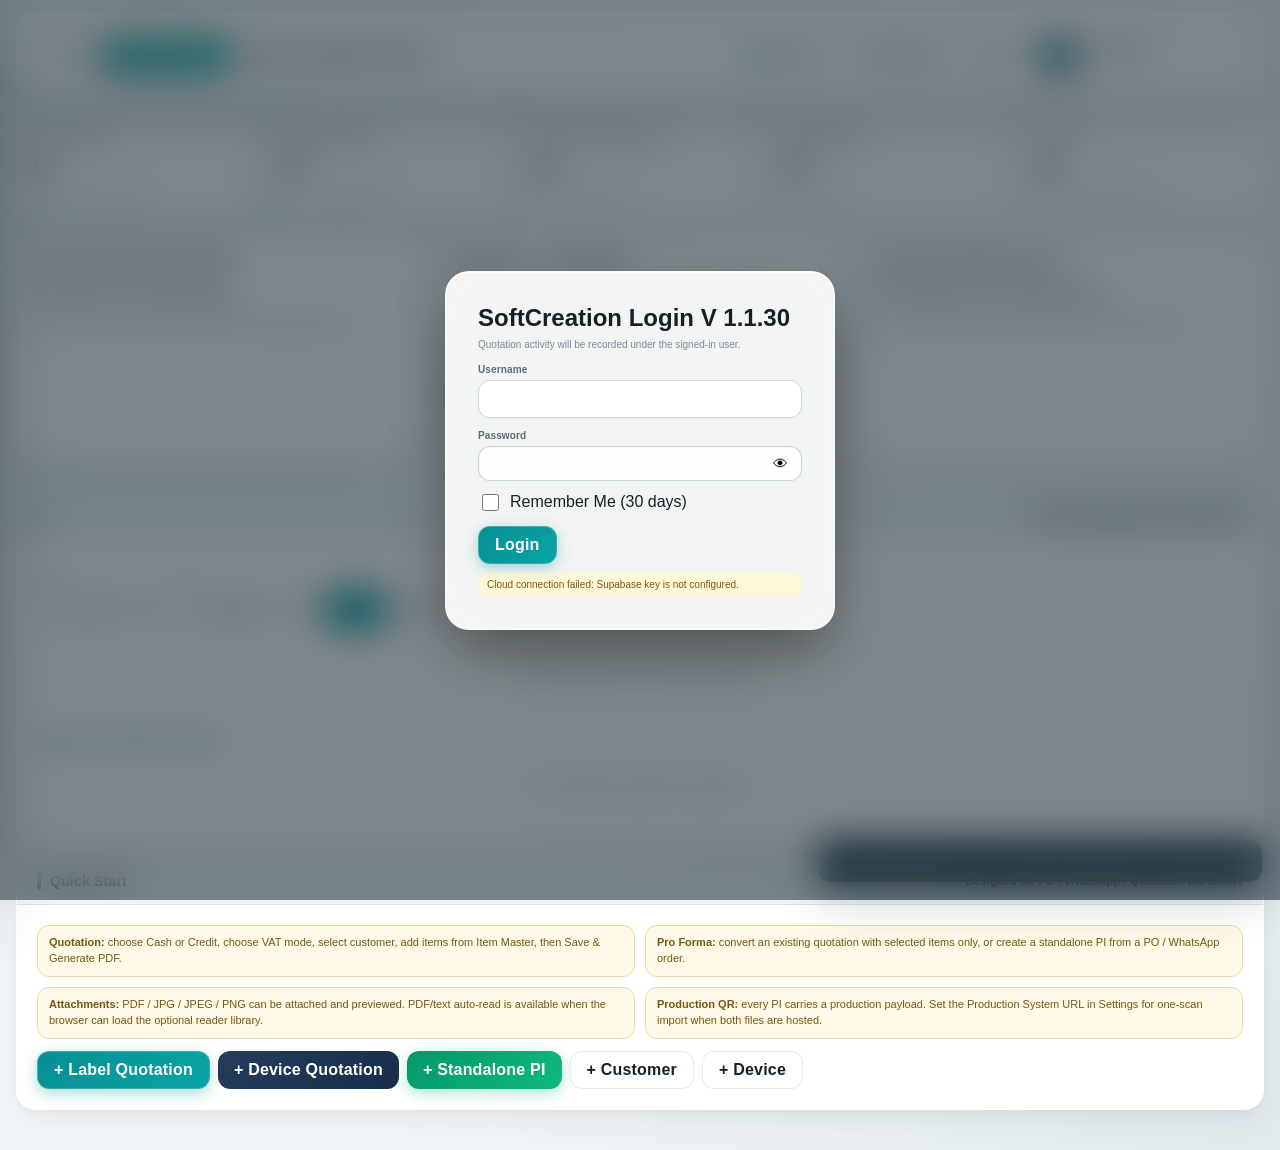
==== index.html @ ccf66707 "Add files via upload" ====
<!DOCTYPE html>
<html lang="en">
<head>
  <!-- SoftCreation v1.1.30 - Modern Glassmorphism & Structured Architecture -->
  <meta charset="UTF-8"/>
  <meta name="viewport" content="width=device-width,initial-scale=1"/>
  <title>SoftCreation Quotation & Pro Forma System</title>

  <!-- Early Theme Bootstrap (Immediate execution to avoid theme flash) -->
  <script src="js/01-theme-bootstrap.js"></script>

  <!-- Stylesheets -->
  <link rel="stylesheet" href="css/index.css">
  <link rel="stylesheet" href="css/modern-glass.css">
</head>
<body>
<div id="loginScreen" class="login-screen"><div class="login-box"><h2>SoftCreation Login | V 1.1.30</h2><div class="hint">Quotation activity will be recorded under the signed-in user.</div><div class="field"><label>Username</label><input id="loginUser" value="" autocomplete="off"></div><div class="field"><label>Password</label><input id="loginPass" type="password" autocomplete="current-password"></div><label class="checkline" style="margin:10px 0"><input id="spgsRememberMe" type="checkbox"> Remember Me (30 days)</label><div class="actions"><button class="btn primary" type="button" onclick="loginUser()">Login</button></div><div id="loginError" class="calc-warning"></div></div></div>
<div class="app">
  <header class="topbar app-shell-header">
    <div class="topbar-main">
      <button class="shell-icon-btn mobile-nav-toggle" id="mobileNavToggle" type="button" aria-label="Open navigation" aria-controls="navShell" aria-expanded="false" onclick="toggleMobileNav()">
          <span></span><span></span><span></span>
        </button>

      <div class="brand app-brand" role="button" tabindex="0" onclick="showView('dashboard')" onkeydown="if(event.key==='Enter'||event.key===' '){event.preventDefault();showView('dashboard')}">
        <div class="brandmark"><span class="s">Soft</span><span class="c">Creation</span></div>
        <div class="brandtext"><b>Business Operations System <span class="shell-version">v1.1.30</span></b><span>Quotation • Production • Procurement • Fulfilment</span></div>
      </div>

<div class="topbar-actions">

  <!-- PRINTER CONNECTION HUB -->
  <button
    id="printerHubBtnV1124"
    class="printer-hub-btn-v1124"
    type="button"
    onclick="openPrinterHubV1124()"
    aria-label="Printer connections"
    title="Printer connections"
  >
    <span class="printer-hub-icon-v1124" aria-hidden="true">
      <svg viewBox="0 0 24 24" width="20" height="20" fill="none" stroke="currentColor" stroke-width="2" stroke-linecap="round" stroke-linejoin="round">
        <path d="M6 9V2h12v7"/>
        <path d="M6 18H4a2 2 0 0 1-2-2v-5a2 2 0 0 1 2-2h16a2 2 0 0 1 2 2v5a2 2 0 0 1-2 2h-2"/>
        <rect x="6" y="14" width="12" height="8" rx="1"/>
        <path d="M18 12h.01"/>
      </svg>
    </span>
    <span class="printer-hub-text-v1124">Printers</span>
    <span id="printerHubDotV1124" class="printer-hub-dot-v1124"></span>
  </button>

  <!-- APP / CLOUD REFRESH -->
  <button
    id="appRefreshBtnV1079"
    class="app-refresh-btn-v1079"
    type="button"
    onclick="refreshApplicationV1079()"
    aria-label="Refresh application data"
    title="Refresh application data"
  >
    <span class="app-refresh-icon-v1079" aria-hidden="true">↻</span>
    <span class="app-refresh-text-v1079">Refresh</span>
  </button>

  <!-- LIGHT / DARK MODE -->
  <button
    id="themeToggle"
    class="theme-toggle"
    type="button"
    onclick="toggleAppTheme()"
    aria-label="Switch to dark mode"
    aria-pressed="false"
    title="Switch to dark mode"
  >
    <span class="theme-toggle-sun">☀</span>
    <span class="theme-toggle-moon">☾</span>
    <span class="theme-toggle-knob"></span>
  </button>

  <div class="user-profile-wrap">
          <button class="user-profile-btn" id="userProfileBtn" type="button" aria-haspopup="true" aria-expanded="false" onclick="toggleProfileMenu(event)">
            <span class="user-avatar" id="userAvatar">U</span>
            <span class="user-profile-copy">
              <strong id="currentUserChip">Not signed in</strong>
              <small id="currentUserRole">User</small>
            </span>
            <span class="profile-chevron" aria-hidden="true">⌄</span>
          </button>

          <div class="user-profile-menu" id="userProfileMenu" role="menu" aria-hidden="true">
            <div class="profile-menu-head">
              <span class="user-avatar large" id="userAvatarMenu">U</span>
              <div><b id="profileDisplayName">Not signed in</b><span id="profileUsername">—</span></div>
            </div>
            <div class="profile-role-row"><span>Role</span><b id="profileRoleLabel">User</b></div>
            <div class="profile-menu-sep"></div>
            <button type="button" class="profile-menu-item" onclick="showView('dashboard');closeProfileMenu()"><span>⌂</span> Dashboard</button>
            <button type="button" class="profile-menu-item" id="profileAdminBtn" onclick="showView('admin');closeProfileMenu()"><span>⚙</span> Admin Panel</button>
            <button type="button" class="profile-menu-item" id="profileSettingsBtn" onclick="showView('settings');closeProfileMenu()"><span>◫</span> Settings</button>
            <div class="profile-menu-sep"></div>
            <button type="button" class="profile-menu-item danger" onclick="closeProfileMenu();logoutUser()"><span>↪</span> Sign out</button>
          </div>
        </div>
      </div>
    </div>

  </header>

    <div class="nav-backdrop" id="navBackdrop" onclick="closeMobileNav()"></div>
    <div class="nav-shell" id="navShell">
      <div class="mobile-nav-head">
        <div><b>Navigation</b><span>SoftCreation workspace</span></div>
        <button class="shell-icon-btn" type="button" aria-label="Close navigation" onclick="closeMobileNav()">×</button>
      </div>
      <nav class="nav" aria-label="Main navigation">
        <button class="navbtn active" data-view="dashboard">Dashboard</button>
        <button class="navbtn" data-view="editor">New Document</button>
        <button class="navbtn" data-view="quotations">Quotations</button>
        <button class="navbtn" data-view="pis">Pro Forma</button>
        <button class="navbtn" data-view="customers">Customers</button>
        <button class="navbtn" data-view="items">Label Master</button>
        <button class="navbtn" data-view="devices">Device Master</button>
        <button class="navbtn" data-view="admin">Admin Panel</button>
        <button class="navbtn" data-view="settings">Settings</button>
      </nav>
    </div>


  <section id="dashboard" class="view active">
    <div class="cards">
      <div class="card" onclick="showView('customers')" style="cursor:pointer"><div class="k">Customers</div><div class="v" id="statCustomers">0</div><div class="sub">Open customer master</div></div>
      <div class="card" onclick="showView('items')" style="cursor:pointer"><div class="k">Label Master</div><div class="v" id="statItems">0</div><div class="sub">Open calculated labels</div></div>
      <div class="card" onclick="showView('quotations')" style="cursor:pointer"><div class="k">Active Quotations</div><div class="v" id="statQuotes">0</div><div class="sub">Open quotation list</div></div>
      <div class="card" onclick="showView('pis')" style="cursor:pointer"><div class="k">Pro Forma</div><div class="v" id="statPI">0</div><div class="sub">Open PI list</div></div>
      <div class="card" onclick="dashboardToday()" style="cursor:pointer"><div class="k">Today</div><div class="v" id="statToday">0</div><div class="sub">Show today's documents</div></div>
    </div>
    <div class="panel" style="margin-top:14px"><div class="panel-title">Document Report & Date Filter</div><div class="panel-body"><div class="dash-filter"><div class="field"><label>From</label><input id="dashFrom" type="date"></div><div class="field"><label>To</label><input id="dashTo" type="date"></div><button class="btn primary sm" onclick="renderDashboardReport()">Filter</button><button class="btn ghost sm" onclick="dashboardToday()">Today</button></div><div id="dashResults" class="dash-results"></div></div></div>
    <div class="panel" style="margin-top:14px"><div class="panel-title">Quick Start <span style="font-size:11px;font-weight:600">Designed for PO / WhatsApp / Quotation workflows</span></div><div class="panel-body">
      <div class="grid">
        <div class="notice"><b>Quotation:</b> choose Cash or Credit, choose VAT mode, select customer, add items from Item Master, then Save & Generate PDF.</div>
        <div class="notice"><b>Pro Forma:</b> convert an existing quotation with selected items only, or create a standalone PI from a PO / WhatsApp order.</div>
        <div class="notice"><b>Attachments:</b> PDF / JPG / JPEG / PNG can be attached and previewed. PDF/text auto-read is available when the browser can load the optional reader library.</div>
        <div class="notice"><b>Production QR:</b> every PI carries a production payload. Set the Production System URL in Settings for one-scan import when both files are hosted.</div>
      </div>
      <div class="actions"><button class="btn primary" onclick="newDocument('Q','label')">+ Label Quotation</button><button class="btn navy" onclick="newDocument('Q','device')">+ Device Quotation</button><button class="btn green" onclick="newDocument('PI')">+ Standalone PI</button><button class="btn ghost" onclick="showView('customers');openCustomerModal()">+ Customer</button><button class="btn ghost" onclick="showView('devices');openDeviceModal()">+ Device</button></div>
    </div></div>
  </section>

  <section id="editor" class="view">
    <div class="editor">
      <div class="panel">
        <div class="panel-title"><span id="editorTitle">Document Entry</span><span id="serialBadge" style="font-size:11px"></span></div>
        <div class="panel-body">
          <div class="grid">
<!-- Internal document type control.
     Kept for existing system logic, but no longer shown to the user. -->
<select id="docType" hidden>
  <option value="Q">Quotation</option>
  <option value="PI">Pro Forma Invoice</option>
</select>

<!-- Document Date -->
<div class="field">
  <label>Document Date</label>
  <input
    id="docDate"
    type="date"
  />
</div>


<!-- Quotation Validity -->
<div class="field">
  <label>Validity</label>

  <select id="validity">
    <option value="14">14 Days</option>
    <option value="7">7 Days</option>
    <option value="30">30 Days</option>
  </select>
</div>

<!-- Internal payment mode.
     Later this will be automatically filled from Customer Master. -->
<select id="payMode" hidden>
  <option value="credit">Credit</option>
  <option value="cash">Cash</option>
</select>
<!-- Internal VAT mode.
     Automatically controlled by the selected customer. -->
<select id="vatMode" hidden>
  <option value="none">No VAT Breakdown</option>
  <option value="vat18">VAT Inclusive - Show 18% Breakdown</option>
</select>


<!-- Internal quotation category.
     Controlled by the entry point:
     Label Quotation / Device Quotation / PI -->
<!-- Internal quotation category -->
<select id="quoteCategory" hidden>
  <option value="label">Label Quotation</option>
  <option value="device">Device Quotation</option>
</select>
            <div class="field" id="poRefField"><label>PO / Reference (PI Only)</label><input id="poRef" placeholder="Enter customer PO number before generating PI"/></div>

            <div class="section">Customer</div>
            <div class="field full">
  <label>Customer</label>
  <div class="sc-customer-combo-v1119">
    <div class="sc-customer-search-wrap-v1119">
      <input
        id="customerSearchV1119"
        type="text"
        autocomplete="off"
        placeholder="Type customer name, phone or email — System + Brylix ERP"
        oninput="scCustomerSearchTypeV1119(this.value)"
        onfocus="scCustomerSearchFocusV1119()"
        onkeydown="scCustomerSearchKeyV1119(event)"
      />
      <div id="customerSuggestionsV1119" class="sc-customer-suggestions-v1119"></div>
    </div>
    <button class="btn ghost sm" type="button" onclick="openCustomerModal()">+ New / Edit</button>
  </div>
  <select id="customerSelect" hidden></select>
  <div id="customerSourceV1119" class="sc-customer-source-v1119"></div>
</div>
            <div id="piBrRequirementNotice" class="pi-br-requirement-notice" style="display:none"></div>
            <div class="field"><label>Contact Number</label><input id="customerPhone"/></div><div class="field"><label>Email</label><input id="customerEmail"/></div>
            <div class="field full"><label>Billing Address</label><textarea id="customerAddress"></textarea></div>
            <div class="field full"><label>Delivery Address</label><textarea id="deliveryAddress" placeholder="Leave blank to use billing address"></textarea></div>
            <div class="field"><label>Google Location</label><input id="googleLocation"/></div><div class="field"><label>VAT No. / Ref</label><input id="customerVat"/></div>
<!--
  Source Attachments & Auto Fill removed from New Document UI.
  These hidden elements are retained because older system functions
  still reference their IDs.
-->
<div hidden>

  <input
    id="poFile"
    type="file"
    accept="application/pdf,image/*"
  >

  <div id="poPreview"></div>


  <input
    id="quoteFile"
    type="file"
    accept="application/pdf,image/*"
  >

  <div id="quotePreview"></div>


  <input
    id="chatFile"
    type="file"
    accept="image/*,application/pdf"
  >

  <div id="chatPreview"></div>


  <input
    id="autoFillQuote"
    type="checkbox"
  >


  <textarea id="sourceText"></textarea>

</div>

<div class="section">Items</div>

<div class="hint" style="grid-column:1/-1;margin-top:-3px;margin-bottom:5px">
  Select a previous customer item below, or create a new item with the Label Price Calculator under the items table.
</div>


<!-- NEW QUOTATION - ERP LIVE STOCK -->
<div class="field full">

  <div class="erp-lookup-panel">

    <div class="erp-lookup-header">

      <div class="erp-lookup-title-wrap">

        <div class="erp-lookup-icon">⌕</div>

        <div>

          <div class="erp-lookup-title">

            Check ERP Stock

            <span class="erp-live-dot"></span>

            <span class="erp-live-text">
              LIVE
            </span>

          </div>

          <div class="erp-lookup-subtitle">
            Check ERP availability before adding items to this quotation.
          </div>

        </div>

      </div>


      <div class="erp-branch-chip">

        <span>WAREHOUSE</span>

        <b>Branch 2</b>

      </div>

    </div>


    <div
      id="quoteErpWrap"
      class="erp-autocomplete-wrap"
    >

      <div class="erp-search-box">

        <span class="erp-search-icon">
          ⌕
        </span>

        <input
          id="quoteErpStockSearch"
          type="text"
          placeholder="Search ERP product name, code or label size..."
          autocomplete="off"
          spellcheck="false"
          oninput="quoteErpStockType(this.value)"
          onkeydown="quoteErpStockKey(event)"
          onfocus="quoteErpStockFocus()"
        >

        <button
          id="quoteErpStockClear"
          class="erp-search-clear"
          type="button"
          onclick="quoteClearERPStock()"
          title="Clear search"
          aria-label="Clear search"
        >
          ×
        </button>

      </div>


      <div
        id="quoteErpStockSuggestions"
        class="erp-suggestions"
      ></div>

    </div>


    <div
      id="quoteErpStockStatus"
      class="erp-lookup-status"
    >

      <span class="erp-status-dot"></span>

      Type at least 2 characters to search ERP products.

    </div>


    <div
      id="quoteErpStockSelected"
      class="erp-selected-wrap"
    ></div>

  </div>

</div>


<!-- EXISTING ITEM TOOLS -->
<div class="field full">

  <div id="customerItemProfile" class="customer-item-profile">
    <div class="customer-item-profile-copy">
      <b>Customer Item Prices</b>
      <span id="customerItemProfileText">Select a customer to load only that customer's saved label items.</span>
    </div>
    <button id="customerAllPriceHistoryBtn" class="btn ghost sm" type="button" onclick="openCustomerAllPriceHistoryV1021()" disabled>Customer Price History</button>
  </div>
  <div id="customerItemPickerWrap" class="customer-item-picker-wrap">
    <label for="masterItemPick">Customer Item Master</label>
    <select id="masterItemPick" onchange="customerItemPickChangedV1021()">
      <option value="">-- Select customer first --</option>
    </select>
    <div class="customer-item-picker-hint">Only items previously used by the selected customer are shown here. Select one to view its current price and price-change history.</div>
  </div>
  <button id="customerItemHistoryBtn" type="button" onclick="openSelectedCustomerItemHistoryV1021()" hidden disabled></button>

  <div id="customerItemMasterList" class="customer-item-master-list">
    <div class="customer-item-master-empty">Select a customer, then choose an item from Customer Item Master.</div>
  </div>

  <div class="customer-item-action-row item-tools">
    <div class="field customer-item-qty-field"><label>Quantity</label><input id="quickQty" type="number" min="1" value="1" placeholder="Qty"/></div>
    <div class="field customer-item-price-field"><label>Selected / Manual Price</label><input id="quickPrice" type="number" step="0.01" placeholder="Select an item above"/></div>
    <button class="btn primary sm" type="button" onclick="addMasterLine()">Add Selected Label</button>
    <button class="btn ghost sm" type="button" onclick="openDevicePicker()">Add Device</button>
  </div>

              <div style="overflow:auto"><table class="line-table"><thead><tr><th>Use</th><th>Description</th><th>Size</th><th>Material</th><th>Layout</th><th>Pcs/Roll</th><th>Qty</th><th>Unit</th><th>Price</th><th>Amount</th><th></th></tr></thead><tbody id="lineBody"></tbody></table></div>

            <div class="section">Label Price Calculator — Excel Formula</div>
            <div class="price-calc">
              <div class="price-calc-head"><div><b>Custom Label Roll Price</b><div class="hint">Material, size, ups and pieces per roll determine the exact Excel-based prices.</div></div><span class="hint">All prices include 18% VAT</span></div>
              <div class="price-inputs">
                <div class="field"><label>Material</label><select id="calcMaterial"><option>TT</option><option>ELP HYBRID</option><option>PVC</option><option selected>DT ECO</option><option>HIGHSTICK</option></select></div>
                <div class="field"><label>Width (mm)</label><input id="calcWidth" type="number" min="0.01" step="0.01" value="38"></div>
                <div class="field"><label>Height (mm)</label><input id="calcHeight" type="number" min="0.01" step="0.01" value="25"></div>
                <div class="field"><label>Ups</label><input id="calcUps" type="number" min="1" step="1" value="1"></div>
                <div class="field"><label>Pieces / Roll</label><input id="calcPcs" type="number" min="1" step="1" value="1000"></div>
              </div>
              <div id="calcResults" class="price-results"></div>
              <div class="master-actions"><div class="field" style="max-width:180px"><label>Custom Margin %</label><input id="customMargin" type="number" min="0.01" max="99" step="0.01" placeholder="e.g. 12.5"></div><button class="btn amber sm" type="button" onclick="applyCustomMargin()">Add Custom Margin Price</button></div>
              <div id="calcWarning" class="calc-warning"></div>
              <div class="price-summary"><span class="cost">Excel cost / roll: <b id="calcCost">0.00</b> • Selected: <b id="calcSelected">None</b></span><label class="field" style="min-width:100px"><span class="hint">Quotation Qty</span><input id="calcQty" type="number" min="1" step="1" value="1"></label><button class="btn primary sm" type="button" onclick="addCalculatedLabel('cash')">Add as Cash</button><button class="btn navy sm" type="button" onclick="addCalculatedLabel('credit')">Add as Credit</button></div>
              <div id="customerPriceSuggestion"></div>
            </div>

              <div class="sumline"><span>Net / Base: <b id="netTotal">0.00</b></span><span>VAT: <b id="vatTotal">0.00</b></span><span>Total: <strong id="grandTotal">0.00</strong></span></div>

            </div>

            <div class="section">Terms & Notes</div>
            <div class="field full"><label>Additional Note</label><textarea id="extraNote" placeholder="Optional note for this document"></textarea></div>
            <div class="field full"><label class="checkline"><input id="delivery3" type="checkbox" checked/> Delivery within 3 working days</label></div>
            <div class="field full" id="piDispatchRow"><label class="checkline"><input id="whatsappTracking" type="checkbox" checked/> Courier packaging image + tracking details will be sent via WhatsApp after dispatch is arranged</label></div>
          </div>
          <div class="actions"><button class="btn primary" onclick="saveCurrentDoc()">Save Document</button><button class="btn green" onclick="saveAndPDF()">Save & Generate PDF</button><button class="btn ghost" onclick="renderCurrent()">Refresh Preview</button><button class="btn navy" id="convertBtn" onclick="convertCurrentToPI()">Convert to PI</button><button class="btn red" onclick="resetEditor()">Clear</button></div>
        </div>
      </div>
      <div class="panel"><div class="panel-title">Live A4 Preview <span style="font-size:10px">Preview = PDF • 4x HQ capture • save-to-list • protected edit/delete</span></div><div class="paperwrap"><div id="paper" class="paper"></div></div></div>
    </div>
  </section>

  <section id="viewer" class="view">
    <div class="panel">
      <div class="panel-title viewer-top">
        <div class="viewer-title"><b id="viewerDocTitle">Document Preview</b><span id="viewerDocMeta"></span></div>
        <div class="viewer-actions">
          <button class="btn green sm" id="viewerPdfBtn" onclick="downloadViewedPDF()">Generate / Download PDF</button>
          <button class="btn amber sm" id="viewerEditBtn" onclick="editViewedDocument()">Edit</button>
          <button class="btn red sm" id="viewerDeleteBtn" onclick="deleteViewedDocument()">Delete</button>
          <button class="btn ghost sm" onclick="closeDocumentViewer()">Back to List</button>
        </div>
      </div>
      <div class="panel-body" style="padding:10px 14px 0">
        <div class="protected-note">Edit and Delete are protected with the document password.</div>
      </div>
      <div class="viewer-paperwrap"><div id="viewerPaper" class="paper"></div></div>
    </div>
  </section>

  <section id="quotations" class="view"><div class="panel"><div class="panel-title">Quotation List <button class="btn sm" style="background:#fff;color:#087f83" onclick="newDocument('Q')">+ New</button></div><div class="panel-body"><div class="listbar"><input class="search" id="quoteSearch" placeholder="Search quotation / customer / PO" oninput="renderDocLists()"/><label class="checkline small"><input id="showReplaced" type="checkbox" onchange="renderDocLists()"/> Show replaced revisions</label></div><div id="quoteList"></div></div></div></section>
  <section id="pis" class="view"><div class="panel"><div class="panel-title">Pro Forma Invoice List <button class="btn sm" style="background:#fff;color:#087f83" onclick="newDocument('PI')">+ Standalone PI</button></div><div class="panel-body"><div class="listbar"><input class="search" id="piSearch" placeholder="Search PI / customer / PO" oninput="renderDocLists()"/></div><div id="piList"></div></div></div></section>
  <section id="customers" class="view"><div class="panel"><div class="panel-title">Customer Master <button class="btn sm" style="background:#fff;color:#087f83" onclick="openCustomerModal()">+ Add Customer</button></div><div class="panel-body"><div class="listbar"><input class="search" id="customerSearch" placeholder="Search customer" oninput="renderCustomers()"/></div><div id="customerList"></div></div></div></section>
<section id="items" class="view">

  <div class="panel">

    <div class="panel-title">
      Label Item Master
      <span style="font-size:10px;font-weight:600">
        Labels can only be created from the pricing calculator
      </span>
    </div>

    <div class="panel-body">

      <!-- LABEL MASTER ERP LIVE STOCK -->
      <div class="erp-lookup-panel">

        <div class="erp-lookup-header">

          <div class="erp-lookup-title-wrap">

            <div class="erp-lookup-icon">⌕</div>

            <div>

              <div class="erp-lookup-title">
                Check ERP Stock
                <span class="erp-live-dot"></span>
                <span class="erp-live-text">LIVE</span>
              </div>

              <div class="erp-lookup-subtitle">
                Search ERP by label size, material, product name or product code.
              </div>

            </div>

          </div>

          <div class="erp-branch-chip">
            <span>WAREHOUSE</span>
            <b>Branch 2</b>
          </div>

        </div>


        <div
          id="lmErpWrap"
          class="erp-autocomplete-wrap"
        >

          <div class="erp-search-box">

            <span class="erp-search-icon">⌕</span>

            <input
              id="lmErpStockSearch"
              type="text"
              placeholder="Try: 100 x 150, ELP 100x150, Hybrid 50x25..."
              autocomplete="off"
              spellcheck="false"
              oninput="lmErpStockType(this.value)"
              onkeydown="lmErpStockKey(event)"
              onfocus="lmErpStockFocus()"
            >

            <button
              id="lmErpStockClear"
              class="erp-search-clear"
              type="button"
              onclick="lmClearERPStock()"
              title="Clear search"
            >×</button>

          </div>


          <div
            id="lmErpStockSuggestions"
            class="erp-suggestions"
          ></div>

        </div>


        <div
          id="lmErpStockStatus"
          class="erp-lookup-status"
        >
          <span class="erp-status-dot"></span>
          Type at least 2 characters to search ERP products.
        </div>


        <div
          id="lmErpStockSelected"
          class="erp-selected-wrap"
        ></div>

      </div>


      <!-- EXISTING LABEL MASTER SEARCH -->
      <div class="listbar">

        <input
          class="search"
          id="itemSearch"
          placeholder="Search size / material / description"
          oninput="renderItems()"
        />

      </div>

      <div id="itemList"></div>

    </div>

  </div>

</section>
  <section id="devices" class="view"><div class="panel"><div class="panel-title">Device Item Master <button class="btn sm" style="background:#fff;color:#087f83" onclick="openDeviceModal()">+ Device Add</button></div><div class="panel-body"><div class="listbar"><input class="search" id="deviceSearch" placeholder="Search device / model" oninput="renderDevices()"/></div><div id="deviceList" class="device-grid"></div></div></div></section>
  <section id="admin" class="view"><div class="panel"><div class="panel-title">Admin Cost & Profit Control</div><div class="panel-body"><div class="notice"><b>Snapshot control:</b> Rate changes apply only to future calculations. Saved quotations retain their original cost snapshot and profit basis.</div><div class="section">Current Excel Cost Assumptions</div><div class="assumption-grid"><div class="field"><label>TT - LKR / SQM</label><input id="admTT" type="number" step="0.01"></div><div class="field"><label>ELP HYBRID - LKR / SQM</label><input id="admDTTop" type="number" step="0.01"></div><div class="field"><label>PVC - LKR / SQM</label><input id="admPVC" type="number" step="0.01"></div><div class="field"><label>DT ECO - LKR / SQM</label><input id="admDTEco" type="number" step="0.01"></div><div class="field"><label>HIGHSTICK - LKR / SQM</label><input id="admHighstick" type="number" step="0.01"></div><div class="field"><label>Core Cost / Roll</label><input id="admCore" type="number" step="0.01"></div><div class="field"><label>Strapping Roll Cost</label><input id="admStrap" type="number" step="0.01"></div><div class="field"><label>Stretch Film Cost</label><input id="admStretch" type="number" step="0.01"></div><div class="field"><label>Service Charge / SQM</label><input id="admService" type="number" step="0.01"></div><div class="field"><label>Scale Service / SQM</label><input id="admScaleService" type="number" step="0.01"></div><div class="field"><label>VAT %</label><input id="admVat" type="number" step="0.01"></div><div class="field"><label>SSCL Taxable Share %</label><input id="admSsclShare" type="number" step="0.01"></div><div class="field"><label>SSCL Rate %</label><input id="admSsclRate" type="number" step="0.01"></div><div class="field"><label>Default Commission %</label><input id="admCommission" type="number" step="0.01"></div></div><div class="actions"><button class="btn primary" onclick="saveAdminAssumptions()">Save Rates for Future Prices</button></div><div class="section">Quotation Profit Report</div><div class="grid"><div class="field full"><label>Select Saved Quotation / PI</label><select id="profitDoc" onchange="renderProfitReport()"></select></div><div class="field"><label>Commission %</label><input id="profitCommission" type="number" step="0.01" oninput="renderProfitReport()"></div><div class="field"><label>Delivery Expense (LKR)</label><input id="profitDelivery" type="number" step="0.01" value="0" oninput="renderProfitReport()"></div><div class="field"><label>Other Expense (LKR)</label><input id="profitOther" type="number" step="0.01" value="0" oninput="renderProfitReport()"></div></div><div id="profitReport" class="admin-report"></div><div class="actions"><button class="btn green" onclick="downloadProfitReportPDF()">Download Profit Report PDF</button></div></div></div></section>
  <section id="settings" class="view"><div class="panel"><div class="panel-title">System Settings</div><div class="panel-body"><div class="grid">
      <div class="field"><label>Company Prefix</label><input id="setPrefix" value="SC"/></div><div class="field"><label>VAT Rate %</label><input id="setVat" type="number" value="18"/></div>
      <div class="field full"><label>Production System URL</label><input id="setProdUrl" placeholder="https://your-domain.com/production.html"/><div class="hint">When this URL is set, PI QR codes contain a link that opens the compatible Production Request System and auto-creates production orders.</div></div>
      <div class="field"><label>Default Credit Markup %</label><input id="setCreditMarkup" type="number" value="10"/></div>
      <div class="field"><label>Default Packing</label><select id="setPacking"><option value="box">Box</option><option value="pack">Pack</option><option value="loose">Loose Rolls</option></select></div>
      <div class="field"><label>Box / Packing Qty</label><select id="setPackingQty"><option>10</option><option>20</option><option>25</option><option selected>50</option><option>100</option><option>200</option></select></div>
      <div class="field full"><label>Quotation Footer Note</label><input id="setQuoteFooter" value="Computer Generated Quotation - Signature Not Required"/></div>
      <div class="field full"><label>PI Footer Note</label><input id="setPIFooter" value="Computer Generated Pro Forma Invoice - No Signature Required"/></div>
      <div class="section">User Management</div><div class="field"><label>New Username</label><input id="newUsername"></div><div class="field"><label>New Password</label><input id="newUserPassword" type="password"></div><div class="field"><label>Display Name</label><input id="newUserDisplay"></div><div class="field"><label>Role</label><select id="newUserRole"><option value="sales">Sales User</option><option value="manager">Manager</option><option value="admin">Admin</option></select></div><div class="field full"><button class="btn ghost sm" onclick="addSystemUser()">Add User</button><div id="userList"></div></div>
    </div><div class="actions"><button class="btn primary" onclick="saveSettings()">Save Settings</button><button class="btn ghost" onclick="exportData()">Export Backup JSON</button><label class="btn ghost" style="cursor:pointer">Import Backup JSON<input id="importBackup" type="file" accept="application/json" hidden onchange="importData(this.files[0])"/></label></div></div></div></section>
</div>

<div id="customerModal" class="modal"><div class="modal-card"><div class="modal-head"><b>Customer Master — Fast Add</b><button class="closex" onclick="closeModal('customerModal')">×</button></div><div class="modal-body"><div class="grid">
  <input id="custId" type="hidden"/>

  <!-- v1.0.24: legacy auto-fill elements retained hidden for backward compatibility -->
  <div hidden aria-hidden="true">
    <input id="custSourceFile" type="file" accept="application/pdf,image/*,.txt,text/plain"/>
    <button id="custGenerateBtn" type="button"></button>
    <div id="custSourcePreview" class="customer-source-preview"></div>
    <div id="custPasteZone" class="paste-zone" tabindex="-1"></div>
    <div id="custReadStatus" class="customer-read-status"></div>
    <textarea id="custSourceText"></textarea>
  </div>

  <div class="section">Customer Details</div>

  <div class="field"><label>Customer / Company Name <span class="required-dot">*</span></label><input id="custName" placeholder="Auto-fill or type only if no source"/></div>
  <div class="field"><label>Contact Person</label><input id="custContactPerson" placeholder="Optional"/></div>
  <div class="field"><label>Contact Number <span class="required-dot">*</span></label><input id="custPhone" placeholder="At least phone or email"/></div>
<div class="field">
  <label>Email <span class="required-dot">*</span></label>
  <input id="custEmail" placeholder="At least phone or email"/>
</div>


<div class="section">
  Customer Payment Terms
</div>


<div class="field">

  <label>Payment Mode</label>

  <select
    id="custPaymentMode"
    onchange="updateCustomerPaymentTermsUI()"
  >
    <option value="cash">Cash Customer</option>
    <option value="credit">Credit Customer</option>
  </select>

  <div class="hint">
    Quotations will automatically use this customer's payment mode.
  </div>

</div>


<div class="field">

  <label>Credit Period</label>

  <select id="custCreditDays">

    <option value="7">7 Days</option>
    <option value="14">14 Days</option>
    <option value="21">21 Days</option>
    <option value="30">30 Days</option>
    <option value="45">45 Days</option>
    <option value="60">60 Days</option>
    <option value="90">90 Days</option>

  </select>

</div>


<div class="field">

  <label>Credit Limit (LKR)</label>

  <input
    id="custCreditLimit"
    type="number"
    min="0"
    step="0.01"
    value="0"
    placeholder="e.g. 250000.00"
  />

  <div class="hint">
    Maximum approved outstanding credit for this customer.
  </div>

</div>
<div class="section">
  VAT Settings
</div>


<div class="field">

  <label>VAT Customer</label>

  <select
    id="custVatEnabled"
    onchange="updateCustomerVatUI()"
  >
    <option value="no">Non-VAT Customer</option>
    <option value="yes">VAT Customer</option>
  </select>

  <div class="hint">
    Quotations and Pro Forma Invoices will automatically use this customer's VAT setting.
  </div>

</div>


<div class="field">

  <label>VAT No. / Ref</label>

  <input
    id="custVat"
    placeholder="Enter VAT registration number"
  />

</div>
  <div class="field"><label>Google Location</label><input id="custMap" placeholder="Google Maps link if available"/></div>
  <div class="field full"><label>Billing Address</label><textarea id="custAddress" placeholder="Auto-fill from customer source where possible"></textarea></div>
  <div class="field full"><label>Delivery Address (if different)</label><textarea id="custDelivery"></textarea></div>
  <!-- Legacy local VAT input kept hidden. New certificates use Supabase Storage. -->
  <div hidden aria-hidden="true">
    <input id="custVatFile" type="file" accept="application/pdf,image/*"/>
    <div id="custSavedSourceLabel"></div>
    <div id="specialPriceRows"></div>
  </div>

  <div class="section">Customer Compliance Documents</div>

  <div class="field full customer-cloud-doc-card" id="custVatDocCard">
    <div class="customer-cloud-doc-head">
      <div>
        <label>VAT Certificate</label>
        <div class="hint">PDF / JPG / PNG / WEBP • stored in Supabase Cloud Storage.</div>
      </div>
      <button class="btn ghost sm" id="custVatViewBtn" type="button" onclick="viewCustomerCloudDocumentV1024('vat')" style="display:none">View Saved</button>
    </div>
    <input id="custVatCloudFile" type="file" accept="application/pdf,image/jpeg,image/png,image/webp"/>
    <div id="custVatDocStatus" class="customer-cloud-doc-status">No VAT certificate uploaded.</div>
  </div>

  <div class="field full customer-cloud-doc-card" id="custBrDocCard">
    <div class="customer-cloud-doc-head">
      <div>
        <label>BR Certificate</label>
        <div class="hint">Optional when creating or updating the customer. If a BR is available, upload and save it. If the customer does not currently have a BR, turn on the option below; that customer may still proceed to Pro Forma Invoice.</div>
      </div>
      <button class="btn ghost sm" id="custBrViewBtn" type="button" onclick="viewCustomerCloudDocumentV1024('br')" style="display:none">View Saved</button>
    </div>
    <input id="custBrCloudFile" type="file" accept="application/pdf,image/jpeg,image/png,image/webp"/>
    <div id="custBrDocStatus" class="customer-cloud-doc-status ready">No BR certificate uploaded yet. Upload the BR when available, or mark the customer as currently having no BR.</div>

    <label class="checkline customer-no-br-check">
      <input id="custNoBr" type="checkbox" onchange="updateCustomerBrOverrideUIV1024()">
      Customer does not currently have a BR certificate
    </label>

    <div id="custBrOverrideWrap" class="customer-br-override" style="display:none" hidden aria-hidden="true">
      <div class="field">
        <label>Administrator Password</label>
        <input id="custBrAdminPassword" type="password" autocomplete="off"/>
        <div class="hint">Legacy field retained for backward compatibility. No password is required when the customer is explicitly marked as currently having no BR.</div>
      </div>
    </div>
  </div>
  <div class="field full"><label>Notes</label><textarea id="custNotes"></textarea></div>
</div><div class="actions"><button class="btn primary" id="saveCustBtn" onclick="saveCustomer()" disabled>Save Customer</button><span id="custSaveNote" class="cust-save-note">Minimum: Customer Name + Contact Number or Email</span><button class="btn red" id="deleteCustBtn" onclick="deleteCustomer()">Delete</button></div></div></div></div>

<div id="itemModal" class="modal"><div class="modal-card"><div class="modal-head"><b>Item Master</b><button class="closex" onclick="closeModal('itemModal')">×</button></div><div class="modal-body"><div class="grid">
  <input id="itmId" type="hidden"/><div class="field full"><label>Item Description</label><input id="itmDesc" placeholder="UVDT Label Roll"/></div>
  <div class="field"><label>Size</label><input id="itmSize" placeholder="50mm x 25mm"/></div><div class="field"><label>Material</label><input id="itmMaterial" placeholder="UVDT"/></div>
  <div class="field"><label>Layout</label><input id="itmLayout" placeholder="1UP"/></div><div class="field"><label>Pieces / Roll</label><input id="itmPcs" type="number" placeholder="2000"/></div>
  <div class="field"><label>Unit</label><select id="itmUnit"><option>Rolls</option><option>Pcs</option><option>Boxes</option><option>Units</option></select></div>
  <div class="field"><label>Packing Type</label><select id="itmPacking"><option value="default">Use Default</option><option value="box">Box</option><option value="pack">Pack</option><option value="loose">Loose Rolls</option></select></div>
  <div class="field"><label>Qty per Packing</label><select id="itmPackingQty"><option>10</option><option>20</option><option>25</option><option>50</option><option>100</option><option>200</option></select></div>
  <div class="field"><label>Cash Price</label><input id="itmCash" type="number" step="0.01"/></div><div class="field"><label>Credit Markup %</label><input id="itmCreditMarkup" type="number" step="0.01"/></div>
  <div class="field"><label>Computed Credit Price</label><input id="itmCreditPrice" readonly/></div><div class="field"><label>VAT Inclusive?</label><select id="itmVatIncl"><option value="yes">Yes</option><option value="no">No</option></select></div>
</div><div class="actions"><button class="btn primary" onclick="saveItem()">Save Item</button><button class="btn red" id="deleteItemBtn" onclick="deleteItem()">Delete</button></div></div></div></div>

<div id="convertModal" class="modal"><div class="modal-card convert-pi-modal" style="width:min(900px,96vw)"><div class="modal-head"><b>Select items for Pro Forma Invoice</b><button class="closex" onclick="closeModal('convertModal')">×</button></div><div class="modal-body">
  
  <div class="grid" style="margin-bottom:14px;grid-template-columns:repeat(auto-fit,minmax(240px,1fr))">
    <div class="field"><label>Customer PO / Reference (optional)</label><input id="convPoRefNov3" placeholder="Enter customer's PO number" autocomplete="off"></div>
    <div class="field"><label>Attach Customer PO (optional, PDF or image, max 10 MB)</label><input id="convPoFileNov3" type="file" accept=".pdf,.png,.jpg,.jpeg,.webp,application/pdf,image/png,image/jpeg,image/webp"><small>Stored in private Supabase Storage bucket customer-po-documents</small></div>
  </div>
  <div id="convertItems"></div><div class="actions"><button class="btn green" onclick="createPIFromSelection()">Create PI with Selected Items</button></div></div></div></div>
<div id="deviceModal" class="modal"><div class="modal-card"><div class="modal-head"><b>Device Master</b><button class="closex" onclick="closeModal('deviceModal')">×</button></div><div class="modal-body"><div class="grid"><input id="devId" type="hidden"><div class="field"><label>Device Name</label><input id="devName" placeholder="Desktop Barcode Label Printer"></div><div class="field"><label>Model</label><input id="devModel"></div><div class="field"><label>Serial Number (Optional)</label><input id="devSerial"></div><div class="field"><label>Brand / Make</label><input id="devBrand"></div><div class="field"><label>Base Unit Price</label><input id="devPrice" type="number" step="0.01"></div><div class="field"><label>Available Qty</label><input id="devStock" type="number" step="1"></div><div class="field"><label>Device Image</label><input id="devImage" type="file" accept="image/jpeg,image/png,image/webp"><div class="device-image-storage-note">Image uploads automatically to the Supabase Storage bucket <b>device-images</b> immediately after selection. Click Save Device after the upload completes to link the cloud image to this Device Master record.</div><div id="devImageUploadProgress" hidden><div class="small"><span id="devImageUploadLabel">Preparing image...</span> • <b id="devImageUploadPercent">0%</b></div><progress id="devImageUploadBar" max="100" value="0"></progress></div><div id="devImageStorageStatus" class="device-image-storage-status">No image selected.</div></div><div class="field full"><label>Features (one per line)</label><textarea id="devFeatures" placeholder="Resolution: 203 DPI&#10;Interface: USB + Ethernet&#10;Printing Method: Direct Thermal"></textarea></div><div class="section">Automatic Quantity Prices</div><div class="field"><label>1-5 Qty Discount %</label><input id="devD1" type="number" value="0"></div><div class="field"><label>6-10 Qty Discount %</label><input id="devD2" type="number" value="5"></div><div class="field"><label>11-20 Qty Discount %</label><input id="devD3" type="number" value="10"></div><div class="field"><label>21+ Qty Discount %</label><input id="devD4" type="number" value="15"></div></div><div class="actions"><button id="saveDeviceBtn" class="btn primary" onclick="saveDevice()">Save Device</button><button id="deleteDeviceBtn" class="btn red" onclick="deleteDevice()">Delete</button></div></div></div></div>
<div id="devicePickerModal" class="modal"><div class="modal-card"><div class="modal-head"><b>Add Devices to Quotation</b><button class="closex" onclick="closeModal('devicePickerModal')">×</button></div><div class="modal-body"><div id="devicePickerList"></div></div></div></div>
<div id="toast" class="toast"></div><div id="printHost" style="display:none"></div>

  <!-- Application Modules (Executed sequentially to maintain 100% logic compatibility) -->
  <script src="js/02-core-engine.js"></script>
  <script src="js/03-branch-portal.js"></script>
  <script src="js/04-introducer-links.js"></script>
  <script src="js/05-procurement-po.js"></script>
  <script src="js/06-dealer-fulfilment.js"></script>
  <script src="js/07-dealer-delivery-autofill.js"></script>
  <script src="js/08-repeat-sales-orders.js"></script>
  <script src="js/09-so-qty-lock.js"></script>
  <script src="js/10-supabase-bridge.js"></script>
  <script id="softcreation-responsive-shell-v109" src="js/11-responsive-shell.js"></script>
  <script src="js/12-erp-autocomplete.js"></script>
  <script src="js/13-quotation-patch.js"></script>
  <script src="js/14-quotation-continuation.js"></script>
  <script src="js/15-customer-item-master.js"></script>
  <script src="js/16-customer-item-dropdown.js"></script>
  <script src="js/17-customer-compliance.js"></script>
  <script src="js/18-new-document-actions.js"></script>
  <script src="js/19-approved-prices-delivery.js"></script>
  <script src="js/20-approved-prices-desk.js"></script>
  <script src="js/21-scoped-production-summary.js"></script>
  <script src="js/22-products-batch-control.js"></script>
  <script src="js/23-production-notifications.js"></script>
  <script src="js/24-approved-price-actions.js"></script>
  <script src="js/25-factory-usage.js"></script>
  <script src="js/26-jbr-register.js"></script>
  <script src="js/27-grouped-packing.js"></script>
  <script src="js/28-packing-count-history.js"></script>
  <script src="js/29-product-dispatch-costing.js"></script>
  <script src="js/30-fast-dispatch-finance.js"></script>
  <script src="js/31-standalone-fast-dispatch.js"></script>
  <script src="js/32-finance-pagination-jbr.js"></script>
  <script src="js/33-packing-carton-dispatch.js"></script>
  <script src="js/34-direct-customer-delivery.js"></script>
  <script src="js/35-stores-print-integration.js"></script>
  <script src="js/36-stores-printing-extension.js"></script>
  <script src="js/37-quotation-revision-ux.js"></script>
  <script src="js/38-quotation-revision-password.js"></script>
  <script src="js/39-top-refresh-reliability.js"></script>
  <script src="js/40-user-edit-cleanup.js"></script>
  <script src="js/41-production-control-planner.js"></script>
  <script src="js/42-pi-reprint.js"></script>
  <script src="js/43-manual-invoice-order-flow.js"></script>
  <script src="js/44-new-doc-customer-lock.js"></script>
  <script src="js/45-jbr-allocation.js"></script>
  <script src="js/46-multi-box-dispatch.js"></script>
  <script src="js/47-production-dispatch-queue.js"></script>
  <script src="js/48-usb-receipt-print.js"></script>
  <script src="js/49-live-dispatch-chips.js"></script>
  <script src="js/50-stores-sales-orders.js"></script>
  <script src="js/51-finance-job-costing.js"></script>
  <script src="js/floating-enhancements.js"></script>
  <script src="js/52-stock-attention-dashboard-bi.js"></script>
  <script src="js/56-dashboard-pagination-process-charts.js"></script>
  <script src="js/57-cancelled-view-only-dashboard-layout.js"></script>
  <script src="js/53-sales-order-cancellation.js"></script>
  <script src="js/54-sales-order-cancelled-list.js"></script>
  <script src="js/58-item-name-clean-display.js"></script>
  <script src="js/59-nov3-device-responsive.js"></script>
  <script src="js/60-finance-grn-register.js"></script>
  <script src="js/61-session-ordexa-tracking.js"></script>
<script src="js/62-so-erp-customer-lookup.js"></script>
<script src="js/64-shared-batch-stores.js"></script>
  <script src="js/65-ubuntu-cups-receipts.js"></script>
  <script src="js/66-safe-quotation-native-pdf.js"></script>
  <script src="js/67-quotation-freeze-rescue.js"></script>
</body>
</html>
---- css/index.css ----
:root{--teal:#078f92;--teal2:#0aa3a6;--ink:#17243c;--muted:#6f7c8e;--bg:#f4f8fa;--line:#dbe6e9;--soft:#edf9f8;--green:#16885b;--red:#d74a4a;--amber:#d49a17;--navy:#203354;--shadow:0 12px 34px rgba(21,54,66,.10)}
*{box-sizing:border-box}html,body{margin:0;background:linear-gradient(135deg,#eef7f7,#f8fafc 50%,#eef3ff);font-family:Inter,Segoe UI,Arial,sans-serif;color:var(--ink)}
button,input,select,textarea{font:inherit}.app{max-width:1680px;margin:auto;padding:16px}.topbar{position:sticky;top:8px;z-index:50;display:flex;align-items:center;justify-content:space-between;gap:16px;background:#fff;border:1px solid var(--line);border-radius:20px;padding:13px 16px;box-shadow:var(--shadow)}
.brand{display:flex;align-items:center;gap:14px}.brandmark{font-size:31px;font-weight:1000;letter-spacing:-2px}.brandmark .s{color:#079c9f}.brandmark .c{color:#050505}.brandtext b{display:block;font-size:15px}.brandtext span{font-size:11px;color:var(--muted)}
.nav{display:flex;gap:7px;flex-wrap:wrap;justify-content:flex-end}.navbtn,.btn{border:0;border-radius:11px;padding:10px 12px;font-weight:850;cursor:pointer;transition:.15s}.navbtn{background:#f2f6f7;color:#3b4a60}.navbtn.active,.btn.primary{background:linear-gradient(90deg,var(--teal),var(--teal2));color:#fff}.btn{background:#eaf1f3;color:#274250}.btn.ghost{background:#fff;border:1px solid #d2e0e4}.btn.green{background:#16885b;color:#fff}.btn.red{background:#d74a4a;color:#fff}.btn.navy{background:#203354;color:#fff}.btn.amber{background:#d49a17;color:#fff}.btn.sm{padding:7px 9px;border-radius:9px;font-size:11px}.btn:hover,.navbtn:hover{filter:brightness(.98);transform:translateY(-1px)}
.view{display:none;margin-top:16px}.view.active{display:block}.cards{display:grid;grid-template-columns:repeat(5,1fr);gap:12px}.card{background:#fff;border:1px solid var(--line);border-radius:18px;padding:16px;box-shadow:var(--shadow)}.card .k{font-size:11px;color:var(--muted);font-weight:850;text-transform:uppercase}.card .v{font-size:27px;font-weight:1000;margin-top:6px}.card .sub{font-size:11px;color:var(--muted);margin-top:4px}
.panel{background:#fff;border:1px solid var(--line);border-radius:20px;box-shadow:var(--shadow);overflow:hidden}.panel-title{padding:15px 18px;background:linear-gradient(90deg,#087f83,#0aa1a6);color:#fff;font-size:16px;font-weight:950;display:flex;justify-content:space-between;align-items:center}.panel-body{padding:16px}.editor{display:grid;grid-template-columns:minmax(820px,920px) minmax(650px,1fr);gap:16px}.grid{display:grid;grid-template-columns:1fr 1fr;gap:10px}.field{display:flex;flex-direction:column;gap:5px}.field.full{grid-column:1/-1}.field label{font-size:11px;font-weight:900;color:#4b5d70}.field input,.field select,.field textarea{width:100%;border:1px solid #cfdde2;border-radius:10px;background:#fbfdfe;padding:9px 10px;outline:none}.field textarea{resize:vertical;min-height:66px}.field input:focus,.field select:focus,.field textarea:focus{border-color:#0a9da0;box-shadow:0 0 0 3px rgba(10,157,160,.12)}.section{grid-column:1/-1;margin-top:8px;padding-top:11px;border-top:1px dashed #d9e6e8;font-size:11px;color:#087b7e;font-weight:1000;letter-spacing:.8px;text-transform:uppercase}.hint{font-size:10px;color:#7a8797;line-height:1.4}.checkline{display:flex;gap:8px;align-items:center}.checkline input{width:17px;height:17px}.actions{display:flex;gap:8px;flex-wrap:wrap;margin-top:12px}
.attach-grid{display:grid;grid-template-columns:repeat(3,1fr);gap:8px}.drop{border:1px dashed #a9cfd0;background:#f8fcfc;border-radius:12px;padding:10px;min-height:98px}.drop b{font-size:11px}.drop .meta{font-size:10px;color:var(--muted);margin:5px 0}.previewbox{height:110px;border:1px solid #d9e5e8;border-radius:10px;overflow:hidden;background:#f5f7f8;margin-top:8px}.previewbox iframe,.previewbox img{width:100%;height:100%;object-fit:contain;border:0}.sourceText{min-height:85px}
.customer-autofill{grid-column:1/-1;border:1px solid #b9dddd;background:linear-gradient(135deg,#f2fbfb,#f8fcfd);border-radius:14px;padding:12px;margin-bottom:2px}
.customer-autofill-head{display:flex;align-items:flex-start;justify-content:space-between;gap:12px;margin-bottom:8px}
.customer-autofill-head b{font-size:13px;color:#077c80}.customer-autofill-head span{font-size:10px;color:#647989;line-height:1.35;text-align:right}
.customer-source-row{display:grid;grid-template-columns:minmax(260px,1fr) auto;gap:8px;align-items:end}
.customer-source-row input[type=file]{width:100%;border:1px solid #bcd5da;background:#fff;border-radius:10px;padding:8px}
.customer-source-preview{height:118px;border:1px solid #d7e5e8;border-radius:10px;overflow:hidden;background:#fff;margin-top:8px;display:none}
.customer-source-preview.show{display:block}.customer-source-preview iframe,.customer-source-preview img{width:100%;height:100%;object-fit:contain;border:0}
.customer-read-status{margin-top:8px;padding:8px 10px;border-radius:9px;background:#eef4f5;color:#566a77;font-size:10.5px;line-height:1.4}
.customer-read-status.ok{background:#e4f8ed;color:#11683c;border:1px solid #b8e9cb}.customer-read-status.warn{background:#fff7df;color:#7a5b08;border:1px solid #edd691}
.customer-source-text{margin-top:8px}.customer-source-text summary{font-size:10px;font-weight:800;color:#58707a;cursor:pointer}
.customer-source-text textarea{margin-top:6px;min-height:80px;font-size:10px;background:#fbfdfd}
.required-dot{color:#d64242;font-weight:900}.cust-save-note{font-size:10px;color:#657580;align-self:center}.btn:disabled{opacity:.45;cursor:not-allowed;filter:none!important;transform:none!important}

.viewer-shell{display:grid;grid-template-columns:1fr;gap:14px}
.viewer-top{display:flex;align-items:center;justify-content:space-between;gap:12px;flex-wrap:wrap}
.viewer-title{display:flex;flex-direction:column;gap:2px}.viewer-title b{font-size:16px}.viewer-title span{font-size:11px;color:#687887}
.viewer-actions{display:flex;gap:7px;flex-wrap:wrap}
.viewer-paperwrap{padding:16px;background:linear-gradient(135deg,#eef4f5,#f5f8fb);overflow:auto;display:flex;justify-content:center}
.protected-note{font-size:10px;color:#697987;background:#f6f9fa;border:1px solid #dce8eb;border-radius:8px;padding:7px 9px}
.tag.pi-generated{background:#dff7eb;color:#0c7544;border:1px solid #b9e8ce}
.packing-pair{display:grid;grid-template-columns:1fr 1fr;gap:8px}
.pdf-capture-host{position:fixed;left:-10000px;top:0;width:794px;height:1123px;overflow:hidden;background:#fff;z-index:-1}
.pdf-capture-host .paper{transform:none!important;margin:0!important}

@media(max-width:650px){.customer-source-row{grid-template-columns:1fr}.customer-autofill-head{display:block}.customer-autofill-head span{display:block;text-align:left;margin-top:4px}}
.item-tools{display:grid;grid-template-columns:minmax(150px,1.25fr) 95px 105px 85px 95px 90px;gap:7px;margin-bottom:8px}
.price-calc{grid-column:1/-1;border:1px solid #9fd6d7;background:linear-gradient(135deg,#f1fbfb,#fff);border-radius:15px;padding:14px;margin:4px 0 12px}.price-calc-head{display:flex;justify-content:space-between;align-items:flex-start;gap:12px;margin-bottom:10px}.price-calc-head b{color:#087f83;font-size:14px}.price-inputs{display:grid;grid-template-columns:1.25fr repeat(4,minmax(90px,1fr));gap:8px}.price-results{display:grid;grid-template-columns:repeat(4,minmax(120px,1fr));gap:8px;margin-top:10px}.price-option{border:1px solid #c9dfe1;background:#fff;border-radius:11px;padding:9px;text-align:left;cursor:pointer}.price-option:hover,.price-option.selected{border-color:#079c9f;box-shadow:0 0 0 3px rgba(7,156,159,.12)}.price-option.hasitha{background:#fff4bf;border-color:#e8bf22}.price-option .tier{font-size:10px;font-weight:900;color:#567}.price-option .inc{font-size:15px;font-weight:1000;color:#102b35;margin-top:3px}.price-option .ex{font-size:9px;color:#73838c}.price-summary{display:flex;gap:12px;flex-wrap:wrap;align-items:center;margin-top:10px;padding-top:10px;border-top:1px dashed #b9d7d9}.price-summary .cost{margin-right:auto;font-size:11px;color:#526874}.calc-warning{font-size:10px;color:#7b5b0a;background:#fff7da;border-radius:8px;padding:7px 9px;margin-top:8px;display:none}@media(max-width:900px){.price-inputs{grid-template-columns:1fr 1fr}.price-results{grid-template-columns:1fr 1fr}}@media(max-width:520px){.price-inputs,.price-results{grid-template-columns:1fr}}
.login-screen{position:fixed;inset:0;background:linear-gradient(135deg,#043f48,#079c9f);z-index:9999;display:flex;align-items:center;justify-content:center;padding:20px}.login-box{width:min(390px,100%);background:#fff;border-radius:22px;padding:28px;box-shadow:0 25px 80px #002b}.login-box h2{margin:0 0 6px}.login-box .field{margin-top:12px}.user-chip{font-size:11px;background:#e8f7f7;color:#087f83;border-radius:999px;padding:7px 10px;font-weight:900}.paste-zone{border:2px dashed #79c8ca;border-radius:12px;padding:14px;text-align:center;background:#f7fdfd;color:#387078;outline:none}.paste-zone:focus{border-color:#079c9f;background:#ebfafa}.suggestion{margin-top:8px;background:#e9f8ef;border:1px solid #a9dfbd;padding:9px;border-radius:9px;font-size:11px;color:#175d36}.master-actions{display:flex;gap:8px;flex-wrap:wrap;margin-top:8px}.dash-filter{display:flex;gap:8px;flex-wrap:wrap;align-items:end;margin:14px 0}.dash-results{margin-top:10px}.device-grid{
  display:grid;
  grid-template-columns:repeat(3,1fr);
  gap:12px;
}

@media(max-width:1000px){
  .device-grid{
    grid-template-columns:repeat(2,1fr);
  }
}

@media(max-width:650px){
  .device-grid{
    grid-template-columns:1fr;
  }
}
.device-card{border:1px solid #d4e3e5;border-radius:12px;padding:12px;background:#fff}.audit-badge{font-size:9px;color:#5d7480}.approval-tag{color:#8a5a00;font-weight:900}.hidden{display:none!important}@media(max-width:650px){.device-grid{grid-template-columns:1fr}}
.admin-kpis{display:grid;grid-template-columns:repeat(4,1fr);gap:9px;margin:10px 0}.admin-kpi{border:1px solid #cfe1e3;border-radius:12px;padding:10px;background:#f9fcfd}.admin-kpi span{font-size:9px;color:#627781;font-weight:800}.admin-kpi b{display:block;font-size:16px;margin-top:3px}.profit-positive{color:#137547}.profit-negative{color:#bd2929}.admin-report{background:#fff;border:1px solid #cbdfe1;border-radius:14px;padding:14px}.assumption-grid{display:grid;grid-template-columns:repeat(4,1fr);gap:9px}@media(max-width:850px){.admin-kpis,.assumption-grid{grid-template-columns:1fr 1fr}}@media(max-width:500px){.admin-kpis,.assumption-grid{grid-template-columns:1fr}}
.line-table{width:100%;min-width:1180px;border-collapse:collapse;font-size:11.5px;table-layout:fixed}
.line-table th{background:#eaf6f6;color:#3f5963;text-align:left;padding:7px;border:1px solid #dce8ea;white-space:nowrap}
.line-table td{padding:5px;border:1px solid #dce8ea;vertical-align:top;overflow:visible}
.line-table th:nth-child(1),.line-table td:nth-child(1){width:42px;text-align:center}
.line-table th:nth-child(2),.line-table td:nth-child(2){width:210px}
.line-table th:nth-child(3),.line-table td:nth-child(3){width:130px}
.line-table th:nth-child(4),.line-table td:nth-child(4){width:160px}
.line-table th:nth-child(5),.line-table td:nth-child(5){width:90px}
.line-table th:nth-child(6),.line-table td:nth-child(6){width:105px}
.line-table th:nth-child(7),.line-table td:nth-child(7){width:95px}
.line-table th:nth-child(8),.line-table td:nth-child(8){width:105px}
.line-table th:nth-child(9),.line-table td:nth-child(9){width:125px}
.line-table th:nth-child(10),.line-table td:nth-child(10){width:120px}
.line-table th:nth-child(11),.line-table td:nth-child(11){width:46px}
.line-table input,.line-table select{display:block;border:1px solid #cfdee2;border-radius:7px;padding:8px 9px;width:100%;min-width:0;font-size:11.5px;background:#fff;color:#17243c;white-space:nowrap;text-overflow:ellipsis}
.line-table input:focus,.line-table select:focus{border-color:#07989a;box-shadow:0 0 0 2px rgba(7,152,154,.12)}
.line-table .num{text-align:right}.line-table .tinyin{min-width:0}.sumline{display:flex;justify-content:flex-end;gap:28px;padding:10px 3px;font-size:12px}.sumline strong{font-size:15px}
.paperwrap{background:#eaf0f2;padding:14px;min-height:780px;overflow:auto}.paper{width:794px;min-height:1123px;margin:auto;background:white;background-image:url('../assets/images/paper-bg.png');background-size:100% 100%;background-repeat:no-repeat;box-shadow:0 12px 30px rgba(24,45,56,.18);position:relative;color:#19252d}.docbody{position:absolute;left:58px;right:58px;top:238px;bottom:122px}.dochead{display:flex;justify-content:space-between;align-items:flex-start;border-bottom:2px solid #07989a;padding-bottom:8px}.doctype{font-weight:1000;font-size:23px;letter-spacing:.2px}.doctype.teal{color:#078f92}.docmeta{font-size:10px;line-height:1.6;text-align:right}.customerbox{display:flex;justify-content:space-between;gap:20px;margin:10px 0 9px}.customerbox .left{flex:1}.label{color:#078f92;font-size:9px;font-weight:1000;text-transform:uppercase}.custname{font-size:13px;font-weight:950;margin-top:3px}.custaddr{font-size:10px;line-height:1.35;color:#3e4d59}.pricing-banner{display:flex;justify-content:space-between;border:1px solid #d8ad32;background:#fff8df;padding:9px 12px;border-radius:9px;margin:8px 0;color:#8a6311;font-weight:900}.docsection{font-size:9px;color:#078f92;font-weight:1000;text-transform:uppercase;margin:8px 0 5px}.doctable{width:100%;border-collapse:collapse;font-size:9px;table-layout:fixed}.doctable th{background:#e8f3f3;padding:7px 6px;border:1px solid #d7e4e5;color:#53656d;text-align:left;overflow:hidden}.doctable td{padding:7px 6px;border-bottom:1px solid #d7e4e5;vertical-align:top;overflow:hidden;word-wrap:break-word}.doctable .r{text-align:right}.totalrow{display:flex;justify-content:flex-end;border-top:2px solid #0a999d;margin-top:6px;padding-top:7px;font-size:11px}.totalrow b{min-width:135px;text-align:right}
.commercial-summary{margin-top:8px;border:1px solid #bdd8da;background:#f5fbfb;border-radius:8px;padding:8px 10px}
.commercial-summary .sumtitle{font-size:9px;font-weight:1000;color:#078f92;margin-bottom:5px;text-transform:uppercase}
.commercial-summary .sumrow{display:flex;justify-content:space-between;gap:18px;font-size:8.5px;line-height:1.55}
.commercial-summary .sumrow b{min-width:125px;text-align:right}
.commercial-summary .sumrow.grand{border-top:1px solid #cbdfe0;margin-top:3px;padding-top:4px;font-size:10px;font-weight:1000;color:#17252d}.benefit{margin-top:9px;border:1px solid #9dd4c6;background:#f0fbf7;padding:8px 10px;border-radius:8px;font-size:8.5px;line-height:1.42}.benefit b{display:block;color:#17835f;font-size:9px;margin-bottom:3px}.terms{margin-top:9px;font-size:8px;line-height:1.48}.terms h4{margin:0 0 4px;color:#078f92;font-size:9px}.termrow b{display:inline-block;min-width:94px}.docfoot{position:absolute;left:58px;right:58px;bottom:101px;border-top:1px solid #cddadc;padding-top:6px;font-size:8px;display:flex;justify-content:space-between;background:rgba(255,255,255,.96)}.pi-notes{border:1px solid #bcdede;background:#eef9f9;border-radius:8px;padding:8px 10px;font-size:8.4px;line-height:1.5;margin-top:10px}.qrrow{display:flex;justify-content:space-between;align-items:flex-end;margin-top:10px}.qrbox{width:74px;height:74px;border:1px solid #d0dadd;background:#fff;display:flex;align-items:center;justify-content:center}.qrbox canvas,.qrbox img{width:70px!important;height:70px!important}.qrtext{font-size:7.5px;color:#667785;max-width:250px;line-height:1.4}.waternote{font-size:7px;color:#819096}
.device-quote-card{border:1px solid #bddbdd;border-radius:12px;margin:9px 0;overflow:hidden;page-break-inside:avoid;background:#fff}
.device-card-head{background:#edf9f9;padding:8px 10px;display:flex;gap:12px;align-items:center;color:#18343b}
.device-card-head span{color:#078f92;font-size:9px}
.device-card-body{display:grid;grid-template-columns:115px 1fr;gap:12px;padding:10px}
.device-card-body>:only-child{grid-column:1 / -1}
.device-image-white{height:105px;display:flex;align-items:center;justify-content:center;background:#fff}
.device-image-white img{max-width:105px;max-height:100px;object-fit:contain}
.device-model{font-size:13px;font-weight:900;color:#078f92}
.feature-grid{display:grid;grid-template-columns:1fr 1fr;gap:3px;margin-top:7px;font-size:9px}
.warranty-chip{display:inline-block;background:#e8f7ef;color:#146c45;border-radius:999px;padding:4px 8px;font-size:9px;font-weight:900;margin-top:5px}
.device-price-row{display:flex;justify-content:space-between;background:#f5f8f9;padding:7px;margin-top:8px;font-size:9px}
.listbar{display:flex;justify-content:space-between;gap:10px;align-items:center;margin-bottom:10px}.search{min-width:260px;border:1px solid #cfdde2;border-radius:10px;padding:9px}.table{width:100%;border-collapse:collapse;font-size:12px}.table th{background:#f0f5f6;color:#52616f;text-align:left;padding:9px}.table td{border-top:1px solid #e2eaec;padding:9px;vertical-align:top}.tag{display:inline-flex;border-radius:999px;padding:4px 7px;font-size:9px;font-weight:900;background:#e7f5f4;color:#08787a}.tag.cash{background:#fff3d8;color:#8c6613}.tag.credit{background:#eaf0ff;color:#304e8d}.tag.replaced{background:#ffe8e8;color:#a53a3a}.small{font-size:10px;color:var(--muted)}
.modal{position:fixed;inset:0;background:rgba(17,30,45,.46);display:none;align-items:center;justify-content:center;padding:20px;z-index:1300}.modal.show{display:flex}.modal-card{background:#fff;width:min(930px,96vw);max-height:92vh;overflow:auto;border-radius:18px;box-shadow:0 20px 60px rgba(0,0,0,.25)}.modal-head{position:sticky;top:0;background:#fff;padding:14px 16px;border-bottom:1px solid #dfe8ea;display:flex;justify-content:space-between;align-items:center;z-index:2}.modal-head b{font-size:16px}.modal-body{padding:16px}.closex{border:0;background:#eef3f5;border-radius:9px;width:34px;height:34px;font-weight:900;cursor:pointer}.special-row{display:grid;grid-template-columns:1fr 120px 110px auto;gap:7px;align-items:center;margin-top:6px}.empty{padding:28px;text-align:center;color:#82909f}.notice{background:#fff8df;border:1px solid #edd791;color:#745811;border-radius:11px;padding:9px 11px;font-size:11px;line-height:1.45}.toast{position:fixed;right:18px;bottom:18px;background:#173644;color:#fff;padding:11px 14px;border-radius:11px;box-shadow:var(--shadow);display:none;z-index:200}.toast.show{display:block}
@media(max-width:1150px){.editor{grid-template-columns:1fr}.cards{grid-template-columns:repeat(2,1fr)}.topbar{position:static}.paper{transform-origin:top left}.attach-grid{grid-template-columns:1fr}.item-tools{grid-template-columns:1fr 1fr}}
@media(max-width:650px){.app{padding:8px}.grid{grid-template-columns:1fr}.field.full,.section{grid-column:auto}.cards{grid-template-columns:1fr 1fr}.brandtext{display:none}.nav{justify-content:flex-start}.paperwrap{padding:4px}.paper{transform:scale(.48);transform-origin:top left;margin-bottom:-580px}.line-table{font-size:9px}.special-row{grid-template-columns:1fr 1fr}}
@media print{body{background:#fff}.app>*{display:none!important}#printHost{display:block!important}.paper{box-shadow:none;margin:0;width:210mm;height:297mm;min-height:297mm}.docbody{left:15.4mm;right:15.4mm;top:63mm;bottom:32mm}.docfoot{left:15.4mm;right:15.4mm;bottom:26mm}@page{size:A4;margin:0}}

/* V1.0.4 - Supplier Purchase Orders */
.po-kpis{display:grid;grid-template-columns:repeat(5,minmax(0,1fr));gap:10px;margin-bottom:12px}
.po-kpi{background:linear-gradient(135deg,#f8fbfc,#fff);border:1px solid #d6e6e8;border-radius:14px;padding:13px}
.po-kpi span{display:block;font-size:9px;font-weight:900;color:#687b82;text-transform:uppercase}
.po-kpi b{display:block;font-size:21px;margin-top:4px}
.po-kpi.sent{background:#eef8fa}.po-kpi.partial{background:#fff7df;border-color:#efdda9}.po-kpi.received{background:#eaf8f0;border-color:#cce8d8}.po-kpi.cancelled{background:#fff0f0;border-color:#f1bcbc}
.po-status{display:inline-block;padding:4px 8px;border-radius:999px;font-size:9px;font-weight:950;background:#edf3f5;color:#50656c;white-space:nowrap}
.po-status.sent,.po-status.supplier-confirmed{background:#e7f5f7;color:#087f83}.po-status.approved{background:#eef0ff;color:#3547a5}.po-status.partially-received{background:#fff1cf;color:#8b5d00}.po-status.received{background:#e3f5ea;color:#0d7040}.po-status.cancelled{background:#ffe5e5;color:#a91d1d}
.po-progress{height:7px;border-radius:999px;background:#edf2f3;overflow:hidden;min-width:110px;margin-top:5px}.po-progress>span{display:block;height:100%;background:#15906d}
.po-editor-lines{width:100%;border-collapse:collapse;font-size:11px;min-width:980px}.po-editor-lines th,.po-editor-lines td{border:1px solid #dce8ea;padding:6px;vertical-align:top}.po-editor-lines th{background:#eaf6f6;color:#405c64;text-align:left}.po-editor-lines input,.po-editor-lines select{width:100%;border:1px solid #cfdee2;border-radius:7px;padding:7px;background:#fff}.po-line-scroll{overflow:auto;border:1px solid #dce8ea;border-radius:11px}
.po-totalbox{margin-left:auto;width:min(430px,100%);border:1px solid #cfe1e3;border-radius:12px;background:#f8fcfc;padding:11px}.po-totalrow{display:flex;justify-content:space-between;gap:16px;padding:4px 0}.po-totalrow.grand{border-top:1px solid #bfd8da;margin-top:5px;padding-top:8px;font-size:15px;font-weight:1000;color:#087f83}
.po-history{max-height:170px;overflow:auto;border-left:2px solid #bddadc;padding-left:10px;margin-top:8px}.po-history-item{font-size:10px;padding:5px 0;border-bottom:1px dashed #dce7e9}.po-balance-bad{color:#bd2525;font-weight:950}.po-balance-ok{color:#087247;font-weight:950}
.po-receive-row{display:grid;grid-template-columns:1.5fr .7fr .7fr .7fr .8fr;gap:8px;align-items:center;padding:9px;border-bottom:1px solid #e3ecee}.po-receive-row input{width:100%;padding:8px;border:1px solid #cfdee2;border-radius:8px}
@media(max-width:900px){.po-kpis{grid-template-columns:1fr 1fr}.po-receive-row{grid-template-columns:1fr 1fr}.po-receive-row>*:first-child{grid-column:1/-1}}
@media(max-width:560px){.po-kpis{grid-template-columns:1fr}.po-receive-row{grid-template-columns:1fr}}

/* v1.0.6 - Purchase Order receiving detail + branded PDF */
.po-receiving-list{display:flex;flex-direction:column;gap:6px;min-width:250px}.po-receive-mini{border:1px solid #dce8ea;background:#fbfdfd;border-radius:8px;padding:6px 7px}.po-receive-mini-head{display:flex;justify-content:space-between;gap:8px;align-items:flex-start;font-size:10px}.po-receive-mini-head b{max-width:150px;line-height:1.2}.po-receive-mini-head span{white-space:nowrap;font-weight:800;color:#3d5560}.po-receive-mini-spec{font-size:8.5px;color:#7b8992;margin-top:2px;white-space:normal}.po-progress.mini{height:4px;margin-top:4px}.po-receive-mini-balance{font-size:8.5px;font-weight:850;margin-top:3px}.po-receive-total{margin-top:7px;padding-top:6px;border-top:1px dashed #cbdcdf;font-size:9.5px;white-space:nowrap}.po-pdf-capture{width:794px;height:1123px;min-height:1123px;padding:0!important;background:#fff}.po-pdf-paper{width:794px!important;height:1123px!important;min-height:1123px!important;margin:0!important;box-shadow:none!important;transform:none!important}.po-pdf-paper .po-docbody{top:238px}.po-pdf-paper .po-order-banner{background:#eef9f9;border-color:#9fd6d7;color:#087f83}.po-pdf-paper .po-pdf-table th{font-size:8px}.po-pdf-paper .po-pdf-table td{font-size:8.5px;padding:6px}.po-pdf-paper .po-commercial-summary{margin-top:8px}.po-pdf-paper .po-note-box{margin-top:8px}.po-pdf-paper .po-terms{margin-top:8px}.po-pdf-paper .po-terms .termrow b{min-width:100px}.po-pdf-paper .po-supplier-box{margin-top:10px;margin-bottom:8px}@media(max-width:700px){.po-receiving-list{min-width:210px}.po-receive-mini-head{display:block}.po-receive-mini-head span{display:block;margin-top:2px}}


/* =========================================================
   SoftCreation Responsive Application Shell — v1.0.9 UI
   Presentation-only layer. Existing business/module styles
   remain intact above this block.
   ========================================================= */
:root{
  --shell-header-bg:rgba(255,255,255,.96);
  --shell-border:#dbe7e9;
  --shell-text:#17243c;
  --shell-muted:#71818c;
  --shell-accent:#078f92;
  --shell-accent-2:#0aa3a6;
  --shell-danger:#c93434;
  --shell-radius:18px;
}

html{scroll-behavior:smooth}
body{overflow-x:hidden;min-width:0}
.app{max-width:1720px;width:100%;margin:0 auto;padding:14px 16px 28px}

/* Header */
.topbar.app-shell-header{
  position:sticky;
  top:8px;
  z-index:500;
  display:block;
  padding:0;
  overflow:visible;
  border:1px solid var(--shell-border);
  background:var(--shell-header-bg);
  backdrop-filter:blur(18px);
  -webkit-backdrop-filter:blur(18px);
  border-radius:20px;
  box-shadow:0 14px 42px rgba(21,54,66,.11);
}
.topbar-main{
  min-height:66px;
  display:flex;
  align-items:center;
  justify-content:space-between;
  gap:18px;
  padding:10px 12px 9px 16px;
}
.app-brand{min-width:0;cursor:pointer;user-select:none}
.app-brand:focus-visible{outline:3px solid rgba(7,143,146,.18);outline-offset:4px;border-radius:12px}
.shell-version{display:inline-flex;align-items:center;margin-left:5px;padding:2px 6px;border-radius:999px;background:#e5f7f7;color:#087f83;font-size:9px;vertical-align:2px}
.topbar-actions{display:flex;align-items:center;gap:8px;flex:0 0 auto}
.shell-icon-btn{width:40px;height:40px;border:1px solid #d6e4e7;border-radius:11px;background:#fff;color:#31525b;display:inline-flex;align-items:center;justify-content:center;cursor:pointer;font-size:22px;font-weight:700}
.shell-icon-btn:hover{background:#f2f8f8;border-color:#bcd8da}
.mobile-nav-toggle{display:none;flex-direction:column;gap:4px}
.mobile-nav-toggle span{display:block;width:18px;height:2px;border-radius:4px;background:#365c63}

/* Desktop nav bar */
.nav-shell{border-top:1px solid #edf2f3;padding:7px 10px 9px;min-width:0}
.nav{
  display:flex;
  align-items:center;
  justify-content:flex-start;
  gap:5px;
  flex-wrap:nowrap;
  min-width:0;
  max-width:100%;
  overflow-x:auto;
  overflow-y:hidden;
  scrollbar-width:thin;
  scrollbar-color:#c8dcdf transparent;
  padding:1px 1px 3px;
}
.nav::-webkit-scrollbar{height:5px}.nav::-webkit-scrollbar-thumb{background:#c8dcdf;border-radius:999px}
.navbtn{
  flex:0 0 auto;
  min-height:37px;
  padding:8px 10px;
  border-radius:10px;
  background:transparent;
  color:#435862;
  border:1px solid transparent;
  font-size:11px;
  font-weight:800;
  white-space:nowrap;
}
.navbtn:hover{background:#f1f7f7;border-color:#dfeaec;transform:none}
.navbtn.active{background:linear-gradient(90deg,var(--shell-accent),var(--shell-accent-2));color:#fff;box-shadow:0 5px 14px rgba(7,143,146,.20)}
.mobile-nav-head{display:none}
.nav-backdrop{display:none}

/* Profile */
.user-profile-wrap{position:relative}
.user-profile-btn{
  min-width:210px;
  max-width:280px;
  height:46px;
  border:1px solid #d8e5e8;
  background:#fff;
  border-radius:14px;
  padding:5px 8px 5px 6px;
  display:flex;
  align-items:center;
  gap:9px;
  cursor:pointer;
  color:var(--shell-text);
  text-align:left;
  transition:.15s ease;
}
.user-profile-btn:hover,.user-profile-btn[aria-expanded="true"]{border-color:#acd2d4;background:#f8fcfc;box-shadow:0 7px 20px rgba(27,72,78,.10)}
.user-avatar{width:34px;height:34px;border-radius:11px;background:linear-gradient(145deg,#087f83,#12a9ac);color:#fff;display:inline-flex;align-items:center;justify-content:center;font-size:11px;font-weight:1000;letter-spacing:.4px;flex:0 0 auto;box-shadow:0 4px 10px rgba(7,143,146,.20)}
.user-avatar.large{width:42px;height:42px;border-radius:13px;font-size:13px}
.user-profile-copy{display:flex;flex-direction:column;min-width:0;line-height:1.15;flex:1}
.user-profile-copy strong{font-size:11.5px;white-space:nowrap;overflow:hidden;text-overflow:ellipsis}
.user-profile-copy small{font-size:9.5px;color:#72828b;margin-top:3px;text-transform:capitalize}
.profile-chevron{font-size:16px;color:#779097;line-height:1;transition:.15s}
.user-profile-btn[aria-expanded="true"] .profile-chevron{transform:rotate(180deg)}
.user-profile-menu{
  display:none;
  position:absolute;
  top:calc(100% + 9px);
  right:0;
  width:270px;
  background:#fff;
  border:1px solid #d8e5e8;
  border-radius:16px;
  padding:9px;
  box-shadow:0 22px 60px rgba(16,54,61,.20);
  z-index:900;
  transform-origin:top right;
}
.user-profile-menu.show{display:block;animation:shellMenuIn .14s ease-out}
@keyframes shellMenuIn{from{opacity:0;transform:translateY(-5px) scale(.985)}to{opacity:1;transform:none}}
.profile-menu-head{display:flex;align-items:center;gap:10px;padding:7px 7px 10px}
.profile-menu-head>div{display:flex;flex-direction:column;min-width:0}.profile-menu-head b{font-size:12px;overflow:hidden;text-overflow:ellipsis;white-space:nowrap}.profile-menu-head span:not(.user-avatar){font-size:10px;color:#71838b;margin-top:3px}
.profile-role-row{display:flex;align-items:center;justify-content:space-between;padding:8px 9px;border-radius:9px;background:#f4f9f9;font-size:10px;color:#63747c}.profile-role-row b{color:#087f83;text-transform:capitalize}
.profile-menu-sep{height:1px;background:#edf2f3;margin:7px 2px}
.profile-menu-item{width:100%;border:0;background:transparent;border-radius:9px;padding:9px 10px;display:flex;align-items:center;gap:9px;color:#334e57;font-size:11px;font-weight:750;cursor:pointer;text-align:left}.profile-menu-item:hover{background:#eff8f8;color:#087f83}.profile-menu-item>span{width:18px;text-align:center}.profile-menu-item.danger{color:#b52e2e}.profile-menu-item.danger:hover{background:#fff0f0;color:#a62121}

/* Global responsive hardening */
.view{min-width:0}
.panel,.panel-body,.card,.editor,.grid,.field{min-width:0}
.panel-body{max-width:100%}
.cards{grid-template-columns:repeat(auto-fit,minmax(170px,1fr))}
.table{width:100%}
.listbar{max-width:100%}
.actions{align-items:center}
img,video,canvas,iframe{max-width:100%}

/* Laptop / compact desktop */
@media(max-width:1320px){
  .editor{grid-template-columns:1fr}
  .paperwrap,.viewer-paperwrap{min-height:0}
  .brandtext span{display:none}
}

@media(max-width:1100px){
  .app{padding:10px 12px 24px}
  .topbar.app-shell-header{top:5px;border-radius:16px}
  .brandmark{font-size:27px}
  .user-profile-btn{min-width:180px}
  .assumption-grid,.admin-kpis{grid-template-columns:repeat(2,1fr)}
  .attach-grid{grid-template-columns:1fr 1fr}
}

/* Mobile navigation drawer */
@media(max-width:900px){
  body{background:#f4f8fa}
  body.mobile-nav-open{overflow:hidden}
  .app{padding:8px 8px 20px}
  /* Android / Capacitor WebView: backdrop-filter on a fixed child's ancestor can
     turn the sticky header into the containing block. Disable it on mobile so the
     drawer is anchored to the viewport, not to the header height. */
  .topbar.app-shell-header{
    top:4px;
    border-radius:14px;
    backdrop-filter:none!important;
    -webkit-backdrop-filter:none!important;
  }
  .topbar-main{min-height:58px;padding:8px 8px 8px 11px;gap:8px}
  .brandmark{font-size:23px;letter-spacing:-1.5px}
  .brandtext b{font-size:11px}.brandtext span{display:none}.shell-version{font-size:8px;padding:1px 5px}
  .mobile-nav-toggle{display:inline-flex}
  .user-profile-btn{min-width:0;width:42px;height:42px;padding:4px;border-radius:12px;justify-content:center}
  .user-profile-btn .user-profile-copy,.user-profile-btn .profile-chevron{display:none}
  .user-avatar{width:32px;height:32px;border-radius:10px}
  .user-profile-menu{position:fixed;top:62px;right:8px;width:min(300px,calc(100vw - 16px));z-index:1100}

  .nav-backdrop{
    display:block;
    position:fixed!important;
    inset:0;
    width:100vw;
    height:100vh;
    height:100dvh;
    background:rgba(12,31,38,.42);
    backdrop-filter:blur(1px);
    -webkit-backdrop-filter:blur(1px);
    opacity:0;
    visibility:hidden;
    transition:.18s;
    z-index:997;
  }
  .nav-shell{
    position:fixed!important;
    left:0;
    top:0;
    bottom:auto;
    width:min(320px,86vw);
    height:100vh;
    height:100dvh;
    max-height:100vh;
    max-height:100dvh;
    padding:0;
    background:#fff;
    border:0;
    border-right:1px solid #dbe7e9;
    box-shadow:18px 0 50px rgba(13,47,53,.20);
    transform:translate3d(-103%,0,0);
    transition:transform .22s ease;
    z-index:998;
    overflow-x:hidden;
    overflow-y:auto;
    overscroll-behavior:contain;
    -webkit-overflow-scrolling:touch;
  }
  body.mobile-nav-open .nav-shell{transform:translate3d(0,0,0)}
  body.mobile-nav-open .nav-backdrop{opacity:1;visibility:visible}
  .mobile-nav-head{display:flex;align-items:center;justify-content:space-between;min-height:68px;padding:12px 13px 11px 16px;border-bottom:1px solid #e9f0f1;background:linear-gradient(135deg,#f5fbfb,#fff)}
  .mobile-nav-head>div{display:flex;flex-direction:column}.mobile-nav-head b{font-size:14px}.mobile-nav-head span{font-size:10px;color:#72858e;margin-top:3px}
  .mobile-nav-head .shell-icon-btn{width:36px;height:36px}
  .nav{display:flex;flex-direction:column;align-items:stretch;gap:4px;overflow:visible;padding:9px 10px 20px}
  .navbtn{display:flex!important;width:100%;min-height:43px;padding:10px 12px;justify-content:flex-start;border-radius:10px;font-size:12px;text-align:left}
  .navbtn[style*="display: none"],.navbtn.hidden{display:none!important}
  .navbtn.active{box-shadow:none}

  .view{margin-top:10px}
  .panel{border-radius:14px}
  .panel-title{padding:12px 13px;font-size:13px;gap:7px;flex-wrap:wrap}
  .panel-body{padding:12px}
  .card{border-radius:13px;padding:12px}.card .v{font-size:22px}
  .cards{grid-template-columns:repeat(2,minmax(0,1fr));gap:8px}
  .grid{grid-template-columns:1fr}
  .field.full,.section{grid-column:1}
  .editor{display:block}
  .editor>.panel+ .panel{margin-top:10px}
  .attach-grid{grid-template-columns:1fr}
  .device-grid{grid-template-columns:1fr}
  .admin-kpis,.assumption-grid{grid-template-columns:1fr 1fr}
  .dash-filter{align-items:stretch}.dash-filter>.field{flex:1 1 140px}
  .actions{gap:6px}.actions>.btn{max-width:100%}
  .modal{padding:6px}
  .modal-card{width:calc(100vw - 12px)!important;max-width:none!important;max-height:calc(100dvh - 12px);border-radius:14px;margin:0}
  .modal-head{position:sticky;top:0;z-index:5;padding:12px;background:#fff;border-bottom:1px solid #e7eff0}
  .modal-body{padding:12px;max-height:calc(100dvh - 74px);overflow-y:auto;overscroll-behavior:contain}
  .paperwrap,.viewer-paperwrap{padding:8px;justify-content:flex-start}
  .paper{transform-origin:top left}
  .listbar{display:flex;flex-wrap:wrap;gap:7px}.listbar>*{max-width:100%}
  .search{min-width:0;width:100%}
  .po-kpis,.prod-kpis,.pp-kpis{grid-template-columns:repeat(2,1fr)!important}
}

@media(max-width:620px){
  input,select,textarea{font-size:16px!important}
  button{touch-action:manipulation}
  .app{padding-left:6px;padding-right:6px}
  .topbar-main{padding-left:9px}
  .brandtext{display:none}
  .cards{grid-template-columns:1fr 1fr}
  .panel-title .actions{width:100%}.panel-title .actions .btn{flex:1 1 auto}
  .admin-kpis,.assumption-grid{grid-template-columns:1fr}
  .price-inputs,.price-results{grid-template-columns:1fr!important}
  .item-tools{display:grid;grid-template-columns:1fr 1fr!important}.item-tools>*:first-child{grid-column:1/-1}
  .customer-source-row{grid-template-columns:1fr}
  .packing-pair{grid-template-columns:1fr}
  .sumline{justify-content:flex-start;gap:10px;flex-wrap:wrap}
  .viewer-actions{width:100%}.viewer-actions .btn{flex:1 1 calc(50% - 6px)}
  .btn{min-height:40px}.btn.sm{min-height:34px}
  .po-kpis,.prod-kpis,.pp-kpis{grid-template-columns:1fr 1fr!important}
}

@media(max-width:420px){
  .cards{grid-template-columns:1fr}
  .po-kpis,.prod-kpis,.pp-kpis{grid-template-columns:1fr!important}
  .item-tools{grid-template-columns:1fr!important}.item-tools>*{grid-column:1!important}
  .viewer-actions .btn{flex-basis:100%}
}

/* Tables remain complete on phones; their container scrolls horizontally instead of crushing columns. */
@media(max-width:900px){
  .panel-body:has(table),.table-wrap,.viewer-paperwrap,.paperwrap{overflow-x:auto;-webkit-overflow-scrolling:touch}
  table{max-width:none}
  .table{min-width:720px}
  .line-table{min-width:1120px}
}


/* ================================================================
   v1.0.10 UNIVERSAL SIDE NAVIGATION
   Same drawer interaction on desktop, laptop, tablet and Android.
   The drawer is a body-level fixed layer, so it always uses the true viewport.
   ================================================================ */

/* The menu trigger is now part of the primary desktop shell too. */
.mobile-nav-toggle{
  display:inline-flex!important;
  flex:0 0 auto;
}
.topbar-main{
  justify-content:flex-start;
}
.app-brand{
  flex:1 1 auto;
  margin-right:auto;
}
.topbar-actions{
  margin-left:auto;
}

/* Universal viewport drawer. */
.nav-backdrop{
  display:block!important;
  position:fixed!important;
  inset:0!important;
  width:100vw!important;
  height:100vh!important;
  height:100dvh!important;
  background:rgba(12,31,38,.46)!important;
  backdrop-filter:blur(1.5px);
  -webkit-backdrop-filter:blur(1.5px);
  opacity:0;
  visibility:hidden;
  pointer-events:none;
  transition:opacity .2s ease,visibility .2s ease;
  z-index:1190!important;
}
.nav-shell{
  position:fixed!important;
  left:0!important;
  top:0!important;
  bottom:auto!important;
  width:310px!important;
  max-width:88vw!important;
  height:100vh!important;
  height:100dvh!important;
  max-height:100vh!important;
  max-height:100dvh!important;
  padding:0!important;
  background:#fff!important;
  border:0!important;
  border-right:1px solid #dbe7e9!important;
  box-shadow:20px 0 60px rgba(13,47,53,.22)!important;
  transform:translate3d(-104%,0,0)!important;
  transition:transform .22s cubic-bezier(.2,.8,.2,1)!important;
  z-index:1200!important;
  overflow-x:hidden!important;
  overflow-y:auto!important;
  overscroll-behavior:contain;
  -webkit-overflow-scrolling:touch;
}
body.mobile-nav-open{overflow:hidden!important}
body.mobile-nav-open .nav-shell{transform:translate3d(0,0,0)!important}
body.mobile-nav-open .nav-backdrop{
  opacity:1!important;
  visibility:visible!important;
  pointer-events:auto!important;
}

.mobile-nav-head{
  display:flex!important;
  position:sticky;
  top:0;
  z-index:3;
  align-items:center;
  justify-content:space-between;
  min-height:72px;
  padding:13px 14px 12px 17px;
  border-bottom:1px solid #e7eff0;
  background:linear-gradient(135deg,#effafa 0%,#fff 72%);
}
.mobile-nav-head>div{display:flex;flex-direction:column;min-width:0}
.mobile-nav-head b{font-size:14px;color:#1c3f47}
.mobile-nav-head span{font-size:10px;color:#72858e;margin-top:3px}
.mobile-nav-head .shell-icon-btn{width:36px;height:36px;flex:0 0 auto}

.nav{
  display:flex!important;
  flex-direction:column!important;
  align-items:stretch!important;
  justify-content:flex-start!important;
  gap:4px!important;
  width:100%!important;
  max-width:none!important;
  overflow:visible!important;
  padding:10px 11px 24px!important;
}
.navbtn{
  display:flex!important;
  align-items:center;
  justify-content:flex-start!important;
  width:100%!important;
  min-height:44px!important;
  padding:10px 13px!important;
  border-radius:11px!important;
  border:1px solid transparent!important;
  background:transparent!important;
  color:#415a63!important;
  font-size:12px!important;
  font-weight:800!important;
  text-align:left!important;
  white-space:normal!important;
  box-shadow:none!important;
  transition:background .14s ease,border-color .14s ease,color .14s ease,transform .14s ease!important;
}
.navbtn:hover{
  background:#f1f8f8!important;
  border-color:#dcebec!important;
  color:#087f83!important;
  transform:translateX(2px)!important;
}
.navbtn.active{
  background:linear-gradient(90deg,#087f83,#0aa3a6)!important;
  color:#fff!important;
  border-color:transparent!important;
  box-shadow:0 8px 20px rgba(7,143,146,.18)!important;
  transform:none!important;
}
/* Permission logic sometimes hides buttons with inline display:none. Preserve it. */
.navbtn[style*="display: none"],
.navbtn[style*="display:none"],
.navbtn.hidden{display:none!important}

/* Desktop profile remains fully descriptive while navigation is drawer-based. */
@media(min-width:901px){
  .topbar.app-shell-header{border-radius:18px}
  .topbar-main{min-height:66px;padding:10px 12px;gap:11px}
  .mobile-nav-toggle{width:44px;height:44px;border-radius:13px}
  .mobile-nav-toggle span{width:19px}
  .user-profile-btn{min-width:210px}
}

/* On smaller screens keep the compact Android header/profile treatment. */
@media(max-width:900px){
  .nav-shell{width:min(320px,86vw)!important;max-width:86vw!important}
  .topbar-main{justify-content:flex-start}
  .app-brand{margin-right:auto}
  .topbar-actions{margin-left:0}
}


/* =========================================================
   v1.0.12 — Professional ERP autocomplete inside PI conversion
   ========================================================= */
.convert-pi-modal{
  width:min(920px,96vw)!important;
}

.erp-lookup-panel{
  position:relative;
  margin:0 0 18px;
  padding:18px;
  border:1px solid #d9e8e9;
  border-radius:18px;
  background:
    radial-gradient(circle at 0 0,rgba(37,142,142,.08),transparent 38%),
    linear-gradient(145deg,#ffffff 0%,#f8fbfc 100%);
  box-shadow:
    0 10px 30px rgba(20,52,70,.06),
    inset 0 1px 0 rgba(255,255,255,.9);
}

.erp-lookup-header{
  display:flex;
  align-items:flex-start;
  justify-content:space-between;
  gap:18px;
  margin-bottom:16px;
}

.erp-lookup-title-wrap{
  display:flex;
  align-items:flex-start;
  gap:12px;
  min-width:0;
}

.erp-lookup-icon{
  width:42px;
  height:42px;
  flex:0 0 42px;
  display:flex;
  align-items:center;
  justify-content:center;
  border-radius:13px;
  background:linear-gradient(135deg,#258e8e,#166b7d);
  color:#fff;
  font-size:25px;
  font-weight:800;
  box-shadow:0 8px 18px rgba(37,142,142,.22);
}

.erp-lookup-title{
  display:flex;
  align-items:center;
  gap:7px;
  flex-wrap:wrap;
  color:#17243c;
  font-size:15px;
  font-weight:900;
  line-height:1.25;
}

.erp-lookup-subtitle{
  margin-top:4px;
  max-width:570px;
  color:#71808e;
  font-size:10.5px;
  line-height:1.55;
}

.erp-live-dot{
  width:7px;
  height:7px;
  border-radius:50%;
  background:#16a363;
  box-shadow:0 0 0 4px rgba(22,163,99,.12);
}

.erp-live-text{
  color:#128152;
  font-size:8px;
  font-weight:1000;
  letter-spacing:.8px;
}

.erp-branch-chip{
  flex:0 0 auto;
  min-width:92px;
  padding:7px 11px;
  border:1px solid #cbe1e2;
  border-radius:12px;
  background:#fff;
  text-align:right;
}

.erp-branch-chip span{
  display:block;
  color:#8b9aa5;
  font-size:7px;
  font-weight:900;
  letter-spacing:.8px;
}

.erp-branch-chip b{
  display:block;
  margin-top:2px;
  color:#167b80;
  font-size:11px;
}

.erp-autocomplete-wrap{
  position:relative;
  z-index:20;
}

.erp-search-box{
  position:relative;
  display:flex;
  align-items:center;
  min-height:52px;
  border:1.5px solid #cbdcdf;
  border-radius:15px;
  background:#fff;
  transition:
    border-color .18s ease,
    box-shadow .18s ease,
    transform .18s ease;
}

.erp-search-box:focus-within{
  border-color:#258e8e;
  box-shadow:0 0 0 4px rgba(37,142,142,.11);
}

.erp-search-icon{
  flex:0 0 auto;
  margin-left:15px;
  color:#258e8e;
  font-size:22px;
  line-height:1;
}

.erp-search-box input{
  width:100%;
  min-width:0;
  height:50px;
  padding:0 46px 0 11px;
  border:0!important;
  outline:0!important;
  box-shadow:none!important;
  background:transparent!important;
  color:#17243c;
  font-size:13px;
  font-weight:650;
}

.erp-search-box input::placeholder{
  color:#9aa8b2;
  font-weight:500;
}

.erp-search-clear{
  position:absolute;
  top:50%;
  right:11px;
  transform:translateY(-50%);
  width:29px;
  height:29px;
  display:none;
  align-items:center;
  justify-content:center;
  padding:0;
  border:0;
  border-radius:9px;
  background:#eef4f5;
  color:#6d7f89;
  cursor:pointer;
  font-size:19px;
  line-height:1;
}

.erp-search-clear.show{
  display:flex;
}

.erp-search-clear:hover{
  background:#e1ecee;
  color:#17243c;
}

.erp-suggestions{
  position:absolute;
  top:calc(100% + 7px);
  left:0;
  right:0;
  display:none;
  max-height:340px;
  overflow:auto;
  padding:6px;
  border:1px solid #d4e2e4;
  border-radius:15px;
  background:#fff;
  box-shadow:
    0 24px 50px rgba(15,42,57,.16),
    0 4px 12px rgba(15,42,57,.06);
}

.erp-suggestions.show{
  display:block;
  animation:erpDropIn .16s ease-out;
}

@keyframes erpDropIn{
  from{
    opacity:0;
    transform:translateY(-5px);
  }
  to{
    opacity:1;
    transform:translateY(0);
  }
}

.erp-suggestion-item{
  width:100%;
  display:grid;
  grid-template-columns:42px minmax(0,1fr) auto;
  align-items:center;
  gap:11px;
  padding:10px;
  border:0;
  border-radius:11px;
  background:transparent;
  text-align:left;
  cursor:pointer;
  transition:background .14s ease,transform .14s ease;
}

.erp-suggestion-item:hover,
.erp-suggestion-item.active{
  background:#f0f8f8;
}

.erp-suggestion-item:active{
  transform:scale(.995);
}

.erp-suggestion-avatar{
  width:42px;
  height:42px;
  display:flex;
  align-items:center;
  justify-content:center;
  border-radius:11px;
  background:linear-gradient(145deg,#e8f6f6,#f6fbfb);
  border:1px solid #d4e8e8;
  color:#167a7e;
  font-size:15px;
  font-weight:1000;
}

.erp-suggestion-main{
  min-width:0;
}

.erp-suggestion-name{
  overflow:hidden;
  text-overflow:ellipsis;
  white-space:nowrap;
  color:#17243c;
  font-size:11.5px;
  font-weight:900;
}

.erp-suggestion-code{
  margin-bottom:2px;
  color:#258e8e;
  font-size:8.5px;
  font-weight:900;
  letter-spacing:.35px;
}

.erp-suggestion-meta{
  overflow:hidden;
  text-overflow:ellipsis;
  white-space:nowrap;
  margin-top:3px;
  color:#82909b;
  font-size:9px;
}

.erp-suggestion-right{
  min-width:105px;
  text-align:right;
}

.erp-suggestion-price{
  color:#5f707d;
  font-size:8.5px;
  font-weight:700;
}

.erp-suggestion-stock{
  display:flex;
  align-items:center;
  justify-content:flex-end;
  gap:5px;
  margin-top:3px;
}

.erp-suggestion-stock strong{
  color:#17243c;
  font-size:13px;
  font-weight:1000;
}

.erp-mini-stock{
  padding:3px 6px;
  border-radius:999px;
  font-size:7px;
  font-weight:1000;
  letter-spacing:.25px;
}

.erp-mini-stock.ok{
  background:#e2f6ea;
  color:#0d7747;
}

.erp-mini-stock.low{
  background:#fff2cd;
  color:#815f00;
}

.erp-mini-stock.out{
  background:#ffe6e6;
  color:#ad2929;
}

.erp-lookup-status{
  display:flex;
  align-items:center;
  gap:7px;
  min-height:21px;
  margin-top:8px;
  color:#81909a;
  font-size:9.5px;
}

.erp-status-dot{
  width:6px;
  height:6px;
  flex:0 0 6px;
  border-radius:50%;
  background:#b4c0c5;
}

.erp-lookup-status.loading{
  color:#446d84;
}

.erp-lookup-status.loading .erp-status-dot{
  background:#3487af;
  animation:erpPulse 1s infinite;
}

.erp-lookup-status.ok{
  color:#17744b;
}

.erp-lookup-status.ok .erp-status-dot{
  background:#16a363;
}

.erp-lookup-status.error{
  color:#ae3030;
}

.erp-lookup-status.error .erp-status-dot{
  background:#d63d3d;
}

@keyframes erpPulse{
  0%,100%{opacity:.35}
  50%{opacity:1}
}

.erp-selected-wrap{
  margin-top:10px;
}

.erp-selected-card{
  overflow:hidden;
  border:1px solid #d9e6e8;
  border-radius:15px;
  background:#fff;
  box-shadow:0 7px 22px rgba(24,55,70,.055);
  animation:erpSelectedIn .2s ease-out;
}

@keyframes erpSelectedIn{
  from{
    opacity:0;
    transform:translateY(4px);
  }
  to{
    opacity:1;
    transform:translateY(0);
  }
}

.erp-selected-top{
  display:flex;
  align-items:center;
  justify-content:space-between;
  gap:15px;
  padding:14px 15px;
  border-bottom:1px solid #edf2f3;
}

.erp-selected-product{
  min-width:0;
}

.erp-selected-label{
  margin-bottom:3px;
  color:#168082;
  font-size:7.5px;
  font-weight:1000;
  letter-spacing:1px;
}

.erp-selected-name{
  color:#17243c;
  font-size:14px;
  font-weight:1000;
}

.erp-selected-code{
  margin-top:3px;
  color:#778792;
  font-size:9px;
  font-weight:700;
}

.erp-selected-stock{
  min-width:135px;
  padding:10px 13px;
  border-radius:12px;
  text-align:right;
}

.erp-selected-stock.ok{
  background:#eaf8ef;
}

.erp-selected-stock.low{
  background:#fff6dd;
}

.erp-selected-stock.out{
  background:#fff0f0;
}

.erp-selected-stock-number{
  color:#17243c;
  font-size:24px;
  font-weight:1000;
  line-height:1;
}

.erp-selected-stock-caption{
  margin-top:4px;
  font-size:7.5px;
  font-weight:1000;
  letter-spacing:.45px;
}

.erp-selected-stock.ok .erp-selected-stock-caption{
  color:#117344;
}

.erp-selected-stock.low .erp-selected-stock-caption{
  color:#826000;
}

.erp-selected-stock.out .erp-selected-stock-caption{
  color:#ab2929;
}

.erp-selected-grid{
  display:grid;
  grid-template-columns:repeat(3,minmax(0,1fr));
  gap:1px;
  background:#edf2f3;
}

.erp-selected-info{
  min-width:0;
  padding:11px 14px;
  background:#fff;
}

.erp-selected-info span{
  display:block;
  margin-bottom:4px;
  color:#93a0a9;
  font-size:7.5px;
  font-weight:900;
  letter-spacing:.55px;
}

.erp-selected-info b{
  display:block;
  overflow:hidden;
  text-overflow:ellipsis;
  white-space:nowrap;
  color:#25364d;
  font-size:10.5px;
}

.erp-selected-footer{
  display:flex;
  align-items:center;
  justify-content:space-between;
  gap:10px;
  padding:9px 14px;
  background:#f9fbfb;
  color:#87949c;
  font-size:8.5px;
}

.erp-selected-footer strong{
  color:#258e8e;
}

.erp-suggest-message{
  padding:16px;
  color:#7d8c96;
  font-size:10px;
  text-align:center;
}

@media(max-width:650px){
  .convert-pi-modal{
    width:100%!important;
    max-width:100%!important;
  }

  .erp-lookup-panel{
    padding:14px;
    border-radius:15px;
  }

  .erp-lookup-header{
    gap:10px;
  }

  .erp-lookup-icon{
    width:38px;
    height:38px;
    flex-basis:38px;
  }

  .erp-branch-chip{
    min-width:auto;
  }

  .erp-lookup-subtitle{
    font-size:9.5px;
  }

  .erp-suggestion-item{
    grid-template-columns:36px minmax(0,1fr) auto;
    gap:8px;
    padding:9px 7px;
  }

  .erp-suggestion-avatar{
    width:36px;
    height:36px;
  }

  .erp-suggestion-right{
    min-width:80px;
  }

  .erp-suggestion-price{
    display:none;
  }

  .erp-selected-top{
    align-items:flex-start;
  }

  .erp-selected-stock{
    min-width:105px;
  }

  .erp-selected-stock-number{
    font-size:21px;
  }

  .erp-selected-grid{
    grid-template-columns:1fr;
  }
}

/* ======================================================================
   v1.0.12 UI THEME REFRESH — ERP-inspired system-wide visual language
   THEME ONLY: no layout workflow, business logic, document/PDF template,
   permissions, data handling or JavaScript behavior is changed here.
   ====================================================================== */

:root{
  --ui-accent:#258e8e;
  --ui-accent-2:#166b7d;
  --ui-accent-soft:#eef8f8;
  --ui-accent-soft-2:#f7fbfc;
  --ui-ink:#17243c;
  --ui-text:#33495a;
  --ui-muted:#7b8b96;
  --ui-line:#d8e6e8;
  --ui-line-soft:#eaf0f1;
  --ui-surface:#ffffff;
  --ui-surface-alt:#f8fbfc;
  --ui-bg:#f2f7f8;
  --ui-radius-lg:18px;
  --ui-radius-md:14px;
  --ui-radius-sm:11px;
  --ui-shadow:0 10px 30px rgba(20,52,70,.065),0 1px 2px rgba(20,52,70,.035);
  --ui-shadow-hover:0 16px 34px rgba(20,52,70,.095),0 2px 4px rgba(20,52,70,.04);
  --ui-focus:0 0 0 4px rgba(37,142,142,.11);

  /* keep legacy variables aligned with the refreshed theme */
  --teal:#258e8e;
  --teal2:#166b7d;
  --ink:#17243c;
  --muted:#7b8b96;
  --bg:#f2f7f8;
  --line:#d8e6e8;
  --soft:#eef8f8;
  --shadow:var(--ui-shadow);
}

html,body{
  background:
    radial-gradient(circle at 0 0,rgba(37,142,142,.075),transparent 30%),
    radial-gradient(circle at 100% 0,rgba(22,107,125,.045),transparent 28%),
    linear-gradient(180deg,#f8fbfc 0%,#f2f7f8 100%);
  color:var(--ui-ink);
}

body{
  min-height:100vh;
}

/* App chrome */
.topbar.app-shell-header,
.topbar{
  background:rgba(255,255,255,.96);
  border-color:var(--ui-line);
  box-shadow:var(--ui-shadow);
}

.topbar.app-shell-header{
  backdrop-filter:blur(14px);
  -webkit-backdrop-filter:blur(14px);
}

.mobile-nav-toggle,
.shell-icon-btn{
  border:1px solid var(--ui-line)!important;
  background:#fff!important;
  color:var(--ui-text)!important;
  box-shadow:0 4px 12px rgba(20,52,70,.045);
}

.mobile-nav-toggle:hover,
.shell-icon-btn:hover{
  border-color:#bcd8da!important;
  background:var(--ui-accent-soft)!important;
  color:var(--ui-accent)!important;
}

.app-brand{
  color:var(--ui-ink);
}

.shell-version{
  border:1px solid #d7e7e8;
  background:#f4fafa;
  color:#477078;
}

/* Universal drawer */
.nav{
  background:#fff;
}

.mobile-nav-head{
  background:
    radial-gradient(circle at 0 0,rgba(37,142,142,.10),transparent 55%),
    #fff;
  border-bottom:1px solid var(--ui-line-soft);
}

.nav-shell{
  border-color:var(--ui-line-soft);
}

.navbtn{
  border:1px solid transparent;
  border-radius:12px;
  background:transparent;
  color:#405563;
  font-weight:800;
  transition:background .15s ease,border-color .15s ease,color .15s ease,box-shadow .15s ease;
}

.navbtn:hover{
  border-color:#deebec;
  background:#f3f9f9;
  color:#1b7377;
}

.navbtn.active{
  border-color:transparent;
  background:linear-gradient(135deg,var(--ui-accent),var(--ui-accent-2));
  color:#fff;
  box-shadow:0 8px 18px rgba(37,142,142,.20);
}

.nav-backdrop{
  background:rgba(14,31,42,.40);
  backdrop-filter:blur(2px);
  -webkit-backdrop-filter:blur(2px);
}

/* Profile controls */
.user-profile-btn{
  border-color:var(--ui-line);
  background:#fff;
  box-shadow:0 4px 14px rgba(20,52,70,.045);
}

.user-profile-btn:hover,
.user-profile-btn[aria-expanded="true"]{
  border-color:#b9d9da;
  background:#f7fbfb;
  box-shadow:0 9px 22px rgba(27,72,78,.09);
}

.user-avatar{
  background:linear-gradient(135deg,var(--ui-accent),var(--ui-accent-2));
  box-shadow:0 5px 12px rgba(37,142,142,.18);
}

.user-profile-menu{
  border:1px solid var(--ui-line);
  border-radius:15px;
  background:#fff;
  box-shadow:0 22px 50px rgba(15,42,57,.15),0 4px 12px rgba(15,42,57,.06);
}

.profile-role-row{
  border:1px solid #e1eded;
  background:#f5fafa;
}

.profile-role-row b{
  color:var(--ui-accent);
}

.profile-menu-item{
  border-radius:10px;
}

.profile-menu-item:hover{
  background:#eff8f8;
  color:#167b80;
}

/* Dashboard cards + reusable surfaces */
.card,
.panel,
.admin-report,
.device-card,
.po-kpi,
.admin-kpi,
.customer-autofill,
.price-calc,
.drop{
  border-color:var(--ui-line);
  background:
    radial-gradient(circle at 0 0,rgba(37,142,142,.035),transparent 38%),
    var(--ui-surface);
  box-shadow:var(--ui-shadow);
}

.card{
  border-radius:var(--ui-radius-lg);
  transition:transform .16s ease,box-shadow .16s ease,border-color .16s ease;
}

.card:hover{
  transform:translateY(-2px);
  border-color:#c9dddd;
  box-shadow:var(--ui-shadow-hover);
}

.card .k{
  color:#7c8d96;
  letter-spacing:.45px;
}

.card .v{
  color:var(--ui-ink);
  letter-spacing:-.4px;
}

.panel{
  border-radius:var(--ui-radius-lg);
  overflow:hidden;
}

.panel-title{
  padding:14px 17px;
  border-bottom:1px solid #dce9ea;
  background:
    radial-gradient(circle at 0 0,rgba(37,142,142,.08),transparent 48%),
    linear-gradient(145deg,#ffffff 0%,#f8fbfc 100%);
  color:var(--ui-ink);
  font-size:14px;
  font-weight:950;
}

.panel-title::before{
  content:"";
  width:4px;
  height:18px;
  flex:0 0 4px;
  border-radius:999px;
  background:linear-gradient(180deg,var(--ui-accent),var(--ui-accent-2));
  margin-right:9px;
}

.panel-title > :last-child{
  margin-left:auto;
}

.panel-body{
  background:#fff;
}

.section{
  border-top-color:#dfe9ea;
  color:#168082;
  letter-spacing:.85px;
}

/* Forms */
.field label{
  color:#586d79;
  font-size:10px;
  font-weight:900;
  letter-spacing:.12px;
}

.field input,
.field select,
.field textarea,
.search,
.item-tools input,
.item-tools select,
.special-row input,
.special-row select{
  border:1px solid #cbdcdf;
  border-radius:12px;
  background:#fff;
  color:var(--ui-ink);
  box-shadow:0 1px 0 rgba(20,52,70,.02);
  transition:border-color .16s ease,box-shadow .16s ease,background .16s ease;
}

.field input:hover,
.field select:hover,
.field textarea:hover,
.search:hover{
  border-color:#b9d0d3;
}

.field input:focus,
.field select:focus,
.field textarea:focus,
.search:focus,
.item-tools input:focus,
.item-tools select:focus,
.special-row input:focus,
.special-row select:focus{
  border-color:var(--ui-accent)!important;
  background:#fff!important;
  box-shadow:var(--ui-focus)!important;
  outline:none!important;
}

.field input::placeholder,
.field textarea::placeholder,
.search::placeholder{
  color:#9ba8b0;
}

.hint,
.small,
.audit-badge{
  color:var(--ui-muted);
}

.checkline input[type="checkbox"],
input[type="checkbox"],
input[type="radio"]{
  accent-color:var(--ui-accent);
}

/* Buttons */
.btn,
.navbtn,
.closex{
  transition:transform .14s ease,box-shadow .14s ease,background .14s ease,border-color .14s ease,color .14s ease;
}

.btn{
  border-radius:11px;
  font-weight:850;
}

.btn.primary{
  background:linear-gradient(135deg,var(--ui-accent),var(--ui-accent-2));
  box-shadow:0 7px 16px rgba(37,142,142,.17);
}

.btn.ghost{
  border:1px solid var(--ui-line);
  background:#fff;
  color:#405563;
}

.btn.ghost:hover{
  border-color:#bad7d9;
  background:#f5fafa;
  color:#166f74;
}

.btn.navy{
  background:linear-gradient(135deg,#263c5c,#182d4c);
}

.btn.green{
  background:linear-gradient(135deg,#1b9364,#11714b);
}

.btn.amber{
  background:linear-gradient(135deg,#dda72a,#bd7f0d);
}

.btn.red{
  background:linear-gradient(135deg,#dc5656,#bd3333);
}

.btn:hover:not(:disabled){
  transform:translateY(-1px);
  box-shadow:0 8px 18px rgba(20,52,70,.10);
  filter:none;
}

.btn:active:not(:disabled){
  transform:translateY(0);
}

.closex{
  border:1px solid #dce7e9;
  background:#f5f8f9;
  color:#526673;
}

.closex:hover{
  border-color:#c7dcde;
  background:#edf6f6;
  color:#176f73;
}

/* Lists + application tables; deliberately excludes PDF .doctable */
.listbar{
  gap:12px;
}

.table{
  overflow:hidden;
  border:1px solid var(--ui-line);
  border-radius:14px;
  background:#fff;
  box-shadow:0 5px 16px rgba(20,52,70,.035);
}

.table th{
  border-bottom:1px solid #dfe9ea;
  background:#f3f8f8;
  color:#586d77;
  font-size:10px;
  font-weight:950;
  letter-spacing:.2px;
}

.table td{
  border-top-color:#e7eef0;
  background:#fff;
}

.table tbody tr:hover td{
  background:#f8fbfb;
}

.line-table{
  border-collapse:separate;
  border-spacing:0;
  border:1px solid var(--ui-line);
  border-radius:13px;
  overflow:hidden;
  background:#fff;
}

.line-table th{
  border-color:#dfe9ea;
  background:#f1f8f8;
  color:#526a75;
}

.line-table td{
  border-color:#e4ecee;
  background:#fff;
}

/* Status chips */
.tag,
.po-status{
  border:1px solid transparent;
  border-radius:999px;
  font-weight:950;
  letter-spacing:.12px;
}

.tag{
  border-color:#cfe4e3;
  background:#eaf7f6;
  color:#16787b;
}

/* Notices and contextual panels */
.notice,
.protected-note,
.customer-read-status,
.calc-warning{
  border-radius:12px;
  box-shadow:none;
}

.notice{
  border-color:#ead9a6;
  background:#fff9e8;
}

.protected-note{
  border-color:#dce8ea;
  background:#f7fafb;
}

.customer-autofill,
.price-calc{
  border-radius:15px;
  background:
    radial-gradient(circle at 0 0,rgba(37,142,142,.06),transparent 43%),
    linear-gradient(145deg,#ffffff 0%,#f8fbfc 100%);
}

.customer-autofill-head b,
.price-calc-head b{
  color:#167c80;
}

.drop{
  border-style:dashed;
  background:#fbfdfd;
}

.drop:hover{
  border-color:#9bcaca;
  background:#f5fbfb;
}

.previewbox,
.customer-source-preview{
  border-color:#dce8ea;
  border-radius:12px;
  background:#f8fafb;
}

.paste-zone{
  border-color:#9acfd0;
  border-radius:14px;
  background:#f8fcfc;
  color:#426d74;
}

.paste-zone:focus{
  border-color:var(--ui-accent);
  background:#f1fafa;
  box-shadow:var(--ui-focus);
}

/* Pricing cards */
.price-option{
  border-color:#d4e3e5;
  border-radius:13px;
  background:#fff;
  transition:border-color .15s ease,box-shadow .15s ease,transform .15s ease;
}

.price-option:hover,
.price-option.selected{
  border-color:#8fc4c5;
  box-shadow:0 0 0 3px rgba(37,142,142,.09),0 8px 18px rgba(20,52,70,.05);
  transform:translateY(-1px);
}

.price-option.hasitha{
  border-color:#e6c867;
  background:#fff9df;
}

/* KPI groups */
.po-kpi,
.admin-kpi{
  border-radius:14px;
}

.po-kpi span,
.admin-kpi span{
  color:#74868f;
  letter-spacing:.35px;
}

.po-kpi b,
.admin-kpi b{
  color:var(--ui-ink);
}

/* Modal system — must remain above header and drawer */
.modal{
  z-index:1300!important;
  background:rgba(14,31,42,.46);
  backdrop-filter:blur(3px);
  -webkit-backdrop-filter:blur(3px);
}

.modal-card{
  border:1px solid rgba(217,231,233,.95);
  border-radius:18px;
  background:#fff;
  box-shadow:0 30px 80px rgba(12,31,42,.25),0 5px 18px rgba(12,31,42,.08);
}

.modal-head{
  border-bottom:1px solid var(--ui-line-soft);
  background:rgba(255,255,255,.97);
  backdrop-filter:blur(12px);
  -webkit-backdrop-filter:blur(12px);
}

.modal-head b{
  color:var(--ui-ink);
  font-size:14px;
  font-weight:950;
}

.modal-body{
  background:#fff;
}

/* Toast */
.toast{
  border:1px solid rgba(255,255,255,.08);
  border-radius:13px;
  background:#173644;
  box-shadow:0 18px 45px rgba(14,35,45,.22);
}

/* Login — same design language without changing functionality */
.login-screen{
  background:
    radial-gradient(circle at 18% 14%,rgba(255,255,255,.13),transparent 28%),
    radial-gradient(circle at 85% 75%,rgba(10,45,60,.20),transparent 35%),
    linear-gradient(135deg,#176d75 0%,#258e8e 48%,#166b7d 100%);
}

.login-box{
  border:1px solid rgba(255,255,255,.75);
  border-radius:20px;
  background:rgba(255,255,255,.98);
  box-shadow:0 30px 90px rgba(7,45,54,.30);
}

.user-chip{
  border:1px solid #d1e7e6;
  background:#edf8f7;
  color:#16797c;
}

/* Viewer shell — application chrome only. Document .paper styles stay unchanged. */
.viewer-top{
  padding:11px 13px;
  border:1px solid var(--ui-line);
  border-radius:14px;
  background:#fff;
  box-shadow:0 5px 16px rgba(20,52,70,.04);
}

.viewer-title b{
  color:var(--ui-ink);
}

.viewer-title span{
  color:var(--ui-muted);
}

.viewer-paperwrap,
.paperwrap{
  border:1px solid #dce7e9;
  border-radius:15px;
  background:
    radial-gradient(circle at 0 0,rgba(37,142,142,.045),transparent 35%),
    #edf3f4;
}

/* Gentle scrollbar polish for app UI */
.nav::-webkit-scrollbar,
.modal-card::-webkit-scrollbar,
.erp-suggestions::-webkit-scrollbar,
.viewer-paperwrap::-webkit-scrollbar,
.paperwrap::-webkit-scrollbar{
  width:8px;
  height:8px;
}

.nav::-webkit-scrollbar-thumb,
.modal-card::-webkit-scrollbar-thumb,
.erp-suggestions::-webkit-scrollbar-thumb,
.viewer-paperwrap::-webkit-scrollbar-thumb,
.paperwrap::-webkit-scrollbar-thumb{
  border:2px solid transparent;
  border-radius:999px;
  background:#bfd0d3;
  background-clip:padding-box;
}

/* Responsive theme adjustments only */
@media(max-width:650px){
  .card,
  .panel,
  .modal-card,
  .customer-autofill,
  .price-calc{
    border-radius:15px;
  }

  .panel-title{
    padding:12px 14px;
  }

  .viewer-top{
    padding:9px 10px;
  }

  .modal{
    padding:6px;
  }

  .modal-card{
    border-radius:15px;
  }
}

/* Keep generated quotation / PI / PO print appearance isolated from this
   application-theme refresh. */
.paper,
.paper *{
  --ui-shadow:initial;
}

/* =========================================================
   v1.0.15 — DEVICE LOCAL IMAGE STORAGE
   ========================================================= */
.device-image-storage-note{
  margin-top:7px;
  padding:8px 10px;
  border:1px solid #d9e7e9;
  border-radius:10px;
  background:#f7fbfc;
  color:#6e8087;
  font-size:10px;
  line-height:1.45;
}
.device-image-storage-note b{color:#29474f}
.device-image-storage-status{
  margin-top:6px;
  font-size:10px;
  font-weight:700;
  color:#7b8c92;
  overflow-wrap:anywhere;
}
.device-image-storage-status.ready{color:#966400}
.device-image-storage-status.saved{color:#08785f}
.device-image-storage-status.legacy{color:#9a6a00}
.device-master-image{
  display:block;
  width:100%;
  height:140px;
  object-fit:contain;
  margin:0 0 10px;
  border-radius:11px;
  background:#fff;
}
.device-local-image-badge{
  display:inline-flex;
  align-items:center;
  margin-top:7px;
  padding:4px 7px;
  border:1px solid #bfe1d7;
  border-radius:999px;
  background:#edf9f5;
  color:#08785f;
  font-size:8.5px;
  font-weight:900;
  letter-spacing:.04em;
}

/* =========================================================
   v1.0.15 — PRODUCTS / LIVE PRODUCTION CARD SPECIFICATION
   Make the material / layout / pieces-per-roll line easier to scan.
   ========================================================= */
#productionProductsGrid .pp-card .pp-spec{
  margin-top:6px!important;
  color:#425d65!important;
  font-size:14px!important;
  font-weight:850!important;
  line-height:1.55!important;
  letter-spacing:.005em;
}
@media(max-width:650px){
  #productionProductsGrid .pp-card .pp-spec{
    font-size:13px!important;
  }
}
/* =====================================================================
   SOFTCREATION SYSTEM-WIDE LIGHT / DARK MODE
   ===================================================================== */

/* ---------------------------------------------------------
   THEME TOGGLE
   --------------------------------------------------------- */

.theme-toggle{
  position:relative;
  width:62px;
  height:36px;
  flex:0 0 62px;
  border:1px solid var(--ui-line);
  border-radius:999px;
  padding:0;
  background:#eef5f6;
  cursor:pointer;
  box-shadow:0 4px 14px rgba(20,52,70,.05);
  transition:
    background .2s ease,
    border-color .2s ease,
    box-shadow .2s ease;
}

.theme-toggle-sun,
.theme-toggle-moon{
  position:absolute;
  top:50%;
  transform:translateY(-50%);
  z-index:1;
  font-size:13px;
  line-height:1;
  pointer-events:none;
}

.theme-toggle-sun{
  left:8px;
  color:#d29413;
}

.theme-toggle-moon{
  right:8px;
  color:#657888;
}

.theme-toggle-knob{
  position:absolute;
  left:4px;
  top:4px;
  width:26px;
  height:26px;
  border-radius:50%;
  background:#fff;
  box-shadow:
    0 3px 9px rgba(20,45,55,.18);
  transition:
    transform .22s ease,
    background .22s ease;
  z-index:2;
}

html[data-theme="dark"] .theme-toggle{
  background:#22343c;
  border-color:#40535b;
}

html[data-theme="dark"] .theme-toggle-knob{
  transform:translateX(27px);
  background:#dbe8eb;
}

html[data-theme="dark"] .theme-toggle-sun{
  color:#718187;
}

html[data-theme="dark"] .theme-toggle-moon{
  color:#dce9ec;
}


/* ---------------------------------------------------------
   DARK THEME VARIABLES
   --------------------------------------------------------- */

html[data-theme="dark"]{

  --ui-accent:#38a7a5;
  --ui-accent-2:#247d91;

  --ui-accent-soft:#183235;
  --ui-accent-soft-2:#17272d;

  --ui-ink:#eef5f6;
  --ui-text:#c9d6da;
  --ui-muted:#8fa2aa;

  --ui-line:#32464e;
  --ui-line-soft:#263940;

  --ui-surface:#17262c;
  --ui-surface-alt:#1c2d33;

  --ui-bg:#0d171b;

  --ui-shadow:
    0 12px 32px rgba(0,0,0,.24),
    0 1px 2px rgba(0,0,0,.15);

  --ui-shadow-hover:
    0 18px 38px rgba(0,0,0,.30);

  --ui-focus:
    0 0 0 4px rgba(56,167,165,.16);


  /* Legacy variables */

  --teal:#38a7a5;
  --teal2:#247d91;

  --ink:#eef5f6;
  --muted:#8fa2aa;

  --bg:#0d171b;
  --line:#32464e;
  --soft:#183235;

  --shadow:var(--ui-shadow);
}


/* ---------------------------------------------------------
   PAGE / APPLICATION
   --------------------------------------------------------- */

html[data-theme="dark"],
html[data-theme="dark"] body{
  background:
    radial-gradient(
      circle at 12% 0%,
      rgba(38,123,137,.15),
      transparent 32%
    ),
    linear-gradient(
      135deg,
      #0c1519,
      #101d22 48%,
      #0c161c
    ) !important;

  color:var(--ui-ink);
}


/* ---------------------------------------------------------
   HEADER / NAVIGATION
   --------------------------------------------------------- */

html[data-theme="dark"] .topbar,
html[data-theme="dark"] .topbar.app-shell-header{
  background:rgba(20,34,40,.97) !important;
  border-color:var(--ui-line) !important;
  color:var(--ui-ink);
}

html[data-theme="dark"] .brandmark .c{
  color:#eef5f6;
}

html[data-theme="dark"] .brandtext b{
  color:#eef5f6;
}

html[data-theme="dark"] .brandtext span{
  color:var(--ui-muted);
}

html[data-theme="dark"] .shell-version{
  background:#17373a;
  border-color:#305052;
  color:#82d5d3;
}

html[data-theme="dark"] .nav,
html[data-theme="dark"] .nav-shell,
html[data-theme="dark"] .mobile-nav-head{
  background:#15242a !important;
  border-color:var(--ui-line) !important;
}

html[data-theme="dark"] .navbtn{
  color:#b8c8cd;
}

html[data-theme="dark"] .navbtn:hover{
  background:#1d3439;
  border-color:#315057;
  color:#72cac8;
}

html[data-theme="dark"] .navbtn.active{
  color:#fff;
}


/* ---------------------------------------------------------
   PROFILE
   --------------------------------------------------------- */

html[data-theme="dark"] .user-profile-btn{
  background:#1a2b31 !important;
  border-color:#354950 !important;
  color:#eef5f6 !important;
}

html[data-theme="dark"] .user-profile-btn:hover,
html[data-theme="dark"] .user-profile-btn[aria-expanded="true"]{
  background:#20343a !important;
  border-color:#477078 !important;
}

html[data-theme="dark"] .user-profile-copy strong{
  color:#eef5f6;
}

html[data-theme="dark"] .user-profile-copy small,
html[data-theme="dark"] .profile-chevron{
  color:#90a4ab;
}

html[data-theme="dark"] .user-profile-menu{
  background:#17272d !important;
  border-color:#33474e !important;
  color:#e9f1f3;
}

html[data-theme="dark"] .profile-menu-head,
html[data-theme="dark"] .profile-menu-sep{
  border-color:#2d4148;
}

html[data-theme="dark"] .profile-role-row{
  background:#1c3035;
  border-color:#31474c;
}

html[data-theme="dark"] .profile-menu-item{
  color:#cbd9dc;
}

html[data-theme="dark"] .profile-menu-item:hover{
  background:#20363c;
}


/* ---------------------------------------------------------
   CARDS / PANELS / MAIN SURFACES
   --------------------------------------------------------- */

html[data-theme="dark"] .card,
html[data-theme="dark"] .panel,
html[data-theme="dark"] .panel-body,
html[data-theme="dark"] .portal-card,
html[data-theme="dark"] .device-card,
html[data-theme="dark"] .admin-report,
html[data-theme="dark"] .viewer-top{
  background:#17262c !important;
  border-color:#30444b !important;
  color:#eaf2f4;
}

html[data-theme="dark"] .card .v{
  color:#edf5f6;
}

html[data-theme="dark"] .card .k,
html[data-theme="dark"] .card .sub,
html[data-theme="dark"] .small,
html[data-theme="dark"] .hint{
  color:#8fa2aa;
}

html[data-theme="dark"] .section{
  color:#61c2c0;
  border-color:#354a50;
}


/* ---------------------------------------------------------
   FORM CONTROLS
   --------------------------------------------------------- */

html[data-theme="dark"] .field label{
  color:#b8c9ce;
}

html[data-theme="dark"] .field input,
html[data-theme="dark"] .field select,
html[data-theme="dark"] .field textarea,
html[data-theme="dark"] .search,
html[data-theme="dark"] .item-tools input,
html[data-theme="dark"] .item-tools select,
html[data-theme="dark"] .special-row input,
html[data-theme="dark"] .special-row select,
html[data-theme="dark"] .line-table input,
html[data-theme="dark"] .line-table select{
  background:#112027 !important;
  border-color:#354a52 !important;
  color:#e5eef0 !important;
}

html[data-theme="dark"] input::placeholder,
html[data-theme="dark"] textarea::placeholder{
  color:#70848c;
}

html[data-theme="dark"] .field input:focus,
html[data-theme="dark"] .field select:focus,
html[data-theme="dark"] .field textarea:focus,
html[data-theme="dark"] .search:focus{
  border-color:#45aaa9 !important;
  box-shadow:var(--ui-focus) !important;
}


/* ---------------------------------------------------------
   BUTTONS
   --------------------------------------------------------- */

html[data-theme="dark"] .btn{
  background:#263a41;
  color:#dbe7ea;
}

html[data-theme="dark"] .btn.ghost{
  background:#192a30 !important;
  border-color:#354a51 !important;
  color:#d8e4e7 !important;
}

html[data-theme="dark"] .btn.ghost:hover{
  background:#22383e !important;
}

html[data-theme="dark"] .shell-icon-btn,
html[data-theme="dark"] .mobile-nav-toggle{
  background:#192a30 !important;
  border-color:#354a51 !important;
  color:#dce7e9 !important;
}


/* ---------------------------------------------------------
   TABLES
   --------------------------------------------------------- */

html[data-theme="dark"] .table,
html[data-theme="dark"] .line-table{
  background:#17262c;
  color:#dce7ea;
}

html[data-theme="dark"] .table th,
html[data-theme="dark"] .line-table th{
  background:#20343a !important;
  border-color:#334950 !important;
  color:#b9cbd0 !important;
}

html[data-theme="dark"] .table td,
html[data-theme="dark"] .line-table td{
  background:#17262c !important;
  border-color:#2c4148 !important;
  color:#dce7ea;
}

html[data-theme="dark"] .table tbody tr:hover td{
  background:#1c3036 !important;
}


/* ---------------------------------------------------------
   MODALS
   --------------------------------------------------------- */

html[data-theme="dark"] .modal{
  background:rgba(3,8,11,.72);
}

html[data-theme="dark"] .modal-card,
html[data-theme="dark"] .modal-head,
html[data-theme="dark"] .modal-body{
  background:#17262c !important;
  border-color:#32464d !important;
  color:#e8f0f2;
}

html[data-theme="dark"] .closex{
  background:#253940;
  color:#e1ecee;
}


/* ---------------------------------------------------------
   PRICE CALCULATOR / CUSTOMER SOURCE
   --------------------------------------------------------- */

html[data-theme="dark"] .price-calc,
html[data-theme="dark"] .customer-autofill{
  background:
    linear-gradient(
      135deg,
      #172b30,
      #142329
    ) !important;

  border-color:#34565a !important;
}

html[data-theme="dark"] .price-option{
  background:#192a30 !important;
  border-color:#344a51 !important;
}

html[data-theme="dark"] .price-option .tier,
html[data-theme="dark"] .price-option .ex{
  color:#94a8ae;
}

html[data-theme="dark"] .price-option .inc{
  color:#e8f1f2;
}

html[data-theme="dark"] .price-option.selected{
  background:#1c383b !important;
  border-color:#43aaa8 !important;
}

html[data-theme="dark"] .customer-source-row input[type=file],
html[data-theme="dark"] .customer-source-preview{
  background:#14252b !important;
  border-color:#344950 !important;
  color:#dbe6e9;
}


/* ---------------------------------------------------------
   ERP STOCK LOOKUPS
   --------------------------------------------------------- */

html[data-theme="dark"] .erp-lookup-panel,
html[data-theme="dark"] .erp-search-box,
html[data-theme="dark"] .erp-suggestions,
html[data-theme="dark"] .erp-selected-card,
html[data-theme="dark"] .erp-selected-info,
html[data-theme="dark"] .erp-branch-chip{
  background:#17282e !important;
  border-color:#344b52 !important;
  color:#dce8ea !important;
}

html[data-theme="dark"] .erp-lookup-subtitle,
html[data-theme="dark"] .erp-lookup-status{
  color:#91a6ac;
}


/* ---------------------------------------------------------
   INFORMATION / STATUS AREAS
   --------------------------------------------------------- */

html[data-theme="dark"] .notice{
  background:#342d18 !important;
  border-color:#62552a !important;
  color:#e5cf82 !important;
}

html[data-theme="dark"] .suggestion{
  background:#173126;
  border-color:#28583f;
  color:#92d5ac;
}

html[data-theme="dark"] .protected-note{
  background:#192a30;
  border-color:#30454c;
  color:#96aab0;
}

html[data-theme="dark"] .empty{
  color:#82979e;
}


/* ---------------------------------------------------------
   PURCHASE / PRODUCTION / OPERATIONS CARDS
   --------------------------------------------------------- */

html[data-theme="dark"] .po-kpi,
html[data-theme="dark"] .prod-kpi,
html[data-theme="dark"] .pp-kpi,
html[data-theme="dark"] .pp-card{
  background:#18292f !important;
  border-color:#31474e !important;
  color:#e4edef !important;
}


/* ---------------------------------------------------------
   VIEWER BACKGROUND
   --------------------------------------------------------- */

html[data-theme="dark"] .paperwrap,
html[data-theme="dark"] .viewer-paperwrap{
  background:
    radial-gradient(
      circle at 0 0,
      rgba(57,167,165,.08),
      transparent 38%
    ),
    #101c21 !important;

  border-color:#30434a !important;
}


/* ---------------------------------------------------------
   DEVICE IMAGE UI
   --------------------------------------------------------- */

html[data-theme="dark"] .device-image-storage-note{
  background:#17282e;
  border-color:#30474e;
  color:#92a6ac;
}

html[data-theme="dark"] .device-image-storage-note b{
  color:#d7e5e8;
}


/* ---------------------------------------------------------
   LOGIN
   Saved theme also applies before login.
   --------------------------------------------------------- */

html[data-theme="dark"] .login-screen{
  background:
    linear-gradient(
      135deg,
      #06171c,
      #123a40
    );
}

html[data-theme="dark"] .login-box{
  background:#17262c !important;
  border:1px solid #31464d;
  color:#e9f2f3;
}


/* ---------------------------------------------------------
   MOBILE DARK OVERRIDES
   --------------------------------------------------------- */

@media(max-width:900px){

  html[data-theme="dark"] body{
    background:#0d171b !important;
  }

  html[data-theme="dark"] .nav-shell{
    background:#15242a !important;
    border-right-color:#30444b !important;
  }

  html[data-theme="dark"] .mobile-nav-head{
    background:
      linear-gradient(
        135deg,
        #182b30,
        #15242a
      ) !important;

    border-color:#30444b !important;
  }

}


/* ---------------------------------------------------------
   SCROLLBARS
   --------------------------------------------------------- */

html[data-theme="dark"] ::-webkit-scrollbar-thumb{
  background:#40545b;
}

html[data-theme="dark"] ::-webkit-scrollbar-track{
  background:#142229;
}


/* ---------------------------------------------------------
   VERY IMPORTANT:
   QUOTATION / PI / PO PAPER MUST ALWAYS STAY WHITE.
   Dark mode affects application UI only.
   --------------------------------------------------------- */

html[data-theme="dark"] .paper,
html[data-theme="dark"] #paper,
html[data-theme="dark"] #viewerPaper,
html[data-theme="dark"] .pdf-capture-host,
html[data-theme="dark"] .po-pdf-capture{
  background-color:#fff !important;
  color:#17243c !important;
}


/* Print must always stay light */

@media print{

  html[data-theme="dark"],
  html[data-theme="dark"] body{
    background:#fff !important;
    color:#17243c !important;
  }

}
/* =========================================================
   APPROVED PRICES - SEPARATE DELIVERY
   ========================================================= */

.bp-delivery-toggle{
  display:flex!important;
  align-items:center;
  gap:11px;
  padding:11px 12px;
  border:1px solid #d4e5e7;
  border-radius:13px;
  background:#f8fbfc;
  cursor:pointer;
  user-select:none;
}

.bp-delivery-toggle>input{
  position:absolute;
  opacity:0;
  pointer-events:none;
}

.bp-delivery-switch{
  position:relative;
  width:42px;
  height:24px;
  flex:0 0 42px;
  border-radius:999px;
  background:#ccd9dc;
  transition:.18s ease;
}

.bp-delivery-switch::after{
  content:"";
  position:absolute;
  width:18px;
  height:18px;
  left:3px;
  top:3px;
  border-radius:50%;
  background:#fff;
  box-shadow:0 2px 6px rgba(0,0,0,.18);
  transition:.18s ease;
}

.bp-delivery-toggle>
input:checked +
.bp-delivery-switch{
  background:#258e8e;
}

.bp-delivery-toggle>
input:checked +
.bp-delivery-switch::after{
  transform:translateX(18px);
}

.bp-delivery-toggle-copy{
  display:flex;
  flex-direction:column;
  gap:3px;
}

.bp-delivery-toggle-copy b{
  font-size:11px;
  color:#263e4a;
}

.bp-delivery-toggle-copy small{
  font-size:9.5px;
  line-height:1.4;
  color:#7b8b96;
}

.bp-separate-delivery{
  padding:12px;
  border:1px solid #bcdfe0;
  border-radius:14px;
  background:#f5fbfb;
}

.bp-delivery-grid{
  display:grid;
  grid-template-columns:1fr 1fr;
  gap:10px;
}


/* DARK MODE */

html[data-theme="dark"]
.bp-delivery-toggle{
  background:#182b31;
  border-color:#334a51;
}

html[data-theme="dark"]
.bp-delivery-toggle-copy b{
  color:#e1ecee;
}

html[data-theme="dark"]
.bp-delivery-toggle-copy small{
  color:#91a5ac;
}

html[data-theme="dark"]
.bp-delivery-switch{
  background:#42555c;
}

html[data-theme="dark"]
.bp-separate-delivery{
  background:#17292f;
  border-color:#345057;
}


/* MOBILE */

@media(max-width:650px){

  .bp-delivery-grid{
    grid-template-columns:1fr;
  }

}
/* Separate Delivery - switch style */

.bp-delivery-toggle{
  display:flex;
  align-items:center;
  gap:12px;
}


.bp-toggle-btn{
  position:relative;
  width:62px;
  height:34px;
  flex:0 0 62px;

  border:1px solid #d1dfe2;
  border-radius:999px;

  background:#edf3f4;

  padding:0;

  cursor:pointer;

  transition:.2s ease;
}


.bp-toggle-knob{
  position:absolute;

  top:3px;
  left:3px;

  width:26px;
  height:26px;

  border-radius:50%;

  background:#fff;

  box-shadow:
    0 2px 8px rgba(0,0,0,.18);

  transition:
    transform .2s ease;
}


.bp-toggle-off,
.bp-toggle-on{
  position:absolute;

  top:50%;

  transform:translateY(-50%);

  font-size:8px;
  font-weight:900;

  pointer-events:none;
}


.bp-toggle-off{
  right:8px;
  color:#697b83;
}


.bp-toggle-on{
  left:9px;
  color:#fff;
  opacity:0;
}


/* ON state */

.bp-toggle-btn[aria-pressed="true"]{
  background:#258e8e;
  border-color:#258e8e;
}


.bp-toggle-btn[aria-pressed="true"]
.bp-toggle-knob{
  transform:translateX(28px);
}


.bp-toggle-btn[aria-pressed="true"]
.bp-toggle-off{
  opacity:0;
}


.bp-toggle-btn[aria-pressed="true"]
.bp-toggle-on{
  opacity:1;
}


/* Dark mode */

html[data-theme="dark"]
.bp-toggle-btn{
  background:#25373e;
  border-color:#41545c;
}


html[data-theme="dark"]
.bp-toggle-btn[aria-pressed="true"]{
  background:#258e8e;
  border-color:#39aaa8;
}

/* =====================================================================
   SoftCreation Performance Patch V1 — list pagination
   ===================================================================== */
.sc-pagination{
  display:flex;
  align-items:center;
  justify-content:space-between;
  gap:12px;
  flex-wrap:wrap;
  padding:11px 2px 2px;
  margin-top:8px;
  border-top:1px solid var(--line,#dbe6e9);
  font-size:10.5px;
  color:var(--muted,#6f7c8e);
}
.sc-pagination-summary{white-space:nowrap}
.sc-pagination-actions{
  display:flex;
  align-items:center;
  justify-content:flex-end;
  gap:7px;
  flex-wrap:wrap;
}
.sc-pagination-actions label{
  display:flex;
  align-items:center;
  gap:5px;
  font-weight:800;
}
.sc-pagination-actions select{
  min-width:66px;
  border:1px solid #cfdde2;
  border-radius:8px;
  background:#fff;
  color:#274250;
  padding:6px 8px;
  outline:none;
}
.sc-page-number{
  min-width:86px;
  text-align:center;
  color:#49606a;
  font-weight:750;
}
.sc-pagination .btn:disabled{
  opacity:.4;
  cursor:not-allowed;
  transform:none!important;
}

/* Reduce off-screen paint/layout cost for long non-document result areas. */
#customerList,
#itemList,
#deviceList,
#quoteList,
#piList,
#branchRequestList,
#poList,
#soList91{
  contain:layout style;
}

html[data-theme="dark"] .sc-pagination{
  border-top-color:#33474d;
  color:#91a5ac;
}
html[data-theme="dark"] .sc-pagination-actions select{
  background:#15282e;
  border-color:#365058;
  color:#dce8eb;
}
html[data-theme="dark"] .sc-page-number{
  color:#a9bcc2;
}

@media(max-width:650px){
  .sc-pagination{
    align-items:stretch;
  }
  .sc-pagination-summary{
    width:100%;
  }
  .sc-pagination-actions{
    width:100%;
    justify-content:space-between;
  }
}
/* Device Master - Supabase image upload */

.device-upload-preview{
  margin-top:8px;
  min-height:110px;
  border:1px solid #d4e3e5;
  border-radius:12px;
  background:#fff;
  padding:8px;
  align-items:center;
  justify-content:center;
  overflow:hidden;
}

.device-upload-preview img{
  display:block;
  width:100%;
  height:140px;
  object-fit:contain;
}

.device-upload-progress{
  margin-top:9px;
  padding:9px 10px;
  background:#f4fbfb;
  border:1px solid #c8e4e4;
  border-radius:10px;
}

.device-upload-progress[hidden]{
  display:none!important;
}

.device-upload-progress-head{
  display:flex;
  align-items:center;
  justify-content:space-between;
  gap:10px;
  margin-bottom:6px;
  font-size:10px;
  color:#526b75;
}

.device-upload-progress-head b{
  color:#087f83;
  font-size:11px;
}

.device-upload-progress-track{
  width:100%;
  height:8px;
  overflow:hidden;
  border-radius:999px;
  background:#dfeaec;
}

.device-upload-progress-bar{
  display:block;
  width:0;
  height:100%;
  border-radius:999px;
  background:linear-gradient(
    90deg,
    #078f92,
    #0aa3a6
  );
  transition:width .15s ease;
}

.device-upload-progress.success{
  background:#edf9f2;
  border-color:#bfe5cf;
}

.device-upload-progress.success
.device-upload-progress-head b{
  color:#16885b;
}

.device-upload-progress.error{
  background:#fff0f0;
  border-color:#efc1c1;
}

.device-upload-progress.error
.device-upload-progress-head b{
  color:#c53e3e;
}


/* =========================================================
   v1.0.19 — TRUE MULTI-PAGE QUOTATION LAYOUT
   ---------------------------------------------------------
   IMPORTANT: no existing quotation font sizes are changed.
   Each continuation is a separate full A4 .paper page.
   ========================================================= */
#paper.paper-stack,
#viewerPaper.paper-stack{
  width:794px;
  min-height:0;
  height:auto;
  margin:0 auto;
  padding:0;
  position:static;
  display:flex;
  flex-direction:column;
  gap:18px;
  background:transparent!important;
  background-image:none!important;
  box-shadow:none!important;
  color:inherit!important;
  overflow:visible;
}

#paper.paper-stack>.paper,
#viewerPaper.paper-stack>.paper,
.sc-quote-capture-host>.paper,
.sc-print-stack>.paper{
  width:794px;
  height:1123px;
  min-height:1123px;
  max-height:1123px;
  margin:0;
  flex:0 0 1123px;
  overflow:hidden;
  transform:none!important;
}

.sc-quote-page .docbody{
  overflow:hidden;
}

.sc-continuation-mark{
  display:inline-block;
  margin-left:8px;
  padding:3px 6px;
  border:1px solid #9fcfd0;
  border-radius:999px;
  color:#087f83;
  font-size:8px;
  font-weight:900;
  letter-spacing:.5px;
  vertical-align:middle;
}

.sc-quote-measure-host{
  position:fixed;
  left:-20000px;
  top:0;
  width:794px;
  visibility:hidden;
  pointer-events:none;
  z-index:-99999;
}

.sc-quote-measure-host>.paper{
  width:794px;
  height:1123px;
  min-height:1123px;
  max-height:1123px;
  margin:0 0 18px 0;
  overflow:hidden;
  transform:none!important;
}

.sc-quote-capture-host{
  position:fixed;
  left:-10000px;
  top:0;
  width:794px;
  background:#fff;
  pointer-events:none;
  z-index:-1;
}

.sc-quote-capture-host>.paper{
  margin:0 0 18px 0;
}

/* Ensure item rows and device cards are not visually cut between pages. */
.sc-quote-page .doctable tr,
.sc-quote-page .device-quote-card,
.sc-quote-page .commercial-summary,
.sc-quote-page .benefit{
  break-inside:avoid;
  page-break-inside:avoid;
}

@media(max-width:650px){
  #paper.paper-stack,
  #viewerPaper.paper-stack{
    zoom:.48;
    transform:none!important;
    margin:0;
  }

  #paper.paper-stack>.paper,
  #viewerPaper.paper-stack>.paper{
    transform:none!important;
    margin:0!important;
  }
}

@media print{
  .sc-print-stack{
    display:block!important;
    width:210mm!important;
    margin:0!important;
    padding:0!important;
  }

  .sc-print-stack>.sc-quote-page{
    width:210mm!important;
    height:297mm!important;
    min-height:297mm!important;
    max-height:297mm!important;
    margin:0!important;
    box-shadow:none!important;
    overflow:hidden!important;
    break-after:page;
    page-break-after:always;
  }

  .sc-print-stack>.sc-quote-page:last-child{
    break-after:auto;
    page-break-after:auto;
  }
}


/* =========================================================
   v1.0.21 — CUSTOMER-SPECIFIC ITEM MASTER / PRICE HISTORY
   ========================================================= */
.customer-item-profile{
  display:flex;
  align-items:center;
  justify-content:space-between;
  gap:12px;
  margin:0 0 9px;
  padding:10px 12px;
  border:1px solid #bcdedf;
  border-radius:11px;
  background:linear-gradient(135deg,#f2fbfb,#fff);
}
.customer-item-profile-copy{min-width:0;display:flex;flex-direction:column;gap:2px}
.customer-item-profile-copy b{font-size:11px;color:#087f83}
.customer-item-profile-copy span{font-size:9.5px;color:#637780;line-height:1.35}
.customer-price-modal-head{display:flex;justify-content:space-between;align-items:center;gap:12px;margin-bottom:12px;padding-bottom:10px;border-bottom:1px solid #dce8ea}
.customer-price-modal-head>div:first-child{display:flex;flex-direction:column;gap:3px}
.customer-price-modal-head>div:first-child b{font-size:16px;color:#17343d}
.customer-price-modal-head>div:first-child span{font-size:10px;color:#697d85}
.customer-price-count{font-size:10px;font-weight:900;color:#087f83;background:#eaf7f7;border-radius:999px;padding:6px 9px;white-space:nowrap}
.customer-price-summary-grid{display:grid;grid-template-columns:repeat(2,minmax(0,1fr));gap:10px}
.customer-price-item-card{border:1px solid #d4e5e7;border-radius:12px;background:#fff;padding:11px}
.customer-price-item-title{display:flex;flex-direction:column;gap:2px}
.customer-price-item-title b{font-size:12px;color:#17343d}
.customer-price-item-title span{font-size:9px;color:#74858c}
.customer-price-item-value{display:flex;align-items:end;justify-content:space-between;gap:10px;margin-top:9px;padding:8px 9px;border-radius:9px;background:#f3fafa}
.customer-price-item-value span{font-size:8.5px;font-weight:900;color:#668087;text-transform:uppercase}
.customer-price-item-value b{font-size:14px;color:#087f83}
.customer-price-item-meta{font-size:9px;color:#71838a;margin-top:6px}
.customer-price-current{display:grid;grid-template-columns:1fr auto;gap:3px 12px;align-items:center;margin-bottom:11px;padding:10px 12px;border:1px solid #bcdedf;border-radius:11px;background:#f3fbfb}
.customer-price-current span{font-size:9px;font-weight:900;color:#637a82;text-transform:uppercase}
.customer-price-current b{font-size:17px;color:#087f83;grid-row:1/3;grid-column:2}
.customer-price-current small{font-size:9px;color:#71838a}
.customer-price-history-list{display:flex;flex-direction:column;gap:7px}
.customer-price-history-row{display:grid;grid-template-columns:36px minmax(0,1fr) auto;gap:10px;align-items:center;border:1px solid #dbe8ea;border-radius:11px;padding:9px;background:#fff}
.customer-price-history-index{width:30px;height:30px;border-radius:9px;display:flex;align-items:center;justify-content:center;background:#edf8f8;color:#087f83;font-size:9px;font-weight:1000}
.customer-price-history-main{display:flex;flex-direction:column;gap:2px;min-width:0}
.customer-price-history-main>b{font-size:11px;color:#1c343c}
.customer-price-history-main>span{font-size:9px;color:#087f83;font-weight:800}
.customer-price-history-main>small{font-size:8.5px;color:#71838a;line-height:1.4}
.customer-price-history-actions{display:flex;align-items:center;justify-content:flex-end;gap:6px;flex-wrap:wrap;max-width:260px}
.customer-price-history-actions>b{color:#17343d;font-size:12px;min-width:90px;text-align:right}

html[data-theme="dark"] .customer-item-profile,
html[data-theme="dark"] .customer-price-item-card,
html[data-theme="dark"] .customer-price-history-row{
  background:#18292f!important;
  border-color:#31484f!important;
}
html[data-theme="dark"] .customer-item-profile-copy span,
html[data-theme="dark"] .customer-price-item-title span,
html[data-theme="dark"] .customer-price-item-meta,
html[data-theme="dark"] .customer-price-history-main>small{
  color:#91a7ae!important;
}
html[data-theme="dark"] .customer-price-item-title b,
html[data-theme="dark"] .customer-price-history-main>b,
html[data-theme="dark"] .customer-price-history-actions>b{
  color:#e4edef!important;
}
html[data-theme="dark"] .customer-price-item-value,
html[data-theme="dark"] .customer-price-current,
html[data-theme="dark"] .customer-price-history-index{
  background:#14252b!important;
  border-color:#30474e!important;
}

@media(max-width:900px){
  .customer-price-summary-grid{grid-template-columns:1fr}
  .customer-price-history-row{grid-template-columns:34px minmax(0,1fr)}
  .customer-price-history-actions{grid-column:2;justify-content:flex-start;max-width:none}
  .customer-price-history-actions>b{text-align:left}
}
@media(max-width:650px){
  .customer-item-profile{align-items:flex-start;flex-direction:column}
  .customer-price-modal-head{align-items:flex-start;flex-direction:column}
  .customer-price-history-row{grid-template-columns:1fr}
  .customer-price-history-index{display:none}
  .customer-price-history-actions{grid-column:auto}
}


/* =========================================================
   v1.0.23 — CUSTOMER ITEM MASTER DROPDOWN
   ========================================================= */
.customer-item-master-list{
  display:flex;
  flex-direction:column;
  gap:8px;
  margin:9px 0 10px;
}
.customer-item-master-empty{
  display:flex;
  flex-direction:column;
  gap:3px;
  padding:13px 14px;
  border:1px dashed #b9d4d7;
  border-radius:12px;
  background:#f8fcfc;
  color:#647980;
  font-size:10px;
  line-height:1.45;
}
.customer-item-master-empty b{color:#28434b;font-size:11px}
.customer-item-master-card{
  border:1px solid #d4e4e6;
  border-radius:12px;
  overflow:hidden;
  background:#fff;
  transition:border-color .15s,box-shadow .15s;
}
.customer-item-master-card.selected{
  border-color:#079c9f;
  box-shadow:0 0 0 3px rgba(7,156,159,.10);
}
.customer-item-master-row{
  display:grid;
  grid-template-columns:34px minmax(0,1fr) 150px 76px;
  gap:8px;
  align-items:center;
  padding:9px 10px;
}
.customer-item-expand{
  width:30px;
  height:30px;
  border:1px solid #cee0e2;
  border-radius:9px;
  background:#f4fafa;
  color:#087f83;
  font-size:22px;
  font-weight:900;
  line-height:1;
  cursor:pointer;
  transition:transform .15s,background .15s;
}
.customer-item-expand.open{transform:rotate(90deg);background:#e7f7f7}
.customer-item-main{
  min-width:0;
  border:0;
  padding:0;
  background:transparent;
  text-align:left;
  cursor:pointer;
  display:flex;
  flex-direction:column;
  gap:2px;
}
.customer-item-name{font-size:11.5px;font-weight:950;color:#17353d;white-space:normal}
.customer-item-sub{font-size:9px;color:#71828a}
.customer-item-current{
  display:flex;
  flex-direction:column;
  align-items:flex-end;
  gap:1px;
  min-width:0;
}
.customer-item-current span{font-size:7.5px;font-weight:900;color:#6e8087;text-transform:uppercase}
.customer-item-current b{font-size:12.5px;color:#087f83;white-space:nowrap}
.customer-item-current small{font-size:8px;color:#7e8d93}
.customer-item-select{white-space:nowrap}
.customer-item-inline-history{
  display:none;
  border-top:1px solid #deeaec;
  background:#f8fbfc;
  padding:7px 10px 9px 52px;
}
.customer-item-inline-history.show{display:flex;flex-direction:column;gap:6px}
.customer-item-history-entry{
  display:grid;
  grid-template-columns:minmax(0,1fr) auto;
  gap:10px;
  align-items:center;
  padding:7px 8px;
  border:1px solid #dce8ea;
  border-radius:9px;
  background:#fff;
}
.customer-item-history-copy{display:flex;flex-direction:column;gap:1px;min-width:0}
.customer-item-history-copy b{font-size:10px;color:#233d44}
.customer-item-history-copy span{font-size:8.5px;color:#087f83;font-weight:800}
.customer-item-history-copy small{font-size:8px;color:#73868d;line-height:1.35}
.customer-item-history-use{display:flex;align-items:center;gap:7px}
.customer-item-history-use>b{font-size:10.5px;color:#17353d;white-space:nowrap}
.customer-item-history-empty{font-size:9px;color:#74868d;padding:5px}
.customer-item-action-row{
  display:grid;
  grid-template-columns:100px minmax(170px,230px) auto auto;
  gap:8px;
  align-items:end;
  margin:8px 0 10px;
}
.customer-item-action-row .field input{padding:8px 9px}

html[data-theme="dark"] .customer-item-master-card,
html[data-theme="dark"] .customer-item-history-entry{
  background:#18292f;
  border-color:#31484f;
}
html[data-theme="dark"] .customer-item-master-empty,
html[data-theme="dark"] .customer-item-inline-history{
  background:#14252b;
  border-color:#31484f;
  color:#9bafb5;
}
html[data-theme="dark"] .customer-item-expand{
  background:#1b3036;
  border-color:#385159;
  color:#5ec5c4;
}
html[data-theme="dark"] .customer-item-name,
html[data-theme="dark"] .customer-item-history-copy b,
html[data-theme="dark"] .customer-item-history-use>b,
html[data-theme="dark"] .customer-item-master-empty b{color:#e2ecee}
html[data-theme="dark"] .customer-item-sub,
html[data-theme="dark"] .customer-item-current small,
html[data-theme="dark"] .customer-item-history-copy small{color:#91a6ac}

@media(max-width:900px){
  .customer-item-master-row{grid-template-columns:34px minmax(0,1fr) 130px}
  .customer-item-select{grid-column:2/4;justify-self:start}
  .customer-item-action-row{grid-template-columns:1fr 1fr}
}
@media(max-width:560px){
  .customer-item-master-row{grid-template-columns:32px minmax(0,1fr)}
  .customer-item-current{grid-column:2;align-items:flex-start}
  .customer-item-select{grid-column:2;justify-self:start}
  .customer-item-inline-history{padding-left:10px}
  .customer-item-history-entry{grid-template-columns:1fr}
  .customer-item-history-use{justify-content:space-between}
  .customer-item-action-row{grid-template-columns:1fr}
}

/* =========================================================
   v1.0.23 — CUSTOMER ITEM MASTER DROPDOWN
   ========================================================= */
.customer-item-picker-wrap{
  display:flex;
  flex-direction:column;
  gap:5px;
  margin:9px 0 8px;
}
.customer-item-picker-wrap>label{
  font-size:11px;
  font-weight:900;
  color:#4b5d70;
}
.customer-item-picker-wrap select{
  width:100%;
  border:1px solid #bfd7da;
  border-radius:11px;
  background:#fff;
  color:#17343d;
  padding:10px 11px;
  outline:none;
  font-size:11px;
  font-weight:800;
}
.customer-item-picker-wrap select:focus{
  border-color:#079c9f;
  box-shadow:0 0 0 3px rgba(7,156,159,.12);
}
.customer-item-picker-wrap select:disabled{
  opacity:.68;
  cursor:not-allowed;
  background:#f4f7f8;
}
.customer-item-picker-hint{
  font-size:9px;
  line-height:1.4;
  color:#74858c;
}
.customer-item-master-list{
  margin-top:6px;
}
.customer-item-main-static{
  cursor:default;
}
.customer-item-selected-tag{
  justify-self:end;
  background:#e6f7ef;
  color:#126e46;
  border:1px solid #bfe4d0;
  font-size:8px;
}
.customer-item-master-row-selected{
  grid-template-columns:34px minmax(0,1fr) 150px 78px;
}

html[data-theme="dark"] .customer-item-picker-wrap>label{
  color:#b8c9ce;
}
html[data-theme="dark"] .customer-item-picker-wrap select{
  background:#18292f;
  border-color:#375057;
  color:#e7f0f2;
}
html[data-theme="dark"] .customer-item-picker-wrap select:disabled{
  background:#142229;
  color:#83989e;
}
html[data-theme="dark"] .customer-item-picker-hint{
  color:#8fa4aa;
}
html[data-theme="dark"] .customer-item-selected-tag{
  background:#18362a;
  border-color:#285b40;
  color:#8ed6ad;
}

@media(max-width:760px){
  .customer-item-master-row-selected{
    grid-template-columns:34px minmax(0,1fr);
  }
  .customer-item-master-row-selected .customer-item-current,
  .customer-item-master-row-selected .customer-item-selected-tag{
    grid-column:2;
    justify-self:start;
    align-items:flex-start;
  }
}

/* =========================================================
   v1.0.24 — CUSTOMER COMPLIANCE + PASSWORD UX
   ========================================================= */

/* Duplicate calculator history is intentionally removed.
   Price history now lives only under Customer Item Master. */
#customerPriceSuggestion{
  display:none!important;
}

.customer-cloud-doc-card{
  border:1px solid #d5e4e7;
  border-radius:12px;
  background:#f9fcfd;
  padding:11px;
  margin-top:2px;
}
.customer-cloud-doc-head{
  display:flex;
  align-items:flex-start;
  justify-content:space-between;
  gap:12px;
  margin-bottom:7px;
}
.customer-cloud-doc-head label{
  display:block;
  margin-bottom:2px;
}
.customer-cloud-doc-status{
  margin-top:7px;
  padding:7px 9px;
  border:1px solid #dbe6e9;
  border-radius:9px;
  background:#f2f6f7;
  color:#61747c;
  font-size:9.5px;
  line-height:1.4;
}
.customer-cloud-doc-status.ready{
  border-color:#b9dcdf;
  background:#eefafa;
  color:#08777a;
}
.customer-cloud-doc-status.saved{
  border-color:#bfe3cf;
  background:#edf9f2;
  color:#146e45;
}
.customer-cloud-doc-status.override{
  border-color:#ecd48d;
  background:#fff7de;
  color:#805b08;
}
.customer-no-br-check{
  margin-top:10px;
  padding:8px 9px;
  border:1px dashed #d8c37d;
  border-radius:9px;
  background:#fffaf0;
  font-size:10px;
  font-weight:850;
  color:#72560f;
}
.customer-br-override{
  margin-top:8px;
  padding:9px;
  border:1px solid #e5d39b;
  border-radius:10px;
  background:#fffaf0;
}

/* Password field + eye */
.password-eye-wrap-v1024{
  position:relative;
  width:100%;
}
.password-eye-wrap-v1024>input{
  padding-right:42px!important;
}
.password-eye-btn-v1024{
  position:absolute;
  right:7px;
  top:50%;
  transform:translateY(-50%);
  width:30px;
  height:30px;
  border:0;
  border-radius:8px;
  background:transparent;
  cursor:pointer;
  font-size:15px;
  line-height:1;
  display:flex;
  align-items:center;
  justify-content:center;
}
.password-eye-btn-v1024:hover{
  background:#edf5f6;
}

.secure-password-card-v1024{
  width:min(430px,94vw);
}
.secure-password-error-v1024{
  min-height:18px;
  margin-top:7px;
  color:#bd3030;
  font-size:10px;
  font-weight:800;
}

.customer-assigned-user-v1024{
  margin-top:3px;
  color:#516b74;
}

html[data-theme="dark"] .customer-cloud-doc-card{
  background:#17272d;
  border-color:#30464d;
}
html[data-theme="dark"] .customer-cloud-doc-status{
  background:#142229;
  border-color:#30434a;
  color:#9cb0b6;
}
html[data-theme="dark"] .customer-cloud-doc-status.ready{
  background:#173033;
  border-color:#2a5a5d;
  color:#91d7d8;
}
html[data-theme="dark"] .customer-cloud-doc-status.saved{
  background:#173126;
  border-color:#28583f;
  color:#92d5ac;
}
html[data-theme="dark"] .customer-cloud-doc-status.override,
html[data-theme="dark"] .customer-no-br-check,
html[data-theme="dark"] .customer-br-override{
  background:#302b19;
  border-color:#635b30;
  color:#e6cd7f;
}
html[data-theme="dark"] .password-eye-btn-v1024{
  color:#c9d8db;
}
html[data-theme="dark"] .password-eye-btn-v1024:hover{
  background:#25373d;
}
html[data-theme="dark"] .customer-assigned-user-v1024{
  color:#99adb3;
}

@media(max-width:650px){
  .customer-cloud-doc-head{
    flex-direction:column;
    align-items:stretch;
  }
}

/* =========================================================
   v1.0.25 — CUSTOMER UPDATE / REFERRAL FIX
   ========================================================= */

/* Modal is z-index 1300 in the base theme. Validation toasts must sit above it. */
.toast{
  z-index:5000!important;
}

.customer-save-error-v1025{
  margin:10px 16px 0;
  padding:10px 12px;
  border:1px solid #e1a4a4;
  border-left:5px solid #c63636;
  border-radius:10px;
  background:#fff1f1;
  color:#922828;
  font-size:10.5px;
  line-height:1.45;
  font-weight:800;
}

html[data-theme="dark"] .customer-save-error-v1025{
  background:#341e1e;
  border-color:#6f3a3a;
  border-left-color:#e26a6a;
  color:#ffc0c0;
}

/* =========================================================
   v1.0.26 — NEW DOCUMENT ACTIONS + BR / PI REQUIREMENT
   ========================================================= */
.customer-item-action-row.item-tools{
  grid-template-columns:100px minmax(170px,230px) auto auto auto;
}

.pi-br-requirement-notice{
  grid-column:1/-1;
  border:1px solid #d7e4e8;
  border-radius:10px;
  padding:9px 11px;
  font-size:10px;
  line-height:1.45;
  margin-top:-2px;
}
.pi-br-requirement-notice.neutral{
  background:#f2f7f8;
  border-color:#d6e3e6;
  color:#516870;
}
.pi-br-requirement-notice.ok{
  background:#edf9f2;
  border-color:#bfe3cf;
  color:#146e45;
}
.pi-br-requirement-notice.blocked{
  background:#fff7de;
  border-color:#e8cf81;
  color:#7b5909;
}

html[data-theme="dark"] .pi-br-requirement-notice.neutral{
  background:#17272d;
  border-color:#31464d;
  color:#a6b8bd;
}
html[data-theme="dark"] .pi-br-requirement-notice.ok{
  background:#173126;
  border-color:#28583f;
  color:#92d5ac;
}
html[data-theme="dark"] .pi-br-requirement-notice.blocked{
  background:#302b19;
  border-color:#635b30;
  color:#e6cd7f;
}

@media(max-width:900px){
  .customer-item-action-row.item-tools{grid-template-columns:1fr 1fr}
}
@media(max-width:560px){
  .customer-item-action-row.item-tools{grid-template-columns:1fr}
}


/* =========================================================
   v1.0.30 — APPROVED PRICES SALES ORDER PORTAL
   ========================================================= */

.bp-mode-switch-v1030{
  display:flex;
  align-items:center;
  justify-content:space-between;
  gap:14px;
  margin:0 0 14px;
  padding:12px 14px;
  border:1px solid #cfe1e4;
  border-radius:14px;
  background:#fff;
  box-shadow:0 8px 24px rgba(21,54,66,.06);
}
.bp-mode-switch-v1030>div:first-child{
  display:flex;
  flex-direction:column;
  gap:3px;
}
.bp-mode-switch-v1030 b{
  color:#087f83;
  font-size:13px;
}
.bp-mode-switch-v1030 span{
  color:#6b7d87;
  font-size:10px;
  line-height:1.35;
}
.bp-mode-buttons-v1030{
  display:flex;
  gap:7px;
  flex-wrap:wrap;
}
.bp-v1030-sales-only{
  display:none;
}
#branchportal.bp-portal-sales-mode-v1030 .bp-v1030-quote-only{
  display:none!important;
}
#branchportal.bp-portal-sales-mode-v1030 .bp-v1030-sales-only{
  display:block;
}
.bp-so-card-head-v1030{
  display:flex;
  align-items:flex-start;
  justify-content:space-between;
  gap:12px;
  margin-bottom:10px;
}
.bp-so-card-head-v1030 h3{
  margin-bottom:4px;
}
.bp-so-lock-badge-v1030{
  flex:0 0 auto;
  display:inline-flex;
  align-items:center;
  min-height:25px;
  padding:5px 8px;
  border-radius:999px;
  background:#e8f7f7;
  border:1px solid #b9dddd;
  color:#087f83;
  font-size:8.5px;
  font-weight:1000;
  letter-spacing:.45px;
  text-transform:uppercase;
}
.bp-so-filter-grid-v1030{
  margin-bottom:9px;
}
.bp-so-source-summary-v1030{
  padding:7px 9px;
  margin-bottom:8px;
  border-radius:9px;
  background:#f1f7f8;
  border:1px solid #d8e6e8;
  color:#5c727b;
  font-size:10px;
}
.bp-so-eligible-items-v1030{
  display:flex;
  flex-direction:column;
  gap:8px;
  max-height:none;
  overflow:visible;
  padding-right:0;
}
.bp-so-eligible-item-v1030{
  display:grid;
  grid-template-columns:minmax(0,1fr) 145px;
  gap:10px;
  align-items:center;
  padding:10px;
  border:1px solid #d7e6e8;
  border-radius:11px;
  background:#fbfdfd;
}
.bp-so-item-main-v1030>b{
  display:block;
  color:#203842;
  font-size:11px;
  line-height:1.35;
}
.bp-so-approved-price-v1030{
  display:flex;
  align-items:center;
  gap:7px;
  flex-wrap:wrap;
  margin-top:5px;
  color:#087f83;
  font-size:11px;
  font-weight:1000;
}
.bp-so-approved-price-v1030 span{
  display:inline-flex;
  padding:3px 6px;
  border-radius:999px;
  background:#eaf5f5;
  color:#5c7178;
  font-size:8.5px;
  font-weight:900;
}
.bp-so-add-controls-v1030{
  display:grid;
  grid-template-columns:1fr;
  gap:7px;
  align-items:stretch;
  min-width:0;
}
.bp-so-add-controls-v1030>label{
  grid-column:1;
  font-size:9px;
  font-weight:900;
  color:#60727d;
}
.bp-so-add-visible-v1032{
  width:100%;
  min-height:34px;
}
.bp-so-qty-stepper-v1031{
  display:grid;
  grid-template-columns:34px minmax(68px,1fr) 34px;
  align-items:center;
  border:1px solid #cfdde2;
  border-radius:9px;
  overflow:hidden;
  background:#fff;
}
.bp-so-qty-stepper-v1031 input{
  width:100%;
  min-width:0;
  height:34px;
  border:0!important;
  border-left:1px solid #dbe5e7!important;
  border-right:1px solid #dbe5e7!important;
  border-radius:0!important;
  padding:6px 8px!important;
  text-align:center;
  font-weight:900;
  outline:none;
  box-shadow:none!important;
}
.bp-so-qty-step-v1031{
  width:34px;
  height:34px;
  border:0;
  background:#f1f6f7;
  color:#087f83;
  font-size:17px;
  font-weight:1000;
  cursor:pointer;
}
.bp-so-qty-step-v1031:hover{
  background:#e5f3f3;
}
html[data-theme="dark"] .bp-so-qty-stepper-v1031{
  background:#17272d;
  border-color:#30464d;
}
html[data-theme="dark"] .bp-so-qty-stepper-v1031 input{
  background:#17272d;
  color:#e6eef0;
  border-color:#30464d!important;
}
html[data-theme="dark"] .bp-so-qty-step-v1031{
  background:#22353b;
  color:#8bd5d7;
}
.bp-so-selected-list-v1030{
  display:flex;
  flex-direction:column;
  gap:7px;
}
.bp-so-selected-line-v1030{
  display:grid;
  grid-template-columns:minmax(0,1fr) 95px 130px auto;
  gap:8px;
  align-items:center;
  padding:9px;
  border:1px solid #d9e6e8;
  border-radius:10px;
  background:#fbfdfd;
}
.bp-so-selected-line-v1030 .field label{
  font-size:9px;
}
.bp-so-selected-line-v1030 .field input{
  padding:7px 8px;
}
.bp-so-line-amount-v1030{
  text-align:right;
}
.bp-so-line-amount-v1030 span{
  display:block;
  color:#70808b;
  font-size:8.5px;
}
.bp-so-line-amount-v1030 b{
  color:#172f36;
  font-size:11px;
}
.bp-so-meta-v1030{
  margin-top:10px;
}
.bp-so-delivery-hint-v1030{
  margin:7px 0 9px;
  padding:8px 9px;
  border:1px solid #cde3e4;
  border-radius:9px;
  background:#f1fafa;
  color:#527179;
  font-size:9.5px;
  line-height:1.4;
}
.bp-so-delivery-card-v1030{
  margin-top:9px;
  padding:11px;
  border:1px solid #d4e4e6;
  border-radius:12px;
  background:#fcfefe;
}
.bp-so-delivery-title-v1030{
  display:flex;
  align-items:flex-start;
  justify-content:space-between;
  gap:10px;
  margin-bottom:9px;
}
.bp-so-delivery-title-v1030>div{
  display:flex;
  flex-direction:column;
  gap:2px;
}
.bp-so-delivery-title-v1030 b{
  color:#087f83;
  font-size:11.5px;
}
.bp-so-delivery-title-v1030 span{
  color:#72838c;
  font-size:9px;
  line-height:1.35;
}
.bp-so-allocation-head-v1030{
  display:flex;
  align-items:center;
  justify-content:space-between;
  gap:10px;
  padding-top:10px;
  margin-top:10px;
  border-top:1px dashed #d4e3e5;
}
.bp-so-allocation-head-v1030 b{
  color:#314d56;
  font-size:10px;
}
.bp-so-allocation-head-v1030 span{
  color:#6d8089;
  font-size:9px;
}
.bp-so-allocation-list-v1030{
  margin-top:5px;
}
.bp-so-allocation-row-v1030{
  display:grid;
  grid-template-columns:minmax(0,1fr) 150px;
  gap:10px;
  align-items:center;
  padding:7px 0;
  border-bottom:1px solid #edf2f3;
}
.bp-so-allocation-row-v1030:last-child{
  border-bottom:0;
}
.bp-so-allocation-row-v1030>div:first-child{
  display:flex;
  flex-direction:column;
  gap:2px;
}
.bp-so-allocation-row-v1030>div:first-child b{
  font-size:10px;
}
.bp-so-allocation-row-v1030>div:first-child span{
  color:#75858d;
  font-size:8.5px;
}
.bp-so-allocation-row-v1030 input[readonly]{
  background:#eef4f5;
  color:#546d75;
  font-weight:900;
}
.bp-so-bottom-actions-v1030{
  justify-content:center;
  padding:10px 0 2px;
}
.bp-so-grand-total-v1030{
  display:flex;
  align-items:center;
  justify-content:space-between;
  gap:12px;
  margin-top:10px;
  padding:11px 12px;
  border-radius:10px;
  background:#173f49;
  color:#fff;
}
.bp-so-grand-total-v1030 span{
  font-size:10px;
  font-weight:850;
}
.bp-so-grand-total-v1030 strong{
  font-size:16px;
}
.bp-so-validation-error-v1030{
  margin-top:9px;
  padding:9px 10px;
  border:1px solid #efb4b4;
  border-radius:9px;
  background:#fff0f0;
  color:#a82929;
  font-size:9.5px;
  font-weight:850;
  line-height:1.4;
}
.bp-so-history-list-v1030{
  display:flex;
  flex-direction:column;
}
.bp-so-history-row-v1030{
  display:flex;
  align-items:center;
  justify-content:space-between;
  gap:10px;
}
.bp-so-pager-v1030{
  display:flex;
  align-items:center;
  justify-content:space-between;
  gap:10px;
  margin-top:10px;
  padding-top:10px;
  border-top:1px solid #dce8ea;
  color:#687b84;
  font-size:9.5px;
}
.bp-so-pager-v1030>div{
  display:flex;
  align-items:center;
  gap:7px;
}
.bp-so-view-deliveries-v1030{
  display:grid;
  grid-template-columns:repeat(2,minmax(0,1fr));
  gap:9px;
}
.bp-so-view-delivery-v1030{
  padding:10px;
  border:1px solid #d8e5e7;
  border-radius:10px;
  background:#fafdfd;
  font-size:10px;
  line-height:1.45;
}

/* Dark theme */
html[data-theme="dark"] .bp-mode-switch-v1030,
html[data-theme="dark"] .bp-so-eligible-item-v1030,
html[data-theme="dark"] .bp-so-selected-line-v1030,
html[data-theme="dark"] .bp-so-delivery-card-v1030,
html[data-theme="dark"] .bp-so-view-delivery-v1030{
  background:#17272d;
  border-color:#30464d;
}
html[data-theme="dark"] .bp-mode-switch-v1030 b,
html[data-theme="dark"] .bp-so-delivery-title-v1030 b{
  color:#8bd5d7;
}
html[data-theme="dark"] .bp-mode-switch-v1030 span,
html[data-theme="dark"] .bp-so-source-summary-v1030,
html[data-theme="dark"] .bp-so-delivery-title-v1030 span,
html[data-theme="dark"] .bp-so-allocation-row-v1030>div:first-child span{
  color:#9eb0b6;
}
html[data-theme="dark"] .bp-so-source-summary-v1030,
html[data-theme="dark"] .bp-so-delivery-hint-v1030{
  background:#14262b;
  border-color:#30464d;
}
html[data-theme="dark"] .bp-so-item-main-v1030>b,
html[data-theme="dark"] .bp-so-line-amount-v1030 b,
html[data-theme="dark"] .bp-so-allocation-row-v1030>div:first-child b{
  color:#dbe7e9;
}
html[data-theme="dark"] .bp-so-lock-badge-v1030,
html[data-theme="dark"] .bp-so-approved-price-v1030 span{
  background:#183236;
  border-color:#2f5b5d;
  color:#8fd2d4;
}
html[data-theme="dark"] .bp-so-allocation-row-v1030 input[readonly]{
  background:#22353b;
  color:#b8c8cc;
}
html[data-theme="dark"] .bp-so-validation-error-v1030{
  background:#341e1e;
  border-color:#6f3a3a;
  color:#ffc0c0;
}

/* Responsive */
@media(max-width:850px){
  .bp-mode-switch-v1030{
    flex-direction:column;
    align-items:stretch;
  }
  .bp-mode-buttons-v1030{
    width:100%;
  }
  .bp-mode-buttons-v1030 .btn{
    flex:1;
  }
  .bp-so-selected-line-v1030{
    grid-template-columns:minmax(0,1fr) 90px auto;
  }
  .bp-so-line-amount-v1030{
    grid-column:1/3;
    text-align:left;
  }
  .bp-so-view-deliveries-v1030{
    grid-template-columns:1fr;
  }
}
@media(max-width:620px){
  .bp-so-eligible-item-v1030{
    grid-template-columns:1fr;
  }
  .bp-so-add-controls-v1030{
    grid-template-columns:1fr auto;
  }
  .bp-so-selected-line-v1030{
    grid-template-columns:1fr 90px auto;
  }
  .bp-so-selected-line-v1030>div:first-child{
    grid-column:1/-1;
  }
  .bp-so-line-amount-v1030{
    grid-column:1/3;
  }
  .bp-so-allocation-row-v1030{
    grid-template-columns:1fr;
  }
  .bp-so-pager-v1030{
    flex-direction:column;
    align-items:stretch;
  }
  .bp-so-pager-v1030>div{
    justify-content:space-between;
  }
}



/* v1.0.31 — Separate delivery customer clarification */
.bp-so-delivery-card-v1030{
  position:relative;
}
.bp-so-delivery-card-v1030 + .bp-so-delivery-card-v1030{
  margin-top:12px;
}
.bp-so-delivery-title-v1030 b{
  letter-spacing:.1px;
}



/* =========================================================
   v1.0.32 — APPROVED ITEMS PAGINATION + SO PO FILE + LIVE STATUS
   ========================================================= */

.bp-so-item-pager-v1032{
  display:flex;
  align-items:center;
  justify-content:space-between;
  gap:10px;
  margin-top:10px;
  padding-top:10px;
  border-top:1px solid #dce8ea;
  color:#687b84;
  font-size:9.5px;
}
.bp-so-item-pager-v1032>div{
  display:flex;
  align-items:center;
  gap:7px;
}

.bp-so-po-attach-v1032{
  display:flex;
  align-items:center;
  gap:8px;
  flex-wrap:wrap;
  margin-top:7px;
  padding:8px;
  border:1px dashed #c7dade;
  border-radius:10px;
  background:#f8fbfc;
}
.bp-so-po-file-status-v1032{
  flex:1 1 220px;
  min-width:0;
  color:#71818a;
  font-size:9.5px;
  line-height:1.35;
  overflow-wrap:anywhere;
}
.bp-so-po-file-status-v1032.ready{
  color:#116d48;
  font-weight:800;
}
.bp-so-po-file-status-v1032.uploading{
  color:#087f83;
  font-weight:900;
}
.bp-so-po-file-status-v1032.error{
  color:#b62e2e;
  font-weight:900;
}
.bp-so-po-file-actions-v1032{
  display:flex;
  gap:6px;
  flex-wrap:wrap;
}

.bp-so-history-list-v1030{
  gap:10px;
}
.bp-so-history-card-v1032{
  overflow:hidden;
  border:1px solid #d8e5e7;
  border-radius:12px;
  background:#fff;
}
.bp-so-history-card-v1032 .portal-item{
  border:0;
  border-radius:0;
}
.bp-so-status-banner-v1032{
  display:flex;
  align-items:center;
  justify-content:space-between;
  gap:12px;
  padding:8px 11px;
  border-bottom:1px solid transparent;
}
.bp-so-status-banner-v1032>div{
  display:flex;
  align-items:center;
  gap:8px;
  flex-wrap:wrap;
}
.bp-so-status-banner-v1032 span{
  font-size:8px;
  font-weight:1000;
  letter-spacing:.75px;
  opacity:.78;
}
.bp-so-status-banner-v1032 b{
  font-size:11px;
  font-weight:1000;
  text-transform:uppercase;
}
.bp-so-status-banner-v1032 small{
  font-size:8.5px;
  font-weight:800;
}
.bp-so-status-banner-v1032.received,
.bp-so-status-banner-v1032.awaiting{
  background:#eef4f6;
  color:#4e6771;
  border-color:#d7e2e5;
}
.bp-so-status-banner-v1032.ready{
  background:#fff7dc;
  color:#765807;
  border-color:#ebd486;
}
.bp-so-status-banner-v1032.transit{
  background:#e8f4ff;
  color:#185d8a;
  border-color:#bfdcf1;
}
.bp-so-status-banner-v1032.delivered{
  background:#e8f8ef;
  color:#146b42;
  border-color:#bfe5cf;
}
.bp-so-status-banner-v1032.issue{
  background:#fff0f0;
  color:#a72c2c;
  border-color:#efbcbc;
}
.bp-so-status-large-v1032{
  margin-bottom:12px;
  border:1px solid;
  border-radius:10px;
}
.bp-so-history-actions-v1032{
  display:flex;
  gap:6px;
  align-items:center;
  flex-wrap:wrap;
  justify-content:flex-end;
}
.bp-so-live-tracking-v1032{
  display:flex;
  gap:5px;
  flex-wrap:wrap;
  margin-top:5px;
}
.bp-so-live-tracking-v1032 span{
  display:inline-flex;
  padding:3px 6px;
  border-radius:999px;
  background:#eef5f6;
  border:1px solid #d8e5e7;
  color:#526c75;
  font-size:8.5px;
  font-weight:800;
}
.bp-so-po-saved-v1032{
  margin-top:5px;
  color:#526c75;
  font-size:8.8px;
  font-weight:800;
}
.bp-so-view-summary-v1032{
  display:grid;
  grid-template-columns:repeat(3,minmax(0,1fr));
  gap:8px;
  margin-bottom:12px;
}
.bp-so-view-summary-v1032>div{
  display:flex;
  flex-direction:column;
  gap:4px;
  padding:9px;
  border:1px solid #d8e5e7;
  border-radius:9px;
  background:#fafdfd;
}
.bp-so-view-summary-v1032 span{
  color:#71818a;
  font-size:8.5px;
  font-weight:900;
  text-transform:uppercase;
  letter-spacing:.45px;
}
.bp-so-view-summary-v1032 b{
  font-size:10.5px;
  overflow-wrap:anywhere;
}
.bp-so-view-summary-v1032 small{
  color:#6f8189;
  font-size:8.5px;
}
.bp-so-view-summary-v1032 .btn{
  align-self:flex-start;
  margin-top:2px;
}
.bp-so-live-delivery-v1032{
  display:flex;
  flex-direction:column;
  gap:7px;
}
.bp-so-delivery-live-head-v1032{
  display:flex;
  align-items:flex-start;
  justify-content:space-between;
  gap:10px;
}
.bp-so-delivery-live-head-v1032>div{
  display:flex;
  flex-direction:column;
  gap:2px;
}
.bp-so-delivery-live-head-v1032>div>span{
  color:#71818a;
  font-size:8.5px;
}
.bp-so-mini-status-v1032{
  flex:0 0 auto;
  display:inline-flex;
  padding:4px 7px;
  border-radius:999px;
  font-size:8.2px;
  font-weight:1000;
  text-transform:uppercase;
}
.bp-so-mini-status-v1032.awaiting{
  background:#edf3f5;
  color:#536b74;
}
.bp-so-mini-status-v1032.ready{
  background:#fff2c9;
  color:#735600;
}
.bp-so-mini-status-v1032.transit{
  background:#e5f2ff;
  color:#155d8b;
}
.bp-so-mini-status-v1032.delivered{
  background:#e3f7eb;
  color:#146c42;
}
.bp-so-mini-status-v1032.issue{
  background:#ffe8e8;
  color:#a42929;
}
.bp-so-live-courier-grid-v1032{
  display:grid;
  grid-template-columns:repeat(2,minmax(0,1fr));
  gap:6px;
  margin-top:3px;
}
.bp-so-live-courier-grid-v1032>div{
  padding:7px 8px;
  border:1px solid #e0e9eb;
  border-radius:8px;
  background:#f8fbfc;
}
.bp-so-live-courier-grid-v1032 span{
  display:block;
  margin-bottom:2px;
  color:#76868e;
  font-size:8px;
  font-weight:900;
}
.bp-so-live-courier-grid-v1032 b{
  font-size:9.5px;
  overflow-wrap:anywhere;
}
.bp-so-live-note-v1032{
  padding:7px 8px;
  border-radius:8px;
  background:#fff8df;
  color:#735b14;
  font-size:9px;
  line-height:1.4;
}
.bp-so-live-allocation-v1032{
  padding-top:6px;
  border-top:1px dashed #dce7e9;
}

/* Dark theme */
html[data-theme="dark"] .bp-so-po-attach-v1032,
html[data-theme="dark"] .bp-so-history-card-v1032,
html[data-theme="dark"] .bp-so-view-summary-v1032>div,
html[data-theme="dark"] .bp-so-live-courier-grid-v1032>div{
  background:#17272d;
  border-color:#30464d;
}
html[data-theme="dark"] .bp-so-status-banner-v1032.received,
html[data-theme="dark"] .bp-so-status-banner-v1032.awaiting{
  background:#223138;
  color:#b8c8cc;
  border-color:#30464d;
}
html[data-theme="dark"] .bp-so-status-banner-v1032.ready{
  background:#342d16;
  color:#e8cf7a;
  border-color:#645a2b;
}
html[data-theme="dark"] .bp-so-status-banner-v1032.transit{
  background:#172d3c;
  color:#9bcaea;
  border-color:#2b5169;
}
html[data-theme="dark"] .bp-so-status-banner-v1032.delivered{
  background:#183126;
  color:#9bd3af;
  border-color:#28563f;
}
html[data-theme="dark"] .bp-so-status-banner-v1032.issue{
  background:#341f1f;
  color:#efb1b1;
  border-color:#6b3a3a;
}
html[data-theme="dark"] .bp-so-live-tracking-v1032 span{
  background:#22353b;
  border-color:#30464d;
  color:#afc0c5;
}
html[data-theme="dark"] .bp-so-live-note-v1032{
  background:#342d16;
  color:#e4ca75;
}

@media(max-width:850px){
  .bp-so-view-summary-v1032{
    grid-template-columns:1fr;
  }
}
@media(max-width:620px){
  .bp-so-item-pager-v1032{
    flex-direction:column;
    align-items:stretch;
  }
  .bp-so-item-pager-v1032>div{
    justify-content:space-between;
  }
  .bp-so-live-courier-grid-v1032{
    grid-template-columns:1fr;
  }
  .bp-so-history-row-v1030{
    align-items:flex-start;
  }
  .bp-so-history-actions-v1032{
    width:100%;
    justify-content:flex-start;
  }
}

/* =====================================================================
   SOFTCREATION NATIVE FACTORY MODULE
   ===================================================================== */
#factory .factory-title-row>div:first-child{display:flex;flex-direction:column;gap:2px}
#factory .factory-title-row small{font-size:10px;color:rgba(255,255,255,.78);font-weight:650}
.factory-title-actions{display:flex;align-items:center;gap:8px;flex-wrap:wrap}
.factory-cloud-status{font-size:10px;font-weight:850;padding:5px 8px;border-radius:999px;background:rgba(255,255,255,.16);color:#fff}
.factory-cloud-status.ok{background:#dff7eb;color:#0c7544}
.factory-cloud-status.loading{background:#fff3cd;color:#7a5a00}
.factory-cloud-status.warn{background:#fff0d4;color:#855500}
.factory-cloud-status.bad{background:#ffe1e1;color:#a32929}
.factory-subnav{display:flex;gap:7px;flex-wrap:wrap;margin-bottom:14px;padding-bottom:12px;border-bottom:1px solid var(--line)}
.factory-subnav-btn{border:1px solid #d2e0e4;border-radius:10px;padding:8px 11px;background:#fff;color:#3b4a60;font-size:11px;font-weight:850;cursor:pointer}
.factory-subnav-btn.active{background:linear-gradient(90deg,var(--teal),var(--teal2));border-color:transparent;color:#fff}
.factory-kpis{display:grid;grid-template-columns:repeat(4,minmax(150px,1fr));gap:10px;margin-bottom:14px}
.factory-kpi{background:#fff;border:1px solid var(--line);border-radius:14px;padding:13px;box-shadow:0 6px 18px rgba(21,54,66,.06)}
.factory-kpi span{display:block;font-size:10px;color:var(--muted);font-weight:900;text-transform:uppercase}
.factory-kpi b{display:block;font-size:24px;margin-top:5px}
.factory-kpi small{font-size:10px;color:var(--muted)}
.factory-inner-panel{box-shadow:none;margin-bottom:14px}
.factory-form-grid{display:grid;grid-template-columns:repeat(3,minmax(180px,1fr));gap:10px;margin-bottom:10px}
.factory-field{display:flex;flex-direction:column;gap:5px}
.factory-field label{font-size:11px;font-weight:900;color:#4b5d70}
.factory-field input,.factory-field select,.factory-field textarea,#factory select,#factory input,#factory textarea{width:100%;border:1px solid #cfdde2;border-radius:10px;background:#fbfdfe;padding:9px 10px;outline:none}
.factory-field textarea{min-height:74px;resize:vertical}
.factory-scroll{overflow:auto}
.factory-table{width:100%;border-collapse:collapse;white-space:nowrap;font-size:11px}
.factory-table th,.factory-table td{padding:9px 10px;border-bottom:1px solid #e0eaec;text-align:left;vertical-align:top}
.factory-table th{background:#f2f8f8;color:#5c7078;font-size:10px;text-transform:uppercase;position:sticky;top:0}
.factory-master-grid{display:grid;grid-template-columns:1fr 1fr;gap:14px}
.factory-master-tags{display:flex;gap:6px;flex-wrap:wrap;margin-top:10px}
.factory-report-toolbar{display:flex;gap:8px;align-items:center;flex-wrap:wrap;margin-bottom:12px}
.factory-report-toolbar select{max-width:620px}
.factory-job-head{border:1px solid #cfe2e4;background:#f7fbfb;border-radius:11px;padding:10px 12px;margin-bottom:10px}
.factory-job-head b{display:block;font-size:14px;color:#087f83}
.factory-job-head span{display:block;margin-top:3px;font-size:10px;color:#657780}
.factory-cost-total{display:flex;justify-content:flex-end;gap:18px;align-items:center;margin-top:12px;padding:12px;border-top:1px dashed #cbdfe2}
.factory-cost-total span{font-size:11px;color:var(--muted);font-weight:850}.factory-cost-total b{font-size:18px}
.factory-loading{padding:32px;text-align:center;color:var(--muted);font-weight:750}
@media(max-width:900px){
  .factory-kpis{grid-template-columns:1fr 1fr}
  .factory-form-grid{grid-template-columns:1fr 1fr}
  .factory-master-grid{grid-template-columns:1fr}
}
@media(max-width:600px){
  .factory-kpis,.factory-form-grid{grid-template-columns:1fr}
  .factory-title-actions{width:100%}
  #factory .panel-title.factory-title-row{align-items:flex-start;flex-direction:column}
}



/* Factory v1.1 — finished-job raw material usage additions */
.factory-finished-job-grid{grid-template-columns:minmax(360px,2fr) minmax(180px,.8fr)}
.factory-usage-head{display:flex;align-items:center;justify-content:space-between;gap:10px;margin:14px 0 8px;padding-top:12px;border-top:1px dashed #d7e4e6}
.factory-usage-row{display:grid;grid-template-columns:minmax(210px,1.35fr) minmax(150px,1fr) minmax(150px,1fr) minmax(125px,.7fr) 70px auto;gap:8px;align-items:end;padding:9px;border:1px solid #dce8ea;border-radius:12px;background:#fbfdfd;margin-bottom:8px}
.factory-usage-unit{height:38px;display:flex;align-items:center;font-size:11px;font-weight:900;color:#536b73}
.factory-job-selected{display:grid;grid-template-columns:repeat(5,minmax(120px,1fr));gap:8px;margin:10px 0 14px}
.factory-job-selected>div{border:1px solid #d8e6e8;background:#f8fbfb;border-radius:11px;padding:9px}
.factory-job-selected span{display:block;font-size:9px;color:var(--muted);font-weight:850;text-transform:uppercase}
.factory-job-selected b{display:block;font-size:11px;margin-top:3px}
@media(max-width:1050px){.factory-usage-row{grid-template-columns:1fr 1fr 1fr}.factory-job-selected{grid-template-columns:1fr 1fr 1fr}}
@media(max-width:700px){.factory-finished-job-grid,.factory-usage-row,.factory-job-selected{grid-template-columns:1fr}.factory-usage-head{align-items:flex-start;flex-direction:column}.factory-usage-unit{height:auto}}

/* =====================================================================
   FACTORY TABLET / TOUCH UI + STOCK IN AUTOCOMPLETE
   ===================================================================== */
.factory-material-autocomplete{position:relative}
.factory-autocomplete-list{display:none;position:absolute;left:0;right:0;top:calc(100% - 2px);z-index:120;max-height:340px;overflow:auto;background:#fff;border:1px solid #bcd6db;border-radius:12px;box-shadow:0 14px 34px rgba(20,55,65,.18);padding:6px}
.factory-autocomplete-list.show{display:block}
.factory-autocomplete-option{width:100%;min-height:52px;border:0;border-bottom:1px solid #e7eff1;background:#fff;text-align:left;padding:10px 12px;cursor:pointer;border-radius:9px;display:flex;align-items:center;justify-content:space-between;gap:10px}
.factory-autocomplete-option:last-child{border-bottom:0}.factory-autocomplete-option:active{background:#eaf8f8}.factory-autocomplete-option span{font-weight:850;color:#17343a}.factory-autocomplete-option small{color:#6f7f86;font-weight:750}
.factory-autocomplete-empty{padding:13px 12px;min-height:48px;display:flex;align-items:center;color:#60767d;background:#f7fbfb;border-radius:9px;font-size:12px}
.factory-jbr-unit-wrap{border:1px solid #b7dedd;background:#f3fbfb;border-radius:12px;padding:12px;margin:8px 0 12px}.factory-big-btn{min-height:48px;padding:12px 18px;font-size:13px}.factory-touch-actions{margin-top:16px}
@media (pointer:coarse), (max-width:1100px){
 #factory .factory-subnav-btn,#factory .btn,#factory button{min-height:46px;padding:10px 14px;touch-action:manipulation}
 #factory input,#factory select,#factory textarea{min-height:48px;font-size:16px;padding:11px 12px}
 #factory textarea{min-height:96px} #factory .factory-field label{font-size:12px;margin-bottom:2px}
 #factory .factory-subnav{gap:9px;overflow-x:auto;flex-wrap:nowrap;padding-bottom:10px;-webkit-overflow-scrolling:touch}
 #factory .factory-subnav-btn{flex:0 0 auto;min-width:112px;font-size:12px}
 #factory .factory-form-grid,#factory .factory-stockin-grid{grid-template-columns:repeat(2,minmax(220px,1fr));gap:14px}
 #factory .factory-table th,#factory .factory-table td{padding:12px 11px;font-size:12px}
 #factory .factory-autocomplete-option{min-height:58px;padding:12px 14px;font-size:14px}
 #factory .factory-autocomplete-option small{font-size:12px} #factory .factory-autocomplete-list{max-height:420px}
}
@media (max-width:720px){#factory .factory-form-grid,#factory .factory-stockin-grid{grid-template-columns:1fr}#factory .panel-body{padding:12px}#factory .factory-kpis{grid-template-columns:1fr 1fr}}
@media (max-width:520px){#factory .factory-kpis{grid-template-columns:1fr}}

/* Factory stock label action */
#factory .factory-label-btn{white-space:nowrap;min-width:118px}
@media (pointer:coarse), (max-width:1100px){
  #factory .factory-label-btn{min-height:46px;min-width:138px;padding:10px 14px}
}

/* Factory v2.4 — 75x50 PDF label + typed Stock Unit */
#factory .factory-bartender-hint{
  margin:0 0 10px;
  padding:9px 11px;
  border:1px solid #cfe2e5;
  border-radius:10px;
  background:#f7fbfc;
  color:#5e717a;
  line-height:1.45;
}
#factory #factoryStockUnit{
  width:100%;
}
@media (pointer:coarse), (max-width:1100px){
  #factory .factory-bartender-hint{
    font-size:12px;
    padding:11px 13px;
  }
}

/* Factory Stock In pagination */
#factory .factory-stock-pagination{
  display:flex;
  align-items:center;
  justify-content:space-between;
  gap:12px;
  flex-wrap:wrap;
  margin-top:12px;
  padding-top:12px;
  border-top:1px solid #d9e6e8;
}
#factory .factory-stock-page-info{
  font-size:11px;
  color:#657780;
  font-weight:750;
}
#factory .factory-stock-page-actions{
  display:flex;
  align-items:center;
  gap:8px;
}
#factory .factory-stock-page-chip{
  min-width:82px;
  text-align:center;
  font-size:11px;
  font-weight:900;
  color:#31525a;
}
@media (pointer:coarse), (max-width:1100px){
  #factory .factory-stock-pagination{
    align-items:stretch;
  }
  #factory .factory-stock-page-actions .btn{
    min-width:100px;
  }
}

/* Factory JBR per-unit measurement inputs */
#factory .factory-measurement-wrap{
  grid-column:1/-1;
}
#factory .factory-measurement-card{
  border:1px solid #b8dddd;
  background:#f5fbfb;
  border-radius:14px;
  padding:12px;
}
#factory .factory-measurement-head{
  display:flex;
  align-items:flex-start;
  justify-content:space-between;
  gap:12px;
  margin-bottom:10px;
}
#factory .factory-measurement-head b{
  display:block;
  color:#087f83;
  font-size:12px;
}
#factory .factory-measurement-head span{
  display:block;
  margin-top:2px;
  font-size:10px;
  color:#6c7f87;
}
#factory .factory-measurement-count{
  flex:0 0 auto;
  padding:5px 8px;
  border-radius:999px;
  background:#e4f5f5;
  color:#087f83!important;
  font-weight:900;
}
#factory .factory-measurement-grid{
  display:grid;
  grid-template-columns:repeat(4,minmax(140px,1fr));
  gap:10px;
}
@media (max-width:1000px){
  #factory .factory-measurement-grid{
    grid-template-columns:repeat(2,minmax(180px,1fr));
  }
}
@media (max-width:620px){
  #factory .factory-measurement-grid{
    grid-template-columns:1fr;
  }
}

/* Factory manual measurement toggle */
#factory .factory-measurement-toggle{
  grid-column:1/-1;
}
#factory .factory-checkline{
  display:flex;
  align-items:center;
  gap:10px;
  min-height:46px;
  padding:10px 12px;
  border:1px solid #b8dadd;
  border-radius:12px;
  background:#f7fbfc;
  cursor:pointer;
}
#factory .factory-checkline input{
  width:22px;
  height:22px;
  flex:0 0 auto;
  accent-color:#078f92;
}
#factory .factory-checkline span{
  font-size:12px;
  font-weight:900;
  color:#244a52;
}
@media (pointer:coarse), (max-width:1100px){
  #factory .factory-checkline{
    min-height:54px;
    padding:12px 14px;
  }
  #factory .factory-checkline input{
    width:26px;
    height:26px;
  }
}

/* V1.0.41 - Products > Open Product > JBR In */
.btn.jbr-in-btn-v1050{
  background:#dff4ff;
  color:#145f78;
  border:1px solid #9ed8ef;
}
.btn.jbr-in-btn-v1050:hover{
  background:#cceeff;
}
.jbr-modal-card-v1050{
  width:min(1180px,96vw);
  max-height:92vh;
  overflow:auto;
}
.jbr-summary-v1050{
  display:grid;
  grid-template-columns:repeat(4,minmax(150px,1fr));
  gap:9px;
  margin-bottom:12px;
}
.jbr-summary-stat-v1050{
  border:1px solid #cfe1e5;
  background:#f8fbfc;
  border-radius:12px;
  padding:10px;
}
.jbr-summary-stat-v1050 span{
  display:block;
  font-size:9px;
  color:#687b84;
  font-weight:900;
  text-transform:uppercase;
}
.jbr-summary-stat-v1050 b{
  display:block;
  margin-top:3px;
  font-size:19px;
  color:#183b49;
}
.jbr-summary-stat-v1050 small{
  display:block;
  margin-top:2px;
  color:#73838b;
  font-size:9px;
}
.jbr-summary-stat-v1050.over{
  background:#eef9f5;
  border-color:#b8e4d4;
}
.jbr-entry-card-v1050{
  border:1px solid #b9dfe9;
  background:linear-gradient(135deg,#f4fbfe,#fff);
  border-radius:15px;
  padding:14px;
}
.jbr-entry-title-v1050{
  display:flex;
  justify-content:space-between;
  gap:12px;
  margin-bottom:12px;
}
.jbr-entry-title-v1050 b{
  display:block;
  color:#14627b;
  font-size:14px;
}
.jbr-entry-title-v1050 span,
.jbr-list-head-v1050 span{
  display:block;
  margin-top:3px;
  font-size:10px;
  color:#687d87;
}
.jbr-calc-grid-v1050{
  display:grid;
  grid-template-columns:repeat(5,minmax(120px,1fr));
  gap:8px;
  margin-top:12px;
}
.jbr-calc-grid-v1050>div{
  border:1px solid #cee0e5;
  background:#fff;
  border-radius:10px;
  padding:9px;
}
.jbr-calc-grid-v1050>div.strong{
  background:#e7f6fb;
  border-color:#9ed4e6;
}
.jbr-calc-grid-v1050 span{
  display:block;
  color:#687c85;
  font-size:9px;
  font-weight:900;
  text-transform:uppercase;
}
.jbr-calc-grid-v1050 b{
  display:block;
  margin-top:3px;
  font-size:17px;
  color:#173e4c;
}
.jbr-calc-grid-v1050 small{
  display:block;
  margin-top:2px;
  font-size:8.5px;
  color:#7b8a91;
}
.jbr-list-head-v1050{
  margin:15px 0 8px;
}
.jbr-list-head-v1050 b{
  color:#264a57;
  font-size:13px;
}
.jbr-table-v1050{
  min-width:980px;
}
.jbr-row-actions-v1050{
  margin:0;
  flex-wrap:nowrap;
}
@media(max-width:900px){
  .jbr-summary-v1050{grid-template-columns:1fr 1fr}
  .jbr-calc-grid-v1050{grid-template-columns:1fr 1fr}
}
@media(max-width:560px){
  .jbr-summary-v1050{grid-template-columns:1fr}
  .jbr-calc-grid-v1050{grid-template-columns:1fr}
}

/* V1.0.42 - JBR Add / View workflow */
.jbr-modal-head-actions-v1050{
  display:flex;
  align-items:center;
  gap:8px;
}
.btn.jbr-view-btn-v1050{
  background:#e7f5ff;
  color:#17627b;
  border:1px solid #a8d9ee;
}
.btn.jbr-view-btn-v1050:hover{
  background:#d7effb;
}
#jbrViewPaneV1050[hidden],
#jbrAddPaneV1050[hidden]{
  display:none!important;
}

/* V1.0.43 - Persistent product-scoped JBR view */
#jbrViewProductIdentityV1054{
  font-weight:750;
  color:#486a76;
}

/* V1.0.44 - DB-backed JBR production register */
.btn.jbr-in-btn-v1055{
  background:#dff4ff;
  color:#145f78;
  border:1px solid #9ed8ef;
}
.jbr-modal-card-v1055{
  width:min(1240px,96vw);
  max-height:92vh;
  overflow:auto;
}
.jbr-modal-head-actions-v1055{
  display:flex;
  align-items:center;
  gap:8px;
}
.btn.jbr-view-btn-v1055{
  background:#e7f5ff;
  color:#17627b;
  border:1px solid #a8d9ee;
}
.jbr-summary-v1055{
  display:grid;
  grid-template-columns:repeat(4,minmax(150px,1fr));
  gap:9px;
  margin-bottom:12px;
}
.jbr-summary-stat-v1055{
  border:1px solid #cfe1e5;
  background:#f8fbfc;
  border-radius:12px;
  padding:10px;
}
.jbr-summary-stat-v1055.waste{
  background:#fff9ec;
  border-color:#edd9a4;
}
.jbr-summary-stat-v1055 span{
  display:block;
  font-size:9px;
  color:#687b84;
  font-weight:900;
  text-transform:uppercase;
}
.jbr-summary-stat-v1055 b{
  display:block;
  margin-top:3px;
  font-size:19px;
  color:#183b49;
}
.jbr-summary-stat-v1055 small{
  display:block;
  margin-top:2px;
  color:#73838b;
  font-size:9px;
}
.jbr-entry-card-v1055{
  border:1px solid #b9dfe9;
  background:linear-gradient(135deg,#f4fbfe,#fff);
  border-radius:15px;
  padding:14px;
}
.jbr-entry-title-v1055{margin-bottom:12px}
.jbr-entry-title-v1055 b{display:block;color:#14627b;font-size:14px}
.jbr-entry-title-v1055 span,.jbr-list-head-v1055 span{
  display:block;
  margin-top:3px;
  font-size:10px;
  color:#687d87;
}
.jbr-calc-grid-v1055{
  display:grid;
  grid-template-columns:repeat(5,minmax(120px,1fr));
  gap:8px;
  margin-top:12px;
}
.jbr-calc-grid-v1055>div{
  border:1px solid #cee0e5;
  background:#fff;
  border-radius:10px;
  padding:9px;
}
.jbr-calc-grid-v1055>div.strong{
  background:#e7f6fb;
  border-color:#9ed4e6;
}
.jbr-calc-grid-v1055 span{
  display:block;color:#687c85;font-size:9px;font-weight:900;text-transform:uppercase
}
.jbr-calc-grid-v1055 b{display:block;margin-top:3px;font-size:17px;color:#173e4c}
.jbr-calc-grid-v1055 small{display:block;margin-top:2px;font-size:8.5px;color:#7b8a91}
.jbr-list-head-v1055{margin:15px 0 8px}
.jbr-list-head-v1055 b{color:#264a57;font-size:13px}
.jbr-table-v1055{min-width:1180px}
.jbr-row-actions-v1055{margin:0;flex-wrap:nowrap}
.jbr-waste-v1055{color:#a23d2e;font-weight:900}
.jbr-reusable-v1055{color:#147244;font-weight:900}
#jbrViewPaneV1055[hidden],#jbrAddPaneV1055[hidden]{display:none!important}
@media(max-width:900px){
  .jbr-summary-v1055{grid-template-columns:1fr 1fr}
  .jbr-calc-grid-v1055{grid-template-columns:1fr 1fr}
}
@media(max-width:560px){
  .jbr-summary-v1055{grid-template-columns:1fr}
  .jbr-calc-grid-v1055{grid-template-columns:1fr}
}

/* V1.0.46 - Packing / Core Usage */
.pack-live-grid-v1057{
  display:grid;
  grid-template-columns:repeat(4,minmax(120px,1fr));
  gap:8px;
}
.pack-live-grid-v1057>div,
.pack-core-summary-v1057>div{
  border:1px solid #cfe0e5;
  background:#fff;
  border-radius:10px;
  padding:9px;
}
.pack-live-grid-v1057 span,
.pack-core-summary-v1057 span{
  display:block;
  font-size:9px;
  font-weight:900;
  color:#687d87;
  text-transform:uppercase;
}
.pack-live-grid-v1057 b,
.pack-core-summary-v1057 b{
  display:block;
  margin-top:3px;
  font-size:17px;
  color:#193f4d;
}
.pack-live-grid-v1057 small,
.pack-core-summary-v1057 small{
  display:block;
  margin-top:2px;
  font-size:9px;
  color:#788991;
}
#packGrand.pack-over-v1057{
  background:#fff0ef;
  border-color:#efb7b1;
}
#packGrand.pack-over-v1057 .pack-live-grid-v1057>div:nth-child(4){
  border-color:#e18c82;
  background:#fff3f1;
}
.pack-limit-note-v1057{
  margin:10px 0;
  padding:9px 11px;
  border:1px solid #b9dfe2;
  background:#f3fbfb;
  border-radius:10px;
  color:#2e5964;
  font-size:11px;
}
.pack-limit-note-v1057.danger{
  background:#fff0ef;
  border-color:#efb7b1;
  color:#9e3328;
}
.pack-loose-action-v1057{
  display:flex;
  align-items:center;
  gap:9px;
  flex-wrap:wrap;
  margin:8px 0 2px;
}
.pack-loose-action-v1057 span{
  font-size:10px;
  color:#72848b;
}
.pack-core-inputs-v1057{
  margin-top:8px;
}
.pack-core-summary-v1057{
  display:grid;
  grid-template-columns:repeat(4,minmax(130px,1fr));
  gap:8px;
  margin-top:10px;
}
@media(max-width:850px){
  .pack-live-grid-v1057,.pack-core-summary-v1057{grid-template-columns:1fr 1fr}
}
@media(max-width:520px){
  .pack-live-grid-v1057,.pack-core-summary-v1057{grid-template-columns:1fr}
}

/* V1.0.58 - Packed Count History */
.pack-history-head-actions-v1058{
  display:flex;
  align-items:center;
  gap:8px;
}
.btn.pack-history-view-btn-v1058{
  background:#e7f5ff;
  color:#17627b;
  border:1px solid #a8d9ee;
}
.btn.pack-history-view-btn-v1058:hover{
  background:#d8eef9;
}
.pack-history-card-v1058{
  width:min(1180px,96vw);
  max-height:92vh;
  overflow:auto;
}
.pack-history-summary-v1058{
  display:grid;
  grid-template-columns:repeat(4,minmax(150px,1fr));
  gap:9px;
  margin-bottom:14px;
}
.pack-history-summary-v1058>div,
.pack-history-kpis-v1058>div,
.pack-history-core-v1058>div{
  border:1px solid #d3e3e7;
  border-radius:10px;
  background:#f9fcfd;
  padding:9px;
}
.pack-history-summary-v1058 span,
.pack-history-kpis-v1058 span,
.pack-history-core-v1058 span{
  display:block;
  color:#6a7c85;
  font-size:9px;
  font-weight:900;
  text-transform:uppercase;
}
.pack-history-summary-v1058 b{
  display:block;
  margin-top:3px;
  font-size:18px;
  color:#173f4d;
}
.pack-history-summary-v1058 small{
  display:block;
  margin-top:2px;
  font-size:8.5px;
  color:#788890;
}
.pack-history-entry-v1058{
  border:1px solid #d4e3e7;
  border-radius:14px;
  background:#fff;
  padding:12px;
  margin-bottom:12px;
}
.pack-history-entry-head-v1058{
  display:flex;
  justify-content:space-between;
  align-items:flex-start;
  gap:12px;
  margin-bottom:10px;
}
.pack-history-entry-head-v1058 b{
  display:block;
  color:#174f62;
  font-size:13px;
}
.pack-history-entry-head-v1058 span{
  display:block;
  margin-top:2px;
  font-size:9.5px;
  color:#708089;
}
.pack-history-kpis-v1058{
  display:grid;
  grid-template-columns:repeat(6,minmax(110px,1fr));
  gap:7px;
  margin-bottom:10px;
}
.pack-history-kpis-v1058 b,
.pack-history-core-v1058 b{
  display:block;
  margin-top:2px;
  font-size:14px;
  color:#244856;
}
.pack-history-table-v1058{
  min-width:650px;
}
.pack-history-core-v1058{
  display:grid;
  grid-template-columns:repeat(5,minmax(120px,1fr));
  gap:7px;
  margin-top:10px;
}
@media(max-width:900px){
  .pack-history-summary-v1058{grid-template-columns:1fr 1fr}
  .pack-history-kpis-v1058{grid-template-columns:1fr 1fr 1fr}
  .pack-history-core-v1058{grid-template-columns:1fr 1fr}
}
@media(max-width:560px){
  .pack-history-summary-v1058,
  .pack-history-kpis-v1058,
  .pack-history-core-v1058{grid-template-columns:1fr}
}

/* V1.0.59 - Product Dispatch + Finance Job Costing */
.product-dispatch-list-v1059{display:flex;flex-direction:column;gap:8px;margin-top:12px}
.product-dispatch-row-v1059{display:grid;grid-template-columns:minmax(240px,1.7fr) repeat(3,minmax(90px,.6fr)) auto;gap:8px;align-items:center;border:1px solid #d6e5e8;border-radius:12px;padding:10px;background:#fff}
.product-dispatch-row-v1059>div:first-child b{display:block;color:#184958}.product-dispatch-row-v1059>div:first-child span{display:block;font-size:9px;color:#72828a;margin-top:2px}.product-dispatch-row-v1059>div:not(:first-child) span{display:block;font-size:8px;color:#75858d;text-transform:uppercase;font-weight:900}.product-dispatch-row-v1059>div:not(:first-child) b{display:block;margin-top:2px;font-size:14px}
.finance-kpis-v1059{display:grid;grid-template-columns:repeat(5,minmax(150px,1fr));gap:9px;margin-bottom:12px}.finance-kpis-v1059>div{border:1px solid #d3e3e7;border-radius:13px;background:#f9fcfd;padding:11px}.finance-kpis-v1059>div.loss{background:#fff0f0;border-color:#efc0c0}.finance-kpis-v1059 span{display:block;font-size:8.5px;font-weight:900;text-transform:uppercase;color:#6e8088}.finance-kpis-v1059 b{display:block;font-size:17px;margin-top:3px;color:#183f4c}.finance-kpis-v1059 small{display:block;font-size:8px;color:#7c8a91;margin-top:2px}
.finance-filter-v1059{display:grid;grid-template-columns:minmax(320px,1fr) 190px 180px;gap:8px;align-items:center}.finance-filter-v1059 select{border:1px solid #cfdde2;border-radius:10px;background:#fbfdfe;padding:9px 10px}
.finance-table-v1059{min-width:1700px}.finance-profit-v1059{color:#147244}.finance-loss-v1059{color:#b42318}.finance-job-modal-v1059{width:min(1200px,96vw);max-height:92vh;overflow:auto}.finance-detail-grid-v1059{display:grid;grid-template-columns:repeat(4,minmax(150px,1fr));gap:8px}.finance-detail-grid-v1059.compact{margin-top:8px}.finance-detail-grid-v1059>div{border:1px solid #d7e5e8;border-radius:10px;background:#f9fcfd;padding:9px}.finance-detail-grid-v1059>div.loss{background:#fff0f0;border-color:#efc0c0}.finance-detail-grid-v1059 span{display:block;font-size:8px;font-weight:900;text-transform:uppercase;color:#71828a}.finance-detail-grid-v1059 b{display:block;margin-top:2px;font-size:14px;color:#214955}.finance-adjust-form-v1059{display:grid;grid-template-columns:220px 180px 1fr auto;gap:8px;align-items:end;border:1px solid #bddfe3;background:#f4fbfc;border-radius:12px;padding:11px;margin-top:10px}.finance-adjust-form-v1059 .full{grid-column:auto}.product-dispatch-btn-v1059{white-space:nowrap}
@media(max-width:1000px){.finance-kpis-v1059{grid-template-columns:1fr 1fr}.finance-detail-grid-v1059{grid-template-columns:1fr 1fr}.finance-adjust-form-v1059{grid-template-columns:1fr 1fr}.finance-adjust-form-v1059 .full{grid-column:1/-1}.product-dispatch-row-v1059{grid-template-columns:1fr 1fr}}
@media(max-width:600px){.finance-kpis-v1059,.finance-detail-grid-v1059,.finance-filter-v1059,.finance-adjust-form-v1059{grid-template-columns:1fr}.product-dispatch-row-v1059{grid-template-columns:1fr}}

/* V1.0.60 - Finance Job Usage + PDF */
.finance-usage-cards-v1060{
  display:grid;
  grid-template-columns:repeat(2,minmax(0,1fr));
  gap:12px;
}
.finance-usage-card-v1060{
  border:1px solid #d4e4e7;
  background:#fff;
  border-radius:15px;
  padding:13px;
}
.finance-usage-card-head-v1060{
  display:flex;
  justify-content:space-between;
  align-items:flex-start;
  gap:12px;
}
.finance-usage-card-head-v1060 b{
  display:block;
  color:#174e61;
  font-size:14px;
}
.finance-usage-card-head-v1060 span{
  display:block;
  margin-top:2px;
  font-size:9.5px;
  color:#71818a;
}
.finance-usage-product-v1060{
  margin:9px 0;
  padding:8px 10px;
  border-radius:9px;
  background:#f4f9fa;
  color:#365965;
  font-size:10.5px;
  font-weight:800;
}
.finance-usage-stats-v1060{
  display:grid;
  grid-template-columns:repeat(3,minmax(100px,1fr));
  gap:7px;
}
.finance-usage-stats-v1060>div{
  border:1px solid #deeaec;
  border-radius:9px;
  padding:8px;
  background:#fbfdfd;
}
.finance-usage-stats-v1060 span{
  display:block;
  font-size:8px;
  font-weight:900;
  color:#788891;
  text-transform:uppercase;
}
.finance-usage-stats-v1060 b{
  display:block;
  margin-top:2px;
  font-size:13px;
  color:#294b57;
}
.finance-usage-scope-v1060{
  margin-top:8px;
  font-size:9px;
  color:#71818a;
}
.usage-scope-note-v1060{
  padding:8px 10px;
  background:#fff8df;
  border:1px solid #ead89f;
  color:#6b590f;
  border-radius:9px;
  font-size:9.5px;
  margin:8px 0;
}
.usage-table-v1060{
  min-width:760px;
}
.usage-pdf-capture-v1060{
  position:fixed;
  left:-12000px;
  top:0;
  width:794px;
  z-index:-1;
  background:#fff;
}
.usage-pdf-paper-v1060{
  width:794px;
  min-height:1123px;
  background:#fff;
  color:#17243c;
  padding:34px 38px 42px;
  font-family:Inter,Segoe UI,Arial,sans-serif;
}
.usage-pdf-head-v1060{
  display:flex;
  justify-content:space-between;
  align-items:flex-start;
  gap:20px;
  padding-bottom:15px;
  border-bottom:4px solid #078f92;
}
.usage-pdf-brand-v1060{
  font-size:27px;
  font-weight:1000;
  letter-spacing:-1.5px;
  color:#078f92;
}
.usage-pdf-brand-v1060 span{color:#111}
.usage-pdf-head-v1060>div>div:last-child:not(.usage-pdf-brand-v1060){
  margin-top:3px;
  font-size:12px;
  font-weight:900;
  color:#4d626c;
}
.usage-pdf-ref-v1060{
  text-align:right;
}
.usage-pdf-ref-v1060 small{
  display:block;
  font-size:8px;
  color:#78858c;
  font-weight:900;
}
.usage-pdf-ref-v1060 b{
  display:block;
  font-size:17px;
  margin:3px 0 5px;
}
.usage-pdf-meta-v1060{
  display:grid;
  grid-template-columns:1fr 1fr;
  gap:8px;
  margin:14px 0;
}
.usage-pdf-meta-v1060>div{
  border:1px solid #d5e3e6;
  border-radius:8px;
  padding:8px 10px;
}
.usage-pdf-meta-v1060 span{
  display:block;
  font-size:7.5px;
  font-weight:900;
  text-transform:uppercase;
  color:#75858c;
}
.usage-pdf-meta-v1060 b{
  display:block;
  margin-top:2px;
  font-size:10.5px;
}
.usage-pdf-paper-v1060 .section{
  margin-top:13px;
  padding-top:8px;
  font-size:9px;
}
.usage-pdf-paper-v1060 .finance-detail-grid-v1059{
  box-shadow:none;
}
.usage-pdf-paper-v1060 .table{
  font-size:8px;
}
.usage-pdf-paper-v1060 .table th,
.usage-pdf-paper-v1060 .table td{
  padding:5px;
}
.usage-pdf-foot-v1060{
  margin-top:18px;
  padding-top:8px;
  border-top:1px solid #d6e3e6;
  font-size:7.5px;
  color:#74848b;
  text-align:center;
}
@media(max-width:850px){
  .finance-usage-cards-v1060{grid-template-columns:1fr}
}
@media(max-width:560px){
  .finance-usage-stats-v1060{grid-template-columns:1fr 1fr}
}

/* V1.0.61 - Finance JBR measurement clarity */
.jbr-usage-grid-v1061{
  display:grid;
  grid-template-columns:1fr;
  gap:10px;
  margin:8px 0 10px;
}
.jbr-usage-card-v1061{
  border:1px solid #cfe2e6;
  border-radius:13px;
  background:linear-gradient(135deg,#f8fcfd,#fff);
  padding:11px;
}
.jbr-usage-card-head-v1061{
  display:flex;
  justify-content:space-between;
  align-items:flex-start;
  gap:10px;
  margin-bottom:9px;
}
.jbr-usage-card-head-v1061 b{
  display:block;
  color:#14546a;
  font-size:13px;
}
.jbr-usage-card-head-v1061 span{
  display:block;
  margin-top:2px;
  font-size:9px;
  color:#71828a;
}
.jbr-measure-strip-v1061{
  display:grid;
  grid-template-columns:repeat(4,minmax(115px,1fr));
  gap:7px;
  margin-top:7px;
}
.jbr-measure-strip-v1061>div{
  border:1px solid #dce9ec;
  border-radius:9px;
  background:#fff;
  padding:8px;
}
.jbr-measure-strip-v1061.secondary>div{
  background:#f7fbfc;
}
.jbr-measure-strip-v1061.output>div{
  background:#eef9f7;
  border-color:#c5e5de;
}
.jbr-measure-strip-v1061 span{
  display:block;
  font-size:7.8px;
  font-weight:900;
  color:#73848c;
  text-transform:uppercase;
}
.jbr-measure-strip-v1061 b{
  display:block;
  margin-top:2px;
  color:#244955;
  font-size:11.5px;
}
.jbr-usage-note-v1061{
  margin-top:8px;
  padding:7px 9px;
  border-radius:8px;
  background:#fff8e7;
  border:1px solid #eadcae;
  color:#685813;
  font-size:9.5px;
}
.jbr-usage-detail-table-v1061{
  min-width:1450px;
}
.usage-pdf-paper-v1060 .jbr-usage-card-v1061{
  break-inside:avoid;
}
.usage-pdf-paper-v1060 .jbr-measure-strip-v1061{
  gap:5px;
}
.usage-pdf-paper-v1060 .jbr-measure-strip-v1061>div{
  padding:5px 6px;
}
.usage-pdf-paper-v1060 .jbr-measure-strip-v1061 span{
  font-size:6.5px;
}
.usage-pdf-paper-v1060 .jbr-measure-strip-v1061 b{
  font-size:8.5px;
}
@media(max-width:800px){
  .jbr-measure-strip-v1061{grid-template-columns:1fr 1fr}
}
@media(max-width:480px){
  .jbr-measure-strip-v1061{grid-template-columns:1fr}
}

/* V1.0.62 - Actual JBR length usage + robust Product Dispatch */
.jbr-length-usage-v1062{
  display:grid;
  grid-template-columns:repeat(3,minmax(150px,1fr));
  gap:7px;
  margin-top:8px;
}
.jbr-length-usage-v1062>div{
  border:1px solid #cfe0e4;
  border-radius:10px;
  background:#f8fbfc;
  padding:9px;
}
.jbr-length-usage-v1062>div.productive{
  background:#edf7fb;
  border-color:#b9dce8;
}
.jbr-length-usage-v1062>div.waste{
  background:#fff1ef;
  border-color:#ecc5bf;
}
.jbr-length-usage-v1062>div.reusable{
  background:#edf9f2;
  border-color:#c5e5d1;
}
.jbr-length-usage-v1062 span{
  display:block;
  font-size:8px;
  font-weight:900;
  text-transform:uppercase;
  color:#71838b;
}
.jbr-length-usage-v1062 b{
  display:block;
  margin-top:2px;
  font-size:13px;
  color:#214956;
}
.jbr-length-usage-v1062 small{
  display:block;
  margin-top:3px;
  font-size:8px;
  color:#74858d;
  line-height:1.35;
}
.product-dispatch-btn-v1060,
.product-dispatch-btn-v1059{
  position:relative;
  z-index:5;
  pointer-events:auto!important;
  cursor:pointer!important;
}
.usage-pdf-paper-v1060 .jbr-length-usage-v1062{
  gap:5px;
}
.usage-pdf-paper-v1060 .jbr-length-usage-v1062>div{
  padding:6px;
}
.usage-pdf-paper-v1060 .jbr-length-usage-v1062 b{
  font-size:9px;
}
@media(max-width:700px){
  .jbr-length-usage-v1062{grid-template-columns:1fr}
}

/* V1.0.63 - Fast Product Dispatch popup */
.product-dispatch-opening-v1063{
  min-height:110px;
  display:flex;
  flex-direction:column;
  align-items:center;
  justify-content:center;
  gap:4px;
  text-align:center;
  border:1px solid #d7e7ea;
  background:#f8fbfc;
  border-radius:12px;
  color:#345560;
}
.product-dispatch-opening-v1063 b{
  font-size:13px;
}
.product-dispatch-opening-v1063 span{
  font-size:9.5px;
  color:#71828a;
}

/* V1.0.64 - Standalone Product Dispatch */
.product-dispatch-btn-v1064{
  position:relative;
  z-index:20;
  pointer-events:auto!important;
  cursor:pointer!important;
}
.product-dispatch-modal-v1064{
  width:min(980px,96vw);
  max-height:90vh;
  overflow:auto;
}
.product-dispatch-list-v1064{
  display:flex;
  flex-direction:column;
  gap:8px;
  margin-top:10px;
}
.product-dispatch-row-v1064{
  display:grid;
  grid-template-columns:minmax(260px,1.6fr) repeat(3,minmax(90px,.55fr)) auto;
  gap:9px;
  align-items:center;
  border:1px solid #d7e5e8;
  border-radius:11px;
  padding:10px;
  background:#fff;
}
.product-dispatch-row-v1064>div:not(.product-dispatch-job-v1064) span{
  display:block;
  font-size:8px;
  font-weight:900;
  color:#72838b;
  text-transform:uppercase;
}
.product-dispatch-row-v1064>div:not(.product-dispatch-job-v1064) b{
  display:block;
  margin-top:2px;
  font-size:13px;
  color:#254855;
}
.product-dispatch-job-v1064 b{
  display:block;
  font-size:12.5px;
  color:#174e61;
}
.product-dispatch-job-v1064 span{
  display:block;
  margin-top:3px;
  font-size:9px;
  color:#72828a;
}
@media(max-width:760px){
  .product-dispatch-row-v1064{
    grid-template-columns:1fr 1fr;
  }
  .product-dispatch-job-v1064{
    grid-column:1/-1;
  }
}

/* V1.0.66 - Finance Pagination */
.finance-pager-v1066{
  display:flex;
  align-items:center;
  justify-content:space-between;
  gap:12px;
  flex-wrap:wrap;
  margin-top:14px;
  padding:10px 12px;
  border:1px solid #d8e5e8;
  border-radius:12px;
  background:#f8fbfc;
}
.finance-pager-info-v1066{
  font-size:10px;
  color:#657982;
}
.finance-pager-actions-v1066{
  display:flex;
  align-items:center;
  gap:5px;
  flex-wrap:wrap;
}
.finance-page-btn-v1066{
  min-width:32px;
  height:32px;
  border:1px solid #cbdde1;
  border-radius:8px;
  background:#fff;
  color:#31535f;
  font-size:10px;
  font-weight:900;
  cursor:pointer;
}
.finance-page-btn-v1066.active{
  background:#078f92;
  border-color:#078f92;
  color:#fff;
}

/* V1.0.66 - JBR Actual Length Preview */
.jbr-actual-length-card-v1066{
  display:grid;
  grid-template-columns:repeat(4,minmax(130px,1fr));
  gap:8px;
  margin-top:10px;
  padding:10px;
  border:1px solid #c6e1e5;
  border-radius:13px;
  background:linear-gradient(135deg,#f6fbfc,#ffffff);
}
.jbr-actual-length-card-v1066>div{
  border:1px solid #dae8eb;
  border-radius:10px;
  padding:9px;
  background:#fff;
}
.jbr-actual-length-card-v1066>div.used{
  background:#eaf8fb;
  border-color:#b7dde7;
}
.jbr-actual-length-card-v1066>div.balance{
  background:#edf9f2;
  border-color:#c5e4d1;
}
.jbr-actual-length-card-v1066.over>div.balance{
  background:#fff0ee;
  border-color:#efc1ba;
}
.jbr-actual-length-card-v1066 span{
  display:block;
  font-size:8px;
  font-weight:900;
  color:#71848c;
  text-transform:uppercase;
}
.jbr-actual-length-card-v1066 b{
  display:block;
  margin-top:3px;
  font-size:15px;
  color:#204956;
}
.jbr-actual-length-card-v1066 small{
  display:block;
  margin-top:2px;
  font-size:8px;
  color:#75868e;
}

/* V1.0.66 - Box-by-box Dispatch */
.box-dispatch-picker-card-v1066{
  width:min(1050px,96vw);
  max-height:90vh;
  overflow:auto;
}
.box-dispatch-list-v1066{
  display:flex;
  flex-direction:column;
  gap:8px;
  margin-top:12px;
}
.box-dispatch-item-v1066{
  display:grid;
  grid-template-columns:minmax(230px,1.6fr) repeat(3,minmax(95px,.55fr)) auto;
  gap:8px;
  align-items:center;
  padding:10px;
  border:1px solid #d7e5e8;
  border-radius:11px;
  background:#fff;
}
.box-dispatch-item-v1066.done{
  opacity:.58;
  background:#f4f7f8;
}
.box-dispatch-name-v1066 b{
  display:block;
  color:#174e61;
  font-size:12px;
}
.box-dispatch-name-v1066 span{
  display:block;
  margin-top:2px;
  color:#71828a;
  font-size:9px;
}
.box-dispatch-item-v1066>div:not(.box-dispatch-name-v1066) span{
  display:block;
  font-size:7.5px;
  color:#75858d;
  font-weight:900;
  text-transform:uppercase;
}
.box-dispatch-item-v1066>div:not(.box-dispatch-name-v1066) b{
  display:block;
  margin-top:2px;
  color:#294d59;
  font-size:13px;
}
.dispatch-box-pick.single-v1066{
  grid-template-columns:1fr 130px;
  border:1px solid #b9dce4;
  border-radius:10px;
  background:#f4fbfc;
  margin-bottom:10px;
}
.dispatch-box-pick.single-v1066 .dispatch-box-qty{
  font-weight:900;
  background:#fff;
}

@media(max-width:800px){
  .jbr-actual-length-card-v1066{grid-template-columns:1fr 1fr}
  .box-dispatch-item-v1066{grid-template-columns:1fr 1fr}
  .box-dispatch-name-v1066{grid-column:1/-1}
}
@media(max-width:520px){
  .jbr-actual-length-card-v1066{grid-template-columns:1fr}
  .box-dispatch-item-v1066{grid-template-columns:1fr}
}

/* V1.0.67 - Dispatch follows Packing Batch */
.dispatch-pack-batch-head-v1067{
  display:flex;
  align-items:center;
  justify-content:space-between;
  gap:12px;
  flex-wrap:wrap;
  margin:6px 0 10px;
  padding:10px 12px;
  border:1px solid #cfe1e5;
  border-radius:11px;
  background:#f6fafb;
}
.dispatch-pack-batch-head-v1067 b{
  display:block;
  color:#174f61;
  font-size:12px;
}
.dispatch-pack-batch-head-v1067 span{
  display:block;
  margin-top:2px;
  color:#71828a;
  font-size:9px;
}
.dispatch-select-all-v1067{
  display:flex;
  align-items:center;
  gap:7px;
  font-size:10px;
  font-weight:900;
  color:#315762;
  cursor:pointer;
}
.dispatch-select-all-v1067 input{
  width:17px;
  height:17px;
}
.dispatch-pack-list-v1067{
  display:flex;
  flex-direction:column;
  gap:8px;
}
.dispatch-pack-box-v1067{
  display:grid;
  grid-template-columns:34px minmax(220px,1.5fr) repeat(3,minmax(100px,.6fr));
  gap:8px;
  align-items:center;
  padding:11px;
  border:1px solid #d3e3e6;
  border-radius:12px;
  background:#fff;
  cursor:pointer;
  transition:.15s ease;
}
.dispatch-pack-box-v1067:hover:not(.done){
  border-color:#9ecfd7;
  box-shadow:0 4px 14px rgba(24,83,98,.08);
}
.dispatch-pack-box-v1067.selected{
  border-color:#078f92;
  background:#eefafa;
  box-shadow:0 0 0 2px rgba(7,143,146,.08);
}
.dispatch-pack-box-v1067.done{
  opacity:.52;
  background:#f3f6f7;
  cursor:default;
}
.dispatch-pack-box-v1067.loose{
  border-style:dashed;
}
.dispatch-pack-check-v1067{
  display:flex;
  align-items:center;
  justify-content:center;
}
.dispatch-pack-check-v1067 input{
  width:19px;
  height:19px;
  accent-color:#078f92;
}
.dispatch-pack-box-main-v1067 b{
  display:block;
  color:#154d60;
  font-size:13px;
}
.dispatch-pack-box-main-v1067 span{
  display:block;
  margin-top:3px;
  color:#71818a;
  font-size:9px;
}
.dispatch-pack-kpi-v1067{
  padding:7px 8px;
  border-left:1px solid #e3ecee;
}
.dispatch-pack-kpi-v1067 span{
  display:block;
  color:#798990;
  font-size:7.5px;
  font-weight:900;
  text-transform:uppercase;
}
.dispatch-pack-kpi-v1067 b{
  display:block;
  margin-top:2px;
  color:#274b58;
  font-size:13px;
}
.dispatch-pack-kpi-v1067.available b{
  color:#087f83;
}
@media(max-width:820px){
  .dispatch-pack-box-v1067{
    grid-template-columns:34px 1fr 1fr;
  }
  .dispatch-pack-box-main-v1067{
    grid-column:2/-1;
  }
}
@media(max-width:520px){
  .dispatch-pack-box-v1067{
    grid-template-columns:30px 1fr;
  }
  .dispatch-pack-box-main-v1067{
    grid-column:2;
  }
  .dispatch-pack-kpi-v1067{
    grid-column:2;
    border-left:0;
    border-top:1px solid #e5edef;
  }
}

/* V1.0.68 - Direct Customer Delivery */
.dispatch-direct-wrap-v1068{
  margin:14px 0 8px;
}
.dispatch-direct-toggle-v1068{
  display:flex;
  align-items:flex-start;
  gap:10px;
  padding:12px;
  border:1px solid #b9dce1;
  border-radius:12px;
  background:#f4fbfc;
  cursor:pointer;
}
.dispatch-direct-toggle-v1068 input{
  width:19px;
  height:19px;
  margin-top:1px;
  accent-color:#078f92;
}
.dispatch-direct-toggle-v1068 b{
  display:block;
  color:#174f60;
  font-size:12px;
}
.dispatch-direct-toggle-v1068 small{
  display:block;
  margin-top:3px;
  color:#6f8189;
  font-size:9.5px;
  line-height:1.4;
}
.dispatch-direct-fields-v1068{
  margin-top:9px;
  padding:12px;
  border:1px solid #c8e1d2;
  border-radius:12px;
  background:linear-gradient(135deg,#f2fbf6,#fff);
}
.dispatch-direct-title-v1068{
  margin-bottom:10px;
}
.dispatch-direct-title-v1068 b{
  display:block;
  color:#176443;
  font-size:12px;
}
.dispatch-direct-title-v1068 span{
  display:block;
  margin-top:2px;
  color:#708179;
  font-size:9px;
}
.dispatch-customer-suggest-wrap-v1068{
  position:relative;
}
#dispatchDirectCustomerNameV1068{
  font-weight:800;
}

/* V1.0.71 - Separate PI -> Stores order sync status (current base) */
.sc-order-sync-host-v1070{
  margin-top:7px;
}
.sc-order-sync-v1070{
  display:flex;
  flex-direction:column;
  align-items:flex-start;
  gap:3px;
  padding:7px 8px;
  border-radius:9px;
  border:1px solid #d9e5e8;
  background:#f7fafb;
  max-width:240px;
}
.sc-order-sync-v1070 b{
  font-size:9.5px;
  letter-spacing:.2px;
}
.sc-order-sync-v1070 span{
  font-size:8.5px;
  color:#657984;
  line-height:1.3;
}
.sc-order-sync-v1070.pending,
.sc-order-sync-v1070.processing{
  border-color:#e8d399;
  background:#fff9e8;
}
.sc-order-sync-v1070.pending b,
.sc-order-sync-v1070.processing b{
  color:#8a6507;
}
.sc-order-sync-v1070.printed{
  border-color:#b7e0c9;
  background:#eefaf3;
}
.sc-order-sync-v1070.printed b{
  color:#167148;
}
.sc-order-sync-v1070.failed{
  border-color:#efbcbc;
  background:#fff1f1;
}
.sc-order-sync-v1070.failed b{
  color:#b82929;
}
.sc-order-sync-v1070.waiting{
  border-color:#cfdde2;
  background:#f5f8f9;
}
.sc-order-sync-v1070.waiting b{
  color:#536973;
}
.sc-order-sync-actions-v1070{
  display:flex;
  gap:5px;
  flex-wrap:wrap;
  margin-top:3px;
}

/* =========================================================
   V1.0.72 - Stores printing controls
   ========================================================= */
.sc-pi-reprint-v1072{
  white-space:nowrap;
}

.sc-so-print-host-v1072{
  padding:0 12px 12px;
}

.sc-so-print-panel-v1072{
  margin-top:8px;
  border:1px solid #cfe2e5;
  border-radius:12px;
  padding:10px;
  background:#f8fbfc;
}

.sc-so-print-panel-v1072.failed{
  border-color:#efbcbc;
  background:#fff1f1;
}

.sc-so-print-panel-v1072.waiting{
  border-color:#d7e0e4;
  background:#f5f8f9;
}

.sc-so-print-head-v1072{
  display:flex;
  justify-content:space-between;
  align-items:flex-start;
  gap:10px;
  margin-bottom:8px;
}

.sc-so-print-head-v1072 b{
  font-size:10px;
  letter-spacing:.4px;
  color:#087f83;
}

.sc-so-print-panel-v1072.failed
.sc-so-print-head-v1072 b{
  color:#b82929;
}

.sc-so-print-head-v1072 span{
  font-size:9.5px;
  color:#627581;
  text-align:right;
}

.sc-so-print-deliveries-v1072{
  display:grid;
  gap:6px;
}

.sc-so-print-delivery-v1072{
  display:grid;
  grid-template-columns:minmax(190px,1fr) 90px auto;
  gap:8px;
  align-items:center;
  border:1px solid #dde8ea;
  border-radius:9px;
  background:#fff;
  padding:7px 8px;
}

.sc-so-print-delivery-v1072 > div{
  min-width:0;
  display:flex;
  flex-direction:column;
  gap:2px;
}

.sc-so-print-delivery-v1072 > div b{
  font-size:10px;
  color:#203354;
}

.sc-so-print-delivery-v1072 > div span{
  font-size:9px;
  color:#687985;
  overflow:hidden;
  text-overflow:ellipsis;
  white-space:nowrap;
}

.sc-so-print-status-v1072{
  justify-self:start;
  border-radius:999px;
  padding:4px 7px;
  font-size:8.5px;
  font-weight:900;
  background:#eef2f4;
  color:#5e6f78;
}

.sc-so-print-delivery-v1072.pending
.sc-so-print-status-v1072{
  background:#fff2c9;
  color:#7d5d05;
}

.sc-so-print-delivery-v1072.printed
.sc-so-print-status-v1072{
  background:#e2f7eb;
  color:#126f43;
}

.sc-so-print-delivery-v1072.failed
.sc-so-print-status-v1072{
  background:#ffe3e3;
  color:#b32626;
}

.sc-so-print-actions-v1072{
  display:flex;
  gap:6px;
  flex-wrap:wrap;
  margin-top:8px;
}

@media(max-width:720px){
  .sc-so-print-head-v1072{
    display:block;
  }

  .sc-so-print-head-v1072 span{
    display:block;
    text-align:left;
    margin-top:3px;
  }

  .sc-so-print-delivery-v1072{
    grid-template-columns:1fr auto;
  }

  .sc-so-print-delivery-v1072 > button{
    grid-column:1/-1;
    justify-self:start;
  }
}

/* V1.0.73 - Sales Order direct Stores reprint button */
.sc-so-card-reprint-v1073{
  align-self:center;
  margin-left:auto;
  white-space:nowrap;
}
@media(max-width:700px){
  .sc-so-card-reprint-v1073{
    width:100%;
    margin-left:0;
    margin-top:8px;
  }
}

/* =========================================================
   V1.0.78 — MOBILE DATA TABLE HORIZONTAL SCROLL
   Quotations, Pro Forma, Sales Orders and other data lists.
   ========================================================= */
#quotations .panel-body,
#pis .panel-body,
#customers .panel-body,
#items .panel-body,
#devices .panel-body,
#salesorders .panel-body,
#purchaseorders .panel-body,
#productionproducts .panel-body,
#dealerfulfilment .panel-body,
#storesqueue .panel-body,
#admin .panel-body{
  min-width:0;
}

#quoteList,
#piList,
#customerList,
#itemList,
#soList91,
#poList,
#productionProductsList,
#dfList,
#storesQueueList,
#dashResults{
  max-width:100%;
  overflow-x:auto;
  overflow-y:visible;
  -webkit-overflow-scrolling:touch;
  overscroll-behavior-x:contain;
  touch-action:pan-x pan-y;
}

@media(max-width:800px){
  #quoteList > table.table,
  #piList > table.table,
  #customerList > table.table,
  #itemList > table.table,
  #soList91 > table.table,
  #poList > table.table,
  #productionProductsList > table.table,
  #dfList > table.table,
  #storesQueueList > table.table,
  #dashResults > table.table{
    min-width:820px;
    width:max-content;
  }

  #quotations .panel,
  #pis .panel,
  #customers .panel,
  #items .panel,
  #salesorders .panel,
  #purchaseorders .panel,
  #productionproducts .panel,
  #dealerfulfilment .panel{
    min-width:0;
  }

  #quotations .panel-body,
  #pis .panel-body,
  #customers .panel-body,
  #items .panel-body,
  #salesorders .panel-body,
  #purchaseorders .panel-body,
  #productionproducts .panel-body,
  #dealerfulfilment .panel-body{
    min-width:0;
    overflow-x:hidden;
  }
}

/* =========================================================
   V1.0.79 — TOP REFRESH BUTTON
   ========================================================= */
.app-refresh-btn-v1079{
  height:38px;
  min-width:96px;
  display:inline-flex;
  align-items:center;
  justify-content:center;
  gap:7px;
  border:1px solid #d2e0e4;
  border-radius:11px;
  padding:0 12px;
  background:#fff;
  color:#274250;
  font-weight:900;
  font-size:11px;
  cursor:pointer;
  transition:.15s;
  white-space:nowrap;
}

.app-refresh-btn-v1079:hover{
  transform:translateY(-1px);
  filter:brightness(.98);
  border-color:#a9cfd0;
}

.app-refresh-btn-v1079:disabled{
  opacity:.65;
  cursor:wait;
}

.app-refresh-icon-v1079{
  display:inline-block;
  font-size:19px;
  line-height:1;
}

.app-refresh-btn-v1079.is-refreshing
.app-refresh-icon-v1079{
  animation:sc-refresh-spin-v1079 .7s linear infinite;
}

@keyframes sc-refresh-spin-v1079{
  to{transform:rotate(360deg)}
}

[data-theme="dark"]
.app-refresh-btn-v1079{
  background:#14232a;
  color:#eef8fa;
  border-color:#36515a;
}

@media(max-width:650px){
  .app-refresh-btn-v1079{
    min-width:38px;
    width:38px;
    padding:0;
  }

  .app-refresh-text-v1079{
    display:none;
  }
}

/* =========================================================
   V1.0.80 — PRO FORMA STORES STATUS CLEANUP
   Keep:
   - FROM QUOTE / source quotation
   - SC-ORD number
   - Stores Print status
   Remove:
   - Check Print
   - Reprint
   - Resync
   ========================================================= */
#piList .sc-order-sync-actions-v1070{
  display:none !important;
}

/* V1.1.00 — Production Control */
.pc-shell{overflow:visible}.pc-title>div{display:flex;flex-direction:column;gap:2px}.pc-title small{font-size:10px;font-weight:650;opacity:.85}.pc-refresh{background:#fff!important;color:#087f83!important}
.pc-tabs{display:flex;gap:8px;flex-wrap:wrap;margin-bottom:14px}.pc-tabs button{border:1px solid #cfe2e4;background:#fff;color:#42616a;border-radius:10px;padding:9px 12px;font-weight:900;cursor:pointer}.pc-tabs button.active{background:#087f83;color:#fff;border-color:#087f83}
.pc-kpis{display:grid;grid-template-columns:repeat(4,1fr);gap:10px;margin-bottom:14px}.pc-kpi{border:1px solid #d6e5e7;background:#fff;border-radius:14px;padding:13px}.pc-kpi small{font-size:9px;font-weight:950;color:#71858c;display:block}.pc-kpi strong{display:block;font-size:24px;margin:5px 0;color:#173b42}.pc-kpi span{font-size:9.5px;color:#7a8d93}
.pc-grid{display:grid;grid-template-columns:minmax(0,1.55fr) minmax(330px,1fr);gap:14px}.pc-card{background:#fff;border:1px solid #dbe7e9;border-radius:14px;padding:15px;margin-bottom:14px}.pc-card h3{margin:0 0 9px;font-size:15px;color:#173b42}.pc-card h4{margin:5px 0 10px;font-size:12px;color:#087f83}.pc-card p{font-size:11px;color:#667b83;line-height:1.5}
.pc-card-head{display:flex;align-items:flex-start;justify-content:space-between;gap:10px}.pc-card-head small{display:block;color:#7b8d93;font-size:9.5px;margin-top:4px}.pc-pill,.pc-status{display:inline-block;border-radius:999px;padding:5px 8px;background:#e4f4ef;color:#20704f;font-size:9px;font-weight:950;white-space:nowrap}.pc-pill.blue{background:#e7efff;color:#466ca5}.pc-status.pending-approval{background:#fff0cf;color:#936411}.pc-status.approved{background:#dff5e9;color:#176c46}.pc-status.returned{background:#fde4e4;color:#a03939}
.pc-demand-title{display:flex;justify-content:space-between;gap:10px;align-items:center;margin:16px 0 8px}.pc-demand-title small{display:block;font-size:9px;color:#7e8d92}.pc-scroll{overflow:auto;-webkit-overflow-scrolling:touch}.pc-table{width:100%;border-collapse:collapse;min-width:760px;font-size:11px}.pc-table th{background:#f4f8f9;color:#75888e;text-align:left;font-size:9px;text-transform:uppercase;letter-spacing:.4px;padding:9px;border-bottom:1px solid #dfe8ea}.pc-table td{padding:10px 9px;border-bottom:1px solid #e4ecee;vertical-align:top}.pc-table td small{display:block;color:#7d8d92;margin-top:3px}.pc-table .num{text-align:right;font-variant-numeric:tabular-nums}
.pc-formula{border:1px solid #cbe3df;background:#f0f8f7;border-radius:11px;padding:11px;margin:10px 0}.pc-formula>div{display:flex;justify-content:space-between;gap:10px;padding:5px 0;font-size:11px}.pc-formula .total{border-top:1px solid #c6dcda;margin-top:5px;padding-top:9px}.pc-formula .total strong{font-size:16px;color:#087f83}.pc-policy-grid{display:grid;grid-template-columns:repeat(3,1fr);gap:7px;border:1px dashed #bfd6d8;padding:9px;border-radius:10px;margin:10px 0}.pc-policy-grid button{align-self:end}
.pc-basket-line{display:flex;align-items:center;justify-content:space-between;gap:10px;border:1px solid #deeaeb;border-radius:10px;padding:9px;margin:7px 0}.pc-basket-line small{display:block;font-size:9.5px;color:#72868d;margin-top:3px}.pc-muted{color:#7a8c92!important}.pc-bars{height:115px;display:flex;align-items:flex-end;gap:10px;margin-top:18px}.pc-bar{flex:1;min-height:4px;background:#72c3c1;border-radius:5px 5px 0 0;position:relative}.pc-bar span{position:absolute;top:-17px;width:100%;text-align:center;font-size:9px;color:#5f747a}.pc-week-labels{display:flex;justify-content:space-between;font-size:8.5px;color:#839398;margin-top:4px}
.pc-line-detail{border:1px solid #dfe9eb;background:#fbfdfd;border-radius:12px;padding:12px;margin:10px 0}.pc-split{display:grid;grid-template-columns:1fr 1fr;gap:12px}.pc-message{display:grid;grid-template-columns:1fr auto;gap:2px 10px;background:#f2f7f8;border-radius:8px;padding:8px;margin:6px 0}.pc-message span{font-size:9px;color:#74878d}.pc-message strong{grid-row:1/3;grid-column:2;align-self:center}.pc-chat,.pc-audit{border-bottom:1px solid #e5edef;padding:8px 0}.pc-chat b,.pc-audit b{font-size:10px}.pc-chat small,.pc-audit small{display:block;color:#88989c;font-size:8.5px;margin-top:2px}.pc-chat p{margin:5px 0 0}.pc-audit span{display:block;font-size:9.5px;color:#657a80;margin-top:2px}
@media(max-width:1050px){.pc-grid{grid-template-columns:1fr}.pc-kpis{grid-template-columns:1fr 1fr}}
@media(max-width:650px){.pc-kpis{grid-template-columns:1fr 1fr}.pc-policy-grid,.pc-split{grid-template-columns:1fr}.pc-title small{display:none}.pc-tabs{overflow-x:auto;flex-wrap:nowrap}.pc-tabs button{white-space:nowrap}}
[data-theme="dark"] .pc-card,[data-theme="dark"] .pc-kpi{background:#122129;border-color:#29424a;color:#e8f4f6}[data-theme="dark"] .pc-card h3,[data-theme="dark"] .pc-kpi strong{color:#e8f4f6}[data-theme="dark"] .pc-table th{background:#182a32}[data-theme="dark"] .pc-formula{background:#152c2c;border-color:#31514e}

/* V1.1.01 — PI row reprint button */
#piList .sc-pi-row-reprint-v1101{
  margin-right:4px;
}

/* =====================================================================
   Manual Invoice Manager v1.1.10
   ===================================================================== */
.mi-title-wrap{display:flex;flex-direction:column;gap:2px}.mi-title-wrap small{font-size:10px;font-weight:650;opacity:.88}.mi-head-btn{background:#fff!important;color:#087f83!important}
.mi-subnav{display:flex;gap:7px;flex-wrap:wrap;margin-bottom:14px}.mi-subnav button{border:1px solid #cfe0e3;background:#f8fbfc;color:#435760;border-radius:10px;padding:8px 11px;font-weight:900;font-size:11px;cursor:pointer}.mi-subnav button.active{background:#087f83;color:#fff;border-color:#087f83}.mi-badge{display:inline-block;min-width:19px;text-align:center;border-radius:999px;background:#dcebed;color:#315b63;font-size:9px;padding:2px 5px;margin-left:4px}.mi-subnav button.active .mi-badge{background:#fff;color:#087f83}
.mi-kpis{display:grid;grid-template-columns:repeat(4,1fr);gap:10px;margin-bottom:14px}.mi-stat{background:#fff;border:1px solid #d8e5e7;border-radius:14px;padding:14px}.mi-stat span{display:block;font-size:9px;font-weight:950;color:#75868c;text-transform:uppercase}.mi-stat b{display:block;font-size:21px;margin:6px 0;color:#173b42}.mi-stat small{font-size:9.5px;color:#7b8d92}
.mi-card{background:#fff;border:1px solid #dce8ea;border-radius:14px;padding:15px;margin-bottom:14px}.mi-card h3{margin:0 0 10px;font-size:15px;color:#173b42}.mi-card h3 small{font-size:9px;color:#7c8c91;font-weight:600}.mi-card p{margin:3px 0;color:#708289;font-size:10.5px;line-height:1.5}.mi-card-head{display:flex;justify-content:space-between;align-items:flex-start;gap:10px}.mi-flow{display:flex;gap:8px;align-items:center;flex-wrap:wrap;margin-top:12px}.mi-flow span{padding:7px 9px;border-radius:8px;background:#eff8f7;border:1px solid #cfe4e1;font-size:10px;font-weight:900}.mi-flow i{font-style:normal;color:#82979c}
.mi-editor-grid{display:grid;grid-template-columns:minmax(560px,1fr) 520px;gap:16px;align-items:start}.mi-preview-card{position:sticky;top:96px}.mi-preview-wrap{background:#e4eaec;border-radius:10px;padding:9px;overflow:hidden;max-height:720px}.mi-preview-wrap .mi-invoice-page{transform:scale(.58);transform-origin:top center;margin:0 auto -350px}.mi-preview-note{font-size:9px;color:#7b8c91}
.mi-grid2{display:grid;grid-template-columns:1fr 1fr;gap:10px}.mi-grid3{display:grid;grid-template-columns:repeat(3,1fr);gap:10px}.mi-gap-top{margin-top:10px}.mi-lock-chip{background:#fff3dc;color:#8f4f00;border:1px solid #eed7a7;border-radius:999px;padding:6px 9px;font-size:9px;font-weight:950}
.mi-erp-customer-wrap{position:relative}.mi-customer-suggestions{position:absolute;left:0;right:0;top:61px;background:#fff;border:1px solid #cbdde0;border-radius:10px;box-shadow:0 12px 30px rgba(20,50,60,.16);display:none;z-index:80;max-height:310px;overflow:auto}.mi-customer-suggestions.show{display:block}.mi-customer-option{display:block;width:100%;border:0;border-bottom:1px solid #e7eef0;background:#fff;text-align:left;padding:10px 12px;cursor:pointer}.mi-customer-option:hover{background:#eff9f8}.mi-customer-option b,.mi-customer-option span,.mi-customer-option small{display:block}.mi-customer-option b{font-size:11px}.mi-customer-option span{font-size:9.5px;color:#657a81;margin-top:3px}.mi-customer-option small{font-size:8.5px;color:#88989d;margin-top:2px}.mi-customer-message{padding:13px;font-size:10px;color:#677b82}.mi-customer-message.error{color:#b42318}.mi-selected-customer{margin-top:8px}.mi-selected-customer>div{display:flex;justify-content:space-between;align-items:center;border:1px solid #b8dfd9;background:#eff9f7;border-radius:10px;padding:9px}.mi-selected-customer span,.mi-selected-customer small{display:block;font-size:8.5px;color:#647a7e}.mi-selected-customer b{display:block;font-size:11px;margin:2px 0}.mi-selected-customer strong{color:#087f83;font-size:9px}
.mi-item-head,.mi-item-row{display:grid;grid-template-columns:105px minmax(190px,1fr) 80px 105px 105px 34px;gap:6px;align-items:center}.mi-item-head{font-size:9px;font-weight:900;color:#697d83;margin-bottom:5px}.mi-item-row{margin-bottom:6px}.mi-item-row input{width:100%;border:1px solid #cfdde2;border-radius:7px;padding:8px;font-size:10.5px}.mi-it-amount{background:#f5f8f9!important;text-align:right;font-weight:900}.mi-remove-item{width:34px;height:34px;border:1px solid #efc0ba;background:#fff;color:#b42318;border-radius:7px;font-weight:950;cursor:pointer}.mi-total-row{text-align:right;font-size:11px;margin-top:10px}.mi-total-row b{font-size:15px;color:#087f83}
.mi-payment-history{margin-top:10px}.mi-pay-info{font-size:11px;margin-top:12px;color:#536a72}.mi-muted{font-size:10px;color:#7d8e93;padding:8px 0}.mi-bottom-actions{margin-bottom:18px}
.mi-toolbar{display:flex;justify-content:space-between;gap:8px;margin:10px 0}.mi-table-wrap{overflow:auto;border:1px solid #dce7e9;border-radius:10px}.mi-table{width:100%;border-collapse:collapse;min-width:850px;font-size:10.5px}.mi-table.compact{min-width:600px}.mi-table th{background:#f3f8f8;text-align:left;color:#5c7178;font-size:8.5px;text-transform:uppercase;padding:9px;border-bottom:1px solid #dce7e9;white-space:nowrap}.mi-table td{padding:9px;border-bottom:1px solid #e7eef0;vertical-align:top}.mi-table td small{display:block;color:#829196;font-size:8.5px;margin-top:2px}.mi-table .num{text-align:right;font-variant-numeric:tabular-nums}.mi-table .strong{font-weight:900}.mi-actions{display:flex;gap:4px;white-space:nowrap}.mi-empty{padding:30px;text-align:center;color:#71858c;font-size:11px}.mi-status{display:inline-block;border-radius:999px;padding:4px 7px;font-size:8.5px;font-weight:950;white-space:nowrap}.mi-status.pending{background:#fff3dc;color:#8f4f00}.mi-status.updated,.mi-status.paid{background:#dcfae6;color:#067647}.mi-status.partial{background:#eaf2ff;color:#175cd3}.mi-status.unpaid{background:#fee4e2;color:#b42318}
.mi-modal-backdrop{position:fixed;inset:0;background:rgba(0,0,0,.5);display:none;align-items:center;justify-content:center;z-index:10050;padding:18px}.mi-modal-backdrop.show{display:flex}.mi-modal{width:min(600px,100%);background:#fff;border-radius:15px;padding:17px;box-shadow:0 25px 80px rgba(0,0,0,.25)}.mi-modal-head{display:flex;justify-content:space-between;align-items:center;margin-bottom:12px}.mi-modal-head button{border:0;background:transparent;font-size:22px;cursor:pointer}
.mi-print-host{display:none}

/* Approved manual-invoice artwork positions from the supplied designer file. */
.mi-invoice-page{width:595.28pt;height:841.89pt;min-height:841.89pt;position:relative;overflow:hidden;background:#fff;font-family:Arial,Helvetica,sans-serif;color:#111;box-shadow:0 3px 14px rgba(0,0,0,.12)}
.mi-exact-bg{position:absolute;inset:0;width:100%;height:100%;object-fit:fill;z-index:0;pointer-events:none}.mi-exact-text{position:absolute;z-index:2;color:#111;white-space:nowrap}.mi-ex-date{left:35pt;top:115pt;font-size:8.1pt;line-height:14pt;font-weight:700}.mi-ex-no{left:308pt;top:115pt;font-size:8.1pt;line-height:14pt;font-weight:700}
.mi-ex-buyer{position:absolute;z-index:4;left:307pt;top:140pt;width:251pt;font-size:7.2pt;line-height:1.28;color:#111}
.mi-ex-buyer-row{display:grid;grid-template-columns:88pt 10pt minmax(0,1fr);align-items:start;min-height:14pt;margin-bottom:5pt}
.mi-ex-buyer-row span:nth-child(2){text-align:center}
.mi-ex-buyer .strong{font-weight:700}
.mi-ex-buyer .addr{line-height:1.38;white-space:normal;overflow-wrap:anywhere;word-break:normal}
.mi-ex-buyer.mi-long-address{background:#fff;padding-bottom:5pt}
.mi-ex-buyer.mi-long-address::after{content:"";position:absolute;z-index:-1;left:-2pt;right:-2pt;top:-4pt;bottom:-6pt;background:#fff;border-right:.7pt solid #111;border-bottom:.7pt solid #111}
.mi-ex-supply-date{left:35pt;top:224pt;font-size:7.6pt;line-height:14pt}
.mi-ex-additional{left:36pt;top:251pt;width:520pt;font-size:8pt;line-height:14pt;white-space:normal}
.mi-ex-table{position:absolute;z-index:2;left:28pt;top:287pt;width:539pt;border-collapse:collapse;table-layout:fixed;font-size:6.8pt;color:#111}.mi-ex-table th{background:#000;color:#fff;border:1px solid #000;height:24pt;padding:3pt 4pt;text-align:center;font-size:6.8pt}.mi-ex-table td{border:.45pt solid #555;padding:4pt 5pt;vertical-align:middle;overflow:hidden}.mi-ex-table tbody tr:nth-child(odd) td{background:#e6e9eb}.mi-ex-table .c{text-align:center}.mi-ex-table .r{text-align:right;white-space:nowrap}.mi-ex-table .desc{white-space:normal;line-height:1.15}
.mi-ex-summary{position:absolute;z-index:2;left:28pt;top:560pt;width:539pt;font-size:8.2pt}.mi-ex-sumrow{height:24pt;border:.7pt solid #111;border-bottom:0;display:grid;grid-template-columns:1fr 130pt;align-items:center;padding:0 10pt}.mi-ex-sumrow .v{text-align:right}.mi-ex-words{height:32pt;border:.7pt solid #111;padding:7pt 10pt;font-size:7.4pt;line-height:1.18}.mi-ex-mode{height:24pt;border:.7pt solid #111;border-top:0;display:flex;align-items:center;padding:0 10pt;font-size:7.8pt}

@media(max-width:1150px){.mi-editor-grid{grid-template-columns:1fr}.mi-preview-card{position:relative;top:auto}.mi-preview-wrap .mi-invoice-page{transform:scale(.75);margin-bottom:-205px}}
@media(max-width:720px){.mi-kpis{grid-template-columns:1fr 1fr}.mi-grid2,.mi-grid3{grid-template-columns:1fr}.mi-item-head{display:none}.mi-item-row{grid-template-columns:1fr 1fr}.mi-item-row .mi-it-desc{grid-column:1/-1}.mi-preview-card{display:none}.mi-subnav{overflow-x:auto;flex-wrap:nowrap}.mi-subnav button{white-space:nowrap}}
[data-theme="dark"] .mi-card,[data-theme="dark"] .mi-stat,[data-theme="dark"] .mi-modal{background:#13232b;border-color:#2b434b;color:#eaf4f5}[data-theme="dark"] .mi-card h3,[data-theme="dark"] .mi-stat b{color:#eaf4f5}[data-theme="dark"] .mi-subnav button{background:#172a32;color:#dbeaec;border-color:#314b54}[data-theme="dark"] .mi-table th{background:#182b33}[data-theme="dark"] .mi-customer-option{background:#13232b;color:#eaf4f5;border-color:#29424a}[data-theme="dark"] .mi-selected-customer>div{background:#15302f}

@page{size:A4;margin:0}
@media print{
  body.mi-printing .app>.topbar,
  body.mi-printing .nav-backdrop,
  body.mi-printing .nav-shell,
  body.mi-printing .view:not(#manualinvoices),
  body.mi-printing #manualinvoices .panel-title,
  body.mi-printing #manualinvoices .mi-subnav,
  body.mi-printing #manualinvoices #miBody,
  body.mi-printing #manualinvoices .mi-head-btn,
  body.mi-printing .mi-modal-backdrop{display:none!important}
  body.mi-printing #manualinvoices{display:block!important;margin:0!important;padding:0!important}
  body.mi-printing #manualinvoices>.panel{border:0!important;box-shadow:none!important;border-radius:0!important;overflow:visible!important}
  body.mi-printing #manualinvoices .panel-body{padding:0!important}
  body.mi-printing #miPrintHost{display:block!important}
  body.mi-printing #miPrintHost .mi-invoice-page{width:210mm!important;height:297mm!important;min-height:297mm!important;margin:0!important;box-shadow:none!important;transform:none!important}
}


/* V1.1.11 — Manual Invoice row actions + read-only viewer */
.mi-viewer-shell{display:grid;grid-template-columns:1fr;gap:14px}
.mi-viewer-statusbar{display:flex;gap:10px;align-items:center;flex-wrap:wrap;margin-top:12px;padding:10px 12px;border:1px solid #dce8ea;border-radius:10px;background:#f8fbfc;font-size:10px;color:#586d74}
.mi-locked-view-note{margin-top:10px;padding:10px 12px;border:1px solid #c9e6d4;border-radius:10px;background:#edf9f1;color:#16643b;font-size:10.5px}
.mi-viewer-paper{background:#e4eaec;border-radius:10px;padding:16px;overflow:auto;display:flex;justify-content:center}
.mi-viewer-paper .mi-invoice-page{transform:none;margin:0 auto}
.mi-actions .btn.green{background:#16885b;color:#fff}
@media(max-width:760px){
  .mi-viewer-paper{padding:8px;justify-content:flex-start}
  .mi-viewer-paper .mi-invoice-page{transform:scale(.62);transform-origin:top left;margin-bottom:-320px}
}
[data-theme="dark"] .mi-viewer-statusbar{background:#172a32;border-color:#314b54;color:#dbeaec}
[data-theme="dark"] .mi-locked-view-note{background:#153024;border-color:#27543b;color:#cfeedd}


/* V1.1.12 — Manual Invoice approved-template alignment */
.mi-ex-date,.mi-ex-no{display:flex;align-items:center}
.mi-ex-buyer-row>span:last-child{padding-top:.1pt}
.mi-ex-buyer .addr{max-width:150pt}


/* =====================================================================
   V1.1.13 — Manual Invoice header rebuild + correct multi-page printing
   ===================================================================== */

/* Hide the old variable-text overlay classes from earlier revisions. */
.mi-ex-date,.mi-ex-no,.mi-ex-buyer,.mi-ex-supply-date,.mi-ex-additional{display:none!important}

/*
  The approved background still supplies company branding, TAX INVOICE,
  watermark, signatures and banking footer. The entire variable header
  is redrawn above it so borders/text stay aligned and can grow.
*/
.mi-dyn-header{
  position:absolute;
  left:28pt;
  width:539pt;
  z-index:5;
  background:#fff;
  font-family:Arial,Helvetica,sans-serif;
  color:#111;
  font-size:7.6pt;
}
.mi-dyn-doc-row{
  display:grid;
  grid-template-columns:1fr 1fr;
  height:25pt;
  border:.7pt solid #111;
}
.mi-dyn-doc-row>div,
.mi-dyn-supply-row>div{
  display:grid;
  grid-template-columns:auto 8pt 1fr;
  align-items:center;
  padding:0 9pt;
  min-width:0;
}
.mi-dyn-doc-row>div+div,
.mi-dyn-supply-row>div+div{
  border-left:.7pt solid #111;
}
.mi-dyn-doc-row b,
.mi-dyn-supply-row b{
  white-space:nowrap;
}
.mi-dyn-doc-row i,
.mi-dyn-supply-row i,
.mi-dyn-kv i{
  font-style:normal;
  text-align:center;
}
.mi-dyn-doc-row span{
  font-weight:700;
  min-width:0;
  overflow-wrap:anywhere;
}

.mi-dyn-party-row{
  display:grid;
  grid-template-columns:1fr 1fr;
  border-left:.7pt solid #111;
  border-right:.7pt solid #111;
  border-bottom:.7pt solid #111;
  background:#fff;
}
.mi-dyn-party-cell{
  padding:11pt 9pt 9pt;
  min-width:0;
}
.mi-dyn-party-cell+.mi-dyn-party-cell{
  border-left:.7pt solid #111;
}
.mi-dyn-kv{
  display:grid;
  grid-template-columns:83pt 9pt minmax(0,1fr);
  align-items:start;
  line-height:1.35;
  margin-bottom:7pt;
  min-width:0;
}
.mi-dyn-kv:last-child{margin-bottom:0}
.mi-dyn-kv>b{
  font-weight:400;
  min-width:0;
  white-space:normal;
  overflow-wrap:anywhere;
  word-break:normal;
}
.mi-dyn-kv>b.strong{font-weight:700}
.mi-dyn-address-row>b{line-height:1.4}

.mi-dyn-supply-row{
  display:grid;
  grid-template-columns:1fr 1fr;
  min-height:25pt;
  border-left:.7pt solid #111;
  border-right:.7pt solid #111;
  border-bottom:.7pt solid #111;
  background:#fff;
}
.mi-dyn-additional{
  min-height:34pt;
  border-left:.7pt solid #111;
  border-right:.7pt solid #111;
  border-bottom:.7pt solid #111;
  padding:10pt 9pt 7pt;
  line-height:1.35;
  white-space:normal;
  overflow-wrap:anywhere;
  background:#fff;
}

/* Cover the baked "Page 1 of 1 / Original" and print the live page count. */
.mi-page-number-mask{
  position:absolute;
  z-index:8;
  right:26pt;
  top:25pt;
  width:92pt;
  min-height:31pt;
  padding:2pt 2pt 0;
  background:#fff;
  text-align:right;
  font-family:Arial,Helvetica,sans-serif;
  color:#111;
}
.mi-page-number-mask b,
.mi-page-number-mask span{
  display:block;
  font-size:7.4pt;
  line-height:1.35;
  font-weight:700;
}
.mi-page-number-mask span{margin-top:5pt}

/* Page-specific item table. */
.mi-ex-table.mi-ex-table-paged{
  position:absolute;
  left:28pt;
  width:539pt;
  margin:0;
}
.mi-ex-table-paged thead{display:table-header-group}
.mi-ex-table-paged tr{break-inside:avoid;page-break-inside:avoid}

.mi-continuation-note{
  position:absolute;
  z-index:3;
  left:28pt;
  right:28pt;
  bottom:104pt;
  text-align:right;
  font:700 7.5pt Arial,Helvetica,sans-serif;
  color:#555;
}
.mi-ex-summary.mi-ex-summary-paged{
  position:absolute;
  left:28pt;
  width:539pt;
}

/* Screen preview: show real sheets one under another. */
.mi-preview-wrap{
  max-height:760px;
  overflow:auto;
}
.mi-preview-wrap .mi-invoice-page{
  transform:scale(.58);
  transform-origin:top center;
  margin:0 auto -350px;
}
.mi-preview-wrap .mi-invoice-page+.mi-invoice-page{
  margin-top:365px;
}
.mi-viewer-paper{
  display:block!important;
}
.mi-viewer-paper .mi-invoice-page{
  margin:0 auto 16px;
}
.mi-viewer-paper .mi-invoice-page:last-child{margin-bottom:0}

/* Correct physical A4 pagination. */
@media print{
  body.mi-printing #miPrintHost{
    display:block!important;
  }
  body.mi-printing #miPrintHost .mi-invoice-page{
    width:210mm!important;
    height:297mm!important;
    min-height:297mm!important;
    margin:0!important;
    box-shadow:none!important;
    transform:none!important;
    break-after:page;
    page-break-after:always;
    overflow:hidden!important;
  }
  body.mi-printing #miPrintHost .mi-invoice-page:last-child{
    break-after:auto;
    page-break-after:auto;
  }
}


/* v1.1.14 — centered manual invoice company header */
.mi-company-header-mask{
  position:absolute;
  z-index:8;
  top:26pt;
  left:160pt;
  width:275pt;
  padding:0 4pt;
  background:#fff;
  text-align:center;
  font-family:Arial,Helvetica,sans-serif;
  color:#111;
}
.mi-company-title{
  font-size:11pt;
  font-weight:500;
  line-height:1.2;
  margin-bottom:3pt;
}
.mi-company-line{
  font-size:6.9pt;
  line-height:1.35;
}
.mi-company-contact{
  display:flex;
  justify-content:center;
  align-items:center;
  gap:18pt;
  white-space:nowrap;
}
@media print{
  body.mi-printing #miPrintHost .mi-company-header-mask{
    -webkit-print-color-adjust:exact;
    print-color-adjust:exact;
  }
}


/* =====================================================================
   V1.1.15 — Manual Invoice header cleanup
   The template image already contains old company text.  This dedicated
   mask removes ONLY that baked center text, leaving the logo and page
   number areas untouched.  The new company block is then drawn above it.
   ===================================================================== */
.mi-company-header-clean-mask{
  position:absolute;
  z-index:7;
  top:23pt;
  left:170pt;
  width:360pt;
  height:54pt;
  background:#fff;
  pointer-events:none;
}

.mi-company-header-mask{
  position:absolute;
  z-index:9;
  top:28pt;
  left:137.5pt;
  width:320pt;
  padding:0;
  background:transparent;
  text-align:center;
  font-family:Arial,Helvetica,sans-serif;
  color:#111;
}

.mi-company-title{
  font-size:11.2pt;
  font-weight:500;
  line-height:1.18;
  margin:0 0 3pt;
}

.mi-company-line{
  font-size:6.9pt;
  line-height:1.38;
  margin:0;
}

.mi-company-contact{
  display:flex;
  justify-content:center;
  align-items:center;
  gap:18pt;
  white-space:nowrap;
  margin-top:.5pt;
}

/* Keep the original logo and live page counter above the white mask. */
.mi-page-number-mask{
  z-index:10;
}

@media print{
  body.mi-printing #miPrintHost .mi-company-header-clean-mask{
    background:#fff!important;
    -webkit-print-color-adjust:exact;
    print-color-adjust:exact;
  }
}
/* Hide duplicate Email / Web text baked into old invoice template */
.mi-old-contact-mask{
  position:absolute;
  z-index:8;
  top:75pt;
  left:265pt;
  width:285pt;
  height:8pt;
  background:#fff;
  pointer-events:none;
}


/* V1.1.16 — Quotation → PI + Sales Order conversion */
#convertModal .pi-so-fixed-source{
  display:flex;
  align-items:center;
  justify-content:center;
  min-height:36px;
  padding:7px 9px;
  border:1px solid #c9dfe1;
  border-radius:9px;
  background:#eef8f8;
  color:#087f83;
  font-size:10px;
  font-weight:950;
  white-space:nowrap;
}
#convertModal .pi-so-convert-line .convProdQty,
#convertModal .pi-so-convert-line .convProdDate{
  background:#fff;
  cursor:text;
}
#convertModal .pi-so-convert-head{
  color:#49636d;
}


/* =====================================================================
   V1.1.17 — Quotation -> PI delivery method
   ===================================================================== */
#convertModal .pi-so-delivery-method{
  display:grid;
  grid-template-columns:170px minmax(220px,360px);
  align-items:center;
  gap:12px;
  margin:12px 0 14px;
  padding:12px 14px;
  border:1px solid #c9dfe1;
  border-radius:12px;
  background:#f6fbfb;
}
#convertModal .pi-so-delivery-method label{
  font-size:11px;
  font-weight:950;
  color:#3e5964;
}
#convertModal .pi-so-delivery-method select{
  width:100%;
  border:1px solid #bfd5d9;
  border-radius:9px;
  background:#fff;
  padding:9px 10px;
  color:#17243c;
  outline:none;
}
#convertModal .pi-so-delivery-method select:focus{
  border-color:#07989a;
  box-shadow:0 0 0 2px rgba(7,152,154,.12);
}
@media(max-width:650px){
  #convertModal .pi-so-delivery-method{
    grid-template-columns:1fr;
  }
}


/* V1.1.18 — linked Sales Order conversion flow */
.sc-order-sync-v1070.synced b{
  letter-spacing:.2px;
}


/* =====================================================================
   V1.1.19 — New Document System + Brylix ERP customer autocomplete
   ===================================================================== */
.sc-customer-combo-v1119{
  display:grid;
  grid-template-columns:minmax(0,1fr) auto;
  gap:8px;
  align-items:start;
}
.sc-customer-search-wrap-v1119{
  position:relative;
  min-width:0;
}
#customerSearchV1119{
  width:100%;
  border:1px solid #cfdde2;
  border-radius:10px;
  background:#fbfdfe;
  padding:9px 10px;
  outline:none;
}
#customerSearchV1119:focus{
  border-color:#0a9da0;
  box-shadow:0 0 0 3px rgba(10,157,160,.12);
}
.sc-customer-suggestions-v1119{
  display:none;
  position:absolute;
  left:0;
  right:0;
  top:calc(100% + 5px);
  z-index:500;
  max-height:360px;
  overflow:auto;
  background:#fff;
  border:1px solid #c9dfe1;
  border-radius:12px;
  box-shadow:0 16px 38px rgba(21,54,66,.18);
  padding:5px;
}
.sc-customer-suggestions-v1119.show{display:block}
.sc-customer-group-v1119{
  padding:8px 9px 5px;
  color:#697987;
  font-size:9px;
  font-weight:950;
  letter-spacing:.7px;
}
.sc-customer-option-v1119{
  width:100%;
  border:0;
  border-radius:9px;
  background:#fff;
  padding:9px 10px;
  display:grid;
  grid-template-columns:auto 1fr;
  gap:2px 8px;
  text-align:left;
  cursor:pointer;
  color:#17243c;
}
.sc-customer-option-v1119:hover,
.sc-customer-option-v1119.active{
  background:#edf9f8;
}
.sc-customer-option-v1119 b{
  grid-column:2;
  font-size:12px;
}
.sc-customer-option-v1119 small{
  grid-column:2;
  color:#6f7c8e;
  font-size:10px;
}
.sc-customer-badge-v1119{
  grid-row:1/3;
  align-self:center;
  border-radius:999px;
  padding:4px 6px;
  font-size:8px;
  font-weight:950;
}
.sc-customer-badge-v1119.system{
  background:#e8f7f7;
  color:#087f83;
}
.sc-customer-badge-v1119.erp{
  background:#e9efff;
  color:#304fa2;
}
.sc-customer-message-v1119{
  padding:12px;
  font-size:10px;
  color:#697987;
}
.sc-customer-source-v1119{
  min-height:18px;
  padding-top:3px;
  font-size:9.5px;
  color:#6f7c8e;
}
.sc-customer-source-v1119 span{
  display:inline-block;
  margin-right:7px;
  border-radius:999px;
  padding:3px 6px;
  font-size:8px;
  font-weight:950;
}
.sc-customer-source-v1119 span.system{
  background:#e8f7f7;
  color:#087f83;
}
.sc-customer-source-v1119 span.erp{
  background:#e9efff;
  color:#304fa2;
}

/* =====================================================================
   V1.1.19 — Production Control role workspaces
   ===================================================================== */
.pc-role-banner-v1119{
  display:flex;
  align-items:center;
  justify-content:space-between;
  gap:12px;
  border-radius:12px;
  padding:10px 12px;
  margin-bottom:12px;
  border:1px solid #d6e5e8;
}
.pc-role-banner-v1119 b{font-size:12px}
.pc-role-banner-v1119 span{
  font-size:10px;
  color:#627781;
  text-align:right;
}
.pc-role-banner-v1119.manager{
  background:#fff7df;
  border-color:#edd691;
}
.pc-role-banner-v1119.manager b{color:#7a5b08}
.pc-role-banner-v1119.sales{
  background:#eef9f8;
  border-color:#b9dddd;
}
.pc-role-banner-v1119.sales b{color:#087b7e}

/* =====================================================================
   V1.1.19 — Document screens: contain large A4 documents in scroll areas
   instead of allowing the surrounding layout to become distorted.
   ===================================================================== */
.paperwrap,
.viewer-paperwrap{
  overflow:auto !important;
  overscroll-behavior:contain;
  -webkit-overflow-scrolling:touch;
  scrollbar-gutter:stable both-edges;
}

#editor .paperwrap{
  max-height:calc(100vh - 150px);
  min-height:520px;
  align-items:flex-start;
  justify-content:flex-start;
}

#viewer .viewer-paperwrap{
  max-height:calc(100vh - 205px);
  min-height:420px;
  align-items:flex-start;
  justify-content:flex-start;
}

#editor .paperwrap .paper,
#viewer .viewer-paperwrap .paper{
  flex:0 0 794px;
  margin:0 auto;
}

#viewer > .panel{
  max-width:100%;
  min-width:0;
}

#viewer .viewer-top{
  position:sticky;
  top:0;
  z-index:4;
}

@media(max-width:900px){
  .sc-customer-combo-v1119{
    grid-template-columns:1fr;
  }
  #editor .paperwrap,
  #viewer .viewer-paperwrap{
    max-height:70vh;
  }
  #editor .paperwrap .paper,
  #viewer .viewer-paperwrap .paper{
    margin:0;
  }
  .pc-role-banner-v1119{
    align-items:flex-start;
    flex-direction:column;
  }
  .pc-role-banner-v1119 span{text-align:left}
}


/* V1.1.20 — JBR Auto Target + Packing Actual Receipt */
.jbr-auto-badge-v1120{display:inline-flex;align-items:center;margin-left:6px;padding:2px 7px;border-radius:999px;background:#e4f8ed;border:1px solid #b8e9cb;color:#11683c;font-size:9px;font-weight:950;letter-spacing:.45px}
.jbr-auto-rolls-v1120[readonly]{background:#f1f6f7;color:#173b45;font-weight:950;cursor:not-allowed}
.pack-receipt-input-v1120{margin-top:8px;padding:12px;border:1px solid #b9dddd;background:linear-gradient(135deg,#f2fbfb,#fff);border-radius:14px}
.pack-receipt-input-v1120 input{font-size:20px;font-weight:950;color:#0b6669}
.pack-receipt-summary-v1120{display:grid;grid-template-columns:repeat(4,minmax(145px,1fr));gap:8px;margin:10px 0}
.pack-receipt-summary-v1120>div{border:1px solid #d6e5e8;border-radius:12px;padding:10px;background:#fff}
.pack-receipt-summary-v1120 span{display:block;font-size:9px;font-weight:900;color:#667c86;text-transform:uppercase;letter-spacing:.35px}
.pack-receipt-summary-v1120 b{display:block;margin-top:4px;font-size:17px;font-weight:1000;color:#173b45}
.pack-receipt-summary-v1120 small{display:block;margin-top:3px;font-size:9px;color:#758892}
.pack-receipt-summary-v1120 .shortage{background:#fff4f1;border-color:#efc2b8}.pack-receipt-summary-v1120 .shortage b{color:#b4362a}
.pack-receipt-summary-v1120 .over{background:#fff8e8;border-color:#ead59c}.pack-receipt-summary-v1120 .over b{color:#8a6100}
@media(max-width:850px){.pack-receipt-summary-v1120{grid-template-columns:1fr 1fr}}
@media(max-width:520px){.pack-receipt-summary-v1120{grid-template-columns:1fr}}

/* V1.1.21 — JBR production remaining */
.pp-stat.difference b{font-variant-numeric:tabular-nums}


/* V1.1.22 — Dispatch packing breakdown */
.product-pack-summary-v1122{display:block!important;margin-top:5px;padding:5px 7px;border-radius:8px;background:#f0f8f8;color:#365a61;font-size:10px!important;font-weight:700}.product-pack-summary-v1122 b{color:#087f83}

/* V1.1.23 - same-job physical package dispatch */
.dispatch-pack-box-v1067 + .dispatch-pack-box-v1067{margin-top:8px}
.dispatch-pack-box-v1067.loose{border-style:dashed}


/* =========================================================
   V1.1.24 — Dispatch Ready + Printer Connection Hub
   ========================================================= */
.pp-card.dispatch-ready-v1124{
  border-color:#b8d4e8;
  box-shadow:0 14px 34px rgba(32,51,84,.10);
}
.dispatch-ready-tag-v1124{
  background:#e8eef8!important;
  color:#203354!important;
  border:1px solid #c4d0e4!important;
}
.product-dispatch-modal-v1124{max-width:980px}
.dispatch-ready-list-v1124{display:grid;gap:10px}
.dispatch-ready-job-v1124{border:1px solid #d4e3e8;border-radius:15px;padding:13px;background:#fff}
.dispatch-ready-job-head-v1124{display:flex;justify-content:space-between;gap:12px;align-items:flex-start}
.dispatch-ready-job-head-v1124>div:first-child b{display:block;font-size:13px;color:#203354}
.dispatch-ready-job-head-v1124>div:first-child span{display:block;margin-top:3px;font-size:10px;color:#6f7c8e}
.dispatch-ready-balance-v1124{text-align:right;white-space:nowrap}
.dispatch-ready-balance-v1124 span{display:block;font-size:9px;text-transform:uppercase;color:#70818b;font-weight:900}
.dispatch-ready-balance-v1124 b{font-size:18px;color:#16885b}
.dispatch-package-list-v1124{display:flex;flex-wrap:wrap;gap:7px;margin-top:10px}
.dispatch-package-chip-v1124{display:inline-flex;gap:5px;align-items:center;border:1px solid #cfe0e5;background:#f7fbfc;border-radius:999px;padding:6px 9px;font-size:10px;color:#34505d}
.dispatch-package-chip-v1124.loose{border-style:dashed;background:#fff9e9;border-color:#e8d6a0;color:#795b0a}

.printer-hub-btn-v1124{display:inline-flex;align-items:center;gap:7px;border:1px solid #cfe0e4;background:#fff;color:#264653;border-radius:11px;padding:8px 10px;font-weight:900;cursor:pointer;position:relative}
.printer-hub-btn-v1124:hover{background:#f4fbfb;transform:translateY(-1px)}
.printer-hub-icon-v1124{display:grid;place-items:center;color:#087f83}
.printer-hub-text-v1124{font-size:11px}
.printer-hub-dot-v1124{width:7px;height:7px;border-radius:50%;background:#c7d3d8}
.printer-hub-dot-v1124.connected{background:#1aa061;box-shadow:0 0 0 3px rgba(26,160,97,.12)}
.printer-hub-card-v1124{max-width:920px}
.printer-tabs-v1124{display:flex;gap:6px;border-bottom:1px solid #dce7ea;margin-bottom:14px}
.printer-tab-btn-v1124{border:0;background:transparent;padding:10px 13px;font-weight:900;color:#647783;cursor:pointer;border-bottom:3px solid transparent}
.printer-tab-btn-v1124.active{color:#087f83;border-bottom-color:#087f83}
.printer-tab-btn-v1124 small{font-size:8px;background:#edf2f4;border-radius:999px;padding:2px 5px;margin-left:4px}
.printer-usb-hero-v1124{display:flex;align-items:center;justify-content:space-between;gap:14px;background:linear-gradient(135deg,#eefafa,#f8fbff);border:1px solid #c9e1e3;border-radius:16px;padding:14px}
.printer-usb-hero-v1124 b{display:block;color:#087f83;font-size:14px}.printer-usb-hero-v1124 span{display:block;font-size:10px;color:#657985;margin-top:3px}
.printer-support-grid-v1124{display:grid;grid-template-columns:repeat(3,1fr);gap:8px;margin-top:10px}
.printer-support-grid-v1124>div{border:1px solid #d7e5e8;border-radius:11px;padding:9px;background:#fff}.printer-support-grid-v1124 span{display:block;font-size:9px;color:#71818a;text-transform:uppercase;font-weight:900}.printer-support-grid-v1124 b{display:block;margin-top:4px;font-size:11px}.printer-support-grid-v1124 b.ok{color:#16885b}.printer-support-grid-v1124 b.bad{color:#c13e3e}
.printer-usb-note-v1124{margin-top:10px;padding:10px 12px;border:1px solid #d7e5e8;background:#f8fbfc;border-radius:11px;font-size:10px;line-height:1.5;color:#526975}
.printer-usb-message-v1124{min-height:18px;margin:8px 0;font-size:10px;color:#647783}.printer-usb-message-v1124.ok{color:#16885b}.printer-usb-message-v1124.bad{color:#c13e3e}.printer-usb-message-v1124.working{color:#087f83}
.printer-device-list-v1124{display:grid;gap:9px;margin-top:8px}
.printer-device-card-v1124{display:grid;grid-template-columns:auto 1fr auto;gap:11px;align-items:center;border:1px solid #d8e5e8;border-radius:14px;padding:11px;background:#fff}.printer-device-card-v1124.connected{border-color:#a8dbbf;background:#f4fbf7}
.printer-device-icon-v1124{width:42px;height:42px;border-radius:12px;display:grid;place-items:center;background:#e9f6f6;color:#087f83;font-size:9px;font-weight:1000}
.printer-device-main-v1124 b{display:block;font-size:12px}.printer-device-main-v1124 span,.printer-device-main-v1124 small{display:block;color:#71818a;font-size:9.5px;margin-top:2px}.printer-device-status-v1124{font-weight:800!important;color:#526b77!important}
.printer-placeholder-v1124{padding:30px;border:1px dashed #cbdde1;border-radius:16px;text-align:center;background:#fafcfd}.printer-placeholder-v1124 b{display:block;color:#203354}.printer-placeholder-v1124 span{display:block;margin-top:6px;font-size:10px;color:#71818a}
@media(max-width:700px){
  .printer-hub-text-v1124{display:none}
  .printer-hub-btn-v1124{padding:8px}
  .printer-support-grid-v1124{grid-template-columns:1fr}
  .printer-usb-hero-v1124{align-items:flex-start;flex-direction:column}
  .printer-device-card-v1124{grid-template-columns:auto 1fr}.printer-device-card-v1124 .btn{grid-column:1/-1}
  .dispatch-ready-job-head-v1124{flex-direction:column}.dispatch-ready-balance-v1124{text-align:left}
}


/* V1.1.25 — USB test print */
.printer-device-actions-v1125{display:flex;flex-direction:column;gap:7px;min-width:104px}
.printer-device-actions-v1125 .btn{width:100%;white-space:nowrap}
@media(max-width:650px){.printer-device-actions-v1125{width:100%;flex-direction:row}.printer-device-actions-v1125 .btn{width:auto;flex:1}}


/* V1.1.26 — USB printer actions */
.printer-device-actions-v1125{min-width:112px}
.printer-device-actions-v1125 .btn.red{background:#d74a4a;color:#fff}


/* V1.1.28 — Production flow stages + JBR over-cut visibility */
#productionProductsKpis.pp-kpis{grid-template-columns:repeat(5,minmax(0,1fr))}
.pp-flow-v1128{display:grid;grid-template-columns:minmax(78px,1fr) 16px minmax(78px,1fr) 16px minmax(78px,1fr) 16px minmax(78px,1fr) 16px minmax(78px,1fr);gap:4px;align-items:stretch;margin-top:11px}
.pp-flow-stage{border:1px solid #dfe9eb;background:#f8fbfc;border-radius:11px;padding:8px 7px;min-width:0;text-align:center}
.pp-flow-stage span{display:block;font-size:8px;font-weight:1000;color:#667b84;text-transform:uppercase;white-space:nowrap}
.pp-flow-stage b{display:block;font-size:17px;margin-top:3px;color:#243f4a}
.pp-flow-stage small{display:block;font-size:7.5px;color:#829097;margin-top:2px;line-height:1.25}
.pp-flow-stage.active{border-color:#8bcfd0;background:#eefafa;box-shadow:0 0 0 2px rgba(7,156,159,.08)}
.pp-flow-stage.finished.active{background:#edf9f2;border-color:#a6dfbf}
.pp-flow-stage.logistics.active{background:#eef3fb;border-color:#b7c9e8}
.pp-flow-arrow-v1128{display:flex;align-items:center;justify-content:center;font-size:15px;color:#8aa0a8;font-weight:1000}
.pp-cut-strip-v1128{display:flex;flex-wrap:wrap;gap:7px 14px;margin-top:9px;padding:8px 10px;border-radius:10px;background:#f6f9fa;border:1px solid #e2eaec;font-size:9px;color:#5e737c}
.pp-overcut-v1128,.pc-plus-v1128{color:#087247!important}
.jbr-overcut-v1128{border-color:#a6dfbf!important;background:#edf9f2!important}
@media(max-width:1200px){.pp-flow-v1128{grid-template-columns:1fr 12px 1fr 12px 1fr;row-gap:6px}.pp-flow-v1128 .pp-flow-stage:nth-of-type(4),.pp-flow-v1128 .pp-flow-stage:nth-of-type(5){grid-row:2}.pp-flow-v1128 .pp-flow-arrow-v1128:nth-of-type(4){display:none}}
@media(max-width:720px){#productionProductsKpis.pp-kpis{grid-template-columns:1fr 1fr}.pp-flow-v1128{grid-template-columns:1fr}.pp-flow-arrow-v1128{transform:rotate(90deg);height:12px}.pp-flow-stage{width:100%}}


/* V1.1.29 — Restore Products flow stage colours */
.pp-flow-stage.requested{background:#eef8fa;border-color:#bfe0e5}
.pp-flow-stage.requested span{color:#087f83}
.pp-flow-stage.requested b{color:#0b6f72}

.pp-flow-stage.planned{background:#f4f0fb;border-color:#d8c9ee}
.pp-flow-stage.planned span{color:#68508d}
.pp-flow-stage.planned b{color:#5d4385}

.pp-flow-stage.production{background:#fff7df;border-color:#efdda9}
.pp-flow-stage.production span{color:#8c6200}
.pp-flow-stage.production b{color:#8a5a00}

.pp-flow-stage.finished{background:#eaf8f0;border-color:#cce8d8}
.pp-flow-stage.finished span{color:#087247}
.pp-flow-stage.finished b{color:#11683c}

.pp-flow-stage.logistics{background:#eef3fb;border-color:#c6d5eb}
.pp-flow-stage.logistics span{color:#405b86}
.pp-flow-stage.logistics b{color:#203354}

.pp-flow-stage.active{box-shadow:0 0 0 2px rgba(7,156,159,.08)}
.pp-flow-stage.requested.active{background:#dff5f6;border-color:#7bc6c9}
.pp-flow-stage.planned.active{background:#ebe1f7;border-color:#b99cdb}
.pp-flow-stage.production.active{background:#fff0c4;border-color:#dfbf62}
.pp-flow-stage.finished.active{background:#ddf4e7;border-color:#91d3ad}
.pp-flow-stage.logistics.active{background:#e2eaf7;border-color:#9fb6da}

/* =========================================================
   V1.1.30 — Products flow cards
   Responsive on tablets / phones + stronger stage colours.
   Logic/HTML unchanged.
   ========================================================= */

#productionProductsGrid .pp-card{overflow:hidden}

#productionProductsGrid .pp-flow-v1128{
  display:grid;
  grid-template-columns:minmax(105px,1fr) 20px minmax(105px,1fr) 20px minmax(105px,1fr) 20px minmax(105px,1fr) 20px minmax(105px,1fr);
  gap:6px;
  align-items:stretch;
  width:100%;
  min-width:0;
  margin-top:13px
}

#productionProductsGrid .pp-flow-stage{
  position:relative;
  min-width:0;
  min-height:92px;
  padding:12px 8px 10px;
  border-width:1.5px;
  border-style:solid;
  border-radius:14px;
  display:flex;
  flex-direction:column;
  align-items:center;
  justify-content:center;
  box-shadow:0 5px 14px rgba(24,48,60,.07);
  transition:transform .15s ease,box-shadow .15s ease
}

#productionProductsGrid .pp-flow-stage span{font-size:8.5px;line-height:1.2;white-space:normal;font-weight:1000;letter-spacing:.25px}
#productionProductsGrid .pp-flow-stage b{font-size:21px;line-height:1.05;margin-top:6px;font-weight:1000}
#productionProductsGrid .pp-flow-stage small{font-size:8px;line-height:1.25;margin-top:5px;font-weight:750;opacity:.9}

#productionProductsGrid .pp-flow-arrow-v1128{display:flex;align-items:center;justify-content:center;min-width:0;font-size:18px;font-weight:1000;color:#8ba0aa}

#productionProductsGrid .pp-flow-stage.requested{background:linear-gradient(145deg,#e4fbff 0%,#c9f3f7 100%);border-color:#50b9c3}
#productionProductsGrid .pp-flow-stage.requested span,#productionProductsGrid .pp-flow-stage.requested b{color:#056e78}
#productionProductsGrid .pp-flow-stage.planned{background:linear-gradient(145deg,#f3eaff 0%,#e2d0fb 100%);border-color:#a67bd3}
#productionProductsGrid .pp-flow-stage.planned span,#productionProductsGrid .pp-flow-stage.planned b{color:#66408f}
#productionProductsGrid .pp-flow-stage.production{background:linear-gradient(145deg,#fff7cf 0%,#ffe69a 100%);border-color:#e2b535}
#productionProductsGrid .pp-flow-stage.production span,#productionProductsGrid .pp-flow-stage.production b{color:#835700}
#productionProductsGrid .pp-flow-stage.finished{background:linear-gradient(145deg,#e3f9eb 0%,#bfeccb 100%);border-color:#55b97d}
#productionProductsGrid .pp-flow-stage.finished span,#productionProductsGrid .pp-flow-stage.finished b{color:#0e6d3e}
#productionProductsGrid .pp-flow-stage.logistics{background:linear-gradient(145deg,#e9f0ff 0%,#cbdaf7 100%);border-color:#6f94d0}
#productionProductsGrid .pp-flow-stage.logistics span,#productionProductsGrid .pp-flow-stage.logistics b{color:#284f8b}

#productionProductsGrid .pp-flow-stage.active{transform:translateY(-1px);box-shadow:0 8px 18px rgba(24,48,60,.15)}
#productionProductsGrid .pp-flow-stage.requested.active{background:linear-gradient(145deg,#c9f6fa 0%,#9ee7ed 100%);border-color:#1597a2}
#productionProductsGrid .pp-flow-stage.planned.active{background:linear-gradient(145deg,#eadbfb 0%,#cdb0ef 100%);border-color:#8358b6}
#productionProductsGrid .pp-flow-stage.production.active{background:linear-gradient(145deg,#fff0ae 0%,#ffd96a 100%);border-color:#c89200}
#productionProductsGrid .pp-flow-stage.finished.active{background:linear-gradient(145deg,#d2f3de 0%,#9fe0b5 100%);border-color:#26965a}
#productionProductsGrid .pp-flow-stage.logistics.active{background:linear-gradient(145deg,#dce8ff 0%,#abc2ef 100%);border-color:#416fb8}

#productionProductsGrid .pp-cut-strip-v1128{gap:8px;align-items:stretch}
#productionProductsGrid .pp-cut-strip-v1128>span{flex:1 1 180px;min-width:0;border-radius:9px;padding:7px 9px;background:#fff;border:1px solid #e0e9ec}

@media(max-width:1180px){
  #productionProductsGrid .pp-flow-v1128{grid-template-columns:repeat(3,minmax(0,1fr));gap:9px}
  #productionProductsGrid .pp-flow-arrow-v1128{display:none}
}

@media(max-width:720px){
  #productionProductsGrid.pp-grid{grid-template-columns:1fr}
  #productionProductsGrid .pp-card{padding:12px;border-radius:14px}
  #productionProductsGrid .pp-card-head{gap:8px;flex-wrap:wrap}
  #productionProductsGrid .pp-card-head>div{min-width:0;flex:1 1 190px}
  #productionProductsGrid .pp-card-title{font-size:17px}
  #productionProductsGrid .pp-spec{font-size:12px;line-height:1.4;word-break:break-word}
  #productionProductsGrid .pp-flow-v1128{grid-template-columns:repeat(2,minmax(0,1fr));gap:8px;margin-top:11px}
  #productionProductsGrid .pp-flow-arrow-v1128{display:none!important}
  #productionProductsGrid .pp-flow-stage{width:auto;min-width:0;min-height:88px;padding:10px 7px 9px}
  #productionProductsGrid .pp-flow-stage.logistics{grid-column:1/-1;min-height:78px}
  #productionProductsGrid .pp-flow-stage b{font-size:20px}
  #productionProductsGrid .pp-cut-strip-v1128{display:grid;grid-template-columns:1fr;gap:6px;padding:8px}
  #productionProductsGrid .pp-cut-strip-v1128>span{width:100%;flex:none;font-size:9px}
  #productionProductsGrid .pp-card-foot{align-items:stretch;flex-direction:column}
  #productionProductsGrid .pp-card-foot .btn{width:100%}
}

@media(max-width:390px){
  #productionProductsGrid .pp-flow-v1128{grid-template-columns:1fr}
  #productionProductsGrid .pp-flow-stage.logistics{grid-column:auto}
  #productionProductsGrid .pp-flow-stage{min-height:76px;display:grid;grid-template-columns:minmax(0,1fr) auto;grid-template-areas:"stage qty" "note qty";text-align:left;align-items:center;column-gap:10px}
  #productionProductsGrid .pp-flow-stage span{grid-area:stage;text-align:left}
  #productionProductsGrid .pp-flow-stage b{grid-area:qty;margin:0;font-size:22px;text-align:right}
  #productionProductsGrid .pp-flow-stage small{grid-area:note;text-align:left}
}


/* V1.1.31 — Products: responsive to PRODUCT CARD width, not screen width.
   This overrides the old viewport-based flow columns and prevents clipping. */
#productionProductsGrid.pp-grid{
  grid-template-columns:repeat(auto-fit,minmax(min(100%, 590px),1fr));
  align-items:start;
}
#productionProductsGrid .pp-card{
  min-width:0;
  container-type:inline-size;
}
#productionProductsGrid .pp-flow-v1128{
  grid-template-columns: minmax(0,1fr) 16px minmax(0,1fr) 16px minmax(0,1fr) 16px minmax(0,1fr) 16px minmax(0,1fr);
}
@container (max-width: 820px){
  #productionProductsGrid .pp-flow-v1128{
    grid-template-columns:repeat(3,minmax(0,1fr));
    gap:9px;
  }
  #productionProductsGrid .pp-flow-arrow-v1128{display:none!important}
  #productionProductsGrid .pp-flow-stage.logistics{grid-column:auto}
}
@container (max-width: 520px){
  #productionProductsGrid .pp-flow-v1128{
    grid-template-columns:repeat(2,minmax(0,1fr));
    gap:8px;
  }
  #productionProductsGrid .pp-flow-stage.logistics{grid-column:1/-1}
}
@container (max-width: 300px){
  #productionProductsGrid .pp-flow-v1128{grid-template-columns:1fr}
  #productionProductsGrid .pp-flow-stage.logistics{grid-column:auto}
}

/* SPGS physical-dispatch status — polished non-interactive chips */
#soList91 .spgs-live-chip-slot{display:inline-flex;vertical-align:middle;margin-left:9px;white-space:nowrap}
#soList91 .spgs-live-chip{display:inline-flex;align-items:center;gap:6px;padding:4px 10px;border:1px solid transparent;border-radius:999px;font-size:10.5px;font-weight:800;line-height:1.35;letter-spacing:.01em;box-shadow:none;cursor:default;user-select:none}
#soList91 .spgs-live-chip::before{content:"";width:6px;height:6px;border-radius:50%;background:currentColor;flex:none}
#soList91 .spgs-live-chip.is-fully{background:#e3f6ec;color:#11623c;border-color:#b3e4c9}
#soList91 .spgs-live-chip.is-partial{background:#fff3d8;color:#925d0b;border-color:#efd39c}
#soList91 .spgs-live-chip.is-new{background:#e6f2ff;color:#1b5e99;border-color:#bed9f6}
#soList91 .spgs-live-chip.is-unknown{background:#edf0f4;color:#5e6978;border-color:#d6dee7}
#soList91 tr.spgs-so-fully td:first-child{box-shadow:inset 3px 0 #16885b}
#soList91 tr.spgs-so-partial td:first-child{box-shadow:inset 3px 0 #cd922c}
#soList91 tr.spgs-so-new td:first-child{box-shadow:inset 3px 0 #3985ca}
#soList91 tr.spgs-so-unknown td:first-child{box-shadow:inset 3px 0 #8b97a6}
@media(max-width:700px){#soList91 .spgs-live-chip-slot{margin:6px 0 0;display:flex}#soList91 .spgs-live-chip{font-size:10px}}

/* SPGS Open Plan verified dispatch summary */
.spgs-plan-live-note{display:flex;align-items:center;flex-wrap:wrap;gap:8px;border:1px solid #bdd9e1;background:#eef7fb;color:#30566a;padding:11px 13px;border-radius:11px;font-size:12px;line-height:1.5;margin-bottom:12px}
.spgs-plan-live-note.is-error{background:#fff4ef;color:#993e28;border-color:#f5c8bd}
.spgs-plan-live-note.is-ready{background:#f6fafb;color:#385361}
.spgs-plan-state{display:inline-flex;border-radius:999px;padding:3px 10px;font-size:11px;font-weight:800;white-space:nowrap}
.spgs-plan-state.is-full{background:#d9f5e7;color:#126745}
.spgs-plan-state.is-partial{background:#fff1cc;color:#805712}
.spgs-plan-state.is-new{background:#e7eef5;color:#405769}

/* Android all-in-one POS: JBR overlay touch/scroll isolation (v1.1.31) */
#jbrInModalV1055.show{
  z-index:1605;
  align-items:center;
  overscroll-behavior:contain;
  touch-action:pan-y;
}
#jbrInModalV1055 .jbr-modal-card-v1055{
  display:flex;
  flex-direction:column;
  min-height:0;
  overflow:hidden;
  overscroll-behavior:contain;
  -webkit-transform:translateZ(0);
  transform:translateZ(0);
}
#jbrInModalV1055 .modal-head{flex:0 0 auto;}
#jbrInModalV1055 .modal-body{
  flex:1 1 auto;
  min-height:0;
  overflow-y:auto;
  overflow-x:hidden;
  -webkit-overflow-scrolling:touch;
  overscroll-behavior:contain;
  touch-action:pan-y;
}
@media(max-width:800px), (pointer:coarse){
  #jbrInModalV1055{padding:4px;align-items:stretch;}
  #jbrInModalV1055 .jbr-modal-card-v1055{
    width:100%!important;
    max-width:100%!important;
    height:calc(100dvh - 8px);
    max-height:calc(100dvh - 8px);
    margin:0;
    border-radius:12px;
  }
  #jbrInModalV1055 .modal-body{max-height:none!important;}
  #jbrInModalV1055 .jbr-summary-v1055{grid-template-columns:repeat(2,minmax(0,1fr));}
  #jbrInModalV1055 input,#jbrInModalV1055 select,#jbrInModalV1055 textarea{font-size:16px;}
  #jbrInModalV1055 .tablewrap{overflow-x:auto;-webkit-overflow-scrolling:touch;}
}
@supports not (height:100dvh){
  @media(max-width:800px), (pointer:coarse){
    #jbrInModalV1055 .jbr-modal-card-v1055{height:calc(100vh - 8px);max-height:calc(100vh - 8px);}
  }
}

/* Lightweight Flatbed JBR entry — responsive Android all-in-one POS */
#jbrInModalV1055 .sc-flat-jbr-machine-v2{border:1px solid #b8ddd4;background:#f2fbf7;border-radius:15px;padding:14px;margin:12px 0;contain:layout style}
#jbrInModalV1055 .sc-flat-jbr-heading-v2 b{display:block;font-size:16px;color:#126347}
#jbrInModalV1055 .sc-flat-jbr-heading-v2 span{display:block;color:#546d66;font-size:12px;margin:4px 0 12px}
#jbrInModalV1055 .sc-flat-jbr-fields-v2{display:grid;grid-template-columns:repeat(2,minmax(0,1fr));gap:12px}
#jbrInModalV1055 .sc-flat-jbr-fields-v2 input{min-height:48px;font-size:19px;touch-action:manipulation}
#jbrInModalV1055 .sc-flat-jbr-results-v2{display:grid;grid-template-columns:repeat(2,minmax(0,1fr));gap:10px;margin-top:12px}
#jbrInModalV1055 .sc-flat-jbr-results-v2>div{background:#fff;border:1px solid #c6e4d5;border-radius:10px;padding:12px}
#jbrInModalV1055 .sc-flat-jbr-results-v2 span{display:block;font-size:12px;color:#58736b}
#jbrInModalV1055 .sc-flat-jbr-results-v2 b{font-size:23px;color:#126347;overflow-wrap:anywhere}
#jbrInModalV1055 .sc-flat-jbr-warn-v2{color:#a62c25;font-weight:700;font-size:12px;margin-top:7px}
#jbrInModalV1055 .sc-flat-jbr-machine-v2 small{display:block;color:#566e65;margin-top:8px}
#jbrInModalV1055 .sc-flat-jbr-advanced-v2{border:1px solid #d5e2e5;border-radius:12px;margin:12px 0;padding:10px}
#jbrInModalV1055 .sc-flat-jbr-advanced-v2>summary{cursor:pointer;font-weight:700;padding:7px;touch-action:manipulation}
#jbrInModalV1055 .sc-flat-jbr-advanced-v2[open]>summary{margin-bottom:12px}
#jbrInModalV1055 .sc-flat-jbr-core-v2{margin:12px 0}
@media(max-width:640px){#jbrInModalV1055 .sc-flat-jbr-fields-v2,#jbrInModalV1055 .sc-flat-jbr-results-v2{grid-template-columns:1fr}#jbrInModalV1055 .sc-flat-jbr-machine-v2{padding:12px}#jbrInModalV1055 .sc-flat-jbr-results-v2 b{font-size:20px}}

/* Stores Sales Orders — read-only independent listing */
.sc-stores-ro{margin-top:20px;border:1px solid #cbdfe1;border-radius:14px;padding:15px;background:#f8fbfc}
.sc-stores-head{display:flex;justify-content:space-between;align-items:center;gap:12px;flex-wrap:wrap;margin-bottom:12px}
.sc-stores-head strong{display:block;font-size:15px;color:#17344b}
.sc-stores-head span{display:block;font-size:11px;color:#63798a;margin-top:3px}
.sc-stores-scroll{overflow-x:auto;-webkit-overflow-scrolling:touch}
.sc-stores-tag{display:inline-block;background:#e8f1fa;border:1px solid #b8cfdf;color:#274f76;border-radius:100px;padding:4px 9px;font-size:11px;font-weight:750}
#scStoresStatusV4{margin-bottom:8px;color:#63798a}
#scStoresDetailsV4{margin-top:12px;padding:12px;border:1px solid #c2d7df;background:#fff;border-radius:12px}
.sc-stores-details-head{display:flex;align-items:center;justify-content:space-between;gap:12px;margin-bottom:8px}
@media(max-width:600px){.sc-stores-ro{padding:10px}.sc-stores-head{align-items:flex-start}}

/* 2026-10-26 recovered Stores order safety marker */
.sc-recovered-lock{display:inline-block;border:1px solid #e2c985;background:#fff7da;color:#765916;padding:7px 9px;border-radius:9px;font-size:11px;font-weight:800;line-height:1.4}

/* V1.1.40 — production run JBR entry */
.jbr-run-v1140{margin-top:12px;padding:13px;border:1px solid #a8d8db;border-radius:14px;background:#f6fcfc}
.jbr-run-head-v1140{display:flex;gap:8px;flex-direction:column;margin-bottom:10px}.jbr-run-head-v1140 b{font-size:14px;color:#086f70}.jbr-run-head-v1140 span{font-size:11px;color:#607783}
.jbr-run-line-v1140{display:grid;grid-template-columns:75px minmax(130px,1fr) minmax(130px,1fr) auto;align-items:end;gap:9px;padding:10px 0;border-bottom:1px solid #dbe7e8}
.jbr-run-line-v1140>b{align-self:center}.jbr-run-line-v1140 label{font-size:11px;font-weight:800;display:flex;flex-direction:column;gap:4px}
.jbr-run-line-v1140 input{width:100%;padding:9px;border:1px solid #c5d9dd;border-radius:9px;background:white}
.jbr-run-row-v1140{display:flex;flex-wrap:wrap;gap:8px;margin-top:10px}
#jbrRunSummaryV1140{margin-top:8px;line-height:1.6}
@media(max-width:650px){.jbr-run-line-v1140{grid-template-columns:1fr 1fr}.jbr-run-line-v1140>b{grid-column:1/-1}}

.spgs-allocation-warning-v1141{display:block;color:#a55a06;font-size:11px;font-weight:700;max-width:420px}

/* v1.1.42: simplified Production Control planner */
.pc-simple-stats-v1142{display:grid;grid-template-columns:repeat(2,minmax(0,1fr));gap:9px;margin:12px 0}
.pc-simple-stats-v1142>div{border:1px solid #d2e6e8;border-radius:12px;padding:12px;background:#f6fbfb;display:flex;flex-direction:column;gap:5px}
.pc-simple-stats-v1142 small{font-size:11px;color:#526773;font-weight:700}
.pc-simple-stats-v1142 strong{font-size:20px;color:#086e76}
.pc-simple-note-v1142{background:#eaf7f3;border:1px solid #c1e2d9;padding:12px;border-radius:12px;font-size:12px;margin:10px 0}
.pc-simple-entry-v1142{display:grid;grid-template-columns:repeat(2,minmax(0,1fr));gap:10px;margin:12px 0}
.pc-order-details-v1142{border:1px solid #d5e4e9;border-radius:12px;padding:11px;margin:10px 0}
.pc-order-details-v1142 summary{font-size:12px;font-weight:800;cursor:pointer}
.pc-order-details-v1142>div>div{padding:7px 0;border-bottom:1px solid #e6eeee;font-size:11px}
.pc-order-details-v1142 span{display:block;color:#586a76;margin-top:3px}
@media(max-width:640px){.pc-simple-stats-v1142,.pc-simple-entry-v1142{grid-template-columns:1fr}}

/* Production Control: simplified request submission */
.pc-request-submission-v1143 .pc-submission-counter-v1143{font-size:12px;color:#58717b;margin:8px 0 12px;}
.pc-request-submission-v1143 .pc-submission-counter-v1143 b{color:#087f83;}

/* Finance job costing summary */
.finance-job-cost-v2026{display:grid;grid-template-columns:2fr 1fr 1fr;gap:10px;padding:13px;margin:12px 0;border:1px solid #a9d7d8;border-radius:12px;background:#f1fbf9}.finance-job-cost-v2026>div{display:flex;flex-direction:column;gap:5px}.finance-job-cost-v2026 small{font-size:11px;color:#58717c;font-weight:700}.finance-job-cost-v2026 strong{font-size:20px;color:#087e71}.finance-job-cost-v2026 b{font-size:14px;color:#213b4b}@media(max-width:650px){.finance-job-cost-v2026{grid-template-columns:1fr 1fr}.finance-job-cost-v2026>div:first-child{grid-column:1/-1}}

/* Manual Invoice VAT selection — 2026-10-27 */
.mi-vat-check{display:flex;align-items:center;gap:9px;padding:11px 13px;margin:12px 0 6px;border:1px solid #b5dedc;border-radius:10px;background:#effafa;font-size:12px;font-weight:750;color:#176c70;cursor:pointer}
.mi-vat-check input{width:17px;height:17px;accent-color:#078f92;flex:none}

/* Manual invoice VAT summary: opaque to cover legacy template text and compact enough for footer. */
.mi-ex-summary.mi-ex-summary-paged{background:#fff;z-index:5}
.mi-summary-vat-on .mi-ex-sumrow{height:20pt}
.mi-summary-vat-on .mi-ex-words{height:27pt}
.mi-summary-vat-on .mi-ex-mode{height:20pt;white-space:normal}
.mi-customer-documents{margin:12px 0;border:1px solid #d4e4e6;background:#f7fbfc;border-radius:10px;padding:10px}
.mi-customer-documents h4{margin:0 0 9px;font-size:12px;color:#087f83}
.mi-customer-documents h4 small{font-weight:400;color:#697d88}
.mi-source-document{background:#fff;border:1px solid #d9e7e9;border-radius:8px;margin:6px 0}
.mi-source-document summary{cursor:pointer;padding:9px 11px;font-size:11px}
.mi-source-document summary small{color:#71818a;margin-left:8px}
.mi-source-lines{padding:5px 11px 10px}
.mi-source-line{display:flex;align-items:center;justify-content:space-between;gap:10px;padding:7px 0;border-top:1px solid #e7eef0;font-size:11px}

/* Manual Invoice: independent side-by-side customer document lists. */
.mi-source-columns{display:grid;grid-template-columns:repeat(3,minmax(0,1fr));align-items:start;gap:12px;margin-top:10px}
.mi-source-columns>.mi-source-group{min-width:0;background:#fff;border:1px solid #d8e7e9;border-radius:11px;overflow:hidden}
.mi-source-columns>.mi-source-group>h4{margin:0;padding:11px 12px;background:#e9f6f6;border-bottom:1px solid #d8e7e9;font-size:12px;color:#087f83}
.mi-source-columns>.mi-source-group>.mi-source-document,.mi-source-columns>.mi-source-group>.mi-muted{margin:8px 9px}
.mi-source-columns>.mi-source-group>.mi-muted{display:block;padding:12px 4px;font-size:11px}
.mi-source-columns>.mi-source-group{max-height:390px;overflow-y:auto;overscroll-behavior:contain}
.mi-source-columns>.mi-source-group>h4{position:sticky;top:0;z-index:1}
.mi-source-columns .mi-source-document summary{overflow-wrap:anywhere}
.mi-source-columns .mi-source-line{align-items:flex-start;flex-wrap:wrap}
.mi-source-columns .mi-source-line>span{min-width:0;overflow-wrap:anywhere;flex:1 1 130px}
.mi-source-columns .mi-source-line>button{flex:0 0 auto}
@media(max-width:1050px){.mi-source-columns{grid-template-columns:repeat(3,minmax(245px,1fr));overflow-x:auto;align-items:stretch;padding-bottom:5px}}

/* Production Control: manager approval queue, 2026-10-28 */
.pc-approval-dashboard{margin-bottom:14px}
.pc-approval-list{display:grid;grid-template-columns:repeat(auto-fit,minmax(265px,1fr));gap:10px;margin-top:12px}
.pc-approval-entry{display:flex;align-items:center;justify-content:space-between;gap:12px;padding:12px;border:1px solid #d6e4e7;border-radius:12px;background:#fbfdfd;min-width:0}
.pc-approval-entry.selected{border-color:#079b9c;background:#eefbfa}
.pc-approval-entry>div{display:flex;flex-direction:column;gap:4px;min-width:0}
.pc-approval-entry b{font-size:13px;overflow-wrap:anywhere}
.pc-approval-entry small,.pc-approval-entry span{font-size:11px;color:#647986}
.pc-approval-entry .btn{flex-shrink:0}
.pc-approval-empty{padding:15px;color:#607580;background:#f4f8f8;border-radius:10px;grid-column:1/-1}
.pc-approval-actions{display:flex;justify-content:space-between;align-items:center;flex-wrap:wrap;gap:10px;padding:13px 15px;background:#f0faf6;border:1px solid #bce3ca;border-radius:12px;margin:12px 0}
.pc-approval-actions>div{display:flex;gap:8px;flex-wrap:wrap}
.pc-approval-actions strong{color:#126a45;font-size:13px}
#pcPendingCount{font-size:11px;opacity:.85}
@media(max-width:650px){.pc-approval-list{grid-template-columns:1fr}.pc-approval-entry{align-items:flex-start;flex-direction:column}.pc-approval-actions>div{width:100%}}

/* JBR per-roll measurements (2026-10-28) */
.sc-jbr-entry-v2026{display:block!important;border:1px solid #c8e1e2;background:#fff;border-radius:13px;padding:13px;margin:12px 0;}
.sc-jbr-entry-head-v2026{display:flex;justify-content:space-between;align-items:center;gap:10px;margin-bottom:9px;}
.sc-jbr-entry-head-v2026>b{color:#087f83;font-size:14px;}
.sc-jbr-entry-fields-v2026{display:grid;grid-template-columns:repeat(2,minmax(0,1fr));gap:10px;}
.sc-jbr-entry-fields-v2026 label{display:flex;flex-direction:column;gap:5px;font-size:11px;font-weight:800;color:#526678;}
.sc-jbr-entry-fields-v2026 input{width:100%;min-width:0;border:1px solid #ccdddf;border-radius:8px;padding:9px;background:#fff;}
.sc-jbr-entry-results-v2026{display:grid;grid-template-columns:repeat(2,minmax(0,1fr));gap:9px;margin-top:10px;}
.sc-jbr-entry-results-v2026>div{background:#eef8f8;border-radius:9px;padding:10px;}
.sc-jbr-entry-results-v2026 span{display:block;color:#617782;font-size:10px;}
.sc-jbr-entry-results-v2026 b{display:block;font-size:14px;margin-top:3px;}
@media(max-width:600px){.sc-jbr-entry-fields-v2026,.sc-jbr-entry-results-v2026{grid-template-columns:1fr;}}

/* JBR job-level shared feed and automatic per-roll processed length */
.sc-jbr-jobfeed-v2026{padding:12px;border:1px solid #9bd5d3;border-radius:12px;background:#f0fbfa;margin:10px 0;display:flex;flex-wrap:wrap;align-items:end;gap:12px}.sc-jbr-jobfeed-v2026 label{font-size:12px;font-weight:800;flex:1 1 230px}.sc-jbr-jobfeed-v2026 input{display:block;width:100%;padding:9px;margin-top:5px;border:1px solid #aecbcb;border-radius:8px}.sc-jbr-jobfeed-v2026 span{color:#557078;font-size:11px;flex:2 1 220px}.sc-jbr-readonly-v2026{display:flex;flex-direction:column;gap:7px;padding:6px 0}.sc-jbr-readonly-v2026 span{font-size:11px;font-weight:700}.sc-jbr-readonly-v2026 b{font-size:14px;color:#087f83}

/* Packing waste reconciliation and finance estimate */
.packing-waste-indicator-v2026,.packing-waste-finance-v2026{border:1px solid #e1bd72!important;background:linear-gradient(120deg,#fff8e9,#fffcf4)!important;border-radius:10px;padding:10px;color:#704800}.packing-waste-indicator-v2026 span,.packing-waste-finance-v2026 span{display:block;font-size:11px;font-weight:800}.packing-waste-indicator-v2026 b,.packing-waste-finance-v2026 b{display:block;font-size:18px;margin-top:4px}.packing-waste-indicator-v2026 small,.packing-waste-finance-v2026 small{display:block;font-size:10px;margin-top:3px;line-height:1.4}

/* Packing Count live estimated waste area */
.pack-waste-sqm-live-v2026{border:2px solid #e5b768!important;background:#fff9eb!important;border-radius:12px;padding:12px!important;grid-column:1/-1}
.pack-waste-sqm-live-v2026 span{font-weight:800;color:#80551c}
.pack-waste-sqm-live-v2026 b{display:block;font-size:22px!important;color:#8d5215!important;margin:4px 0}
.pack-waste-sqm-live-v2026 small{display:block;line-height:1.5;color:#856a3d}

.pc-demand-controls-v2026,.pc-demand-pagination-v2026{display:flex;align-items:center;justify-content:space-between;gap:12px;flex-wrap:wrap;padding:10px 15px}.pc-demand-controls-v2026 input{max-width:400px;min-width:200px;flex:1;padding:9px 12px;border:1px solid #cfdee2;border-radius:9px}.pc-demand-controls-v2026 label,.pc-demand-pagination-v2026{font-size:12px}.pc-demand-controls-v2026 select{padding:7px;border:1px solid #cfdee2;border-radius:8px}.pc-demand-pagination-v2026>div{display:flex;align-items:center;gap:10px}.bp-so-bottom-actions-v1030{display:flex;justify-content:center;gap:10px;flex-wrap:wrap}

/* Manual invoice delivery fee is a separate, VAT-exclusive amount. */
.mi-delivery-input{display:flex;align-items:center;flex-wrap:wrap;gap:9px;margin:12px 0;padding:10px 12px;background:#f4f9fa;border:1px solid #cddfe2;border-radius:10px;}
.mi-delivery-input label{font-weight:750;font-size:12px;color:#30535f;}
.mi-delivery-input input{width:145px;max-width:100%;padding:8px 10px;border:1px solid #bdcfd5;border-radius:8px;background:#fff;}
.mi-delivery-input small{font-size:10px;color:#637982;}

/* V1.1.32: manual invoice approved print layout; scoped to manual invoices only */
.mi-ex-summary.mi-ex-summary-paged{background:transparent;z-index:5;}
.mi-ex-summary.mi-ex-summary-paged .mi-ex-sumrow,.mi-ex-summary.mi-ex-summary-paged .mi-ex-words,.mi-ex-summary.mi-ex-summary-paged .mi-ex-mode{background:rgba(255,255,255,.70);}
.mi-invoice-page .mi-exact-bg{display:block!important;opacity:1!important;}
@media print{body.mi-printing #miPrintHost .mi-exact-bg{-webkit-print-color-adjust:exact!important;print-color-adjust:exact!important;}body.mi-printing #miPrintHost .mi-ex-summary.mi-ex-summary-paged{background:transparent!important;}}
/* Low-stock attention and local BI */
.sc-bi-wrap{margin-top:16px;display:grid;grid-template-columns:minmax(230px,1fr) minmax(230px,1fr);gap:12px}.sc-bi-card{background:var(--panel,#fff);border:1px solid var(--line,#d9e4e6);border-radius:15px;padding:15px;min-width:0}.sc-bi-card h3{margin:0 0 12px;font-size:14px}.sc-bi-legend{display:grid;gap:9px}.sc-bi-legend span{display:flex;align-items:center;justify-content:space-between;font-size:12px}.sc-bi-dot{width:11px;height:11px;display:inline-block;border-radius:3px;margin-right:7px}.sc-bi-table{width:100%;border-collapse:collapse;font-size:12px}.sc-bi-table th,.sc-bi-table td{padding:8px;border-bottom:1px solid #dce7ea;text-align:left}.sc-bi-scroll{overflow:auto}.sc-lowstock-btn{margin:8px 0 12px;background:#fff0ed!important;color:#a52523!important;border:1px solid #f2a8a0!important}.sc-stock-overlay{position:fixed;inset:0;z-index:9998;background:#0b233ba8;display:flex;align-items:center;justify-content:center;padding:18px}.sc-stock-dialog{background:#fff;color:#19313b;border-radius:16px;padding:20px;width:min(930px,100%);max-height:87vh;overflow:auto;box-shadow:0 24px 65px #0004;animation:sc-stock-in .18s ease-out}.sc-stock-controls{display:flex;gap:9px;align-items:center;flex-wrap:wrap;margin:12px 0}.sc-stock-controls input{flex:1;min-width:190px;padding:10px;border:1px solid #ccdce1;border-radius:9px}.sc-stock-pager{display:flex;align-items:center;justify-content:space-between;gap:10px;flex-wrap:wrap;margin-top:12px}@keyframes sc-stock-in{from{opacity:.2;transform:translateY(18px) scale(.985)}to{opacity:1;transform:none}}@media(max-width:730px){.sc-bi-wrap{grid-template-columns:1fr}}

/* 2026-10-31: isolated A4 manual-invoice print layout; preserves template watermark. */
@media print {
  body.mi-printing { margin:0!important; padding:0!important; background:#fff!important; }
  body.mi-printing #miPrintHost {
    display:block!important; position:static!important; visibility:visible!important;
    margin:0!important; padding:0!important; width:210mm!important;
  }
  body.mi-printing #miPrintHost .mi-invoice-page {
    position:relative!important; display:block!important; box-sizing:border-box!important;
    width:210mm!important; height:297mm!important; min-height:297mm!important;
    margin:0!important; padding:0!important; transform:none!important;
    break-inside:avoid!important; page-break-inside:avoid!important;
    -webkit-print-color-adjust:exact!important; print-color-adjust:exact!important;
  }
  body.mi-printing #miPrintHost img.mi-exact-bg {
    display:block!important; position:absolute!important; inset:0!important;
    width:100%!important; height:100%!important; opacity:1!important;
    object-fit:fill!important; -webkit-print-color-adjust:exact!important;
    print-color-adjust:exact!important;
  }
}

/* 2026-11-11: visually map Production Control planner cards to SO columns.
   Keep production pipeline separate from SO allocations; do not imply their values are equal. */
.pc-simple-stats-v1142>div.pc-kpi-open-nov11{background:#e7f5ff;border:1px solid #73b9e9;border-left:5px solid #187cb6}
.pc-simple-stats-v1142>div.pc-kpi-open-nov11 strong{color:#125b91}
.pc-simple-stats-v1142>div.pc-kpi-assigned-nov11{background:#f2eaff;border:1px solid #b99bed;border-left:5px solid #8554b9}
.pc-simple-stats-v1142>div.pc-kpi-assigned-nov11 strong{color:#663597}
.pc-simple-stats-v1142>div.pc-kpi-to-plan-nov11{background:#e7f8ef;border:1px solid #81ce9d;border-left:5px solid #24824f}
.pc-simple-stats-v1142>div.pc-kpi-to-plan-nov11 strong{color:#14673b}
.pc-simple-stats-v1142>div.pc-kpi-pipeline-nov11{background:#fff2d8;border:1px solid #f1c276;border-left:5px solid #cb850c}
.pc-simple-stats-v1142>div.pc-kpi-pipeline-nov11 strong{color:#955800}
.pc-simple-stats-v1142>div>span{font-size:10px;font-weight:600;opacity:.8;line-height:1.45}
/* Ubuntu CUPS manual-print panel inside existing Printer Connections UI. */
#spgsCupsPanelNov11{margin-top:15px;padding:15px;border:1px solid #9edce1;border-radius:14px;background:#f3fbfc;color:#17434c}
#spgsCupsPanelNov11 .spgs-cups-actions{display:flex;flex-wrap:wrap;gap:9px;align-items:center;margin:12px 0}
#spgsCupsPanelNov11 select{max-width:100%;min-width:220px;padding:9px;border:1px solid #aacbd0;border-radius:8px}
#spgsCupsPanelNov11 .spgs-cups-note{font-size:12px;line-height:1.5;color:#385d67}

/* Matching subtle column signals between planner and SO demand detail. */
.pc-demand-title+.pc-scroll .pc-table thead th:nth-child(5){background:#e7f5ff;color:#125b91}
.pc-demand-title+.pc-scroll .pc-table thead th:nth-child(6){background:#f2eaff;color:#663597}
.pc-demand-title+.pc-scroll .pc-table thead th:nth-child(7){background:#e7f8ef;color:#14673b}
.pc-demand-title+.pc-scroll .pc-table tbody td:nth-child(5){color:#125b91}
.pc-demand-title+.pc-scroll .pc-table tbody td:nth-child(6){color:#663597}
.pc-demand-title+.pc-scroll .pc-table tbody td:nth-child(7){color:#14673b}


/* Production Control: color the entire SO line by its current allocation stage. */
.pc-demand-title+.pc-scroll .pc-table tbody tr.pc-so-row-nov11 td{transition:background-color .18s ease;}
.pc-demand-title+.pc-scroll .pc-table tbody tr.pc-so-row-toplan td{background:#e7f8ef!important;color:#14673b!important;border-bottom:1px solid #b8e3c9;}
.pc-demand-title+.pc-scroll .pc-table tbody tr.pc-so-row-assigned td{background:#f2eaff!important;color:#663597!important;border-bottom:1px solid #d9c6f6;}
.pc-demand-title+.pc-scroll .pc-table tbody tr.pc-so-row-open td{background:#e7f5ff!important;color:#125b91!important;border-bottom:1px solid #c4e2f5;}
/* Both an existing PR allocation and new production are present: preserve both statuses visibly. */
.pc-demand-title+.pc-scroll .pc-table tbody tr.pc-so-row-mixed td{background:linear-gradient(90deg,#f2eaff 0%,#f2eaff 48%,#e7f8ef 52%,#e7f8ef 100%)!important;color:#334155!important;border-bottom:1px solid #d2ddd8;}
.pc-demand-title+.pc-scroll .pc-table tbody tr.pc-so-row-nov11 td:first-child{border-left:5px solid transparent;}
.pc-demand-title+.pc-scroll .pc-table tbody tr.pc-so-row-toplan td:first-child{border-left-color:#24824f;}
.pc-demand-title+.pc-scroll .pc-table tbody tr.pc-so-row-assigned td:first-child{border-left-color:#8554b9;}
.pc-demand-title+.pc-scroll .pc-table tbody tr.pc-so-row-open td:first-child{border-left-color:#187cb6;}
.pc-demand-title+.pc-scroll .pc-table tbody tr.pc-so-row-mixed td:first-child{border-left-color:#8554b9;}
.pc-demand-title+.pc-scroll .pc-table tbody tr.pc-so-row-nov11 td b{color:inherit;}
.pc-demand-title+.pc-scroll .pc-table tbody tr.pc-so-row-nov11 td small{color:inherit;opacity:.75;}
/* New Document: suspended preview must not show the embedded letterhead/watermark. */
#paper.paper.sc-device-preview-paused-nov11{background:#fff!important;background-image:none!important;overflow:hidden;}
#paper.paper.sc-device-preview-paused-nov11::before,#paper.paper.sc-device-preview-paused-nov11::after{content:none!important;display:none!important;}
#paper .sc-device-preview-notice-nov11{box-sizing:border-box;position:relative;z-index:2;margin:24px;max-width:570px;padding:24px 26px;border:1px solid #b9dedc;border-radius:16px;background:#f4fbfb;color:#19454b;font-size:14px;line-height:1.6;box-shadow:0 5px 20px rgba(0,80,85,.08);}
#paper .sc-device-preview-notice-nov11 b{font-size:17px;}
#paper .sc-device-preview-notice-nov11 p{margin:8px 0 18px;}

/* Production Control: SoftCreation customer identity + deliberate SO selection */
.pc-kpis{grid-template-columns:repeat(5,minmax(0,1fr));}
.pc-kpi.pc-kpi-softcreation,.pc-simple-stats-v1142>div.pc-sc-item-card{background:#fff0e2!important;border:1px solid #edae7d!important;border-left:5px solid #c86a27!important;color:#70370f!important;}
.pc-kpi.pc-kpi-softcreation strong,.pc-simple-stats-v1142>div.pc-sc-item-card strong{color:#a44913!important;}
.pc-kpi.pc-kpi-softcreation small,.pc-kpi.pc-kpi-softcreation span{color:#804718!important;}
.pc-scroll .pc-table tbody tr.pc-so-softcreation td,.pc-demand-title+.pc-so-select-toolbar+.pc-scroll .pc-table tbody tr.pc-so-softcreation td{background:#fff0e2!important;color:#67390f!important;}
.pc-scroll .pc-table tbody tr.pc-so-softcreation td:first-child,.pc-demand-title+.pc-so-select-toolbar+.pc-scroll .pc-table tbody tr.pc-so-softcreation td:first-child{border-left:5px solid #c86a27!important;}
.pc-scroll .pc-table tbody tr.pc-so-softcreation:hover td,.pc-demand-title+.pc-so-select-toolbar+.pc-scroll .pc-table tbody tr.pc-so-softcreation:hover td{background:#ffe4ca!important;}
.pc-scroll .pc-table tbody tr.pc-so-row-nov11.pc-so-selected td,.pc-demand-title+.pc-so-select-toolbar+.pc-scroll .pc-table tbody tr.pc-so-row-nov11.pc-so-selected td{box-shadow:inset 0 -1px 0 rgba(19,113,87,.13);}
.pc-so-select-toolbar{display:flex;flex-wrap:wrap;align-items:center;justify-content:space-between;gap:10px;margin:9px 0;padding:10px 12px;border-radius:12px;background:#f4f8fa;border:1px solid #dbe5e8;font-weight:700;font-size:12px;}
.pc-so-select-toolbar>div{display:flex;gap:7px;}
.pc-selectable-orders th.pc-check-col,.pc-selectable-orders td.pc-check-col{width:42px;min-width:42px;text-align:center;padding:8px!important;}
.pc-selectable-orders input[type=checkbox],.pc-sc-tick{width:17px;height:17px;cursor:pointer;accent-color:#117f72;}
.pc-softcreation-label{display:inline-block;padding:2px 6px;margin-left:4px;background:#f7d2ad;color:#833f0b;border-radius:5px;font-size:10px;font-weight:800;}
@media(max-width:1150px){.pc-kpis{grid-template-columns:repeat(3,minmax(0,1fr));}}
@media(max-width:700px){.pc-kpis{grid-template-columns:repeat(2,minmax(0,1fr));}.pc-so-select-toolbar>div{flex-wrap:wrap;}}
[data-theme="dark"] .pc-kpi.pc-kpi-softcreation,[data-theme="dark"] .pc-simple-stats-v1142>div.pc-sc-item-card{background:#48301e!important;color:#ffe5c8!important;border-color:#b87a44!important;}
[data-theme="dark"] .pc-scroll .pc-table tbody tr.pc-so-softcreation td,[data-theme="dark"] .pc-demand-title+.pc-so-select-toolbar+.pc-scroll .pc-table tbody tr.pc-so-softcreation td{background:#392a20!important;color:#ffe8cc!important;}
[data-theme="dark"] .pc-so-select-toolbar{background:#16252b;border-color:#385059;color:#d8e8e9;}

/* Restore the existing allocation-stage row colours after inserting the selection toolbar.
   Softcreation rows intentionally take precedence through the later override. */
.pc-scroll .pc-table tbody tr.pc-so-row-toplan:not(.pc-so-softcreation) td,.pc-demand-title+.pc-so-select-toolbar+.pc-scroll .pc-table tbody tr.pc-so-row-toplan:not(.pc-so-softcreation) td{background:#e7f8ef!important;color:#14673b!important;border-bottom:1px solid #b8e3c9;}
.pc-scroll .pc-table tbody tr.pc-so-row-assigned:not(.pc-so-softcreation) td,.pc-demand-title+.pc-so-select-toolbar+.pc-scroll .pc-table tbody tr.pc-so-row-assigned:not(.pc-so-softcreation) td{background:#f2eaff!important;color:#663597!important;border-bottom:1px solid #d9c6f6;}
.pc-scroll .pc-table tbody tr.pc-so-row-open:not(.pc-so-softcreation) td,.pc-demand-title+.pc-so-select-toolbar+.pc-scroll .pc-table tbody tr.pc-so-row-open:not(.pc-so-softcreation) td{background:#e7f5ff!important;color:#125b91!important;border-bottom:1px solid #c4e2f5;}
.pc-scroll .pc-table tbody tr.pc-so-row-mixed:not(.pc-so-softcreation) td,.pc-demand-title+.pc-so-select-toolbar+.pc-scroll .pc-table tbody tr.pc-so-row-mixed:not(.pc-so-softcreation) td{background:linear-gradient(90deg,#f2eaff 0%,#f2eaff 48%,#e7f8ef 52%,#e7f8ef 100%)!important;color:#334155!important;border-bottom:1px solid #d2ddd8;}
.pc-scroll .pc-table tbody tr.pc-so-row-toplan:not(.pc-so-softcreation) td:first-child,.pc-demand-title+.pc-so-select-toolbar+.pc-scroll .pc-table tbody tr.pc-so-row-toplan:not(.pc-so-softcreation) td:first-child{border-left:5px solid #24824f;}
.pc-scroll .pc-table tbody tr.pc-so-row-assigned:not(.pc-so-softcreation) td:first-child,.pc-demand-title+.pc-so-select-toolbar+.pc-scroll .pc-table tbody tr.pc-so-row-assigned:not(.pc-so-softcreation) td:first-child{border-left:5px solid #8554b9;}
.pc-scroll .pc-table tbody tr.pc-so-row-open:not(.pc-so-softcreation) td:first-child,.pc-demand-title+.pc-so-select-toolbar+.pc-scroll .pc-table tbody tr.pc-so-row-open:not(.pc-so-softcreation) td:first-child{border-left:5px solid #187cb6;}
.pc-scroll .pc-table tbody tr.pc-so-row-mixed:not(.pc-so-softcreation) td:first-child,.pc-demand-title+.pc-so-select-toolbar+.pc-scroll .pc-table tbody tr.pc-so-row-mixed:not(.pc-so-softcreation) td:first-child{border-left:5px solid #8554b9;}
---- css/modern-glass.css ----
/**
 * SoftCreation v1.1.30 - Modern Glassmorphism & Android Design System
 * Universal Side Floating Glass Navbar (Desktop & Android)
 * Advanced Scrollable Modals (Purchase Order & System-Wide Dialogs)
 * Full Android / Mobile Responsive UI Support
 */

/* =====================================================================
   ROOT VARIABLES & THEMES
===================================================================== */
:root {
  --sc-font: -apple-system, BlinkMacSystemFont, "Segoe UI", Roboto, Helvetica, Arial, sans-serif;
  --sc-teal: #078f92;
  --sc-teal-light: #0aa3a6;
  --sc-teal-dark: #056a6c;
  --sc-teal-glow: rgba(7, 143, 146, 0.28);
  
  /* Light Mode (Soft Frosted Glass) */
  --sc-bg-app: #f0f4f6;
  --sc-bg-mesh: radial-gradient(at 0% 0%, rgba(7, 143, 146, 0.08) 0px, transparent 50%),
                radial-gradient(at 100% 100%, rgba(13, 71, 95, 0.08) 0px, transparent 50%),
                #f2f6f8;
  --sc-glass-bg: rgba(255, 255, 255, 0.82);
  --sc-glass-bg-elevated: rgba(255, 255, 255, 0.94);
  --sc-glass-bg-card: rgba(255, 255, 255, 0.86);
  --sc-glass-border: rgba(255, 255, 255, 0.85);
  --sc-glass-border-subtle: rgba(200, 218, 224, 0.5);
  --sc-glass-shadow: 0 12px 32px -4px rgba(18, 48, 64, 0.08), 0 4px 12px -2px rgba(18, 48, 64, 0.04);
  --sc-glass-shadow-floating: 0 20px 48px -6px rgba(18, 48, 64, 0.16), 0 8px 20px -2px rgba(18, 48, 64, 0.08);
  --sc-glass-inner-glow: inset 0 1px 0 rgba(255, 255, 255, 0.9);
  
  --sc-text-main: #13222a;
  --sc-text-muted: #536976;
  --sc-text-subtle: #7e94a0;
  --sc-divider: rgba(180, 202, 210, 0.4);
  
  --sc-input-bg: rgba(255, 255, 255, 0.9);
  --sc-input-border: rgba(185, 206, 214, 0.8);
  --sc-input-text: #13222a;
  
  --sc-table-header-bg: rgba(235, 244, 246, 0.85);
  --sc-table-row-hover: rgba(7, 143, 146, 0.06);
  --sc-table-row-alt: rgba(247, 250, 252, 0.6);
  
  --sc-modal-backdrop: rgba(10, 25, 35, 0.52);
  --sc-dock-bg: rgba(255, 255, 255, 0.88);
  --sc-dock-border: rgba(255, 255, 255, 0.95);
  
  --sc-badge-green-bg: rgba(16, 185, 129, 0.14);
  --sc-badge-green-text: #065f46;
  --sc-badge-amber-bg: rgba(245, 158, 11, 0.16);
  --sc-badge-amber-text: #92400e;
  --sc-badge-red-bg: rgba(239, 68, 68, 0.14);
  --sc-badge-red-text: #991b1b;
  --sc-badge-blue-bg: rgba(14, 165, 233, 0.14);
  --sc-badge-blue-text: #0369a1;
}

[data-theme="dark"] {
  --sc-bg-app: #0d1520;
  --sc-bg-mesh: radial-gradient(at 5% 5%, rgba(7, 143, 146, 0.14) 0px, transparent 45%),
                radial-gradient(at 95% 95%, rgba(23, 45, 75, 0.18) 0px, transparent 50%),
                #0a111a;
  --sc-glass-bg: rgba(17, 27, 40, 0.85);
  --sc-glass-bg-elevated: rgba(22, 34, 50, 0.94);
  --sc-glass-bg-card: rgba(18, 29, 43, 0.85);
  --sc-glass-border: rgba(255, 255, 255, 0.12);
  --sc-glass-border-subtle: rgba(255, 255, 255, 0.08);
  --sc-glass-shadow: 0 16px 36px -6px rgba(0, 0, 0, 0.5), 0 6px 16px -2px rgba(0, 0, 0, 0.35);
  --sc-glass-shadow-floating: 0 20px 48px -6px rgba(0, 0, 0, 0.65), 0 8px 24px -2px rgba(0, 0, 0, 0.45);
  --sc-glass-inner-glow: inset 0 1px 0 rgba(255, 255, 255, 0.08);
  
  --sc-text-main: #edf3f8;
  --sc-text-muted: #95a7ba;
  --sc-text-subtle: #6a7c91;
  --sc-divider: rgba(255, 255, 255, 0.08);
  
  --sc-input-bg: rgba(13, 22, 33, 0.88);
  --sc-input-border: rgba(255, 255, 255, 0.15);
  --sc-input-text: #f1f5f9;
  
  --sc-table-header-bg: rgba(20, 32, 48, 0.94);
  --sc-table-row-hover: rgba(56, 167, 165, 0.12);
  --sc-table-row-alt: rgba(14, 23, 34, 0.6);
  
  --sc-modal-backdrop: rgba(4, 8, 14, 0.72);
  --sc-dock-bg: rgba(18, 28, 42, 0.90);
  --sc-dock-border: rgba(255, 255, 255, 0.14);
  
  --sc-badge-green-bg: rgba(16, 185, 129, 0.22);
  --sc-badge-green-text: #34d399;
  --sc-badge-amber-bg: rgba(245, 158, 11, 0.24);
  --sc-badge-amber-text: #fbbf24;
  --sc-badge-red-bg: rgba(239, 68, 68, 0.22);
  --sc-badge-red-text: #f87171;
  --sc-badge-blue-bg: rgba(14, 165, 233, 0.22);
  --sc-badge-blue-text: #38bdf8;
}

/* =====================================================================
   BODY & ENVIRONMENT
===================================================================== */
html, body {
  background: var(--sc-bg-mesh) !important;
  color: var(--sc-text-main) !important;
  font-family: var(--sc-font);
  min-height: 100vh;
  margin: 0;
  padding: 0;
  transition: background-color 0.25s ease, color 0.25s ease;
  overflow-x: hidden;
  -webkit-tap-highlight-color: transparent;
}

body.mobile-nav-open {
  overflow: hidden !important;
}

.app {
  max-width: 1560px;
  margin: 0 auto;
  padding: 0 16px 40px 16px;
  min-width: 0;
  box-sizing: border-box;
}

/* =====================================================================
   FLOATING GLASS TOPBAR
===================================================================== */
.topbar.app-shell-header {
  position: sticky !important;
  top: 12px !important;
  z-index: 1000 !important;
  margin: 12px auto 16px auto !important;
  padding: 10px 18px !important;
  border-radius: 20px !important;
  background: var(--sc-glass-bg) !important;
  backdrop-filter: blur(18px) saturate(180%) !important;
  -webkit-backdrop-filter: blur(18px) saturate(180%) !important;
  border: 1px solid var(--sc-glass-border) !important;
  box-shadow: var(--sc-glass-shadow-floating), var(--sc-glass-inner-glow) !important;
  transition: all 0.25s cubic-bezier(0.16, 1, 0.3, 1) !important;
  box-sizing: border-box !important;
}

.topbar-main {
  display: flex;
  align-items: center;
  justify-content: space-between;
  width: 100%;
  gap: 14px;
}

.brand.app-brand {
  display: flex;
  align-items: center;
  gap: 12px;
  cursor: pointer;
  user-select: none;
  transition: transform 0.2s ease, opacity 0.2s ease;
  flex-shrink: 0;
}

.brand.app-brand:hover {
  transform: translateY(-1px);
  opacity: 0.95;
}

.brandmark {
  background: linear-gradient(135deg, #078f92 0%, #0aa3a6 100%) !important;
  padding: 6px 14px !important;
  border-radius: 12px !important;
  box-shadow: 0 4px 14px rgba(7, 143, 146, 0.35) !important;
  display: flex;
  align-items: center;
  gap: 4px;
  flex-shrink: 0;
}

.brandmark span.s {
  color: #ffffff;
  font-weight: 900;
  font-size: 17px;
  letter-spacing: -0.5px;
}

.brandmark span.c {
  color: #c7f9cc;
  font-weight: 700;
  font-size: 17px;
  letter-spacing: -0.5px;
}

.brandtext {
  display: flex;
  flex-direction: column;
}

.brandtext b {
  color: var(--sc-text-main) !important;
  font-size: 14px;
  letter-spacing: -0.2px;
}

.brandtext span {
  color: var(--sc-text-muted) !important;
  font-size: 11px;
}

.shell-version {
  background: rgba(7, 143, 146, 0.15) !important;
  color: var(--sc-teal) !important;
  padding: 2px 7px !important;
  border-radius: 999px !important;
  font-size: 10px !important;
  font-weight: 700 !important;
  border: 1px solid rgba(7, 143, 146, 0.25) !important;
  white-space: nowrap;
}

[data-theme="dark"] .shell-version {
  background: rgba(7, 143, 146, 0.28) !important;
  color: #5eead4 !important;
  border-color: rgba(94, 234, 212, 0.3) !important;
}

.topbar-actions {
  display: flex;
  align-items: center;
  gap: 8px;
  flex-shrink: 0;
}

/* Shell Icon & Action Buttons */
.printer-hub-btn-v1124,
.app-refresh-btn-v1079,
.user-profile-btn,
.shell-icon-btn {
  background: var(--sc-glass-bg-card) !important;
  backdrop-filter: blur(8px) !important;
  -webkit-backdrop-filter: blur(8px) !important;
  border: 1px solid var(--sc-glass-border-subtle) !important;
  border-radius: 12px !important;
  color: var(--sc-text-main) !important;
  box-shadow: 0 2px 8px rgba(0, 0, 0, 0.04) !important;
  transition: all 0.2s cubic-bezier(0.16, 1, 0.3, 1) !important;
  padding: 7px 12px !important;
  cursor: pointer;
  display: inline-flex !important;
  align-items: center !important;
  justify-content: center !important;
  font-weight: 700 !important;
  font-size: 12px !important;
  min-height: 36px;
  box-sizing: border-box;
}

.printer-hub-btn-v1124:hover,
.app-refresh-btn-v1079:hover,
.user-profile-btn:hover,
.shell-icon-btn:hover {
  transform: translateY(-2px) !important;
  border-color: var(--sc-teal) !important;
  box-shadow: 0 6px 16px rgba(7, 143, 146, 0.2) !important;
}

/* Hamburger Menu Toggle (Universal on Desktop & Mobile) */
.mobile-nav-toggle {
  display: inline-flex !important;
  flex-direction: column !important;
  justify-content: center !important;
  align-items: center !important;
  gap: 4px !important;
  width: 40px !important;
  height: 40px !important;
  padding: 0 !important;
  border-radius: 12px !important;
  background: var(--sc-glass-bg-card) !important;
  border: 1px solid var(--sc-glass-border-subtle) !important;
  cursor: pointer !important;
  transition: all 0.2s cubic-bezier(0.16, 1, 0.3, 1) !important;
  flex-shrink: 0 !important;
}

.mobile-nav-toggle:hover {
  border-color: var(--sc-teal) !important;
  box-shadow: 0 4px 12px rgba(7, 143, 146, 0.25) !important;
  transform: scale(1.05) !important;
}

.mobile-nav-toggle span {
  display: block !important;
  width: 18px !important;
  height: 2px !important;
  border-radius: 4px !important;
  background: var(--sc-text-main) !important;
  transition: all 0.25s ease !important;
}

body.mobile-nav-open .mobile-nav-toggle span:nth-child(1) {
  transform: translateY(6px) rotate(45deg);
  background: var(--sc-teal) !important;
}

body.mobile-nav-open .mobile-nav-toggle span:nth-child(2) {
  opacity: 0;
  transform: scaleX(0);
}

body.mobile-nav-open .mobile-nav-toggle span:nth-child(3) {
  transform: translateY(-6px) rotate(-45deg);
  background: var(--sc-teal) !important;
}

/* Modern Theme Switcher */
.theme-toggle {
  position: relative;
  display: flex;
  align-items: center;
  justify-content: space-between;
  width: 58px;
  height: 32px;
  border-radius: 999px !important;
  padding: 3px 6px !important;
  background: rgba(0, 0, 0, 0.07) !important;
  border: 1px solid var(--sc-glass-border) !important;
  box-shadow: inset 0 2px 4px rgba(0, 0, 0, 0.12) !important;
  cursor: pointer;
  transition: all 0.3s cubic-bezier(0.16, 1, 0.3, 1) !important;
  flex-shrink: 0;
}

[data-theme="dark"] .theme-toggle {
  background: rgba(255, 255, 255, 0.12) !important;
  border-color: rgba(255, 255, 255, 0.18) !important;
  box-shadow: inset 0 2px 4px rgba(0, 0, 0, 0.3) !important;
}

.theme-toggle:hover {
  transform: translateY(-1px);
  box-shadow: 0 4px 14px rgba(7, 143, 146, 0.28), inset 0 2px 4px rgba(0, 0, 0, 0.12) !important;
}

.theme-toggle-sun {
  color: #f59e0b;
  font-size: 13px;
}

.theme-toggle-moon {
  color: #38bdf8;
  font-size: 13px;
}

/* User Profile Dropdown */
.user-profile-wrap {
  position: relative;
}

.user-profile-menu {
  background: var(--sc-glass-bg-elevated) !important;
  backdrop-filter: blur(20px) saturate(180%) !important;
  -webkit-backdrop-filter: blur(20px) saturate(180%) !important;
  border: 1px solid var(--sc-glass-border) !important;
  border-radius: 18px !important;
  box-shadow: var(--sc-glass-shadow-floating), var(--sc-glass-inner-glow) !important;
  overflow: hidden;
  padding: 8px !important;
  z-index: 1100;
}

.profile-menu-item {
  color: var(--sc-text-main) !important;
  border-radius: 10px !important;
  transition: all 0.15s ease !important;
  padding: 9px 12px !important;
}

.profile-menu-item:hover {
  background: rgba(7, 143, 146, 0.12) !important;
  color: var(--sc-teal) !important;
  transform: translateX(3px);
}

[data-theme="dark"] .profile-menu-item:hover {
  background: rgba(56, 167, 165, 0.2) !important;
  color: #5eead4 !important;
}

/* =====================================================================
   SIDE FLOATING GLASS NAVBAR (LIKE ANDROID - UNIVERSAL ACROSS ALL DEVICES)
   Delivers the requested modern Android floating glass drawer on Desktop & Mobile.
===================================================================== */
.nav-backdrop {
  display: block !important;
  position: fixed !important;
  inset: 0 !important;
  width: 100vw !important;
  height: 100vh !important;
  height: 100dvh !important;
  background: var(--sc-modal-backdrop) !important;
  backdrop-filter: blur(10px) !important;
  -webkit-backdrop-filter: blur(10px) !important;
  opacity: 0 !important;
  visibility: hidden !important;
  pointer-events: none !important;
  transition: opacity 0.28s cubic-bezier(0.16, 1, 0.3, 1), visibility 0.28s ease !important;
  z-index: 1190 !important;
}

body.mobile-nav-open .nav-backdrop {
  opacity: 1 !important;
  visibility: visible !important;
  pointer-events: auto !important;
}

.nav-shell {
  position: fixed !important;
  left: 14px !important;
  top: 14px !important;
  bottom: 14px !important;
  width: 320px !important;
  max-width: calc(100vw - 28px) !important;
  height: calc(100vh - 28px) !important;
  height: calc(100dvh - 28px) !important;
  max-height: calc(100dvh - 28px) !important;
  padding: 0 !important;
  background: var(--sc-glass-bg-elevated) !important;
  backdrop-filter: blur(28px) saturate(190%) !important;
  -webkit-backdrop-filter: blur(28px) saturate(190%) !important;
  border: 1px solid var(--sc-glass-border) !important;
  border-radius: 24px !important;
  box-shadow: 0 30px 70px -10px rgba(0, 0, 0, 0.45), var(--sc-glass-inner-glow) !important;
  transform: translate3d(calc(-100% - 28px), 0, 0) !important;
  transition: transform 0.3s cubic-bezier(0.16, 1, 0.3, 1) !important;
  z-index: 1200 !important;
  overflow: hidden !important;
  display: flex !important;
  flex-direction: column !important;
  box-sizing: border-box !important;
}

body.mobile-nav-open .nav-shell {
  transform: translate3d(0, 0, 0) !important;
}

.mobile-nav-head {
  display: flex !important;
  align-items: center !important;
  justify-content: space-between !important;
  padding: 16px 20px !important;
  border-bottom: 1px solid var(--sc-divider) !important;
  background: var(--sc-table-header-bg) !important;
  backdrop-filter: blur(12px) !important;
  flex-shrink: 0 !important;
}

.mobile-nav-head b {
  font-size: 15px !important;
  color: var(--sc-text-main) !important;
  font-weight: 800 !important;
  letter-spacing: 0.2px;
}

.mobile-nav-head span {
  font-size: 11px !important;
  color: var(--sc-text-muted) !important;
  display: block;
  margin-top: 2px;
}

.mobile-nav-head button {
  width: 32px;
  height: 32px;
  border-radius: 10px;
  border: 1px solid var(--sc-glass-border-subtle);
  background: var(--sc-glass-bg-card);
  color: var(--sc-text-main);
  cursor: pointer;
  font-size: 16px;
  display: flex;
  align-items: center;
  justify-content: center;
  transition: all 0.2s ease;
}

.mobile-nav-head button:hover {
  background: var(--sc-teal);
  color: #ffffff;
}

.nav {
  display: flex !important;
  flex-direction: column !important;
  gap: 5px !important;
  padding: 14px 12px 24px 12px !important;
  overflow-y: auto !important;
  overflow-x: hidden !important;
  flex: 1 1 auto !important;
  background: transparent !important;
  scrollbar-width: thin !important;
  overscroll-behavior: contain !important;
  -webkit-overflow-scrolling: touch !important;
}

.navbtn {
  display: flex !important;
  align-items: center !important;
  justify-content: flex-start !important;
  width: 100% !important;
  min-height: 42px !important;
  padding: 10px 16px !important;
  border-radius: 14px !important;
  border: 1px solid transparent !important;
  background: transparent !important;
  color: var(--sc-text-main) !important;
  font-weight: 700 !important;
  font-size: 13px !important;
  text-align: left !important;
  cursor: pointer !important;
  transition: all 0.2s cubic-bezier(0.16, 1, 0.3, 1) !important;
  box-sizing: border-box !important;
  white-space: nowrap !important;
}

.navbtn:hover {
  background: rgba(7, 143, 146, 0.12) !important;
  color: var(--sc-teal) !important;
  transform: translateX(4px) !important;
}

[data-theme="dark"] .navbtn:hover {
  background: rgba(255, 255, 255, 0.08) !important;
  color: #ffffff !important;
}

.navbtn.active {
  background: linear-gradient(135deg, #078f92 0%, #0aa3a6 100%) !important;
  color: #ffffff !important;
  border: 1px solid rgba(255, 255, 255, 0.2) !important;
  box-shadow: 0 4px 16px rgba(7, 143, 146, 0.35) !important;
  transform: translateX(2px) !important;
}

[data-theme="dark"] .navbtn.active {
  background: linear-gradient(135deg, #0aa3a6 0%, #14b8a6 100%) !important;
  color: #ffffff !important;
  box-shadow: 0 4px 16px rgba(10, 163, 166, 0.45) !important;
}

/* =====================================================================
   ACTIVE VIEW & VIEWPORT LAYOUT
===================================================================== */
.view {
  display: none !important;
  width: 100% !important;
  box-sizing: border-box !important;
}

.view.active {
  display: block !important;
  width: 100% !important;
  animation: viewFadeIn 0.2s cubic-bezier(0.16, 1, 0.3, 1) !important;
}

@keyframes viewFadeIn {
  from {
    opacity: 0;
    transform: translateY(6px);
  }
  to {
    opacity: 1;
    transform: translateY(0);
  }
}

/* =====================================================================
   CARDS, PANELS & FLOATING SURFACES
===================================================================== */
.card,
.cards .card,
.dash-card,
.device-card,
.admin-kpi,
.customer-cloud-doc-card,
.jbr-batch-card,
.po-receive-mini,
.prod-card,
.factory-card,
.pack-card {
  background: var(--sc-glass-bg-card) !important;
  backdrop-filter: blur(14px) !important;
  -webkit-backdrop-filter: blur(14px) !important;
  border: 1px solid var(--sc-glass-border) !important;
  border-radius: 18px !important;
  box-shadow: var(--sc-glass-shadow), var(--sc-glass-inner-glow) !important;
  transition: transform 0.22s cubic-bezier(0.16, 1, 0.3, 1), box-shadow 0.22s ease, border-color 0.22s ease !important;
  position: relative;
  overflow: hidden;
  color: var(--sc-text-main) !important;
}

.card:hover,
.cards .card:hover,
.dash-card:hover,
.device-card:hover,
.admin-kpi:hover,
.customer-cloud-doc-card:hover,
.prod-card:hover {
  transform: translateY(-3px) !important;
  box-shadow: var(--sc-glass-shadow-floating), 0 0 0 1px var(--sc-teal-glow) !important;
  border-color: rgba(7, 143, 146, 0.4) !important;
}

.card .k {
  color: var(--sc-text-muted) !important;
  font-weight: 700;
  text-transform: uppercase;
  letter-spacing: 0.5px;
  font-size: 11px;
}

.card .v {
  color: var(--sc-text-main) !important;
  font-weight: 800;
  font-size: 28px;
  letter-spacing: -0.5px;
}

.card .sub {
  color: var(--sc-text-subtle) !important;
  font-size: 11px;
}

.panel {
  background: var(--sc-glass-bg-card) !important;
  backdrop-filter: blur(14px) !important;
  -webkit-backdrop-filter: blur(14px) !important;
  border: 1px solid var(--sc-glass-border) !important;
  border-radius: 20px !important;
  box-shadow: var(--sc-glass-shadow), var(--sc-glass-inner-glow) !important;
  margin-top: 16px;
  overflow: hidden;
  color: var(--sc-text-main) !important;
  width: 100% !important;
  box-sizing: border-box !important;
}

.panel-title {
  background: var(--sc-table-header-bg) !important;
  backdrop-filter: blur(8px) !important;
  color: var(--sc-text-main) !important;
  border-bottom: 1px solid var(--sc-divider) !important;
  font-weight: 700;
  padding: 14px 20px !important;
  font-size: 14px;
  letter-spacing: 0.2px;
}

.panel-body {
  padding: 20px !important;
  color: var(--sc-text-main) !important;
}

/* Sticky Document Viewer Action Bar */
.viewer-top {
  position: sticky !important;
  top: 72px !important;
  z-index: 890 !important;
  backdrop-filter: blur(16px) saturate(180%) !important;
  -webkit-backdrop-filter: blur(16px) saturate(180%) !important;
  border-radius: 16px !important;
  box-shadow: 0 6px 20px rgba(0, 0, 0, 0.08) !important;
  margin-bottom: 8px;
  transition: all 0.25s ease;
}

/* =====================================================================
   SYSTEM-WIDE TABLES (TOUCH-FRIENDLY & SCROLLABLE)
===================================================================== */
.factory-table,
.jbr-table-v1050,
.jbr-table-v1055,
.pack-history-table-v1058,
.finance-table-v1059,
.usage-table-v1060,
.jbr-usage-detail-table-v1061,
.pc-table,
.mi-table,
.mi-ex-table,
.po-editor-lines,
.line-table {
  border-collapse: separate !important;
  border-spacing: 0 !important;
  width: 100%;
  color: var(--sc-text-main) !important;
}

.factory-table th,
.jbr-table-v1050 th,
.jbr-table-v1055 th,
.pack-history-table-v1058 th,
.finance-table-v1059 th,
.usage-table-v1060 th,
.jbr-usage-detail-table-v1061 th,
.pc-table th,
.mi-table th,
.mi-ex-table th,
.po-editor-lines th,
.line-table th {
  background: var(--sc-table-header-bg) !important;
  backdrop-filter: blur(8px) !important;
  color: var(--sc-text-muted) !important;
  font-weight: 700 !important;
  font-size: 11px !important;
  text-transform: uppercase !important;
  letter-spacing: 0.5px !important;
  border-bottom: 1px solid var(--sc-divider) !important;
  border-color: var(--sc-divider) !important;
  padding: 10px 14px !important;
}

.factory-table td,
.jbr-table-v1050 td,
.jbr-table-v1055 td,
.pack-history-table-v1058 td,
.finance-table-v1059 td,
.usage-table-v1060 td,
.jbr-usage-detail-table-v1061 td,
.pc-table td,
.mi-table td,
.mi-ex-table td,
.po-editor-lines td,
.line-table td {
  color: var(--sc-text-main) !important;
  border-bottom: 1px solid var(--sc-divider) !important;
  border-color: var(--sc-divider) !important;
  padding: 10px 14px !important;
  font-size: 12px !important;
  transition: background-color 0.15s ease;
}

.factory-table tr:hover td,
.jbr-table-v1050 tr:hover td,
.finance-table-v1059 tr:hover td,
.line-table tr:hover td {
  background: var(--sc-table-row-hover) !important;
}

/* =====================================================================
   FORM INPUTS, SELECTS, TEXTAREAS & SEARCH BOXES
===================================================================== */
input[type="text"],
input[type="search"],
input[type="date"],
input[type="number"],
input[type="password"],
input[type="email"],
input[type="file"],
select,
textarea {
  background: var(--sc-input-bg) !important;
  color: var(--sc-input-text) !important;
  border: 1px solid var(--sc-input-border) !important;
  border-radius: 12px !important;
  padding: 9px 12px !important;
  font-size: 13px !important;
  transition: all 0.2s ease !important;
  box-shadow: inset 0 1px 2px rgba(0, 0, 0, 0.04) !important;
  box-sizing: border-box;
}

input:focus,
select:focus,
textarea:focus {
  border-color: var(--sc-teal) !important;
  box-shadow: 0 0 0 3px var(--sc-teal-glow), inset 0 1px 2px rgba(0, 0, 0, 0.04) !important;
  outline: none !important;
}

/* ERP Autocomplete Dropdowns */
.erp-suggestions,
.sc-customer-suggestions-v1119 {
  background: var(--sc-glass-bg-elevated) !important;
  backdrop-filter: blur(20px) !important;
  -webkit-backdrop-filter: blur(20px) !important;
  border: 1px solid var(--sc-glass-border) !important;
  border-radius: 14px !important;
  box-shadow: var(--sc-glass-shadow-floating) !important;
  color: var(--sc-text-main) !important;
  overflow: hidden;
  z-index: 1250;
}

.erp-suggestion-item,
.sc-customer-suggestion-item {
  color: var(--sc-text-main) !important;
  transition: background 0.15s ease;
  padding: 8px 12px;
}

.erp-suggestion-item:hover,
.sc-customer-suggestion-item:hover {
  background: rgba(7, 143, 146, 0.12) !important;
  color: var(--sc-teal) !important;
}

/* Price Calculator Box */
.price-calc {
  background: var(--sc-glass-bg-card) !important;
  backdrop-filter: blur(14px) !important;
  -webkit-backdrop-filter: blur(14px) !important;
  border: 1px solid rgba(7, 143, 146, 0.3) !important;
  border-radius: 16px !important;
  box-shadow: var(--sc-glass-shadow) !important;
  color: var(--sc-text-main) !important;
}

.price-calc-head {
  color: var(--sc-text-main) !important;
}

/* Buttons */
.btn {
  border-radius: 12px !important;
  font-weight: 700 !important;
  letter-spacing: 0.2px !important;
  padding: 8px 16px !important;
  transition: all 0.2s cubic-bezier(0.16, 1, 0.3, 1) !important;
  cursor: pointer;
  min-height: 38px;
  box-sizing: border-box;
}

.btn.primary {
  background: linear-gradient(135deg, #078f92 0%, #0aa3a6 100%) !important;
  color: #ffffff !important;
  border: 1px solid rgba(255, 255, 255, 0.2) !important;
  box-shadow: 0 4px 14px rgba(7, 143, 146, 0.35) !important;
}

.btn.primary:hover {
  transform: translateY(-2px) !important;
  box-shadow: 0 6px 18px rgba(7, 143, 146, 0.45) !important;
}

.btn.ghost {
  background: var(--sc-glass-bg-card) !important;
  border: 1px solid var(--sc-glass-border-subtle) !important;
  color: var(--sc-text-main) !important;
}

.btn.ghost:hover {
  background: rgba(7, 143, 146, 0.1) !important;
  color: var(--sc-teal) !important;
  transform: translateY(-1px) !important;
}

.btn.green {
  background: linear-gradient(135deg, #059669 0%, #10b981 100%) !important;
  color: #ffffff !important;
  box-shadow: 0 4px 14px rgba(16, 185, 129, 0.35) !important;
}

.btn.amber {
  background: linear-gradient(135deg, #d97706 0%, #f59e0b 100%) !important;
  color: #ffffff !important;
  box-shadow: 0 4px 14px rgba(245, 158, 11, 0.35) !important;
}

.btn.red,
.btn.danger {
  background: linear-gradient(135deg, #dc2626 0%, #ef4444 100%) !important;
  color: #ffffff !important;
  box-shadow: 0 4px 14px rgba(239, 68, 68, 0.35) !important;
}

/* =====================================================================
   MODALS & DIALOGS (FULLY SCROLLABLE & INTUITIVE POPUPS)
   Fixes purchase order popup and all modal scrolling issues.
===================================================================== */
.modal {
  position: fixed !important;
  inset: 0 !important;
  width: 100vw !important;
  height: 100vh !important;
  height: 100dvh !important;
  background: var(--sc-modal-backdrop) !important;
  backdrop-filter: blur(14px) !important;
  -webkit-backdrop-filter: blur(14px) !important;
  display: none;
  align-items: center !important;
  justify-content: center !important;
  padding: 16px !important;
  z-index: 1300 !important;
  overflow-y: auto !important;
  overscroll-behavior: contain !important;
  -webkit-overflow-scrolling: touch !important;
  box-sizing: border-box !important;
}

.modal.show {
  display: flex !important;
}

.modal-card,
.modal-content,
.modal-box {
  background: var(--sc-glass-bg-elevated) !important;
  backdrop-filter: blur(24px) saturate(180%) !important;
  -webkit-backdrop-filter: blur(24px) saturate(180%) !important;
  border: 1px solid var(--sc-glass-border) !important;
  border-radius: 24px !important;
  box-shadow: 0 25px 60px -10px rgba(0, 0, 0, 0.45), var(--sc-glass-inner-glow) !important;
  animation: modalFloatIn 0.25s cubic-bezier(0.16, 1, 0.3, 1) forwards !important;
  color: var(--sc-text-main) !important;
  display: flex !important;
  flex-direction: column !important;
  max-height: 92vh !important;
  max-height: 92dvh !important;
  overflow: hidden !important;
  position: relative !important;
  box-sizing: border-box !important;
}

@keyframes modalFloatIn {
  from {
    opacity: 0;
    transform: scale(0.96) translateY(12px);
  }
  to {
    opacity: 1;
    transform: scale(1) translateY(0);
  }
}

.modal-head {
  background: var(--sc-table-header-bg) !important;
  border-bottom: 1px solid var(--sc-divider) !important;
  padding: 14px 20px !important;
  color: var(--sc-text-main) !important;
  flex: 0 0 auto !important;
  position: sticky !important;
  top: 0 !important;
  z-index: 10 !important;
  display: flex !important;
  align-items: center !important;
  justify-content: space-between !important;
}

.modal-head b {
  font-size: 16px !important;
  font-weight: 800 !important;
}

.closex {
  border: 1px solid var(--sc-glass-border-subtle) !important;
  background: var(--sc-glass-bg-card) !important;
  color: var(--sc-text-main) !important;
  border-radius: 10px !important;
  width: 34px !important;
  height: 34px !important;
  display: inline-flex !important;
  align-items: center !important;
  justify-content: center !important;
  font-weight: 900 !important;
  font-size: 16px !important;
  cursor: pointer !important;
  transition: all 0.2s ease !important;
}

.closex:hover {
  background: var(--sc-teal) !important;
  color: #ffffff !important;
}

.modal-body {
  flex: 1 1 auto !important;
  overflow-y: auto !important;
  overflow-x: hidden !important;
  -webkit-overflow-scrolling: touch !important;
  overscroll-behavior: contain !important;
  max-height: calc(92vh - 65px) !important;
  max-height: calc(92dvh - 65px) !important;
  padding: 18px 22px 28px 22px !important;
  box-sizing: border-box !important;
}

/* Specific Purchase Order Modal Scroll Engine */
#purchaseOrderModal {
  overflow-y: auto !important;
}

#purchaseOrderModal .modal-card {
  width: min(1180px, 96vw) !important;
  max-height: 92vh !important;
  max-height: 92dvh !important;
  display: flex !important;
  flex-direction: column !important;
  overflow: hidden !important;
}

#purchaseOrderModal .modal-head {
  flex: 0 0 auto !important;
  position: sticky !important;
  top: 0 !important;
  z-index: 10 !important;
}

#purchaseOrderModal .modal-body {
  flex: 1 1 auto !important;
  overflow-y: auto !important;
  overflow-x: hidden !important;
  -webkit-overflow-scrolling: touch !important;
  overscroll-behavior: contain !important;
  max-height: calc(92vh - 65px) !important;
  max-height: calc(92dvh - 65px) !important;
  padding: 18px 22px 32px 22px !important;
}

#purchaseOrderModal .po-line-scroll {
  overflow-x: auto !important;
  -webkit-overflow-scrolling: touch !important;
  max-width: 100% !important;
  border: 1px solid var(--sc-divider) !important;
  border-radius: 12px !important;
  margin-bottom: 12px !important;
  background: var(--sc-glass-bg-card) !important;
}

#purchaseOrderModal .po-editor-lines {
  min-width: 900px !important;
  width: 100% !important;
}

#poReceiptModal .modal-card {
  max-height: 92vh !important;
  max-height: 92dvh !important;
  display: flex !important;
  flex-direction: column !important;
}

#poReceiptModal .modal-body {
  flex: 1 1 auto !important;
  overflow-y: auto !important;
  max-height: calc(92vh - 65px) !important;
  max-height: calc(92dvh - 65px) !important;
}

/* =====================================================================
   FLOATING ACTION SCENARIOS (DOCKS & QUICK TOOLS)
===================================================================== */
.sc-floating-dock {
  position: fixed;
  bottom: 24px;
  left: 50%;
  transform: translateX(-50%) translateY(0);
  z-index: 999;
  display: flex;
  align-items: center;
  gap: 10px;
  padding: 8px 16px;
  border-radius: 999px;
  background: var(--sc-dock-bg);
  backdrop-filter: blur(20px) saturate(180%);
  -webkit-backdrop-filter: blur(20px) saturate(180%);
  border: 1px solid var(--sc-dock-border);
  box-shadow: 0 16px 40px -4px rgba(0, 0, 0, 0.25), var(--sc-glass-inner-glow);
  transition: all 0.3s cubic-bezier(0.16, 1, 0.3, 1);
}

.sc-floating-dock.hidden {
  opacity: 0;
  pointer-events: none;
  transform: translateX(-50%) translateY(20px);
}

.sc-floating-dock-btn {
  display: inline-flex;
  align-items: center;
  gap: 6px;
  padding: 8px 16px;
  border-radius: 999px;
  font-size: 12px;
  font-weight: 700;
  cursor: pointer;
  border: 1px solid transparent;
  transition: all 0.2s cubic-bezier(0.16, 1, 0.3, 1);
  background: rgba(7, 143, 146, 0.1);
  color: var(--sc-text-main);
}

.sc-floating-dock-btn:hover {
  background: var(--sc-teal);
  color: #ffffff;
  transform: translateY(-2px);
  box-shadow: 0 4px 12px rgba(7, 143, 146, 0.35);
}

.sc-floating-dock-btn.primary {
  background: linear-gradient(135deg, #078f92 0%, #0aa3a6 100%);
  color: #ffffff;
  box-shadow: 0 4px 12px rgba(7, 143, 146, 0.3);
}

/* Floating Scroll-to-Top Button */
.sc-floating-top-btn {
  position: fixed;
  bottom: 24px;
  right: 24px;
  width: 44px;
  height: 44px;
  border-radius: 50%;
  display: flex;
  align-items: center;
  justify-content: center;
  z-index: 998;
  background: var(--sc-dock-bg);
  backdrop-filter: blur(16px);
  -webkit-backdrop-filter: blur(16px);
  border: 1px solid var(--sc-dock-border);
  color: var(--sc-text-main);
  box-shadow: 0 8px 24px rgba(0, 0, 0, 0.15);
  cursor: pointer;
  transition: all 0.25s cubic-bezier(0.16, 1, 0.3, 1);
  opacity: 0;
  transform: translateY(12px) scale(0.9);
  pointer-events: none;
}

.sc-floating-top-btn.visible {
  opacity: 1;
  transform: translateY(0) scale(1);
  pointer-events: auto;
}

.sc-floating-top-btn:hover {
  background: var(--sc-teal);
  color: #ffffff;
  transform: translateY(-3px) scale(1.05);
  box-shadow: 0 12px 28px rgba(7, 143, 146, 0.35);
}

/* =====================================================================
   DOCUMENT PAPER PRESERVATION
===================================================================== */
.paper {
  background-color: #ffffff !important;
  color: #19252d !important;
  box-shadow: 0 20px 45px rgba(0, 0, 0, 0.16), 0 5px 15px rgba(0, 0, 0, 0.06) !important;
  border-radius: 4px !important;
}

[data-theme="dark"] .paper {
  box-shadow: 0 25px 60px rgba(0, 0, 0, 0.7), 0 0 0 1px rgba(255, 255, 255, 0.08) !important;
}

/* =====================================================================
   LOGIN SCREEN
===================================================================== */
.login-screen {
  background: var(--sc-modal-backdrop) !important;
  backdrop-filter: blur(18px) !important;
  -webkit-backdrop-filter: blur(18px) !important;
}

.login-box {
  background: var(--sc-glass-bg-elevated) !important;
  backdrop-filter: blur(24px) saturate(180%) !important;
  -webkit-backdrop-filter: blur(24px) saturate(180%) !important;
  border: 1px solid var(--sc-glass-border) !important;
  border-radius: 24px !important;
  box-shadow: 0 25px 60px -10px rgba(0, 0, 0, 0.45), var(--sc-glass-inner-glow) !important;
  padding: 32px !important;
  color: var(--sc-text-main) !important;
}

/* =====================================================================
   CUSTOM SCROLLBARS
===================================================================== */
::-webkit-scrollbar {
  width: 6px;
  height: 6px;
}

::-webkit-scrollbar-track {
  background: transparent;
}

::-webkit-scrollbar-thumb {
  background: rgba(100, 120, 140, 0.25);
  border-radius: 999px;
}

::-webkit-scrollbar-thumb:hover {
  background: var(--sc-teal);
}

/* =====================================================================
   COMPREHENSIVE ANDROID & SMALL SCREEN SUPPORT
   Fixes layout chaos, horizontal overflow, cramped buttons, and table scaling.
===================================================================== */
@media (max-width: 900px) {
  .app {
    padding: 0 10px 36px 10px !important;
  }
  
  .cards {
    grid-template-columns: repeat(2, 1fr) !important;
    gap: 12px !important;
  }
  
  .admin-kpis, .assumption-grid, .po-kpis {
    grid-template-columns: repeat(2, 1fr) !important;
  }
}

@media (max-width: 768px) {
  .app {
    padding: 0 8px 32px 8px !important;
    max-width: 100% !important;
  }

  /* Compact Android Glass Topbar */
  .topbar.app-shell-header {
    margin: 8px 0 12px 0 !important;
    padding: 8px 12px !important;
    border-radius: 16px !important;
    top: 8px !important;
  }

  .topbar-main {
    gap: 8px !important;
  }

  .brand.app-brand {
    gap: 8px !important;
  }

  .brandmark {
    padding: 5px 10px !important;
    border-radius: 10px !important;
  }

  .brandmark span.s,
  .brandmark span.c {
    font-size: 15px !important;
  }

  .brandtext b {
    font-size: 13px !important;
  }

  .brandtext span {
    display: none !important; /* Hide long subtitle on phones */
  }

  .shell-version {
    display: none !important; /* Save precious header space on phones */
  }

  .topbar-actions {
    gap: 6px !important;
  }

  /* Header action buttons */
  .printer-hub-btn-v1124,
  .app-refresh-btn-v1079 {
    padding: 6px 10px !important;
    font-size: 11px !important;
    border-radius: 10px !important;
    white-space: nowrap !important;
  }

  .printer-hub-text-v1124,
  .app-refresh-text-v1079,
  .user-profile-copy,
  .profile-chevron {
    display: none !important;
  }

  .user-profile-btn {
    padding: 4px 6px !important;
    border-radius: 999px !important;
  }

  .theme-toggle {
    width: 50px !important;
    height: 28px !important;
  }

  /* Modals on Mobile & Android */
  .modal {
    padding: 6px !important;
    align-items: flex-start !important;
  }

  .modal-card,
  #purchaseOrderModal .modal-card,
  #poReceiptModal .modal-card {
    width: calc(100vw - 12px) !important;
    max-width: 100% !important;
    max-height: calc(100dvh - 12px) !important;
    margin: 6px auto !important;
    border-radius: 18px !important;
  }

  .modal-body,
  #purchaseOrderModal .modal-body,
  #poReceiptModal .modal-body {
    max-height: calc(100dvh - 68px) !important;
    padding: 12px 14px 24px 14px !important;
  }

  .modal-head {
    padding: 12px 14px !important;
  }

  /* Form & Input Grids */
  .grid,
  .editor-grid,
  .attach-grid,
  .customer-source-row {
    grid-template-columns: 1fr !important;
    gap: 10px !important;
  }

  .field.full,
  .section {
    grid-column: 1 / -1 !important;
  }

  /* Panels */
  .panel {
    border-radius: 16px !important;
    margin-top: 12px !important;
  }

  .panel-title {
    flex-direction: column !important;
    align-items: flex-start !important;
    gap: 8px !important;
    padding: 12px 14px !important;
  }

  .panel-title .actions {
    width: 100% !important;
    margin-top: 4px !important;
  }

  .panel-body {
    padding: 12px 14px !important;
  }

  /* Actions & Button Clusters */
  .actions {
    display: flex !important;
    flex-wrap: wrap !important;
    gap: 8px !important;
    width: 100% !important;
  }

  .actions .btn {
    flex: 1 1 calc(50% - 6px) !important;
    min-width: 120px !important;
    text-align: center !important;
    justify-content: center !important;
    padding: 9px 12px !important;
    font-size: 12px !important;
  }

  .actions .btn.sm {
    flex: 0 1 auto !important;
    min-width: auto !important;
  }

  /* Universal Touch Scrolling for Wide Tables */
  .panel-body,
  .table-wrap,
  .table-responsive,
  .pc-scroll,
  .jbr-scroll,
  .mi-scroll,
  .po-line-scroll,
  .doctable-wrap {
    overflow-x: auto !important;
    -webkit-overflow-scrolling: touch !important;
    max-width: 100% !important;
  }

  /* Tabs horizontal touch scroll */
  .pc-tabs,
  .fac-tabs,
  .mi-subnav {
    display: flex !important;
    flex-wrap: nowrap !important;
    overflow-x: auto !important;
    -webkit-overflow-scrolling: touch !important;
    gap: 6px !important;
    padding-bottom: 6px !important;
    scrollbar-width: thin !important;
  }

  .pc-tabs button,
  .fac-tabs button,
  .mi-subnav button {
    white-space: nowrap !important;
    flex: 0 0 auto !important;
    padding: 8px 14px !important;
    font-size: 12px !important;
  }

  /* Paper Preview Container */
  .paperwrap {
    padding: 6px 2px !important;
    overflow-x: auto !important;
    -webkit-overflow-scrolling: touch !important;
    max-width: 100% !important;
    min-height: auto !important;
  }

  .editor {
    grid-template-columns: 1fr !important;
  }

  /* Price Calculator Responsive */
  .price-inputs {
    grid-template-columns: 1fr 1fr !important;
    gap: 8px !important;
  }

  .price-results {
    grid-template-columns: 1fr 1fr !important;
    gap: 8px !important;
  }

  .price-summary {
    flex-direction: column !important;
    align-items: stretch !important;
    gap: 8px !important;
  }

  .price-summary button {
    width: 100% !important;
  }
}

@media (max-width: 480px) {
  .cards {
    grid-template-columns: 1fr !important;
  }

  .admin-kpis, .assumption-grid, .po-kpis {
    grid-template-columns: 1fr !important;
  }

  .actions .btn {
    flex: 1 1 100% !important;
  }

  .printer-hub-btn-v1124,
  .app-refresh-btn-v1079 {
    width: 36px !important;
    height: 36px !important;
    padding: 0 !important;
    display: inline-flex !important;
    align-items: center !important;
    justify-content: center !important;
  }

  .sc-floating-dock {
    bottom: 16px !important;
    padding: 6px 12px !important;
    gap: 6px !important;
    max-width: calc(100vw - 24px) !important;
  }

  .sc-floating-dock-btn {
    padding: 6px 12px !important;
    font-size: 11px !important;
  }

  .sc-floating-top-btn {
    bottom: 16px !important;
    right: 16px !important;
    width: 40px !important;
    height: 40px !important;
  }

  .price-inputs,
  .price-results {
    grid-template-columns: 1fr !important;
  }
}

/* Delivery customer actions & Admin SO Edit styling */
.bp-so-del-actions-v1030 {
  display: flex;
  gap: 6px;
  align-items: center;
  flex-wrap: wrap;
}

.bp-so-del-actions-v1030 .btn {
  font-size: 11px !important;
  padding: 4px 10px !important;
  border-radius: 8px !important;
  white-space: nowrap;
}

#adminSoEditModalV1030 .modal-card {
  max-width: 1150px;
  width: 96vw;
}

.admin-so-edit-card {
  border: 1px solid var(--sc-glass-border-subtle, rgba(0, 0, 0, 0.08)) !important;
  border-radius: 12px !important;
  padding: 14px !important;
  background: var(--sc-glass-bg-card, rgba(255, 255, 255, 0.6)) !important;
}

@media (max-width: 640px) {
  .bp-so-delivery-title-v1030 {
    flex-direction: column !important;
    align-items: flex-start !important;
    gap: 8px !important;
  }

  .bp-so-del-actions-v1030 {
    width: 100%;
    justify-content: flex-start;
  }
}


/* Scoped, non-functional Production Control UI enhancements (2026-10-30) */
.pc-live-production-alert-v20261030{display:flex;flex-direction:column;gap:5px;margin:12px 0;padding:14px;border:2px solid #dc2626;border-radius:12px;background:#fff1f2;color:#991b1b;font-size:13px;line-height:1.5}
.pc-live-production-alert-v20261030 strong{font-weight:900;font-size:14px}
.pc-history-tools-v20261030,.pc-history-pages-v20261030{display:flex;align-items:center;flex-wrap:wrap;gap:10px;padding:12px 14px}
.pc-history-tools-v20261030 input{min-width:170px;flex:1;padding:9px;border:1px solid #cadbe0;border-radius:9px}
.pc-history-tools-v20261030 label{display:flex;align-items:center;gap:8px;font-size:12px}
.pc-history-tools-v20261030 select{padding:8px;border:1px solid #cadbe0;border-radius:9px}
.pc-history-pages-v20261030{justify-content:flex-end;font-size:12px}
.pc-detail-overlay-v20261030{position:fixed;inset:0;z-index:99990;background:rgba(10,25,38,.65);display:flex;align-items:center;justify-content:center;padding:20px}
.pc-detail-window-v20261030{width:min(1080px,100%);max-height:94vh;overflow:hidden;border-radius:16px;background:var(--bg,#fff);display:flex;flex-direction:column;box-shadow:0 20px 70px rgba(0,0,0,.3)}
.pc-detail-toolbar-v20261030{display:flex;justify-content:space-between;align-items:center;padding:12px 18px;border-bottom:1px solid #d2dde1;background:var(--bg,#fff)}
.pc-detail-content-v20261030{padding:14px;overflow-y:auto;overscroll-behavior:contain}
.pc-detail-content-v20261030>.pc-detail{margin:0}
@media(max-width:600px){.pc-detail-overlay-v20261030{padding:6px}.pc-detail-window-v20261030{max-height:98vh}}

/* Production Control request detail: use the same modal-card entrance as all other BOS dialogs. */
#pcDetailModalV20261030.pc-detail-overlay-v20261030{z-index:99990;animation:none;}
#pcDetailModalV20261030 .pc-detail-window-v20261030{animation:modalFloatIn .25s cubic-bezier(.16,1,.3,1) forwards!important;}

/* 2026-10-31: focused responsive shell and cancelled Sales Order presentation. */
.bp-so-status-banner-v1032.sc-cancelled-status-v4{background:#fff0f0!important;border:2px solid #dc2626!important;color:#991b1b!important}
.bp-so-status-banner-v1032.sc-cancelled-status-v4 b{color:#b91c1c!important;font-weight:950!important;letter-spacing:.05em}
.sc-so-cancelled-chip-v4{display:inline-flex;vertical-align:middle;margin-left:8px;padding:3px 9px;background:#b91c1c;color:#fff;font-size:10px;font-weight:900;letter-spacing:.055em;border-radius:999px}
@media(max-width:900px){
  html,body{width:100%;max-width:100%;overflow-x:clip}
  .app{width:100%;min-width:0;max-width:100%;box-sizing:border-box}
  .topbar.app-shell-header{width:100%;max-width:100%;min-width:0;box-sizing:border-box}
  .topbar-main{min-width:0;width:100%;flex-wrap:nowrap;gap:6px!important}
  .brand.app-brand{min-width:0!important;flex:1 1 auto!important;overflow:hidden;gap:6px!important}
  .brandtext{min-width:0;overflow:hidden;flex:1 1 auto}
  .brandtext b{display:block;overflow:hidden;text-overflow:ellipsis;white-space:nowrap;max-width:100%}
  .topbar-actions{min-width:0;flex:0 0 auto;gap:5px!important}
  .topbar-actions>*{flex-shrink:0}
  .nav-shell{max-width:min(90vw,340px)}
  .view,.panel,.panel-body,.grid,.cards{min-width:0;max-width:100%}
  .panel{overflow:hidden}
  .panel-body{overflow-x:auto}
  .modal-card{max-width:calc(100vw - 16px)!important;box-sizing:border-box}
  .table,.line-table{max-width:none}
}
@media(max-width:600px){
  .topbar.app-shell-header{padding:7px 8px!important;margin:6px 0 10px!important;top:4px!important}
  .topbar-main{gap:4px!important}
  .brand.app-brand{gap:4px!important}
  .brandmark{padding:5px 6px!important;gap:1px!important}
  .brandmark span.s,.brandmark span.c{font-size:12px!important;letter-spacing:-.5px!important}
  .brandtext b{font-size:10px!important;letter-spacing:-.3px!important}
  .topbar-actions{gap:3px!important}
  .printer-hub-btn-v1124,.app-refresh-btn-v1079{width:31px!important;height:32px!important;min-height:32px!important;padding:0!important}
  .user-profile-btn{width:32px!important;height:32px!important;min-height:32px!important;padding:2px!important}
  .user-avatar{max-width:26px;max-height:26px}
  .theme-toggle{width:38px!important;height:24px!important;min-width:38px!important;padding:0!important}
  .mobile-nav-toggle{width:32px!important;height:32px!important;min-height:32px!important;padding:6px!important;flex:0 0 32px!important}
  .brandtext span,.shell-version,.user-profile-copy,.profile-chevron,.printer-hub-text-v1124,.app-refresh-text-v1079{display:none!important}
  .bp-so-history-row-v1030{min-width:0}
  .bp-so-history-actions-v1032{flex-wrap:wrap}
}
@media(max-width:360px){
  .brandtext{display:none!important}
  .brand.app-brand{flex:1 1 auto!important}
  .brandmark span.s,.brandmark span.c{font-size:11px!important}
  .topbar-actions{gap:2px!important}
}

/* Sales Orders tab: cancelled order state, separate from ERP sync status. */
#soList91 .sc-so-cancel-badge-v54{display:inline-flex;align-items:center;margin:5px 0 0 8px;padding:4px 9px;border:1px solid #dc2626;border-radius:999px;background:#fee2e2;color:#991b1b;font-size:10px;font-weight:950;letter-spacing:.05em;vertical-align:middle}
#soList91 .sc-so-cancelled-status-v54{color:#b91c1c;font-weight:900;font-size:11px;margin-bottom:5px}
#soList91 tr.sc-so-cancelled-row-v54{background:rgba(254,226,226,.3)}
@media(max-width:600px){#soList91 .sc-so-cancel-badge-v54{margin:6px 0 0;display:table}}

/* Dashboard pagination + process analytics: independent of all order modules */
.sc-dash-pager{display:flex;align-items:center;justify-content:space-between;gap:12px;flex-wrap:wrap;padding:13px 5px;font-size:12px;color:var(--muted,#6f7c8e)}
.sc-dash-pager-actions{display:flex;align-items:center;gap:9px;flex-wrap:wrap}
.sc-dash-pager select{border:1px solid #cbdfe1;border-radius:7px;background:var(--bg,#fff);color:var(--ink,#17243c);padding:6px;max-width:75px}
.sc-dashboard-process-grid{display:grid;grid-template-columns:repeat(auto-fit,minmax(min(100%,315px),1fr));gap:14px;margin:15px 0}
.sc-dashboard-process-grid .sc-bi-card{min-width:0;margin:0}
.sc-process-card h3{margin:0 0 15px;font-size:15px}
.sc-process-card small{display:block;margin-top:12px;font-size:10px;line-height:1.4;opacity:.72}
.sc-process-bars{display:flex;align-items:end;gap:8px;height:170px;overflow-x:auto;padding:5px 0 0}
.sc-process-bar-col{flex:1 0 27px;min-width:27px;height:100%;display:flex;flex-direction:column;align-items:center;justify-content:end;gap:5px}
.sc-process-bar-value{font-size:10px;font-weight:800}.sc-process-bar-track{height:105px;width:min(100%,37px);display:flex;align-items:end;background:rgba(21,143,147,.08);border-radius:6px 6px 0 0;overflow:hidden}
.sc-process-bar{background:linear-gradient(180deg,#0aa3a6,#087f83);width:100%;border-radius:5px 5px 0 0;min-height:2px}.sc-process-bar-label{font-size:9px;text-align:center;white-space:nowrap}
.sc-process-metrics{display:flex;gap:10px;flex-wrap:wrap}.sc-process-metrics>div{flex:1;min-width:65px;padding:10px;background:rgba(21,143,147,.08);border-radius:9px}
.sc-process-metrics b{display:block;font-size:23px}.sc-process-metrics span{font-size:10px;opacity:.75}.sc-process-progress{height:13px;border-radius:50px;background:rgba(21,143,147,.12);overflow:hidden;margin:15px 0 8px}.sc-process-progress>span{display:block;height:100%;background:#078f92;border-radius:50px}
.sc-process-user-row{margin-bottom:10px}.sc-process-user-row>div:first-child{display:flex;justify-content:space-between;gap:9px;font-size:11px;margin-bottom:5px}.sc-process-user-track{background:rgba(21,143,147,.12);height:8px;border-radius:10px;overflow:hidden}.sc-process-user-track i{display:block;height:100%;background:#088e91;border-radius:10px}
@media(max-width:600px){.sc-dashboard-process-grid{grid-template-columns:1fr}.sc-dash-pager{font-size:11px}.sc-dash-pager-actions{width:100%;justify-content:space-between}}

/* Dashboard BI immediately below KPI cards — responsive, read-only visual presentation. */
#dashboard > .sc-dashboard-process-grid{margin:20px 0 14px;align-items:stretch}
#dashboard > .sc-dashboard-process-grid .sc-bi-card{box-shadow:0 6px 22px rgba(15,45,62,.055);border-radius:16px}
#dashboard > .sc-bi-wrap{margin:0 0 20px;align-items:stretch;gap:14px}
#dashboard > .sc-bi-wrap .sc-bi-card{box-shadow:0 6px 22px rgba(15,45,62,.055);border-radius:16px}
#dashboard > .sc-bi-wrap .sc-bi-table{width:100%}
@media(max-width:700px){#dashboard > .sc-dashboard-process-grid,#dashboard > .sc-bi-wrap{grid-template-columns:1fr;gap:12px}}

/* v20261103: Production Control search */
.pc-search-nov3{padding:10px 14px;} .pc-search-nov3 input{width:100%;max-width:580px;border-radius:9px;border:1px solid #aab9c8;padding:11px 13px;background:var(--card,#fff);color:inherit;}
/* GRN-based finance register */
.sc-finance-summary-v60{display:grid;grid-template-columns:repeat(auto-fit,minmax(180px,1fr));gap:12px;margin:16px 0}
.sc-finance-summary-v60>div{border:1px solid #d3e4e6;border-radius:14px;padding:15px;background:var(--surface,#f6fafb)}
.sc-finance-summary-v60 small{display:block;font-size:12px;color:#59717b;font-weight:700;margin-bottom:5px}
.sc-finance-summary-v60 strong{font-size:23px;color:#14353d}
.sc-finance-pager-v60{display:flex;justify-content:flex-end;gap:12px;align-items:center;flex-wrap:wrap;margin-top:18px}
#scFinanceRowsV60 .tablewrap{overflow-x:auto}
#scFinanceRowsV60 .table{min-width:860px}
#scFinanceRowsV60 .table td{vertical-align:middle}
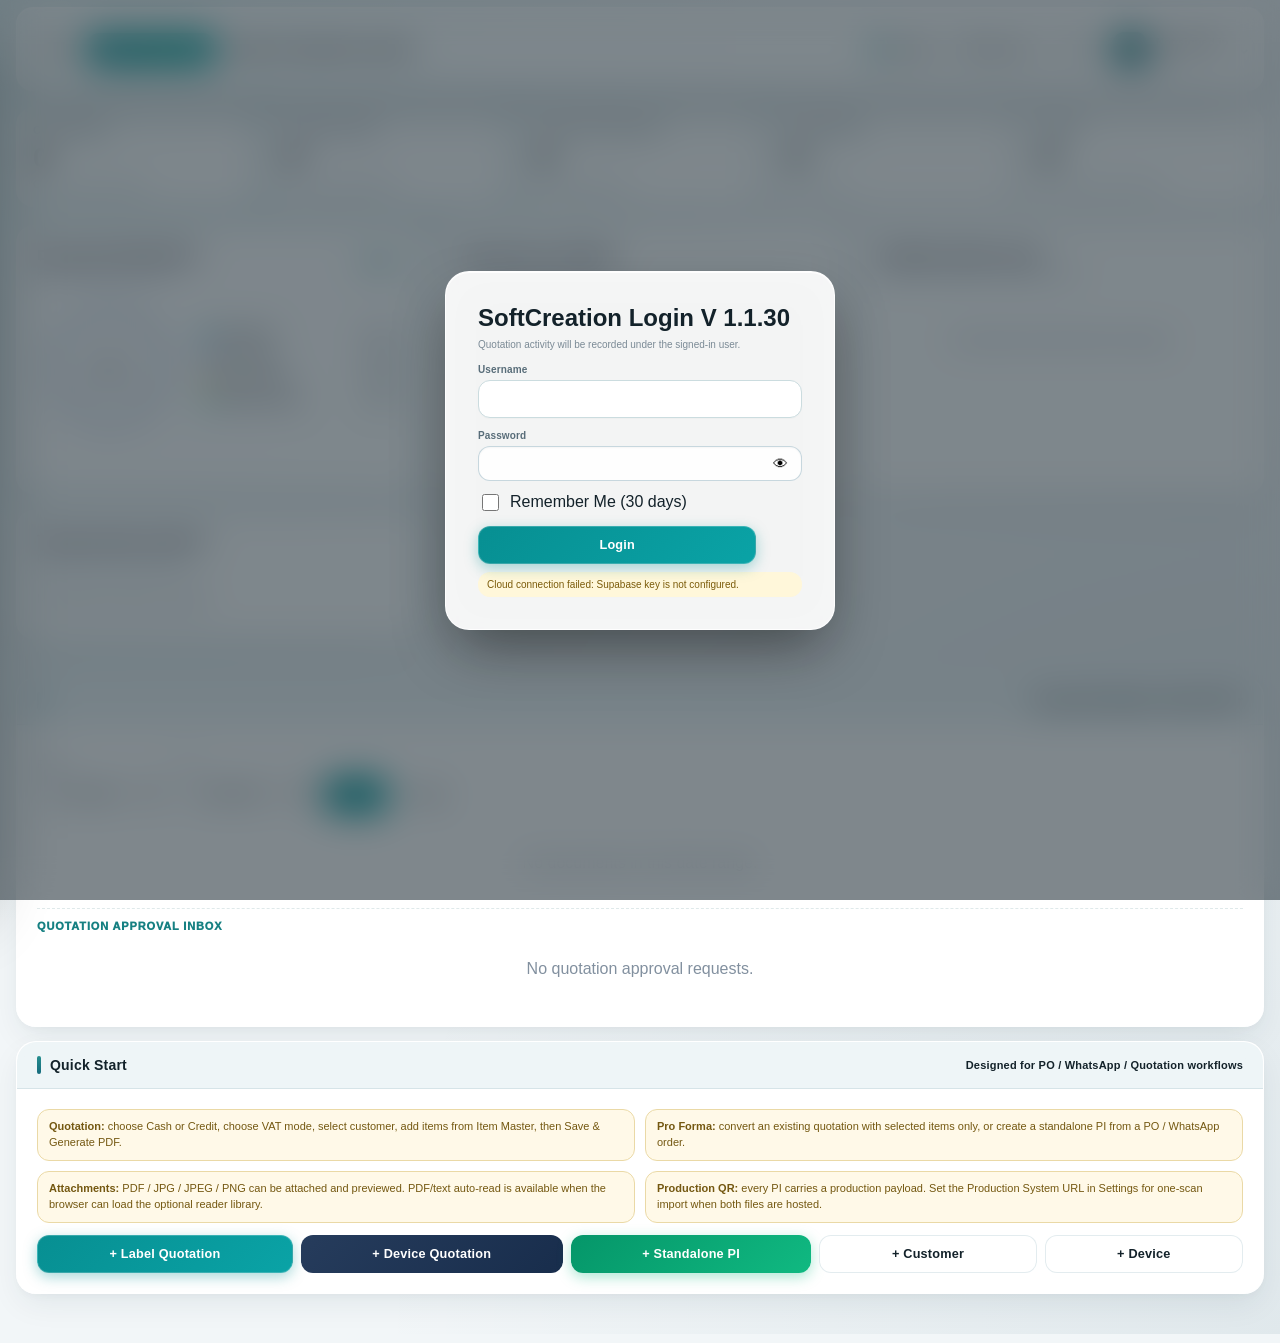
==== commit 8d29e9e4: "Add files via upload" ====
--- a/index.html
+++ b/index.html
@@ -601,7 +601,7 @@
 
 </section>
   <section id="devices" class="view"><div class="panel"><div class="panel-title">Device Item Master <button class="btn sm" style="background:#fff;color:#087f83" onclick="openDeviceModal()">+ Device Add</button></div><div class="panel-body"><div class="listbar"><input class="search" id="deviceSearch" placeholder="Search device / model" oninput="renderDevices()"/></div><div id="deviceList" class="device-grid"></div></div></div></section>
-  <section id="admin" class="view"><div class="panel"><div class="panel-title">Admin Cost & Profit Control</div><div class="panel-body"><div class="notice"><b>Snapshot control:</b> Rate changes apply only to future calculations. Saved quotations retain their original cost snapshot and profit basis.</div><div class="section">Current Excel Cost Assumptions</div><div class="assumption-grid"><div class="field"><label>TT - LKR / SQM</label><input id="admTT" type="number" step="0.01"></div><div class="field"><label>ELP HYBRID - LKR / SQM</label><input id="admDTTop" type="number" step="0.01"></div><div class="field"><label>PVC - LKR / SQM</label><input id="admPVC" type="number" step="0.01"></div><div class="field"><label>DT ECO - LKR / SQM</label><input id="admDTEco" type="number" step="0.01"></div><div class="field"><label>HIGHSTICK - LKR / SQM</label><input id="admHighstick" type="number" step="0.01"></div><div class="field"><label>Core Cost / Roll</label><input id="admCore" type="number" step="0.01"></div><div class="field"><label>Strapping Roll Cost</label><input id="admStrap" type="number" step="0.01"></div><div class="field"><label>Stretch Film Cost</label><input id="admStretch" type="number" step="0.01"></div><div class="field"><label>Service Charge / SQM</label><input id="admService" type="number" step="0.01"></div><div class="field"><label>Scale Service / SQM</label><input id="admScaleService" type="number" step="0.01"></div><div class="field"><label>VAT %</label><input id="admVat" type="number" step="0.01"></div><div class="field"><label>SSCL Taxable Share %</label><input id="admSsclShare" type="number" step="0.01"></div><div class="field"><label>SSCL Rate %</label><input id="admSsclRate" type="number" step="0.01"></div><div class="field"><label>Default Commission %</label><input id="admCommission" type="number" step="0.01"></div></div><div class="actions"><button class="btn primary" onclick="saveAdminAssumptions()">Save Rates for Future Prices</button></div><div class="section">Quotation Profit Report</div><div class="grid"><div class="field full"><label>Select Saved Quotation / PI</label><select id="profitDoc" onchange="renderProfitReport()"></select></div><div class="field"><label>Commission %</label><input id="profitCommission" type="number" step="0.01" oninput="renderProfitReport()"></div><div class="field"><label>Delivery Expense (LKR)</label><input id="profitDelivery" type="number" step="0.01" value="0" oninput="renderProfitReport()"></div><div class="field"><label>Other Expense (LKR)</label><input id="profitOther" type="number" step="0.01" value="0" oninput="renderProfitReport()"></div></div><div id="profitReport" class="admin-report"></div><div class="actions"><button class="btn green" onclick="downloadProfitReportPDF()">Download Profit Report PDF</button></div></div></div></section>
+  <section id="admin" class="view"><div class="panel"><div class="panel-title">Admin Cost & Profit Control</div><div class="panel-body"><div class="notice"><b>Snapshot control:</b> Rate changes apply only to future calculations. Saved quotations retain their original cost snapshot and profit basis.</div><div class="section">Current Excel Cost Assumptions</div><div class="assumption-grid"><div class="field"><label>TT - LKR / SQM</label><input id="admTT" type="number" step="0.01"></div><div class="field"><label>ELP HYBRID - LKR / SQM</label><input id="admDTTop" type="number" step="0.01"></div><div class="field"><label>PVC - LKR / SQM</label><input id="admPVC" type="number" step="0.01"></div><div class="field"><label>DT ECO - LKR / SQM</label><input id="admDTEco" type="number" step="0.01"></div><div class="field"><label>HIGHSTICK - LKR / SQM</label><input id="admHighstick" type="number" step="0.01"></div><div class="field"><label>Core Cost / Roll</label><input id="admCore" type="number" step="0.01"></div><div class="field"><label>Strapping Roll Cost</label><input id="admStrap" type="number" step="0.01"></div><div class="field"><label>Stretch Film Cost</label><input id="admStretch" type="number" step="0.01"></div><div class="field"><label>Service Charge / SQM</label><input id="admService" type="number" step="0.01"></div><div class="field"><label>Scale Service / SQM</label><input id="admScaleService" type="number" step="0.01"></div><div class="field"><label>VAT %</label><input id="admVat" type="number" step="0.01"></div><div class="field"><label>SSCL Taxable Share %</label><input id="admSsclShare" type="number" step="0.01"></div><div class="field"><label>SSCL Rate %</label><input id="admSsclRate" type="number" step="0.01"></div><div class="field"><label>Default Commission %</label><input id="admCommission" type="number" step="0.01"></div></div><div class="actions"><button class="btn primary" onclick="saveAdminAssumptions()">Save Rates for Future Prices</button></div><div class="section">Quotation Profit Report</div><div class="grid"><div class="field full"><label>Select Saved Quotation / PI</label><select id="profitDoc" onchange="renderProfitReport()"></select></div><div class="field"><label>Commission %</label><input id="profitCommission" type="number" step="0.01" oninput="renderProfitReport()"></div><div class="field"><label>Delivery Expense (LKR)</label><input id="profitDelivery" type="number" step="0.01" value="0" oninput="renderProfitReport()"></div><div class="field"><label>Other Expense (LKR)</label><input id="profitOther" type="number" step="0.01" value="0" oninput="renderProfitReport()"></div></div><div id="profitReport" class="admin-report"></div><div class="actions"><button class="btn green" onclick="downloadProfitReportPDF()">Download Profit Report PDF</button></div><div class="section" style="margin-top:22px">Delivery Methods Management</div><div class="notice">Hardcoded default methods (SoftCreation Delivery, Courier, COD, Customer Pickup) are preserved. Additional delivery methods configured here appear dynamically across Quotation and Pro Forma Invoice delivery dropdowns.</div><div style="display:flex;gap:12px;margin:12px 0;align-items:flex-end;max-width:680px"><div class="field" style="flex:1;margin:0"><label>New Delivery Method Name</label><input id="admNewDeliveryMethod" placeholder="e.g. Prompt Express, Certis Lanka, Domex"></div><button class="btn primary sm" type="button" onclick="adminAddDeliveryMethod()" style="height:38px">+ Add Method</button></div><div id="admDeliveryMethodsList"></div></div></div></section>
   <section id="settings" class="view"><div class="panel"><div class="panel-title">System Settings</div><div class="panel-body"><div class="grid">
       <div class="field"><label>Company Prefix</label><input id="setPrefix" value="SC"/></div><div class="field"><label>VAT Rate %</label><input id="setVat" type="number" value="18"/></div>
       <div class="field full"><label>Production System URL</label><input id="setProdUrl" placeholder="https://your-domain.com/production.html"/><div class="hint">When this URL is set, PI QR codes contain a link that opens the compatible Production Request System and auto-creates production orders.</div></div>
@@ -872,5 +872,6 @@
   <script src="js/65-ubuntu-cups-receipts.js"></script>
   <script src="js/66-safe-quotation-native-pdf.js"></script>
   <script src="js/67-quotation-freeze-rescue.js"></script>
+  <script src="js/68-delivery-orders-manual-invoice.js"></script>
 </body>
 </html>
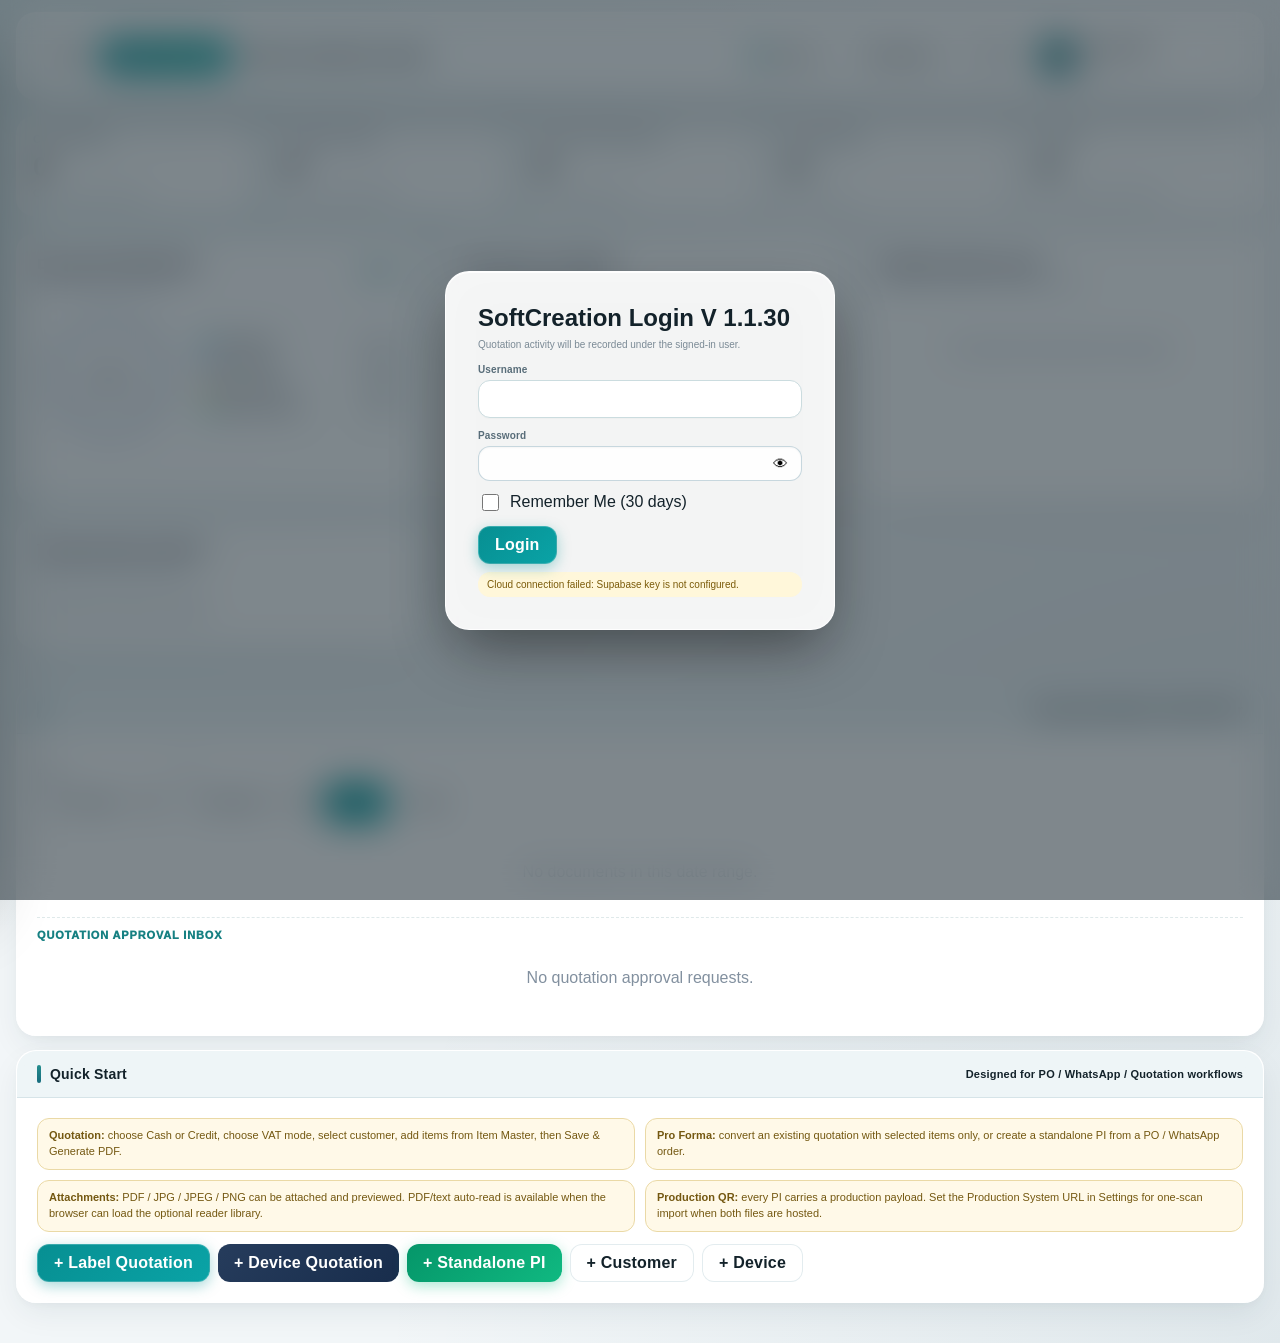
==== commit d4f2d2d7: "Add files via upload" ====
--- a/index.html
+++ b/index.html
@@ -118,6 +118,7 @@
         <button class="navbtn" data-view="editor">New Document</button>
         <button class="navbtn" data-view="quotations">Quotations</button>
         <button class="navbtn" data-view="pis">Pro Forma</button>
+        <button class="navbtn" data-view="deliveryorders">Delivery Orders</button>
         <button class="navbtn" data-view="customers">Customers</button>
         <button class="navbtn" data-view="items">Label Master</button>
         <button class="navbtn" data-view="devices">Device Master</button>
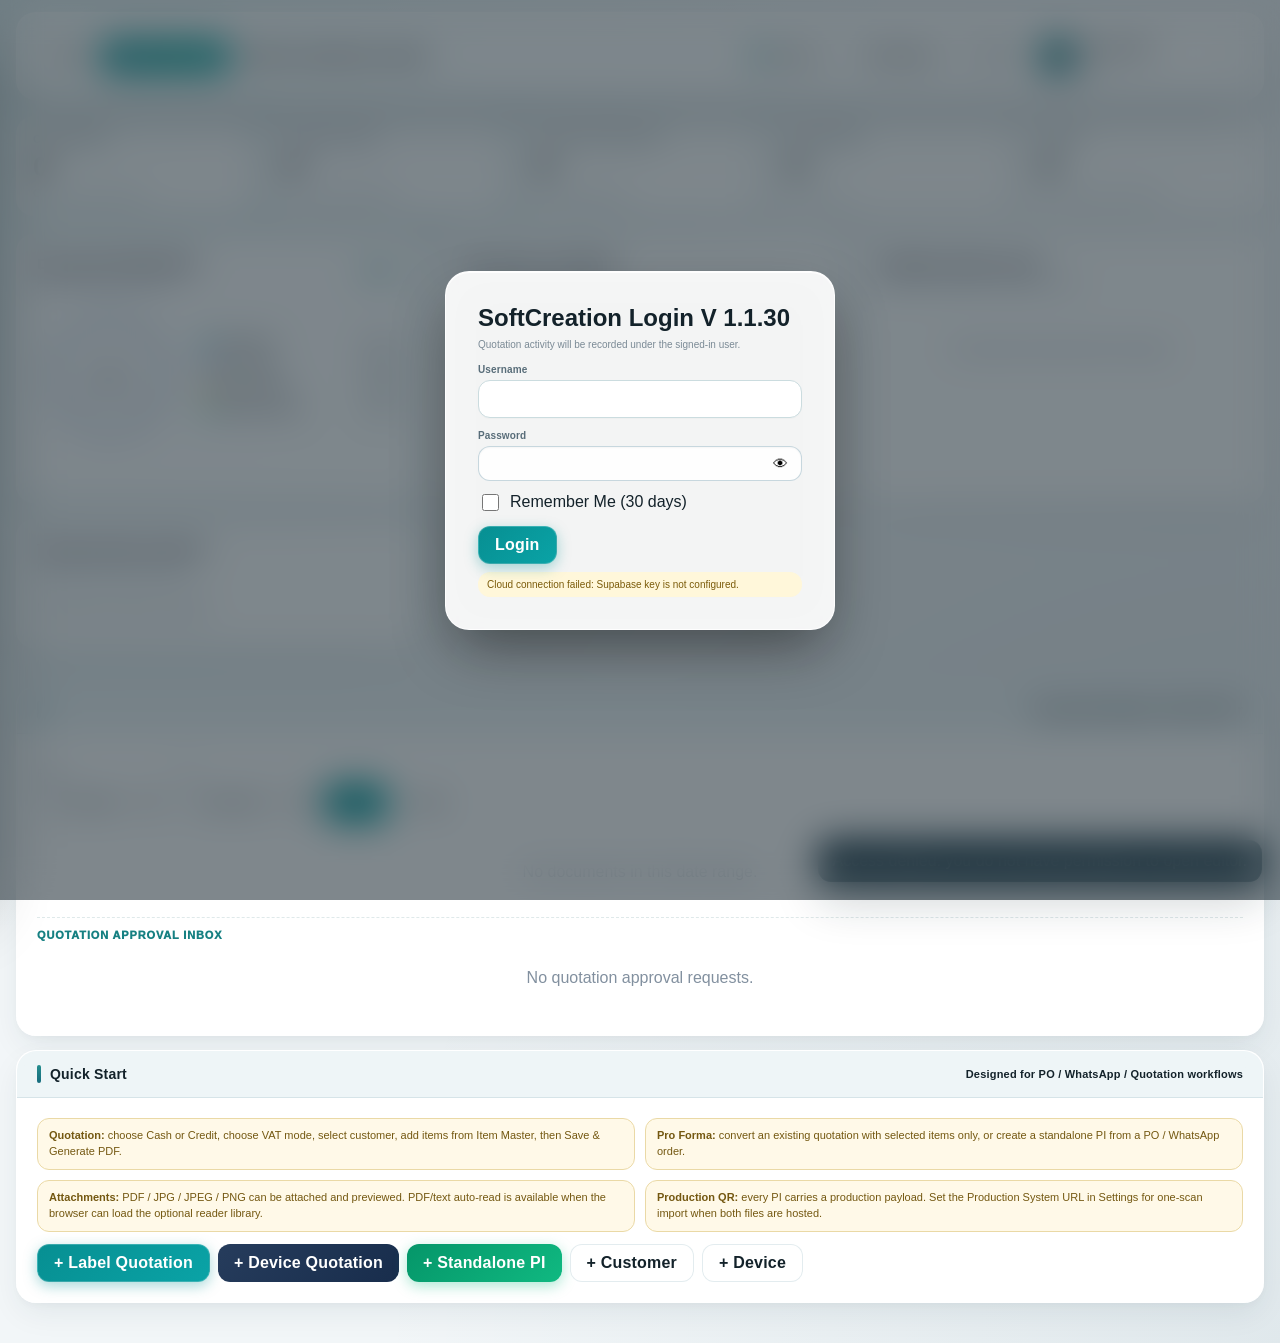
==== commit 08959683: "Add files via upload" ====
--- a/index.html
+++ b/index.html
@@ -120,6 +120,7 @@
         <button class="navbtn" data-view="pis">Pro Forma</button>
         <button class="navbtn" data-view="deliveryorders">Delivery Orders</button>
         <button class="navbtn" data-view="customers">Customers</button>
+        <button class="navbtn" data-view="introducers">Introducers</button>
         <button class="navbtn" data-view="items">Label Master</button>
         <button class="navbtn" data-view="devices">Device Master</button>
         <button class="navbtn" data-view="admin">Admin Panel</button>
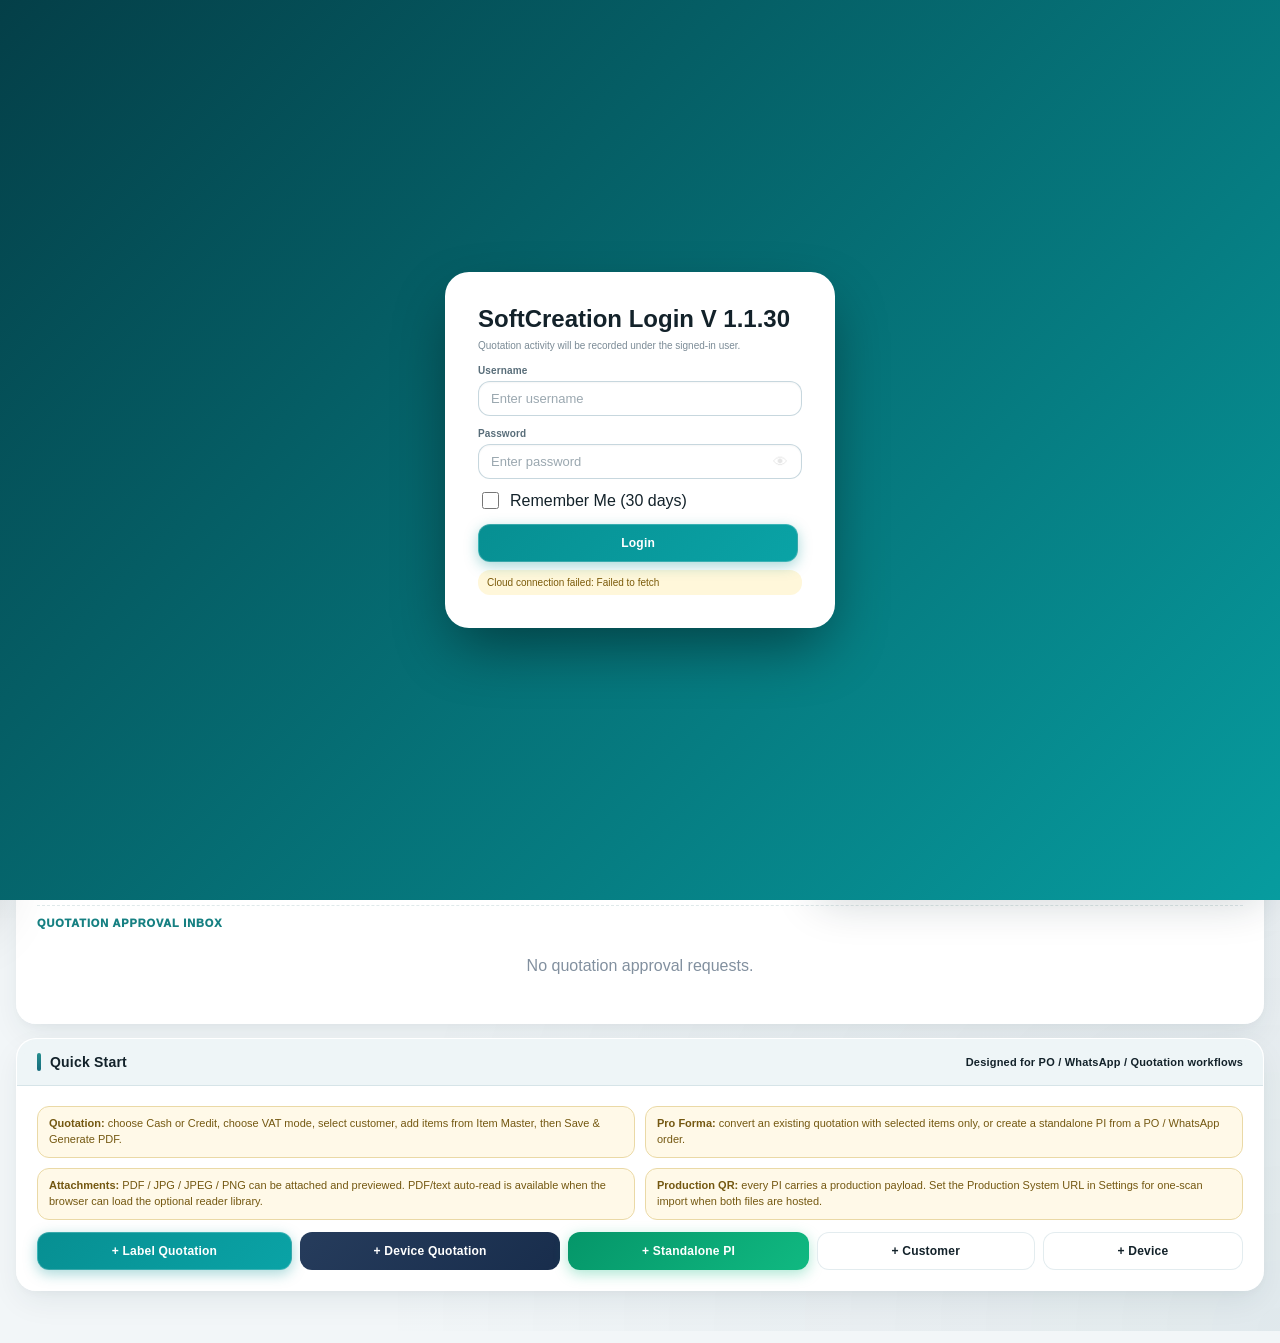
==== commit a56e189e: "Add files via upload" ====
--- a/index.html
+++ b/index.html
@@ -3,7 +3,12 @@
 <head>
   <!-- SoftCreation v1.1.30 - Modern Glassmorphism & Structured Architecture -->
   <meta charset="UTF-8"/>
-  <meta name="viewport" content="width=device-width,initial-scale=1"/>
+  <meta name="viewport" content="width=device-width, initial-scale=1.0, maximum-scale=1.0, user-scalable=no, viewport-fit=cover"/>
+  <meta name="theme-color" content="#087f83"/>
+  <meta name="mobile-web-app-capable" content="yes"/>
+  <meta name="apple-mobile-web-app-capable" content="yes"/>
+  <meta name="apple-mobile-web-app-status-bar-style" content="black-translucent"/>
+  <link rel="manifest" href="manifest.json">
   <title>SoftCreation Quotation & Pro Forma System</title>
 
   <!-- Early Theme Bootstrap (Immediate execution to avoid theme flash) -->
@@ -12,9 +17,10 @@
   <!-- Stylesheets -->
   <link rel="stylesheet" href="css/index.css">
   <link rel="stylesheet" href="css/modern-glass.css">
+  <link rel="stylesheet" href="css/mobile-android.css">
 </head>
 <body>
-<div id="loginScreen" class="login-screen"><div class="login-box"><h2>SoftCreation Login | V 1.1.30</h2><div class="hint">Quotation activity will be recorded under the signed-in user.</div><div class="field"><label>Username</label><input id="loginUser" value="" autocomplete="off"></div><div class="field"><label>Password</label><input id="loginPass" type="password" autocomplete="current-password"></div><label class="checkline" style="margin:10px 0"><input id="spgsRememberMe" type="checkbox"> Remember Me (30 days)</label><div class="actions"><button class="btn primary" type="button" onclick="loginUser()">Login</button></div><div id="loginError" class="calc-warning"></div></div></div>
+<div id="loginScreen" class="login-screen"><div class="login-box"><h2>SoftCreation Login | V 1.1.30</h2><div class="hint">Quotation activity will be recorded under the signed-in user.</div><div class="field"><label>Username</label><input id="loginUser" type="text" value="" autocomplete="username" autocapitalize="none" autocorrect="off" spellcheck="false" inputmode="text" placeholder="Enter username"></div><div class="field"><label>Password</label><input id="loginPass" type="password" autocomplete="current-password" placeholder="Enter password"></div><label class="checkline" style="margin:10px 0"><input id="spgsRememberMe" type="checkbox"> Remember Me (30 days)</label><div class="actions"><button class="btn primary" type="button" onclick="loginUser()">Login</button></div><div id="loginError" class="calc-warning"></div></div></div>
 <div class="app">
   <header class="topbar app-shell-header">
     <div class="topbar-main">
@@ -480,7 +486,7 @@
 
   <section id="quotations" class="view"><div class="panel"><div class="panel-title">Quotation List <button class="btn sm" style="background:#fff;color:#087f83" onclick="newDocument('Q')">+ New</button></div><div class="panel-body"><div class="listbar"><input class="search" id="quoteSearch" placeholder="Search quotation / customer / PO" oninput="renderDocLists()"/><label class="checkline small"><input id="showReplaced" type="checkbox" onchange="renderDocLists()"/> Show replaced revisions</label></div><div id="quoteList"></div></div></div></section>
   <section id="pis" class="view"><div class="panel"><div class="panel-title">Pro Forma Invoice List <button class="btn sm" style="background:#fff;color:#087f83" onclick="newDocument('PI')">+ Standalone PI</button></div><div class="panel-body"><div class="listbar"><input class="search" id="piSearch" placeholder="Search PI / customer / PO" oninput="renderDocLists()"/></div><div id="piList"></div></div></div></section>
-  <section id="customers" class="view"><div class="panel"><div class="panel-title">Customer Master <button class="btn sm" style="background:#fff;color:#087f83" onclick="openCustomerModal()">+ Add Customer</button></div><div class="panel-body"><div class="listbar"><input class="search" id="customerSearch" placeholder="Search customer" oninput="renderCustomers()"/></div><div id="customerList"></div></div></div></section>
+  <section id="customers" class="view"><div class="panel"><div class="panel-title">Customer Master <button class="btn sm" style="background:#fff;color:#087f83" onclick="openCustomerModal()">+ Add Customer</button></div><div class="panel-body"><div class="listbar"><input class="search" id="customerSearch" placeholder="Search customer" oninput="renderCustomers()"/><select id="custCategoryFilter" onchange="renderCustomers()" style="max-width:200px;padding:6px 12px;border-radius:6px;border:1.5px solid #cbd5e1;background:#fff;font-size:12px;font-weight:600;color:#0f172a;cursor:pointer"><option value="">All Categories</option></select><button class="btn ghost sm" type="button" onclick="addNewCustomerCategoryPrompt()" title="Add Custom Category">+ Category</button></div><div id="customerList"></div></div></div></section>
 <section id="items" class="view">
 
   <div class="panel">
@@ -631,6 +637,7 @@
 
   <div class="section">Customer Details</div>
 
+  <div class="field"><label>Customer Category</label><div style="display:flex;gap:6px;align-items:center"><select id="custCategory" style="flex:1"><option value="General">General</option><option value="Wholesale">Wholesale</option><option value="Retail">Retail</option><option value="Corporate">Corporate</option><option value="Distributor">Distributor</option><option value="Dealer">Dealer</option><option value="VIP">VIP</option></select><button type="button" class="btn ghost sm" onclick="addNewCustomerCategoryPrompt()" title="Add Custom Category" style="padding:4px 10px;font-weight:bold">+</button></div><div class="hint">Assign a category for classification and admin filtering.</div></div>
   <div class="field"><label>Customer / Company Name <span class="required-dot">*</span></label><input id="custName" placeholder="Auto-fill or type only if no source"/></div>
   <div class="field"><label>Contact Person</label><input id="custContactPerson" placeholder="Optional"/></div>
   <div class="field"><label>Contact Number <span class="required-dot">*</span></label><input id="custPhone" placeholder="At least phone or email"/></div>
@@ -795,6 +802,7 @@
   <div class="field"><label>Qty per Packing</label><select id="itmPackingQty"><option>10</option><option>20</option><option>25</option><option>50</option><option>100</option><option>200</option></select></div>
   <div class="field"><label>Cash Price</label><input id="itmCash" type="number" step="0.01"/></div><div class="field"><label>Credit Markup %</label><input id="itmCreditMarkup" type="number" step="0.01"/></div>
   <div class="field"><label>Computed Credit Price</label><input id="itmCreditPrice" readonly/></div><div class="field"><label>VAT Inclusive?</label><select id="itmVatIncl"><option value="yes">Yes</option><option value="no">No</option></select></div>
+  <div class="field full"><label>Item Image (Optional)</label><input id="itmImage" type="file" accept="image/*" onchange="previewItemImageV2026(this)"><div id="itmImagePreview" style="margin-top:6px;display:flex;align-items:center;gap:10px"></div></div>
 </div><div class="actions"><button class="btn primary" onclick="saveItem()">Save Item</button><button class="btn red" id="deleteItemBtn" onclick="deleteItem()">Delete</button></div></div></div></div>
 
 <div id="convertModal" class="modal"><div class="modal-card convert-pi-modal" style="width:min(900px,96vw)"><div class="modal-head"><b>Select items for Pro Forma Invoice</b><button class="closex" onclick="closeModal('convertModal')">×</button></div><div class="modal-body">
--- a/css/index.css
+++ b/css/index.css
@@ -6788,7 +6788,8 @@
 }
 
 @media print{
-  body.mi-printing #miPrintHost .mi-company-header-clean-mask{
+  body.mi-printing #miPrintHost .mi-company-header-clean-mask,
+  body.mi-printing #miPrintHost .mi-translanka-logo-mask{
     background:#fff!important;
     -webkit-print-color-adjust:exact;
     print-color-adjust:exact;
--- a/css/mobile-android.css
+++ b/css/mobile-android.css
@@ -0,0 +1,223 @@
+/* ==========================================================================
+   SoftCreation SPGS - Universal Mobile, Tablet & Android Responsiveness
+   Compatible with all screen sizes:
+   - Mobile phones (320px - 480px)
+   - Small & large tablets (600px - 1024px)
+   - Desktops & wide screens (1200px+)
+   ========================================================================== */
+
+/* Safe area insets for Android notches and navigation gesture bars */
+:root {
+  --safe-top: env(safe-area-inset-top, 0px);
+  --safe-bottom: env(safe-area-inset-bottom, 0px);
+  --safe-left: env(safe-area-inset-left, 0px);
+  --safe-right: env(safe-area-inset-right, 0px);
+}
+
+body {
+  padding-top: var(--safe-top);
+  padding-bottom: var(--safe-bottom);
+  -webkit-tap-highlight-color: transparent;
+  touch-action: manipulation;
+  overflow-x: hidden;
+}
+
+/* Touch targets: Make buttons easily tappable on touch screens */
+@media (pointer: coarse) {
+  button, 
+  .btn, 
+  .navbtn, 
+  .theme-toggle, 
+  .user-profile-btn,
+  .printer-hub-btn-v1124,
+  .app-refresh-btn-v1079 {
+    min-height: 38px;
+  }
+
+  input, select, textarea {
+    font-size: 16px !important; /* Prevents auto-zoom on iOS & Android WebViews */
+  }
+}
+
+/* Responsive Table Wrapper */
+.table-wrap, 
+.mi-table-wrap, 
+.panel-body, 
+#quoteList, 
+#piList, 
+#customerList, 
+#itemList, 
+#deviceList, 
+#miBody {
+  width: 100%;
+  max-width: 100%;
+  overflow-x: auto;
+  -webkit-overflow-scrolling: touch;
+}
+
+/* Company chip indicators */
+.mi-company-chip {
+  display: inline-block;
+  padding: 2px 7px;
+  border-radius: 4px;
+  font-size: 10px;
+  font-weight: 700;
+  text-transform: uppercase;
+  letter-spacing: 0.03em;
+  margin-left: 6px;
+  vertical-align: middle;
+}
+.mi-company-chip.softcreation {
+  background: #e0f2fe;
+  color: #0369a1;
+  border: 1px solid #bae6fd;
+}
+.mi-company-chip.translanka {
+  background: #dcfce7;
+  color: #15803d;
+  border: 1px solid #bbf7d0;
+}
+
+/* Customer Category Badge */
+.cust-cat-badge {
+  background: #e0f2fe;
+  color: #0369a1;
+  padding: 3px 8px;
+  border-radius: 4px;
+  font-size: 11px;
+  font-weight: 700;
+  display: inline-block;
+}
+
+/* Tablets (max-width: 992px) */
+@media (max-width: 992px) {
+  .mi-editor-grid {
+    grid-template-columns: 1fr !important;
+  }
+  .mi-preview-card {
+    display: none; /* Hide floating preview on smaller screens to prioritize form editing */
+  }
+  .mi-subnav {
+    overflow-x: auto;
+    white-space: nowrap;
+    display: flex;
+    gap: 6px;
+    padding-bottom: 6px;
+    -webkit-overflow-scrolling: touch;
+  }
+}
+
+/* Mobile Screens (max-width: 768px) */
+@media (max-width: 768px) {
+  /* Modals full-screen adaptive */
+  .modal-card {
+    width: 95vw !important;
+    max-width: 95vw !important;
+    max-height: 92vh !important;
+    margin: 4vh auto !important;
+    border-radius: 12px !important;
+    padding: 14px !important;
+    overflow-y: auto !important;
+  }
+
+  .grid, .grid2, .grid3, .mi-grid2, .mi-grid3 {
+    grid-template-columns: 1fr !important;
+    gap: 10px !important;
+  }
+
+  .topbar {
+    padding: 8px 12px !important;
+  }
+
+  .brandtext {
+    display: none; /* Keep clean monogram on small mobile */
+  }
+
+  .panel-title {
+    flex-wrap: wrap;
+    gap: 8px;
+  }
+
+  .listbar {
+    flex-direction: column;
+    align-items: stretch !important;
+    gap: 8px !important;
+  }
+
+  .listbar input.search,
+  .listbar select {
+    width: 100% !important;
+    max-width: 100% !important;
+  }
+
+  .actions {
+    flex-wrap: wrap;
+    gap: 8px;
+  }
+
+  .actions button, .actions .btn {
+    flex: 1 1 auto;
+    min-width: 120px;
+  }
+
+  .mi-kpis {
+    grid-template-columns: 1fr 1fr !important;
+    gap: 8px !important;
+  }
+}
+
+/* Very Small Mobile Phones (max-width: 480px) */
+@media (max-width: 480px) {
+  .mi-kpis {
+    grid-template-columns: 1fr !important;
+  }
+
+  .topbar-actions button .printer-hub-text-v1124,
+  .topbar-actions button .app-refresh-text-v1079 {
+    display: none;
+  }
+
+  .user-profile-copy {
+    display: none;
+  }
+
+  .user-avatar {
+    margin: 0;
+  }
+}
+
+/* ==========================================================================
+   Android WebView Login Screen Fix:
+   Resolves text repaint lag inside backdrop-filter containers on Android.
+   Disables expensive backdrop-filter on the login screen/box and promotes inputs
+   to their own compositing layer with translateZ(0) so typing appears immediately.
+   ========================================================================== */
+.login-screen {
+  -webkit-backdrop-filter: none !important;
+  backdrop-filter: none !important;
+  background: linear-gradient(135deg, #043f48, #079c9f) !important;
+}
+
+.login-box {
+  -webkit-backdrop-filter: none !important;
+  backdrop-filter: none !important;
+  background: #ffffff !important;
+  transform: translateZ(0) !important;
+  -webkit-transform: translateZ(0) !important;
+}
+
+html[data-theme="dark"] .login-box {
+  background: #17262c !important;
+}
+
+.login-box .field input {
+  -webkit-transform: translateZ(0);
+  transform: translateZ(0);
+  position: relative;
+  z-index: 10;
+  -webkit-appearance: none;
+  opacity: 1 !important;
+  color: inherit !important;
+}
+
+
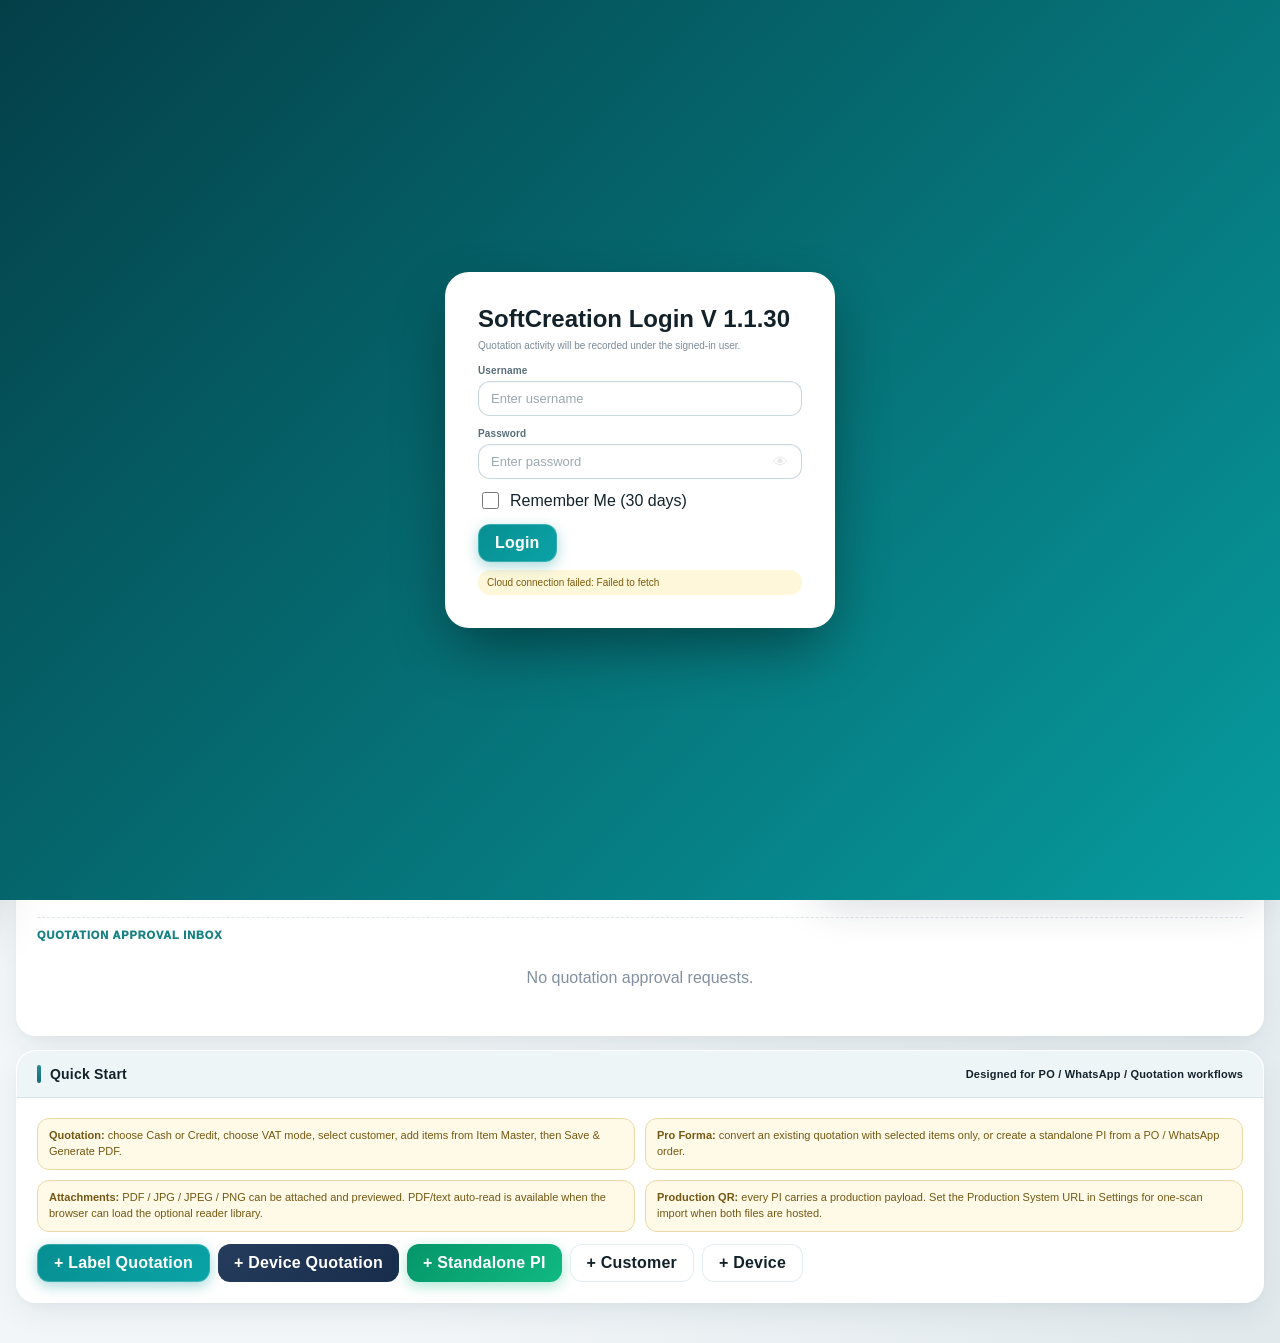
==== commit b2eb1530: "Add files via upload" ====
--- a/index.html
+++ b/index.html
@@ -1,13 +1,15 @@
 <!DOCTYPE html>
 <html lang="en">
+
 <head>
   <!-- SoftCreation v1.1.30 - Modern Glassmorphism & Structured Architecture -->
-  <meta charset="UTF-8"/>
-  <meta name="viewport" content="width=device-width, initial-scale=1.0, maximum-scale=1.0, user-scalable=no, viewport-fit=cover"/>
-  <meta name="theme-color" content="#087f83"/>
-  <meta name="mobile-web-app-capable" content="yes"/>
-  <meta name="apple-mobile-web-app-capable" content="yes"/>
-  <meta name="apple-mobile-web-app-status-bar-style" content="black-translucent"/>
+  <meta charset="UTF-8" />
+  <meta name="viewport"
+    content="width=device-width, initial-scale=1.0, maximum-scale=1.0, user-scalable=no, viewport-fit=cover" />
+  <meta name="theme-color" content="#087f83" />
+  <meta name="mobile-web-app-capable" content="yes" />
+  <meta name="apple-mobile-web-app-capable" content="yes" />
+  <meta name="apple-mobile-web-app-status-bar-style" content="black-translucent" />
   <link rel="manifest" href="manifest.json">
   <title>SoftCreation Quotation & Pro Forma System</title>
 
@@ -19,99 +21,104 @@
   <link rel="stylesheet" href="css/modern-glass.css">
   <link rel="stylesheet" href="css/mobile-android.css">
 </head>
+
 <body>
-<div id="loginScreen" class="login-screen"><div class="login-box"><h2>SoftCreation Login | V 1.1.30</h2><div class="hint">Quotation activity will be recorded under the signed-in user.</div><div class="field"><label>Username</label><input id="loginUser" type="text" value="" autocomplete="username" autocapitalize="none" autocorrect="off" spellcheck="false" inputmode="text" placeholder="Enter username"></div><div class="field"><label>Password</label><input id="loginPass" type="password" autocomplete="current-password" placeholder="Enter password"></div><label class="checkline" style="margin:10px 0"><input id="spgsRememberMe" type="checkbox"> Remember Me (30 days)</label><div class="actions"><button class="btn primary" type="button" onclick="loginUser()">Login</button></div><div id="loginError" class="calc-warning"></div></div></div>
-<div class="app">
-  <header class="topbar app-shell-header">
-    <div class="topbar-main">
-      <button class="shell-icon-btn mobile-nav-toggle" id="mobileNavToggle" type="button" aria-label="Open navigation" aria-controls="navShell" aria-expanded="false" onclick="toggleMobileNav()">
+  <div id="loginScreen" class="login-screen">
+    <div class="login-box">
+      <h2>SoftCreation Login | V 1.1.30</h2>
+      <div class="hint">Quotation activity will be recorded under the signed-in user.</div>
+      <div class="field"><label>Username</label><input id="loginUser" type="text" value="" autocomplete="username"
+          autocapitalize="none" autocorrect="off" spellcheck="false" inputmode="text" placeholder="Enter username">
+      </div>
+      <div class="field"><label>Password</label><input id="loginPass" type="password" autocomplete="current-password"
+          placeholder="Enter password"></div><label class="checkline" style="margin:10px 0"><input id="spgsRememberMe"
+          type="checkbox"> Remember Me (30 days)</label>
+      <div class="actions"><button class="btn primary" type="button" onclick="loginUser()">Login</button></div>
+      <div id="loginError" class="calc-warning"></div>
+    </div>
+  </div>
+  <div class="app">
+    <header class="topbar app-shell-header">
+      <div class="topbar-main">
+        <button class="shell-icon-btn mobile-nav-toggle" id="mobileNavToggle" type="button" aria-label="Open navigation"
+          aria-controls="navShell" aria-expanded="false" onclick="toggleMobileNav()">
           <span></span><span></span><span></span>
         </button>
 
-      <div class="brand app-brand" role="button" tabindex="0" onclick="showView('dashboard')" onkeydown="if(event.key==='Enter'||event.key===' '){event.preventDefault();showView('dashboard')}">
-        <div class="brandmark"><span class="s">Soft</span><span class="c">Creation</span></div>
-        <div class="brandtext"><b>Business Operations System <span class="shell-version">v1.1.30</span></b><span>Quotation • Production • Procurement • Fulfilment</span></div>
-      </div>
-
-<div class="topbar-actions">
-
-  <!-- PRINTER CONNECTION HUB -->
-  <button
-    id="printerHubBtnV1124"
-    class="printer-hub-btn-v1124"
-    type="button"
-    onclick="openPrinterHubV1124()"
-    aria-label="Printer connections"
-    title="Printer connections"
-  >
-    <span class="printer-hub-icon-v1124" aria-hidden="true">
-      <svg viewBox="0 0 24 24" width="20" height="20" fill="none" stroke="currentColor" stroke-width="2" stroke-linecap="round" stroke-linejoin="round">
-        <path d="M6 9V2h12v7"/>
-        <path d="M6 18H4a2 2 0 0 1-2-2v-5a2 2 0 0 1 2-2h16a2 2 0 0 1 2 2v5a2 2 0 0 1-2 2h-2"/>
-        <rect x="6" y="14" width="12" height="8" rx="1"/>
-        <path d="M18 12h.01"/>
-      </svg>
-    </span>
-    <span class="printer-hub-text-v1124">Printers</span>
-    <span id="printerHubDotV1124" class="printer-hub-dot-v1124"></span>
-  </button>
-
-  <!-- APP / CLOUD REFRESH -->
-  <button
-    id="appRefreshBtnV1079"
-    class="app-refresh-btn-v1079"
-    type="button"
-    onclick="refreshApplicationV1079()"
-    aria-label="Refresh application data"
-    title="Refresh application data"
-  >
-    <span class="app-refresh-icon-v1079" aria-hidden="true">↻</span>
-    <span class="app-refresh-text-v1079">Refresh</span>
-  </button>
-
-  <!-- LIGHT / DARK MODE -->
-  <button
-    id="themeToggle"
-    class="theme-toggle"
-    type="button"
-    onclick="toggleAppTheme()"
-    aria-label="Switch to dark mode"
-    aria-pressed="false"
-    title="Switch to dark mode"
-  >
-    <span class="theme-toggle-sun">☀</span>
-    <span class="theme-toggle-moon">☾</span>
-    <span class="theme-toggle-knob"></span>
-  </button>
-
-  <div class="user-profile-wrap">
-          <button class="user-profile-btn" id="userProfileBtn" type="button" aria-haspopup="true" aria-expanded="false" onclick="toggleProfileMenu(event)">
-            <span class="user-avatar" id="userAvatar">U</span>
-            <span class="user-profile-copy">
-              <strong id="currentUserChip">Not signed in</strong>
-              <small id="currentUserRole">User</small>
+        <div class="brand app-brand" role="button" tabindex="0" onclick="showView('dashboard')"
+          onkeydown="if(event.key==='Enter'||event.key===' '){event.preventDefault();showView('dashboard')}">
+          <div class="brandmark"><span class="s">Soft</span><span class="c">Creation</span></div>
+          <div class="brandtext"><b>Business Operations System <span
+                class="shell-version">v1.1.30</span></b><span>Quotation • Production • Procurement • Fulfilment</span>
+          </div>
+        </div>
+
+        <div class="topbar-actions">
+
+          <!-- PRINTER CONNECTION HUB -->
+          <button id="printerHubBtnV1124" class="printer-hub-btn-v1124" type="button" onclick="openPrinterHubV1124()"
+            aria-label="Printer connections" title="Printer connections">
+            <span class="printer-hub-icon-v1124" aria-hidden="true">
+              <svg viewBox="0 0 24 24" width="20" height="20" fill="none" stroke="currentColor" stroke-width="2"
+                stroke-linecap="round" stroke-linejoin="round">
+                <path d="M6 9V2h12v7" />
+                <path d="M6 18H4a2 2 0 0 1-2-2v-5a2 2 0 0 1 2-2h16a2 2 0 0 1 2 2v5a2 2 0 0 1-2 2h-2" />
+                <rect x="6" y="14" width="12" height="8" rx="1" />
+                <path d="M18 12h.01" />
+              </svg>
             </span>
-            <span class="profile-chevron" aria-hidden="true">⌄</span>
+            <span class="printer-hub-text-v1124">Printers</span>
+            <span id="printerHubDotV1124" class="printer-hub-dot-v1124"></span>
           </button>
 
-          <div class="user-profile-menu" id="userProfileMenu" role="menu" aria-hidden="true">
-            <div class="profile-menu-head">
-              <span class="user-avatar large" id="userAvatarMenu">U</span>
-              <div><b id="profileDisplayName">Not signed in</b><span id="profileUsername">—</span></div>
-            </div>
-            <div class="profile-role-row"><span>Role</span><b id="profileRoleLabel">User</b></div>
-            <div class="profile-menu-sep"></div>
-            <button type="button" class="profile-menu-item" onclick="showView('dashboard');closeProfileMenu()"><span>⌂</span> Dashboard</button>
-            <button type="button" class="profile-menu-item" id="profileAdminBtn" onclick="showView('admin');closeProfileMenu()"><span>⚙</span> Admin Panel</button>
-            <button type="button" class="profile-menu-item" id="profileSettingsBtn" onclick="showView('settings');closeProfileMenu()"><span>◫</span> Settings</button>
-            <div class="profile-menu-sep"></div>
-            <button type="button" class="profile-menu-item danger" onclick="closeProfileMenu();logoutUser()"><span>↪</span> Sign out</button>
-          </div>
-        </div>
-      </div>
-    </div>
-
-  </header>
+          <!-- APP / CLOUD REFRESH -->
+          <button id="appRefreshBtnV1079" class="app-refresh-btn-v1079" type="button"
+            onclick="refreshApplicationV1079()" aria-label="Refresh application data" title="Refresh application data">
+            <span class="app-refresh-icon-v1079" aria-hidden="true">↻</span>
+            <span class="app-refresh-text-v1079">Refresh</span>
+          </button>
+
+          <!-- LIGHT / DARK MODE -->
+          <button id="themeToggle" class="theme-toggle" type="button" onclick="toggleAppTheme()"
+            aria-label="Switch to dark mode" aria-pressed="false" title="Switch to dark mode">
+            <span class="theme-toggle-sun">☀</span>
+            <span class="theme-toggle-moon">☾</span>
+            <span class="theme-toggle-knob"></span>
+          </button>
+
+          <div class="user-profile-wrap">
+            <button class="user-profile-btn" id="userProfileBtn" type="button" aria-haspopup="true"
+              aria-expanded="false" onclick="toggleProfileMenu(event)">
+              <span class="user-avatar" id="userAvatar">U</span>
+              <span class="user-profile-copy">
+                <strong id="currentUserChip">Not signed in</strong>
+                <small id="currentUserRole">User</small>
+              </span>
+              <span class="profile-chevron" aria-hidden="true">⌄</span>
+            </button>
+
+            <div class="user-profile-menu" id="userProfileMenu" role="menu" aria-hidden="true">
+              <div class="profile-menu-head">
+                <span class="user-avatar large" id="userAvatarMenu">U</span>
+                <div><b id="profileDisplayName">Not signed in</b><span id="profileUsername">—</span></div>
+              </div>
+              <div class="profile-role-row"><span>Role</span><b id="profileRoleLabel">User</b></div>
+              <div class="profile-menu-sep"></div>
+              <button type="button" class="profile-menu-item"
+                onclick="showView('dashboard');closeProfileMenu()"><span>⌂</span> Dashboard</button>
+              <button type="button" class="profile-menu-item" id="profileAdminBtn"
+                onclick="showView('admin');closeProfileMenu()"><span>⚙</span> Admin Panel</button>
+              <button type="button" class="profile-menu-item" id="profileSettingsBtn"
+                onclick="showView('settings');closeProfileMenu()"><span>◫</span> Settings</button>
+              <div class="profile-menu-sep"></div>
+              <button type="button" class="profile-menu-item danger"
+                onclick="closeProfileMenu();logoutUser()"><span>↪</span> Sign out</button>
+            </div>
+          </div>
+        </div>
+      </div>
+
+    </header>
 
     <div class="nav-backdrop" id="navBackdrop" onclick="closeMobileNav()"></div>
     <div class="nav-shell" id="navShell">
@@ -135,686 +142,990 @@
     </div>
 
 
-  <section id="dashboard" class="view active">
-    <div class="cards">
-      <div class="card" onclick="showView('customers')" style="cursor:pointer"><div class="k">Customers</div><div class="v" id="statCustomers">0</div><div class="sub">Open customer master</div></div>
-      <div class="card" onclick="showView('items')" style="cursor:pointer"><div class="k">Label Master</div><div class="v" id="statItems">0</div><div class="sub">Open calculated labels</div></div>
-      <div class="card" onclick="showView('quotations')" style="cursor:pointer"><div class="k">Active Quotations</div><div class="v" id="statQuotes">0</div><div class="sub">Open quotation list</div></div>
-      <div class="card" onclick="showView('pis')" style="cursor:pointer"><div class="k">Pro Forma</div><div class="v" id="statPI">0</div><div class="sub">Open PI list</div></div>
-      <div class="card" onclick="dashboardToday()" style="cursor:pointer"><div class="k">Today</div><div class="v" id="statToday">0</div><div class="sub">Show today's documents</div></div>
-    </div>
-    <div class="panel" style="margin-top:14px"><div class="panel-title">Document Report & Date Filter</div><div class="panel-body"><div class="dash-filter"><div class="field"><label>From</label><input id="dashFrom" type="date"></div><div class="field"><label>To</label><input id="dashTo" type="date"></div><button class="btn primary sm" onclick="renderDashboardReport()">Filter</button><button class="btn ghost sm" onclick="dashboardToday()">Today</button></div><div id="dashResults" class="dash-results"></div></div></div>
-    <div class="panel" style="margin-top:14px"><div class="panel-title">Quick Start <span style="font-size:11px;font-weight:600">Designed for PO / WhatsApp / Quotation workflows</span></div><div class="panel-body">
-      <div class="grid">
-        <div class="notice"><b>Quotation:</b> choose Cash or Credit, choose VAT mode, select customer, add items from Item Master, then Save & Generate PDF.</div>
-        <div class="notice"><b>Pro Forma:</b> convert an existing quotation with selected items only, or create a standalone PI from a PO / WhatsApp order.</div>
-        <div class="notice"><b>Attachments:</b> PDF / JPG / JPEG / PNG can be attached and previewed. PDF/text auto-read is available when the browser can load the optional reader library.</div>
-        <div class="notice"><b>Production QR:</b> every PI carries a production payload. Set the Production System URL in Settings for one-scan import when both files are hosted.</div>
-      </div>
-      <div class="actions"><button class="btn primary" onclick="newDocument('Q','label')">+ Label Quotation</button><button class="btn navy" onclick="newDocument('Q','device')">+ Device Quotation</button><button class="btn green" onclick="newDocument('PI')">+ Standalone PI</button><button class="btn ghost" onclick="showView('customers');openCustomerModal()">+ Customer</button><button class="btn ghost" onclick="showView('devices');openDeviceModal()">+ Device</button></div>
-    </div></div>
-  </section>
-
-  <section id="editor" class="view">
-    <div class="editor">
-      <div class="panel">
-        <div class="panel-title"><span id="editorTitle">Document Entry</span><span id="serialBadge" style="font-size:11px"></span></div>
+    <section id="dashboard" class="view active">
+      <div class="cards">
+        <div class="card" onclick="showView('customers')" style="cursor:pointer">
+          <div class="k">Customers</div>
+          <div class="v" id="statCustomers">0</div>
+          <div class="sub">Open customer master</div>
+        </div>
+        <div class="card" onclick="showView('items')" style="cursor:pointer">
+          <div class="k">Label Master</div>
+          <div class="v" id="statItems">0</div>
+          <div class="sub">Open calculated labels</div>
+        </div>
+        <div class="card" onclick="showView('quotations')" style="cursor:pointer">
+          <div class="k">Active Quotations</div>
+          <div class="v" id="statQuotes">0</div>
+          <div class="sub">Open quotation list</div>
+        </div>
+        <div class="card" onclick="showView('pis')" style="cursor:pointer">
+          <div class="k">Pro Forma</div>
+          <div class="v" id="statPI">0</div>
+          <div class="sub">Open PI list</div>
+        </div>
+        <div class="card" onclick="dashboardToday()" style="cursor:pointer">
+          <div class="k">Today</div>
+          <div class="v" id="statToday">0</div>
+          <div class="sub">Show today's documents</div>
+        </div>
+      </div>
+      <div class="panel" style="margin-top:14px">
+        <div class="panel-title">Document Report & Date Filter</div>
+        <div class="panel-body">
+          <div class="dash-filter">
+            <div class="field"><label>From</label><input id="dashFrom" type="date"></div>
+            <div class="field"><label>To</label><input id="dashTo" type="date"></div><button class="btn primary sm"
+              onclick="renderDashboardReport()">Filter</button><button class="btn ghost sm"
+              onclick="dashboardToday()">Today</button>
+          </div>
+          <div id="dashResults" class="dash-results"></div>
+        </div>
+      </div>
+      <div class="panel" style="margin-top:14px">
+        <div class="panel-title">Quick Start <span style="font-size:11px;font-weight:600">Designed for PO / WhatsApp /
+            Quotation workflows</span></div>
         <div class="panel-body">
           <div class="grid">
-<!-- Internal document type control.
+            <div class="notice"><b>Quotation:</b> choose Cash or Credit, choose VAT mode, select customer, add items
+              from Item Master, then Save & Generate PDF.</div>
+            <div class="notice"><b>Pro Forma:</b> convert an existing quotation with selected items only, or create a
+              standalone PI from a PO / WhatsApp order.</div>
+            <div class="notice"><b>Attachments:</b> PDF / JPG / JPEG / PNG can be attached and previewed. PDF/text
+              auto-read is available when the browser can load the optional reader library.</div>
+            <div class="notice"><b>Production QR:</b> every PI carries a production payload. Set the Production System
+              URL in Settings for one-scan import when both files are hosted.</div>
+          </div>
+          <div class="actions"><button class="btn primary" onclick="newDocument('Q','label')">+ Label
+              Quotation</button><button class="btn navy" onclick="newDocument('Q','device')">+ Device
+              Quotation</button><button class="btn green" onclick="newDocument('PI')">+ Standalone PI</button><button
+              class="btn ghost" onclick="showView('customers');openCustomerModal()">+ Customer</button><button
+              class="btn ghost" onclick="showView('devices');openDeviceModal()">+ Device</button></div>
+        </div>
+      </div>
+    </section>
+
+    <section id="editor" class="view">
+      <div class="editor">
+        <div class="panel">
+          <div class="panel-title"><span id="editorTitle">Document Entry</span><span id="serialBadge"
+              style="font-size:11px"></span></div>
+          <div class="panel-body">
+            <div class="grid">
+              <!-- Internal document type control.
      Kept for existing system logic, but no longer shown to the user. -->
-<select id="docType" hidden>
-  <option value="Q">Quotation</option>
-  <option value="PI">Pro Forma Invoice</option>
-</select>
-
-<!-- Document Date -->
-<div class="field">
-  <label>Document Date</label>
-  <input
-    id="docDate"
-    type="date"
-  />
-</div>
-
-
-<!-- Quotation Validity -->
-<div class="field">
-  <label>Validity</label>
-
-  <select id="validity">
-    <option value="14">14 Days</option>
-    <option value="7">7 Days</option>
-    <option value="30">30 Days</option>
-  </select>
-</div>
-
-<!-- Internal payment mode.
+              <select id="docType" hidden>
+                <option value="Q">Quotation</option>
+                <option value="PI">Pro Forma Invoice</option>
+              </select>
+
+              <!-- Document Date -->
+              <div class="field">
+                <label>Document Date</label>
+                <input id="docDate" type="date" />
+              </div>
+
+
+              <!-- Quotation Validity -->
+              <div class="field">
+                <label>Validity</label>
+
+                <select id="validity">
+                  <option value="14">14 Days</option>
+                  <option value="7">7 Days</option>
+                  <option value="30">30 Days</option>
+                </select>
+              </div>
+
+              <!-- Internal payment mode.
      Later this will be automatically filled from Customer Master. -->
-<select id="payMode" hidden>
-  <option value="credit">Credit</option>
-  <option value="cash">Cash</option>
-</select>
-<!-- Internal VAT mode.
+              <select id="payMode" hidden>
+                <option value="credit">Credit</option>
+                <option value="cash">Cash</option>
+              </select>
+              <!-- Internal VAT mode.
      Automatically controlled by the selected customer. -->
-<select id="vatMode" hidden>
-  <option value="none">No VAT Breakdown</option>
-  <option value="vat18">VAT Inclusive - Show 18% Breakdown</option>
-</select>
-
-
-<!-- Internal quotation category.
+              <select id="vatMode" hidden>
+                <option value="none">No VAT Breakdown</option>
+                <option value="vat18">VAT Inclusive - Show 18% Breakdown</option>
+              </select>
+
+
+              <!-- Internal quotation category.
      Controlled by the entry point:
      Label Quotation / Device Quotation / PI -->
-<!-- Internal quotation category -->
-<select id="quoteCategory" hidden>
-  <option value="label">Label Quotation</option>
-  <option value="device">Device Quotation</option>
-</select>
-            <div class="field" id="poRefField"><label>PO / Reference (PI Only)</label><input id="poRef" placeholder="Enter customer PO number before generating PI"/></div>
-
-            <div class="section">Customer</div>
-            <div class="field full">
-  <label>Customer</label>
-  <div class="sc-customer-combo-v1119">
-    <div class="sc-customer-search-wrap-v1119">
-      <input
-        id="customerSearchV1119"
-        type="text"
-        autocomplete="off"
-        placeholder="Type customer name, phone or email — System + Brylix ERP"
-        oninput="scCustomerSearchTypeV1119(this.value)"
-        onfocus="scCustomerSearchFocusV1119()"
-        onkeydown="scCustomerSearchKeyV1119(event)"
-      />
-      <div id="customerSuggestionsV1119" class="sc-customer-suggestions-v1119"></div>
-    </div>
-    <button class="btn ghost sm" type="button" onclick="openCustomerModal()">+ New / Edit</button>
-  </div>
-  <select id="customerSelect" hidden></select>
-  <div id="customerSourceV1119" class="sc-customer-source-v1119"></div>
-</div>
-            <div id="piBrRequirementNotice" class="pi-br-requirement-notice" style="display:none"></div>
-            <div class="field"><label>Contact Number</label><input id="customerPhone"/></div><div class="field"><label>Email</label><input id="customerEmail"/></div>
-            <div class="field full"><label>Billing Address</label><textarea id="customerAddress"></textarea></div>
-            <div class="field full"><label>Delivery Address</label><textarea id="deliveryAddress" placeholder="Leave blank to use billing address"></textarea></div>
-            <div class="field"><label>Google Location</label><input id="googleLocation"/></div><div class="field"><label>VAT No. / Ref</label><input id="customerVat"/></div>
-<!--
+              <!-- Internal quotation category -->
+              <select id="quoteCategory" hidden>
+                <option value="label">Label Quotation</option>
+                <option value="device">Device Quotation</option>
+              </select>
+              <div class="field" id="poRefField"><label>PO / Reference (PI Only)</label><input id="poRef"
+                  placeholder="Enter customer PO number before generating PI" /></div>
+
+              <div class="section">Customer</div>
+              <div class="field full">
+                <label>Customer</label>
+                <div class="sc-customer-combo-v1119">
+                  <div class="sc-customer-search-wrap-v1119">
+                    <input id="customerSearchV1119" type="text" autocomplete="off"
+                      placeholder="Type customer name, phone or email — System + Brylix ERP"
+                      oninput="scCustomerSearchTypeV1119(this.value)" onfocus="scCustomerSearchFocusV1119()"
+                      onkeydown="scCustomerSearchKeyV1119(event)" />
+                    <div id="customerSuggestionsV1119" class="sc-customer-suggestions-v1119"></div>
+                  </div>
+                  <button class="btn ghost sm" type="button" onclick="openCustomerModal()">+ New / Edit</button>
+                </div>
+                <select id="customerSelect" hidden></select>
+                <div id="customerSourceV1119" class="sc-customer-source-v1119"></div>
+              </div>
+              <div id="piBrRequirementNotice" class="pi-br-requirement-notice" style="display:none"></div>
+              <div class="field"><label>Contact Number</label><input id="customerPhone" /></div>
+              <div class="field"><label>Email</label><input id="customerEmail" /></div>
+              <div class="field full"><label>Billing Address</label><textarea id="customerAddress"></textarea></div>
+              <div class="field full"><label>Delivery Address</label><textarea id="deliveryAddress"
+                  placeholder="Leave blank to use billing address"></textarea></div>
+              <div class="field"><label>Google Location</label><input id="googleLocation" /></div>
+              <div class="field"><label>VAT No. / Ref</label><input id="customerVat" /></div>
+              <!--
   Source Attachments & Auto Fill removed from New Document UI.
   These hidden elements are retained because older system functions
   still reference their IDs.
 -->
-<div hidden>
-
-  <input
-    id="poFile"
-    type="file"
-    accept="application/pdf,image/*"
-  >
-
-  <div id="poPreview"></div>
-
-
-  <input
-    id="quoteFile"
-    type="file"
-    accept="application/pdf,image/*"
-  >
-
-  <div id="quotePreview"></div>
-
-
-  <input
-    id="chatFile"
-    type="file"
-    accept="image/*,application/pdf"
-  >
-
-  <div id="chatPreview"></div>
-
-
-  <input
-    id="autoFillQuote"
-    type="checkbox"
-  >
-
-
-  <textarea id="sourceText"></textarea>
-
-</div>
-
-<div class="section">Items</div>
-
-<div class="hint" style="grid-column:1/-1;margin-top:-3px;margin-bottom:5px">
-  Select a previous customer item below, or create a new item with the Label Price Calculator under the items table.
-</div>
-
-
-<!-- NEW QUOTATION - ERP LIVE STOCK -->
-<div class="field full">
-
-  <div class="erp-lookup-panel">
-
-    <div class="erp-lookup-header">
-
-      <div class="erp-lookup-title-wrap">
-
-        <div class="erp-lookup-icon">⌕</div>
-
-        <div>
-
-          <div class="erp-lookup-title">
-
-            Check ERP Stock
-
-            <span class="erp-live-dot"></span>
-
-            <span class="erp-live-text">
-              LIVE
-            </span>
-
-          </div>
-
-          <div class="erp-lookup-subtitle">
-            Check ERP availability before adding items to this quotation.
-          </div>
-
-        </div>
-
-      </div>
-
-
-      <div class="erp-branch-chip">
-
-        <span>WAREHOUSE</span>
-
-        <b>Branch 2</b>
-
-      </div>
-
-    </div>
-
-
-    <div
-      id="quoteErpWrap"
-      class="erp-autocomplete-wrap"
-    >
-
-      <div class="erp-search-box">
-
-        <span class="erp-search-icon">
-          ⌕
-        </span>
-
-        <input
-          id="quoteErpStockSearch"
-          type="text"
-          placeholder="Search ERP product name, code or label size..."
-          autocomplete="off"
-          spellcheck="false"
-          oninput="quoteErpStockType(this.value)"
-          onkeydown="quoteErpStockKey(event)"
-          onfocus="quoteErpStockFocus()"
-        >
-
-        <button
-          id="quoteErpStockClear"
-          class="erp-search-clear"
-          type="button"
-          onclick="quoteClearERPStock()"
-          title="Clear search"
-          aria-label="Clear search"
-        >
-          ×
-        </button>
-
-      </div>
-
-
-      <div
-        id="quoteErpStockSuggestions"
-        class="erp-suggestions"
-      ></div>
-
-    </div>
-
-
-    <div
-      id="quoteErpStockStatus"
-      class="erp-lookup-status"
-    >
-
-      <span class="erp-status-dot"></span>
-
-      Type at least 2 characters to search ERP products.
-
-    </div>
-
-
-    <div
-      id="quoteErpStockSelected"
-      class="erp-selected-wrap"
-    ></div>
-
+              <div hidden>
+
+                <input id="poFile" type="file" accept="application/pdf,image/*">
+
+                <div id="poPreview"></div>
+
+
+                <input id="quoteFile" type="file" accept="application/pdf,image/*">
+
+                <div id="quotePreview"></div>
+
+
+                <input id="chatFile" type="file" accept="image/*,application/pdf">
+
+                <div id="chatPreview"></div>
+
+
+                <input id="autoFillQuote" type="checkbox">
+
+
+                <textarea id="sourceText"></textarea>
+
+              </div>
+
+              <div class="section">Items</div>
+
+              <div class="hint" style="grid-column:1/-1;margin-top:-3px;margin-bottom:5px">
+                Select a previous customer item below, or create a new item with the Label Price Calculator under the
+                items table.
+              </div>
+
+
+              <!-- NEW QUOTATION - ERP LIVE STOCK -->
+              <div class="field full">
+
+                <div class="erp-lookup-panel">
+
+                  <div class="erp-lookup-header">
+
+                    <div class="erp-lookup-title-wrap">
+
+                      <div class="erp-lookup-icon">⌕</div>
+
+                      <div>
+
+                        <div class="erp-lookup-title">
+
+                          Check ERP Stock
+
+                          <span class="erp-live-dot"></span>
+
+                          <span class="erp-live-text">
+                            LIVE
+                          </span>
+
+                        </div>
+
+                        <div class="erp-lookup-subtitle">
+                          Check ERP availability before adding items to this quotation.
+                        </div>
+
+                      </div>
+
+                    </div>
+
+
+                    <div class="erp-branch-chip">
+
+                      <span>WAREHOUSE</span>
+
+                      <b>Branch 2</b>
+
+                    </div>
+
+                  </div>
+
+
+                  <div id="quoteErpWrap" class="erp-autocomplete-wrap">
+
+                    <div class="erp-search-box">
+
+                      <span class="erp-search-icon">
+                        ⌕
+                      </span>
+
+                      <input id="quoteErpStockSearch" type="text"
+                        placeholder="Search ERP product name, code or label size..." autocomplete="off"
+                        spellcheck="false" oninput="quoteErpStockType(this.value)" onkeydown="quoteErpStockKey(event)"
+                        onfocus="quoteErpStockFocus()">
+
+                      <button id="quoteErpStockClear" class="erp-search-clear" type="button"
+                        onclick="quoteClearERPStock()" title="Clear search" aria-label="Clear search">
+                        ×
+                      </button>
+
+                    </div>
+
+
+                    <div id="quoteErpStockSuggestions" class="erp-suggestions"></div>
+
+                  </div>
+
+
+                  <div id="quoteErpStockStatus" class="erp-lookup-status">
+
+                    <span class="erp-status-dot"></span>
+
+                    Type at least 2 characters to search ERP products.
+
+                  </div>
+
+
+                  <div id="quoteErpStockSelected" class="erp-selected-wrap"></div>
+
+                </div>
+
+              </div>
+
+
+              <!-- EXISTING ITEM TOOLS -->
+              <div class="field full">
+
+                <div id="customerItemProfile" class="customer-item-profile">
+                  <div class="customer-item-profile-copy">
+                    <b>Customer Item Prices</b>
+                    <span id="customerItemProfileText">Select a customer to load only that customer's saved label
+                      items.</span>
+                  </div>
+                  <button id="customerAllPriceHistoryBtn" class="btn ghost sm" type="button"
+                    onclick="openCustomerAllPriceHistoryV1021()" disabled>Customer Price History</button>
+                </div>
+                <div id="customerItemPickerWrap" class="customer-item-picker-wrap">
+                  <label for="masterItemPick">Customer Item Master</label>
+                  <select id="masterItemPick" onchange="customerItemPickChangedV1021()">
+                    <option value="">-- Select customer first --</option>
+                  </select>
+                  <div class="customer-item-picker-hint">Only items previously used by the selected customer are shown
+                    here. Select one to view its current price and price-change history.</div>
+                </div>
+                <button id="customerItemHistoryBtn" type="button" onclick="openSelectedCustomerItemHistoryV1021()"
+                  hidden disabled></button>
+
+                <div id="customerItemMasterList" class="customer-item-master-list">
+                  <div class="customer-item-master-empty">Select a customer, then choose an item from Customer Item
+                    Master.</div>
+                </div>
+
+                <div class="customer-item-action-row item-tools">
+                  <div class="field customer-item-qty-field"><label>Quantity</label><input id="quickQty" type="number"
+                      min="1" value="1" placeholder="Qty" /></div>
+                  <div class="field customer-item-price-field"><label>Selected / Manual Price</label><input
+                      id="quickPrice" type="number" step="0.01" placeholder="Select an item above" /></div>
+                  <button class="btn primary sm" type="button" onclick="addMasterLine()">Add Selected Label</button>
+                  <button class="btn ghost sm" type="button" onclick="openDevicePicker()">Add Device</button>
+                </div>
+
+                <div style="overflow:auto">
+                  <table class="line-table">
+                    <thead>
+                      <tr>
+                        <th>Use</th>
+                        <th>Description</th>
+                        <th>Size</th>
+                        <th>Material</th>
+                        <th>Layout</th>
+                        <th>Pcs/Roll</th>
+                        <th>Qty</th>
+                        <th>Unit</th>
+                        <th>Price</th>
+                        <th>Amount</th>
+                        <th></th>
+                      </tr>
+                    </thead>
+                    <tbody id="lineBody"></tbody>
+                  </table>
+                </div>
+
+                <div class="section">Label Price Calculator — Excel Formula</div>
+                <div class="price-calc">
+                  <div class="price-calc-head">
+                    <div><b>Custom Label Roll Price</b>
+                      <div class="hint">Material, size, ups and pieces per roll determine the exact Excel-based prices.
+                      </div>
+                    </div><span class="hint">All prices include 18% VAT</span>
+                  </div>
+                  <div class="price-inputs">
+                    <div class="field"><label>Material</label><select id="calcMaterial">
+                        <option>TT</option>
+                        <option>ELP HYBRID</option>
+                        <option>PVC</option>
+                        <option selected>DT ECO</option>
+                        <option>HIGHSTICK</option>
+                      </select></div>
+                    <div class="field"><label>Width (mm)</label><input id="calcWidth" type="number" min="0.01"
+                        step="0.01" value="38"></div>
+                    <div class="field"><label>Height (mm)</label><input id="calcHeight" type="number" min="0.01"
+                        step="0.01" value="25"></div>
+                    <div class="field"><label>Ups</label><input id="calcUps" type="number" min="1" step="1" value="1">
+                    </div>
+                    <div class="field"><label>Pieces / Roll</label><input id="calcPcs" type="number" min="1" step="1"
+                        value="1000"></div>
+                  </div>
+                  <div id="calcResults" class="price-results"></div>
+                  <div class="master-actions">
+                    <div class="field" style="max-width:180px"><label>Custom Margin %</label><input id="customMargin"
+                        type="number" min="0.01" max="99" step="0.01" placeholder="e.g. 12.5"></div><button
+                      class="btn amber sm" type="button" onclick="applyCustomMargin()">Add Custom Margin Price</button>
+                  </div>
+                  <div id="calcWarning" class="calc-warning"></div>
+                  <div class="price-summary"><span class="cost">Excel cost / roll: <b id="calcCost">0.00</b> • Selected:
+                      <b id="calcSelected">None</b></span><label class="field" style="min-width:100px"><span
+                        class="hint">Quotation Qty</span><input id="calcQty" type="number" min="1" step="1"
+                        value="1"></label><button class="btn primary sm" type="button"
+                      onclick="addCalculatedLabel('cash')">Add as Cash</button><button class="btn navy sm" type="button"
+                      onclick="addCalculatedLabel('credit')">Add as Credit</button></div>
+                  <div id="customerPriceSuggestion"></div>
+                </div>
+
+                <div class="sumline"><span>Net / Base: <b id="netTotal">0.00</b></span><span>VAT: <b
+                      id="vatTotal">0.00</b></span><span>Total: <strong id="grandTotal">0.00</strong></span></div>
+
+              </div>
+
+              <div class="section">Terms & Notes</div>
+              <div class="field full"><label>Additional Note</label><textarea id="extraNote"
+                  placeholder="Optional note for this document"></textarea></div>
+              <div class="field full"><label class="checkline"><input id="delivery3" type="checkbox" checked /> Delivery
+                  within 3 working days</label></div>
+              <div class="field full" id="piDispatchRow"><label class="checkline"><input id="whatsappTracking"
+                    type="checkbox" checked /> Courier packaging image + tracking details will be sent via WhatsApp
+                  after dispatch is arranged</label></div>
+            </div>
+            <div class="actions"><button class="btn primary" onclick="saveCurrentDoc()">Save Document</button><button
+                class="btn green" onclick="saveAndPDF()">Save & Generate PDF</button><button class="btn ghost"
+                onclick="renderCurrent()">Refresh Preview</button><button class="btn navy" id="convertBtn"
+                onclick="convertCurrentToPI()">Convert to PI</button><button class="btn red"
+                onclick="resetEditor()">Clear</button></div>
+          </div>
+        </div>
+        <div class="panel">
+          <div class="panel-title">Live A4 Preview <span style="font-size:10px">Preview = PDF • 4x HQ capture •
+              save-to-list • protected edit/delete</span></div>
+          <div class="paperwrap">
+            <div id="paper" class="paper"></div>
+          </div>
+        </div>
+      </div>
+    </section>
+
+    <section id="viewer" class="view">
+      <div class="panel">
+        <div class="panel-title viewer-top">
+          <div class="viewer-title"><b id="viewerDocTitle">Document Preview</b><span id="viewerDocMeta"></span></div>
+          <div class="viewer-actions">
+            <button class="btn green sm" id="viewerPdfBtn" onclick="downloadViewedPDF()">Generate / Download
+              PDF</button>
+            <button class="btn amber sm" id="viewerEditBtn" onclick="editViewedDocument()">Edit</button>
+            <button class="btn red sm" id="viewerDeleteBtn" onclick="deleteViewedDocument()">Delete</button>
+            <button class="btn ghost sm" onclick="closeDocumentViewer()">Back to List</button>
+          </div>
+        </div>
+        <div class="panel-body" style="padding:10px 14px 0">
+          <div class="protected-note">Edit and Delete are protected with the document password.</div>
+        </div>
+        <div class="viewer-paperwrap">
+          <div id="viewerPaper" class="paper"></div>
+        </div>
+      </div>
+    </section>
+
+    <section id="quotations" class="view">
+      <div class="panel">
+        <div class="panel-title">Quotation List <button class="btn sm" style="background:#fff;color:#087f83"
+            onclick="newDocument('Q')">+ New</button></div>
+        <div class="panel-body">
+          <div class="listbar"><input class="search" id="quoteSearch" placeholder="Search quotation / customer / PO"
+              oninput="renderDocLists()" /><label class="checkline small"><input id="showReplaced" type="checkbox"
+                onchange="renderDocLists()" /> Show replaced revisions</label></div>
+          <div id="quoteList"></div>
+        </div>
+      </div>
+    </section>
+    <section id="pis" class="view">
+      <div class="panel">
+        <div class="panel-title">Pro Forma Invoice List <button class="btn sm" style="background:#fff;color:#087f83"
+            onclick="newDocument('PI')">+ Standalone PI</button></div>
+        <div class="panel-body">
+          <div class="listbar"><input class="search" id="piSearch" placeholder="Search PI / customer / PO"
+              oninput="renderDocLists()" /></div>
+          <div id="piList"></div>
+        </div>
+      </div>
+    </section>
+    <section id="customers" class="view">
+      <div class="panel">
+        <div class="panel-title">Customer Master <button class="btn sm" style="background:#fff;color:#087f83"
+            onclick="openCustomerModal()">+ Add Customer</button></div>
+        <div class="panel-body">
+          <div class="listbar"><input class="search" id="customerSearch" placeholder="Search customer"
+              oninput="renderCustomers()" /><select id="custCategoryFilter" onchange="renderCustomers()"
+              style="max-width:200px;padding:6px 12px;border-radius:6px;border:1.5px solid #cbd5e1;background:#fff;font-size:12px;font-weight:600;color:#0f172a;cursor:pointer">
+              <option value="">All Categories</option>
+            </select><button class="btn ghost sm" type="button" onclick="addNewCustomerCategoryPrompt()"
+              title="Add Custom Category">+ Category</button></div>
+          <div id="customerList"></div>
+        </div>
+      </div>
+    </section>
+    <section id="items" class="view">
+
+      <div class="panel">
+
+        <div class="panel-title">
+          Label Item Master
+          <span style="font-size:10px;font-weight:600">
+            Labels can only be created from the pricing calculator
+          </span>
+        </div>
+
+        <div class="panel-body">
+
+          <!-- LABEL MASTER ERP LIVE STOCK -->
+          <div class="erp-lookup-panel">
+
+            <div class="erp-lookup-header">
+
+              <div class="erp-lookup-title-wrap">
+
+                <div class="erp-lookup-icon">⌕</div>
+
+                <div>
+
+                  <div class="erp-lookup-title">
+                    Check ERP Stock
+                    <span class="erp-live-dot"></span>
+                    <span class="erp-live-text">LIVE</span>
+                  </div>
+
+                  <div class="erp-lookup-subtitle">
+                    Search ERP by label size, material, product name or product code.
+                  </div>
+
+                </div>
+
+              </div>
+
+              <div class="erp-branch-chip">
+                <span>WAREHOUSE</span>
+                <b>Branch 2</b>
+              </div>
+
+            </div>
+
+
+            <div id="lmErpWrap" class="erp-autocomplete-wrap">
+
+              <div class="erp-search-box">
+
+                <span class="erp-search-icon">⌕</span>
+
+                <input id="lmErpStockSearch" type="text" placeholder="Try: 100 x 150, ELP 100x150, Hybrid 50x25..."
+                  autocomplete="off" spellcheck="false" oninput="lmErpStockType(this.value)"
+                  onkeydown="lmErpStockKey(event)" onfocus="lmErpStockFocus()">
+
+                <button id="lmErpStockClear" class="erp-search-clear" type="button" onclick="lmClearERPStock()"
+                  title="Clear search">×</button>
+
+              </div>
+
+
+              <div id="lmErpStockSuggestions" class="erp-suggestions"></div>
+
+            </div>
+
+
+            <div id="lmErpStockStatus" class="erp-lookup-status">
+              <span class="erp-status-dot"></span>
+              Type at least 2 characters to search ERP products.
+            </div>
+
+
+            <div id="lmErpStockSelected" class="erp-selected-wrap"></div>
+
+          </div>
+
+
+          <!-- EXISTING LABEL MASTER SEARCH -->
+          <div class="listbar">
+
+            <input class="search" id="itemSearch" placeholder="Search size / material / description"
+              oninput="renderItems()" />
+
+          </div>
+
+          <div id="itemList" class="device-grid"></div>
+
+        </div>
+
+      </div>
+
+    </section>
+    <section id="devices" class="view">
+      <div class="panel">
+        <div class="panel-title">Device Item Master <button class="btn sm" style="background:#fff;color:#087f83"
+            onclick="openDeviceModal()">+ Device Add</button></div>
+        <div class="panel-body">
+          <div class="listbar"><input class="search" id="deviceSearch" placeholder="Search device / model"
+              oninput="renderDevices()" /></div>
+          <div id="deviceList" class="device-grid"></div>
+        </div>
+      </div>
+    </section>
+    <section id="admin" class="view">
+      <div class="panel">
+        <div class="panel-title">Admin Cost & Profit Control</div>
+        <div class="panel-body">
+          <div class="notice"><b>Snapshot control:</b> Rate changes apply only to future calculations. Saved quotations
+            retain their original cost snapshot and profit basis.</div>
+          <div class="section">Current Excel Cost Assumptions</div>
+          <div class="assumption-grid">
+            <div class="field"><label>TT - LKR / SQM</label><input id="admTT" type="number" step="0.01"></div>
+            <div class="field"><label>ELP HYBRID - LKR / SQM</label><input id="admDTTop" type="number" step="0.01">
+            </div>
+            <div class="field"><label>PVC - LKR / SQM</label><input id="admPVC" type="number" step="0.01"></div>
+            <div class="field"><label>DT ECO - LKR / SQM</label><input id="admDTEco" type="number" step="0.01"></div>
+            <div class="field"><label>HIGHSTICK - LKR / SQM</label><input id="admHighstick" type="number" step="0.01">
+            </div>
+            <div class="field"><label>Core Cost / Roll</label><input id="admCore" type="number" step="0.01"></div>
+            <div class="field"><label>Strapping Roll Cost</label><input id="admStrap" type="number" step="0.01"></div>
+            <div class="field"><label>Stretch Film Cost</label><input id="admStretch" type="number" step="0.01"></div>
+            <div class="field"><label>Service Charge / SQM</label><input id="admService" type="number" step="0.01">
+            </div>
+            <div class="field"><label>Scale Service / SQM</label><input id="admScaleService" type="number" step="0.01">
+            </div>
+            <div class="field"><label>VAT %</label><input id="admVat" type="number" step="0.01"></div>
+            <div class="field"><label>SSCL Taxable Share %</label><input id="admSsclShare" type="number" step="0.01">
+            </div>
+            <div class="field"><label>SSCL Rate %</label><input id="admSsclRate" type="number" step="0.01"></div>
+            <div class="field"><label>Default Commission %</label><input id="admCommission" type="number" step="0.01">
+            </div>
+          </div>
+          <div class="actions"><button class="btn primary" onclick="saveAdminAssumptions()">Save Rates for Future
+              Prices</button></div>
+          <div class="section">Quotation Profit Report</div>
+          <div class="grid">
+            <div class="field full"><label>Select Saved Quotation / PI</label><select id="profitDoc"
+                onchange="renderProfitReport()"></select></div>
+            <div class="field"><label>Commission %</label><input id="profitCommission" type="number" step="0.01"
+                oninput="renderProfitReport()"></div>
+            <div class="field"><label>Delivery Expense (LKR)</label><input id="profitDelivery" type="number" step="0.01"
+                value="0" oninput="renderProfitReport()"></div>
+            <div class="field"><label>Other Expense (LKR)</label><input id="profitOther" type="number" step="0.01"
+                value="0" oninput="renderProfitReport()"></div>
+          </div>
+          <div id="profitReport" class="admin-report"></div>
+          <div class="actions"><button class="btn green" onclick="downloadProfitReportPDF()">Download Profit Report
+              PDF</button></div>
+          <div class="section" style="margin-top:22px">Delivery Methods Management</div>
+          <div class="notice">Hardcoded default methods (SoftCreation Delivery, Courier, COD, Customer Pickup) are
+            preserved. Additional delivery methods configured here appear dynamically across Quotation and Pro Forma
+            Invoice delivery dropdowns.</div>
+          <div style="display:flex;gap:12px;margin:12px 0;align-items:flex-end;max-width:680px">
+            <div class="field" style="flex:1;margin:0"><label>New Delivery Method Name</label><input
+                id="admNewDeliveryMethod" placeholder="e.g. Prompt Express, Certis Lanka, Domex"></div><button
+              class="btn primary sm" type="button" onclick="adminAddDeliveryMethod()" style="height:38px">+ Add
+              Method</button>
+          </div>
+          <div id="admDeliveryMethodsList"></div>
+        </div>
+      </div>
+    </section>
+    <section id="settings" class="view">
+      <div class="panel">
+        <div class="panel-title">System Settings</div>
+        <div class="panel-body">
+          <div class="grid">
+            <div class="field"><label>Company Prefix</label><input id="setPrefix" value="SC" /></div>
+            <div class="field"><label>VAT Rate %</label><input id="setVat" type="number" value="18" /></div>
+            <div class="field full"><label>Production System URL</label><input id="setProdUrl"
+                placeholder="https://your-domain.com/production.html" />
+              <div class="hint">When this URL is set, PI QR codes contain a link that opens the compatible Production
+                Request System and auto-creates production orders.</div>
+            </div>
+            <div class="field"><label>Default Credit Markup %</label><input id="setCreditMarkup" type="number"
+                value="10" /></div>
+            <div class="field"><label>Default Packing</label><select id="setPacking">
+                <option value="box">Box</option>
+                <option value="pack">Pack</option>
+                <option value="loose">Loose Rolls</option>
+              </select></div>
+            <div class="field"><label>Box / Packing Qty</label><select id="setPackingQty">
+                <option>10</option>
+                <option>20</option>
+                <option>25</option>
+                <option selected>50</option>
+                <option>100</option>
+                <option>200</option>
+              </select></div>
+            <div class="field full"><label>Quotation Footer Note</label><input id="setQuoteFooter"
+                value="Computer Generated Quotation - Signature Not Required" /></div>
+            <div class="field full"><label>PI Footer Note</label><input id="setPIFooter"
+                value="Computer Generated Pro Forma Invoice - No Signature Required" /></div>
+            <div class="section">User Management</div>
+            <div class="field"><label>New Username</label><input id="newUsername"></div>
+            <div class="field"><label>New Password</label><input id="newUserPassword" type="password"></div>
+            <div class="field"><label>Display Name</label><input id="newUserDisplay"></div>
+            <div class="field"><label>Role</label><select id="newUserRole">
+                <option value="sales">Sales User</option>
+                <option value="manager">Manager</option>
+                <option value="admin">Admin</option>
+              </select></div>
+            <div class="field full"><button class="btn ghost sm" onclick="addSystemUser()">Add User</button>
+              <div id="userList"></div>
+            </div>
+          </div>
+          <div class="actions"><button class="btn primary" onclick="saveSettings()">Save Settings</button><button
+              class="btn ghost" onclick="exportData()">Export Backup JSON</button><label class="btn ghost"
+              style="cursor:pointer">Import Backup JSON<input id="importBackup" type="file" accept="application/json"
+                hidden onchange="importData(this.files[0])" /></label></div>
+        </div>
+      </div>
+    </section>
   </div>
 
-</div>
-
-
-<!-- EXISTING ITEM TOOLS -->
-<div class="field full">
-
-  <div id="customerItemProfile" class="customer-item-profile">
-    <div class="customer-item-profile-copy">
-      <b>Customer Item Prices</b>
-      <span id="customerItemProfileText">Select a customer to load only that customer's saved label items.</span>
-    </div>
-    <button id="customerAllPriceHistoryBtn" class="btn ghost sm" type="button" onclick="openCustomerAllPriceHistoryV1021()" disabled>Customer Price History</button>
-  </div>
-  <div id="customerItemPickerWrap" class="customer-item-picker-wrap">
-    <label for="masterItemPick">Customer Item Master</label>
-    <select id="masterItemPick" onchange="customerItemPickChangedV1021()">
-      <option value="">-- Select customer first --</option>
-    </select>
-    <div class="customer-item-picker-hint">Only items previously used by the selected customer are shown here. Select one to view its current price and price-change history.</div>
-  </div>
-  <button id="customerItemHistoryBtn" type="button" onclick="openSelectedCustomerItemHistoryV1021()" hidden disabled></button>
-
-  <div id="customerItemMasterList" class="customer-item-master-list">
-    <div class="customer-item-master-empty">Select a customer, then choose an item from Customer Item Master.</div>
-  </div>
-
-  <div class="customer-item-action-row item-tools">
-    <div class="field customer-item-qty-field"><label>Quantity</label><input id="quickQty" type="number" min="1" value="1" placeholder="Qty"/></div>
-    <div class="field customer-item-price-field"><label>Selected / Manual Price</label><input id="quickPrice" type="number" step="0.01" placeholder="Select an item above"/></div>
-    <button class="btn primary sm" type="button" onclick="addMasterLine()">Add Selected Label</button>
-    <button class="btn ghost sm" type="button" onclick="openDevicePicker()">Add Device</button>
-  </div>
-
-              <div style="overflow:auto"><table class="line-table"><thead><tr><th>Use</th><th>Description</th><th>Size</th><th>Material</th><th>Layout</th><th>Pcs/Roll</th><th>Qty</th><th>Unit</th><th>Price</th><th>Amount</th><th></th></tr></thead><tbody id="lineBody"></tbody></table></div>
-
-            <div class="section">Label Price Calculator — Excel Formula</div>
-            <div class="price-calc">
-              <div class="price-calc-head"><div><b>Custom Label Roll Price</b><div class="hint">Material, size, ups and pieces per roll determine the exact Excel-based prices.</div></div><span class="hint">All prices include 18% VAT</span></div>
-              <div class="price-inputs">
-                <div class="field"><label>Material</label><select id="calcMaterial"><option>TT</option><option>ELP HYBRID</option><option>PVC</option><option selected>DT ECO</option><option>HIGHSTICK</option></select></div>
-                <div class="field"><label>Width (mm)</label><input id="calcWidth" type="number" min="0.01" step="0.01" value="38"></div>
-                <div class="field"><label>Height (mm)</label><input id="calcHeight" type="number" min="0.01" step="0.01" value="25"></div>
-                <div class="field"><label>Ups</label><input id="calcUps" type="number" min="1" step="1" value="1"></div>
-                <div class="field"><label>Pieces / Roll</label><input id="calcPcs" type="number" min="1" step="1" value="1000"></div>
-              </div>
-              <div id="calcResults" class="price-results"></div>
-              <div class="master-actions"><div class="field" style="max-width:180px"><label>Custom Margin %</label><input id="customMargin" type="number" min="0.01" max="99" step="0.01" placeholder="e.g. 12.5"></div><button class="btn amber sm" type="button" onclick="applyCustomMargin()">Add Custom Margin Price</button></div>
-              <div id="calcWarning" class="calc-warning"></div>
-              <div class="price-summary"><span class="cost">Excel cost / roll: <b id="calcCost">0.00</b> • Selected: <b id="calcSelected">None</b></span><label class="field" style="min-width:100px"><span class="hint">Quotation Qty</span><input id="calcQty" type="number" min="1" step="1" value="1"></label><button class="btn primary sm" type="button" onclick="addCalculatedLabel('cash')">Add as Cash</button><button class="btn navy sm" type="button" onclick="addCalculatedLabel('credit')">Add as Credit</button></div>
-              <div id="customerPriceSuggestion"></div>
-            </div>
-
-              <div class="sumline"><span>Net / Base: <b id="netTotal">0.00</b></span><span>VAT: <b id="vatTotal">0.00</b></span><span>Total: <strong id="grandTotal">0.00</strong></span></div>
-
-            </div>
-
-            <div class="section">Terms & Notes</div>
-            <div class="field full"><label>Additional Note</label><textarea id="extraNote" placeholder="Optional note for this document"></textarea></div>
-            <div class="field full"><label class="checkline"><input id="delivery3" type="checkbox" checked/> Delivery within 3 working days</label></div>
-            <div class="field full" id="piDispatchRow"><label class="checkline"><input id="whatsappTracking" type="checkbox" checked/> Courier packaging image + tracking details will be sent via WhatsApp after dispatch is arranged</label></div>
-          </div>
-          <div class="actions"><button class="btn primary" onclick="saveCurrentDoc()">Save Document</button><button class="btn green" onclick="saveAndPDF()">Save & Generate PDF</button><button class="btn ghost" onclick="renderCurrent()">Refresh Preview</button><button class="btn navy" id="convertBtn" onclick="convertCurrentToPI()">Convert to PI</button><button class="btn red" onclick="resetEditor()">Clear</button></div>
-        </div>
-      </div>
-      <div class="panel"><div class="panel-title">Live A4 Preview <span style="font-size:10px">Preview = PDF • 4x HQ capture • save-to-list • protected edit/delete</span></div><div class="paperwrap"><div id="paper" class="paper"></div></div></div>
-    </div>
-  </section>
-
-  <section id="viewer" class="view">
-    <div class="panel">
-      <div class="panel-title viewer-top">
-        <div class="viewer-title"><b id="viewerDocTitle">Document Preview</b><span id="viewerDocMeta"></span></div>
-        <div class="viewer-actions">
-          <button class="btn green sm" id="viewerPdfBtn" onclick="downloadViewedPDF()">Generate / Download PDF</button>
-          <button class="btn amber sm" id="viewerEditBtn" onclick="editViewedDocument()">Edit</button>
-          <button class="btn red sm" id="viewerDeleteBtn" onclick="deleteViewedDocument()">Delete</button>
-          <button class="btn ghost sm" onclick="closeDocumentViewer()">Back to List</button>
-        </div>
-      </div>
-      <div class="panel-body" style="padding:10px 14px 0">
-        <div class="protected-note">Edit and Delete are protected with the document password.</div>
-      </div>
-      <div class="viewer-paperwrap"><div id="viewerPaper" class="paper"></div></div>
-    </div>
-  </section>
-
-  <section id="quotations" class="view"><div class="panel"><div class="panel-title">Quotation List <button class="btn sm" style="background:#fff;color:#087f83" onclick="newDocument('Q')">+ New</button></div><div class="panel-body"><div class="listbar"><input class="search" id="quoteSearch" placeholder="Search quotation / customer / PO" oninput="renderDocLists()"/><label class="checkline small"><input id="showReplaced" type="checkbox" onchange="renderDocLists()"/> Show replaced revisions</label></div><div id="quoteList"></div></div></div></section>
-  <section id="pis" class="view"><div class="panel"><div class="panel-title">Pro Forma Invoice List <button class="btn sm" style="background:#fff;color:#087f83" onclick="newDocument('PI')">+ Standalone PI</button></div><div class="panel-body"><div class="listbar"><input class="search" id="piSearch" placeholder="Search PI / customer / PO" oninput="renderDocLists()"/></div><div id="piList"></div></div></div></section>
-  <section id="customers" class="view"><div class="panel"><div class="panel-title">Customer Master <button class="btn sm" style="background:#fff;color:#087f83" onclick="openCustomerModal()">+ Add Customer</button></div><div class="panel-body"><div class="listbar"><input class="search" id="customerSearch" placeholder="Search customer" oninput="renderCustomers()"/><select id="custCategoryFilter" onchange="renderCustomers()" style="max-width:200px;padding:6px 12px;border-radius:6px;border:1.5px solid #cbd5e1;background:#fff;font-size:12px;font-weight:600;color:#0f172a;cursor:pointer"><option value="">All Categories</option></select><button class="btn ghost sm" type="button" onclick="addNewCustomerCategoryPrompt()" title="Add Custom Category">+ Category</button></div><div id="customerList"></div></div></div></section>
-<section id="items" class="view">
-
-  <div class="panel">
-
-    <div class="panel-title">
-      Label Item Master
-      <span style="font-size:10px;font-weight:600">
-        Labels can only be created from the pricing calculator
-      </span>
-    </div>
-
-    <div class="panel-body">
-
-      <!-- LABEL MASTER ERP LIVE STOCK -->
-      <div class="erp-lookup-panel">
-
-        <div class="erp-lookup-header">
-
-          <div class="erp-lookup-title-wrap">
-
-            <div class="erp-lookup-icon">⌕</div>
-
-            <div>
-
-              <div class="erp-lookup-title">
-                Check ERP Stock
-                <span class="erp-live-dot"></span>
-                <span class="erp-live-text">LIVE</span>
-              </div>
-
-              <div class="erp-lookup-subtitle">
-                Search ERP by label size, material, product name or product code.
-              </div>
-
-            </div>
-
-          </div>
-
-          <div class="erp-branch-chip">
-            <span>WAREHOUSE</span>
-            <b>Branch 2</b>
-          </div>
-
-        </div>
-
-
-        <div
-          id="lmErpWrap"
-          class="erp-autocomplete-wrap"
-        >
-
-          <div class="erp-search-box">
-
-            <span class="erp-search-icon">⌕</span>
-
-            <input
-              id="lmErpStockSearch"
-              type="text"
-              placeholder="Try: 100 x 150, ELP 100x150, Hybrid 50x25..."
-              autocomplete="off"
-              spellcheck="false"
-              oninput="lmErpStockType(this.value)"
-              onkeydown="lmErpStockKey(event)"
-              onfocus="lmErpStockFocus()"
-            >
-
-            <button
-              id="lmErpStockClear"
-              class="erp-search-clear"
-              type="button"
-              onclick="lmClearERPStock()"
-              title="Clear search"
-            >×</button>
-
-          </div>
-
-
-          <div
-            id="lmErpStockSuggestions"
-            class="erp-suggestions"
-          ></div>
-
-        </div>
-
-
-        <div
-          id="lmErpStockStatus"
-          class="erp-lookup-status"
-        >
-          <span class="erp-status-dot"></span>
-          Type at least 2 characters to search ERP products.
-        </div>
-
-
-        <div
-          id="lmErpStockSelected"
-          class="erp-selected-wrap"
-        ></div>
-
-      </div>
-
-
-      <!-- EXISTING LABEL MASTER SEARCH -->
-      <div class="listbar">
-
-        <input
-          class="search"
-          id="itemSearch"
-          placeholder="Search size / material / description"
-          oninput="renderItems()"
-        />
-
-      </div>
-
-      <div id="itemList"></div>
-
-    </div>
-
-  </div>
-
-</section>
-  <section id="devices" class="view"><div class="panel"><div class="panel-title">Device Item Master <button class="btn sm" style="background:#fff;color:#087f83" onclick="openDeviceModal()">+ Device Add</button></div><div class="panel-body"><div class="listbar"><input class="search" id="deviceSearch" placeholder="Search device / model" oninput="renderDevices()"/></div><div id="deviceList" class="device-grid"></div></div></div></section>
-  <section id="admin" class="view"><div class="panel"><div class="panel-title">Admin Cost & Profit Control</div><div class="panel-body"><div class="notice"><b>Snapshot control:</b> Rate changes apply only to future calculations. Saved quotations retain their original cost snapshot and profit basis.</div><div class="section">Current Excel Cost Assumptions</div><div class="assumption-grid"><div class="field"><label>TT - LKR / SQM</label><input id="admTT" type="number" step="0.01"></div><div class="field"><label>ELP HYBRID - LKR / SQM</label><input id="admDTTop" type="number" step="0.01"></div><div class="field"><label>PVC - LKR / SQM</label><input id="admPVC" type="number" step="0.01"></div><div class="field"><label>DT ECO - LKR / SQM</label><input id="admDTEco" type="number" step="0.01"></div><div class="field"><label>HIGHSTICK - LKR / SQM</label><input id="admHighstick" type="number" step="0.01"></div><div class="field"><label>Core Cost / Roll</label><input id="admCore" type="number" step="0.01"></div><div class="field"><label>Strapping Roll Cost</label><input id="admStrap" type="number" step="0.01"></div><div class="field"><label>Stretch Film Cost</label><input id="admStretch" type="number" step="0.01"></div><div class="field"><label>Service Charge / SQM</label><input id="admService" type="number" step="0.01"></div><div class="field"><label>Scale Service / SQM</label><input id="admScaleService" type="number" step="0.01"></div><div class="field"><label>VAT %</label><input id="admVat" type="number" step="0.01"></div><div class="field"><label>SSCL Taxable Share %</label><input id="admSsclShare" type="number" step="0.01"></div><div class="field"><label>SSCL Rate %</label><input id="admSsclRate" type="number" step="0.01"></div><div class="field"><label>Default Commission %</label><input id="admCommission" type="number" step="0.01"></div></div><div class="actions"><button class="btn primary" onclick="saveAdminAssumptions()">Save Rates for Future Prices</button></div><div class="section">Quotation Profit Report</div><div class="grid"><div class="field full"><label>Select Saved Quotation / PI</label><select id="profitDoc" onchange="renderProfitReport()"></select></div><div class="field"><label>Commission %</label><input id="profitCommission" type="number" step="0.01" oninput="renderProfitReport()"></div><div class="field"><label>Delivery Expense (LKR)</label><input id="profitDelivery" type="number" step="0.01" value="0" oninput="renderProfitReport()"></div><div class="field"><label>Other Expense (LKR)</label><input id="profitOther" type="number" step="0.01" value="0" oninput="renderProfitReport()"></div></div><div id="profitReport" class="admin-report"></div><div class="actions"><button class="btn green" onclick="downloadProfitReportPDF()">Download Profit Report PDF</button></div><div class="section" style="margin-top:22px">Delivery Methods Management</div><div class="notice">Hardcoded default methods (SoftCreation Delivery, Courier, COD, Customer Pickup) are preserved. Additional delivery methods configured here appear dynamically across Quotation and Pro Forma Invoice delivery dropdowns.</div><div style="display:flex;gap:12px;margin:12px 0;align-items:flex-end;max-width:680px"><div class="field" style="flex:1;margin:0"><label>New Delivery Method Name</label><input id="admNewDeliveryMethod" placeholder="e.g. Prompt Express, Certis Lanka, Domex"></div><button class="btn primary sm" type="button" onclick="adminAddDeliveryMethod()" style="height:38px">+ Add Method</button></div><div id="admDeliveryMethodsList"></div></div></div></section>
-  <section id="settings" class="view"><div class="panel"><div class="panel-title">System Settings</div><div class="panel-body"><div class="grid">
-      <div class="field"><label>Company Prefix</label><input id="setPrefix" value="SC"/></div><div class="field"><label>VAT Rate %</label><input id="setVat" type="number" value="18"/></div>
-      <div class="field full"><label>Production System URL</label><input id="setProdUrl" placeholder="https://your-domain.com/production.html"/><div class="hint">When this URL is set, PI QR codes contain a link that opens the compatible Production Request System and auto-creates production orders.</div></div>
-      <div class="field"><label>Default Credit Markup %</label><input id="setCreditMarkup" type="number" value="10"/></div>
-      <div class="field"><label>Default Packing</label><select id="setPacking"><option value="box">Box</option><option value="pack">Pack</option><option value="loose">Loose Rolls</option></select></div>
-      <div class="field"><label>Box / Packing Qty</label><select id="setPackingQty"><option>10</option><option>20</option><option>25</option><option selected>50</option><option>100</option><option>200</option></select></div>
-      <div class="field full"><label>Quotation Footer Note</label><input id="setQuoteFooter" value="Computer Generated Quotation - Signature Not Required"/></div>
-      <div class="field full"><label>PI Footer Note</label><input id="setPIFooter" value="Computer Generated Pro Forma Invoice - No Signature Required"/></div>
-      <div class="section">User Management</div><div class="field"><label>New Username</label><input id="newUsername"></div><div class="field"><label>New Password</label><input id="newUserPassword" type="password"></div><div class="field"><label>Display Name</label><input id="newUserDisplay"></div><div class="field"><label>Role</label><select id="newUserRole"><option value="sales">Sales User</option><option value="manager">Manager</option><option value="admin">Admin</option></select></div><div class="field full"><button class="btn ghost sm" onclick="addSystemUser()">Add User</button><div id="userList"></div></div>
-    </div><div class="actions"><button class="btn primary" onclick="saveSettings()">Save Settings</button><button class="btn ghost" onclick="exportData()">Export Backup JSON</button><label class="btn ghost" style="cursor:pointer">Import Backup JSON<input id="importBackup" type="file" accept="application/json" hidden onchange="importData(this.files[0])"/></label></div></div></div></section>
-</div>
-
-<div id="customerModal" class="modal"><div class="modal-card"><div class="modal-head"><b>Customer Master — Fast Add</b><button class="closex" onclick="closeModal('customerModal')">×</button></div><div class="modal-body"><div class="grid">
-  <input id="custId" type="hidden"/>
-
-  <!-- v1.0.24: legacy auto-fill elements retained hidden for backward compatibility -->
-  <div hidden aria-hidden="true">
-    <input id="custSourceFile" type="file" accept="application/pdf,image/*,.txt,text/plain"/>
-    <button id="custGenerateBtn" type="button"></button>
-    <div id="custSourcePreview" class="customer-source-preview"></div>
-    <div id="custPasteZone" class="paste-zone" tabindex="-1"></div>
-    <div id="custReadStatus" class="customer-read-status"></div>
-    <textarea id="custSourceText"></textarea>
-  </div>
-
-  <div class="section">Customer Details</div>
-
-  <div class="field"><label>Customer Category</label><div style="display:flex;gap:6px;align-items:center"><select id="custCategory" style="flex:1"><option value="General">General</option><option value="Wholesale">Wholesale</option><option value="Retail">Retail</option><option value="Corporate">Corporate</option><option value="Distributor">Distributor</option><option value="Dealer">Dealer</option><option value="VIP">VIP</option></select><button type="button" class="btn ghost sm" onclick="addNewCustomerCategoryPrompt()" title="Add Custom Category" style="padding:4px 10px;font-weight:bold">+</button></div><div class="hint">Assign a category for classification and admin filtering.</div></div>
-  <div class="field"><label>Customer / Company Name <span class="required-dot">*</span></label><input id="custName" placeholder="Auto-fill or type only if no source"/></div>
-  <div class="field"><label>Contact Person</label><input id="custContactPerson" placeholder="Optional"/></div>
-  <div class="field"><label>Contact Number <span class="required-dot">*</span></label><input id="custPhone" placeholder="At least phone or email"/></div>
-<div class="field">
-  <label>Email <span class="required-dot">*</span></label>
-  <input id="custEmail" placeholder="At least phone or email"/>
-</div>
-
-
-<div class="section">
-  Customer Payment Terms
-</div>
-
-
-<div class="field">
-
-  <label>Payment Mode</label>
-
-  <select
-    id="custPaymentMode"
-    onchange="updateCustomerPaymentTermsUI()"
-  >
-    <option value="cash">Cash Customer</option>
-    <option value="credit">Credit Customer</option>
-  </select>
-
-  <div class="hint">
-    Quotations will automatically use this customer's payment mode.
-  </div>
-
-</div>
-
-
-<div class="field">
-
-  <label>Credit Period</label>
-
-  <select id="custCreditDays">
-
-    <option value="7">7 Days</option>
-    <option value="14">14 Days</option>
-    <option value="21">21 Days</option>
-    <option value="30">30 Days</option>
-    <option value="45">45 Days</option>
-    <option value="60">60 Days</option>
-    <option value="90">90 Days</option>
-
-  </select>
-
-</div>
-
-
-<div class="field">
-
-  <label>Credit Limit (LKR)</label>
-
-  <input
-    id="custCreditLimit"
-    type="number"
-    min="0"
-    step="0.01"
-    value="0"
-    placeholder="e.g. 250000.00"
-  />
-
-  <div class="hint">
-    Maximum approved outstanding credit for this customer.
-  </div>
-
-</div>
-<div class="section">
-  VAT Settings
-</div>
-
-
-<div class="field">
-
-  <label>VAT Customer</label>
-
-  <select
-    id="custVatEnabled"
-    onchange="updateCustomerVatUI()"
-  >
-    <option value="no">Non-VAT Customer</option>
-    <option value="yes">VAT Customer</option>
-  </select>
-
-  <div class="hint">
-    Quotations and Pro Forma Invoices will automatically use this customer's VAT setting.
-  </div>
-
-</div>
-
-
-<div class="field">
-
-  <label>VAT No. / Ref</label>
-
-  <input
-    id="custVat"
-    placeholder="Enter VAT registration number"
-  />
-
-</div>
-  <div class="field"><label>Google Location</label><input id="custMap" placeholder="Google Maps link if available"/></div>
-  <div class="field full"><label>Billing Address</label><textarea id="custAddress" placeholder="Auto-fill from customer source where possible"></textarea></div>
-  <div class="field full"><label>Delivery Address (if different)</label><textarea id="custDelivery"></textarea></div>
-  <!-- Legacy local VAT input kept hidden. New certificates use Supabase Storage. -->
-  <div hidden aria-hidden="true">
-    <input id="custVatFile" type="file" accept="application/pdf,image/*"/>
-    <div id="custSavedSourceLabel"></div>
-    <div id="specialPriceRows"></div>
-  </div>
-
-  <div class="section">Customer Compliance Documents</div>
-
-  <div class="field full customer-cloud-doc-card" id="custVatDocCard">
-    <div class="customer-cloud-doc-head">
-      <div>
-        <label>VAT Certificate</label>
-        <div class="hint">PDF / JPG / PNG / WEBP • stored in Supabase Cloud Storage.</div>
-      </div>
-      <button class="btn ghost sm" id="custVatViewBtn" type="button" onclick="viewCustomerCloudDocumentV1024('vat')" style="display:none">View Saved</button>
-    </div>
-    <input id="custVatCloudFile" type="file" accept="application/pdf,image/jpeg,image/png,image/webp"/>
-    <div id="custVatDocStatus" class="customer-cloud-doc-status">No VAT certificate uploaded.</div>
-  </div>
-
-  <div class="field full customer-cloud-doc-card" id="custBrDocCard">
-    <div class="customer-cloud-doc-head">
-      <div>
-        <label>BR Certificate</label>
-        <div class="hint">Optional when creating or updating the customer. If a BR is available, upload and save it. If the customer does not currently have a BR, turn on the option below; that customer may still proceed to Pro Forma Invoice.</div>
-      </div>
-      <button class="btn ghost sm" id="custBrViewBtn" type="button" onclick="viewCustomerCloudDocumentV1024('br')" style="display:none">View Saved</button>
-    </div>
-    <input id="custBrCloudFile" type="file" accept="application/pdf,image/jpeg,image/png,image/webp"/>
-    <div id="custBrDocStatus" class="customer-cloud-doc-status ready">No BR certificate uploaded yet. Upload the BR when available, or mark the customer as currently having no BR.</div>
-
-    <label class="checkline customer-no-br-check">
-      <input id="custNoBr" type="checkbox" onchange="updateCustomerBrOverrideUIV1024()">
-      Customer does not currently have a BR certificate
-    </label>
-
-    <div id="custBrOverrideWrap" class="customer-br-override" style="display:none" hidden aria-hidden="true">
-      <div class="field">
-        <label>Administrator Password</label>
-        <input id="custBrAdminPassword" type="password" autocomplete="off"/>
-        <div class="hint">Legacy field retained for backward compatibility. No password is required when the customer is explicitly marked as currently having no BR.</div>
+  <div id="customerModal" class="modal">
+    <div class="modal-card">
+      <div class="modal-head"><b>Customer Master — Fast Add</b><button class="closex"
+          onclick="closeModal('customerModal')">×</button></div>
+      <div class="modal-body">
+        <div class="grid">
+          <input id="custId" type="hidden" />
+
+          <!-- v1.0.24: legacy auto-fill elements retained hidden for backward compatibility -->
+          <div hidden aria-hidden="true">
+            <input id="custSourceFile" type="file" accept="application/pdf,image/*,.txt,text/plain" />
+            <button id="custGenerateBtn" type="button"></button>
+            <div id="custSourcePreview" class="customer-source-preview"></div>
+            <div id="custPasteZone" class="paste-zone" tabindex="-1"></div>
+            <div id="custReadStatus" class="customer-read-status"></div>
+            <textarea id="custSourceText"></textarea>
+          </div>
+
+          <div class="section">Customer Details</div>
+
+          <div class="field"><label>Customer Category</label>
+            <div style="display:flex;gap:6px;align-items:center"><select id="custCategory" style="flex:1">
+                <option value="General">General</option>
+                <option value="Wholesale">Wholesale</option>
+                <option value="Retail">Retail</option>
+                <option value="Corporate">Corporate</option>
+                <option value="Distributor">Distributor</option>
+                <option value="Dealer">Dealer</option>
+                <option value="VIP">VIP</option>
+              </select><button type="button" class="btn ghost sm" onclick="addNewCustomerCategoryPrompt()"
+                title="Add Custom Category" style="padding:4px 10px;font-weight:bold">+</button></div>
+            <div class="hint">Assign a category for classification and admin filtering.</div>
+          </div>
+          <div class="field"><label>Customer / Company Name <span class="required-dot">*</span></label><input
+              id="custName" placeholder="Auto-fill or type only if no source" /></div>
+          <div class="field"><label>Contact Person</label><input id="custContactPerson" placeholder="Optional" /></div>
+          <div class="field"><label>Contact Number <span class="required-dot">*</span></label><input id="custPhone"
+              placeholder="At least phone or email" /></div>
+          <div class="field">
+            <label>Email <span class="required-dot">*</span></label>
+            <input id="custEmail" placeholder="At least phone or email" />
+          </div>
+
+
+          <div class="section">
+            Customer Payment Terms
+          </div>
+
+
+          <div class="field">
+
+            <label>Payment Mode</label>
+
+            <select id="custPaymentMode" onchange="updateCustomerPaymentTermsUI()">
+              <option value="cash">Cash Customer</option>
+              <option value="credit">Credit Customer</option>
+            </select>
+
+            <div class="hint">
+              Quotations will automatically use this customer's payment mode.
+            </div>
+
+          </div>
+
+
+          <div class="field">
+
+            <label>Credit Period</label>
+
+            <select id="custCreditDays">
+
+              <option value="7">7 Days</option>
+              <option value="14">14 Days</option>
+              <option value="21">21 Days</option>
+              <option value="30">30 Days</option>
+              <option value="45">45 Days</option>
+              <option value="60">60 Days</option>
+              <option value="90">90 Days</option>
+
+            </select>
+
+          </div>
+
+
+          <div class="field">
+
+            <label>Credit Limit (LKR)</label>
+
+            <input id="custCreditLimit" type="number" min="0" step="0.01" value="0" placeholder="e.g. 250000.00" />
+
+            <div class="hint">
+              Maximum approved outstanding credit for this customer.
+            </div>
+
+          </div>
+          <div class="section">
+            VAT Settings
+          </div>
+
+
+          <div class="field">
+
+            <label>VAT Customer</label>
+
+            <select id="custVatEnabled" onchange="updateCustomerVatUI()">
+              <option value="no">Non-VAT Customer</option>
+              <option value="yes">VAT Customer</option>
+            </select>
+
+            <div class="hint">
+              Quotations and Pro Forma Invoices will automatically use this customer's VAT setting.
+            </div>
+
+          </div>
+
+
+          <div class="field">
+
+            <label>VAT No. / Ref</label>
+
+            <input id="custVat" placeholder="Enter VAT registration number" />
+
+          </div>
+          <div class="field"><label>Google Location</label><input id="custMap"
+              placeholder="Google Maps link if available" /></div>
+          <div class="field full"><label>Billing Address</label><textarea id="custAddress"
+              placeholder="Auto-fill from customer source where possible"></textarea></div>
+          <div class="field full"><label>Delivery Address (if different)</label><textarea id="custDelivery"></textarea>
+          </div>
+          <!-- Legacy local VAT input kept hidden. New certificates use Supabase Storage. -->
+          <div hidden aria-hidden="true">
+            <input id="custVatFile" type="file" accept="application/pdf,image/*" />
+            <div id="custSavedSourceLabel"></div>
+            <div id="specialPriceRows"></div>
+          </div>
+
+          <div class="section">Customer Compliance Documents</div>
+
+          <div class="field full customer-cloud-doc-card" id="custVatDocCard">
+            <div class="customer-cloud-doc-head">
+              <div>
+                <label>VAT Certificate</label>
+                <div class="hint">PDF / JPG / PNG / WEBP • stored in Supabase Cloud Storage.</div>
+              </div>
+              <button class="btn ghost sm" id="custVatViewBtn" type="button"
+                onclick="viewCustomerCloudDocumentV1024('vat')" style="display:none">View Saved</button>
+            </div>
+            <input id="custVatCloudFile" type="file" accept="application/pdf,image/jpeg,image/png,image/webp" />
+            <div id="custVatDocStatus" class="customer-cloud-doc-status">No VAT certificate uploaded.</div>
+          </div>
+
+          <div class="field full customer-cloud-doc-card" id="custBrDocCard">
+            <div class="customer-cloud-doc-head">
+              <div>
+                <label>BR Certificate</label>
+                <div class="hint">Optional when creating or updating the customer. If a BR is available, upload and save
+                  it. If the customer does not currently have a BR, turn on the option below; that customer may still
+                  proceed to Pro Forma Invoice.</div>
+              </div>
+              <button class="btn ghost sm" id="custBrViewBtn" type="button"
+                onclick="viewCustomerCloudDocumentV1024('br')" style="display:none">View Saved</button>
+            </div>
+            <input id="custBrCloudFile" type="file" accept="application/pdf,image/jpeg,image/png,image/webp" />
+            <div id="custBrDocStatus" class="customer-cloud-doc-status ready">No BR certificate uploaded yet. Upload the
+              BR when available, or mark the customer as currently having no BR.</div>
+
+            <label class="checkline customer-no-br-check">
+              <input id="custNoBr" type="checkbox" onchange="updateCustomerBrOverrideUIV1024()">
+              Customer does not currently have a BR certificate
+            </label>
+
+            <div id="custBrOverrideWrap" class="customer-br-override" style="display:none" hidden aria-hidden="true">
+              <div class="field">
+                <label>Administrator Password</label>
+                <input id="custBrAdminPassword" type="password" autocomplete="off" />
+                <div class="hint">Legacy field retained for backward compatibility. No password is required when the
+                  customer is explicitly marked as currently having no BR.</div>
+              </div>
+            </div>
+          </div>
+          <div class="field full"><label>Notes</label><textarea id="custNotes"></textarea></div>
+        </div>
+        <div class="actions"><button class="btn primary" id="saveCustBtn" onclick="saveCustomer()" disabled>Save
+            Customer</button><span id="custSaveNote" class="cust-save-note">Minimum: Customer Name + Contact Number or
+            Email</span><button class="btn red" id="deleteCustBtn" onclick="deleteCustomer()">Delete</button></div>
       </div>
     </div>
   </div>
-  <div class="field full"><label>Notes</label><textarea id="custNotes"></textarea></div>
-</div><div class="actions"><button class="btn primary" id="saveCustBtn" onclick="saveCustomer()" disabled>Save Customer</button><span id="custSaveNote" class="cust-save-note">Minimum: Customer Name + Contact Number or Email</span><button class="btn red" id="deleteCustBtn" onclick="deleteCustomer()">Delete</button></div></div></div></div>
-
-<div id="itemModal" class="modal"><div class="modal-card"><div class="modal-head"><b>Item Master</b><button class="closex" onclick="closeModal('itemModal')">×</button></div><div class="modal-body"><div class="grid">
-  <input id="itmId" type="hidden"/><div class="field full"><label>Item Description</label><input id="itmDesc" placeholder="UVDT Label Roll"/></div>
-  <div class="field"><label>Size</label><input id="itmSize" placeholder="50mm x 25mm"/></div><div class="field"><label>Material</label><input id="itmMaterial" placeholder="UVDT"/></div>
-  <div class="field"><label>Layout</label><input id="itmLayout" placeholder="1UP"/></div><div class="field"><label>Pieces / Roll</label><input id="itmPcs" type="number" placeholder="2000"/></div>
-  <div class="field"><label>Unit</label><select id="itmUnit"><option>Rolls</option><option>Pcs</option><option>Boxes</option><option>Units</option></select></div>
-  <div class="field"><label>Packing Type</label><select id="itmPacking"><option value="default">Use Default</option><option value="box">Box</option><option value="pack">Pack</option><option value="loose">Loose Rolls</option></select></div>
-  <div class="field"><label>Qty per Packing</label><select id="itmPackingQty"><option>10</option><option>20</option><option>25</option><option>50</option><option>100</option><option>200</option></select></div>
-  <div class="field"><label>Cash Price</label><input id="itmCash" type="number" step="0.01"/></div><div class="field"><label>Credit Markup %</label><input id="itmCreditMarkup" type="number" step="0.01"/></div>
-  <div class="field"><label>Computed Credit Price</label><input id="itmCreditPrice" readonly/></div><div class="field"><label>VAT Inclusive?</label><select id="itmVatIncl"><option value="yes">Yes</option><option value="no">No</option></select></div>
-  <div class="field full"><label>Item Image (Optional)</label><input id="itmImage" type="file" accept="image/*" onchange="previewItemImageV2026(this)"><div id="itmImagePreview" style="margin-top:6px;display:flex;align-items:center;gap:10px"></div></div>
-</div><div class="actions"><button class="btn primary" onclick="saveItem()">Save Item</button><button class="btn red" id="deleteItemBtn" onclick="deleteItem()">Delete</button></div></div></div></div>
-
-<div id="convertModal" class="modal"><div class="modal-card convert-pi-modal" style="width:min(900px,96vw)"><div class="modal-head"><b>Select items for Pro Forma Invoice</b><button class="closex" onclick="closeModal('convertModal')">×</button></div><div class="modal-body">
-  
-  <div class="grid" style="margin-bottom:14px;grid-template-columns:repeat(auto-fit,minmax(240px,1fr))">
-    <div class="field"><label>Customer PO / Reference (optional)</label><input id="convPoRefNov3" placeholder="Enter customer's PO number" autocomplete="off"></div>
-    <div class="field"><label>Attach Customer PO (optional, PDF or image, max 10 MB)</label><input id="convPoFileNov3" type="file" accept=".pdf,.png,.jpg,.jpeg,.webp,application/pdf,image/png,image/jpeg,image/webp"><small>Stored in private Supabase Storage bucket customer-po-documents</small></div>
+
+  <div id="itemModal" class="modal">
+    <div class="modal-card">
+      <div class="modal-head"><b>Item Master</b><button class="closex" onclick="closeModal('itemModal')">×</button>
+      </div>
+      <div class="modal-body">
+        <div class="grid">
+          <input id="itmId" type="hidden" />
+          <div class="field full"><label>Item Description</label><input id="itmDesc" placeholder="UVDT Label Roll" />
+          </div>
+          <div class="field"><label>Size</label><input id="itmSize" placeholder="50mm x 25mm" /></div>
+          <div class="field"><label>Material</label><input id="itmMaterial" placeholder="UVDT" /></div>
+          <div class="field"><label>Layout</label><input id="itmLayout" placeholder="1UP" /></div>
+          <div class="field"><label>Pieces / Roll</label><input id="itmPcs" type="number" placeholder="2000" /></div>
+          <div class="field"><label>Unit</label><select id="itmUnit">
+              <option>Rolls</option>
+              <option>Pcs</option>
+              <option>Boxes</option>
+              <option>Units</option>
+            </select></div>
+          <div class="field"><label>Packing Type</label><select id="itmPacking">
+              <option value="default">Use Default</option>
+              <option value="box">Box</option>
+              <option value="pack">Pack</option>
+              <option value="loose">Loose Rolls</option>
+            </select></div>
+          <div class="field"><label>Qty per Packing</label><select id="itmPackingQty">
+              <option>10</option>
+              <option>20</option>
+              <option>25</option>
+              <option>50</option>
+              <option>100</option>
+              <option>200</option>
+            </select></div>
+          <div class="field"><label>Cash Price</label><input id="itmCash" type="number" step="0.01" /></div>
+          <div class="field"><label>Credit Markup %</label><input id="itmCreditMarkup" type="number" step="0.01" />
+          </div>
+          <div class="field"><label>Computed Credit Price</label><input id="itmCreditPrice" readonly /></div>
+          <div class="field"><label>VAT Inclusive?</label><select id="itmVatIncl">
+              <option value="yes">Yes</option>
+              <option value="no">No</option>
+            </select></div>
+          <div class="field full"><label>Item Image (Optional)</label><input id="itmImage" type="file" accept="image/*"
+              onchange="previewItemImageV2026(this)">
+            <div id="itmImagePreview" style="margin-top:6px;display:flex;align-items:center;gap:10px"></div>
+          </div>
+        </div>
+        <div class="actions"><button class="btn primary" onclick="saveItem()">Save Item</button><button class="btn red"
+            id="deleteItemBtn" onclick="deleteItem()">Delete</button></div>
+      </div>
+    </div>
   </div>
-  <div id="convertItems"></div><div class="actions"><button class="btn green" onclick="createPIFromSelection()">Create PI with Selected Items</button></div></div></div></div>
-<div id="deviceModal" class="modal"><div class="modal-card"><div class="modal-head"><b>Device Master</b><button class="closex" onclick="closeModal('deviceModal')">×</button></div><div class="modal-body"><div class="grid"><input id="devId" type="hidden"><div class="field"><label>Device Name</label><input id="devName" placeholder="Desktop Barcode Label Printer"></div><div class="field"><label>Model</label><input id="devModel"></div><div class="field"><label>Serial Number (Optional)</label><input id="devSerial"></div><div class="field"><label>Brand / Make</label><input id="devBrand"></div><div class="field"><label>Base Unit Price</label><input id="devPrice" type="number" step="0.01"></div><div class="field"><label>Available Qty</label><input id="devStock" type="number" step="1"></div><div class="field"><label>Device Image</label><input id="devImage" type="file" accept="image/jpeg,image/png,image/webp"><div class="device-image-storage-note">Image uploads automatically to the Supabase Storage bucket <b>device-images</b> immediately after selection. Click Save Device after the upload completes to link the cloud image to this Device Master record.</div><div id="devImageUploadProgress" hidden><div class="small"><span id="devImageUploadLabel">Preparing image...</span> • <b id="devImageUploadPercent">0%</b></div><progress id="devImageUploadBar" max="100" value="0"></progress></div><div id="devImageStorageStatus" class="device-image-storage-status">No image selected.</div></div><div class="field full"><label>Features (one per line)</label><textarea id="devFeatures" placeholder="Resolution: 203 DPI&#10;Interface: USB + Ethernet&#10;Printing Method: Direct Thermal"></textarea></div><div class="section">Automatic Quantity Prices</div><div class="field"><label>1-5 Qty Discount %</label><input id="devD1" type="number" value="0"></div><div class="field"><label>6-10 Qty Discount %</label><input id="devD2" type="number" value="5"></div><div class="field"><label>11-20 Qty Discount %</label><input id="devD3" type="number" value="10"></div><div class="field"><label>21+ Qty Discount %</label><input id="devD4" type="number" value="15"></div></div><div class="actions"><button id="saveDeviceBtn" class="btn primary" onclick="saveDevice()">Save Device</button><button id="deleteDeviceBtn" class="btn red" onclick="deleteDevice()">Delete</button></div></div></div></div>
-<div id="devicePickerModal" class="modal"><div class="modal-card"><div class="modal-head"><b>Add Devices to Quotation</b><button class="closex" onclick="closeModal('devicePickerModal')">×</button></div><div class="modal-body"><div id="devicePickerList"></div></div></div></div>
-<div id="toast" class="toast"></div><div id="printHost" style="display:none"></div>
+
+  <div id="convertModal" class="modal">
+    <div class="modal-card convert-pi-modal" style="width:min(900px,96vw)">
+      <div class="modal-head"><b>Select items for Pro Forma Invoice</b><button class="closex"
+          onclick="closeModal('convertModal')">×</button></div>
+      <div class="modal-body">
+
+        <div class="grid" style="margin-bottom:14px;grid-template-columns:repeat(auto-fit,minmax(240px,1fr))">
+          <div class="field"><label>Customer PO / Reference (optional)</label><input id="convPoRefNov3"
+              placeholder="Enter customer's PO number" autocomplete="off"></div>
+          <div class="field"><label>Attach Customer PO (optional, PDF or image, max 10 MB)</label><input
+              id="convPoFileNov3" type="file"
+              accept=".pdf,.png,.jpg,.jpeg,.webp,application/pdf,image/png,image/jpeg,image/webp"><small>Stored in
+              private Supabase Storage bucket customer-po-documents</small></div>
+        </div>
+        <div id="convertItems"></div>
+        <div class="actions"><button class="btn green" onclick="createPIFromSelection()">Create PI with Selected
+            Items</button></div>
+      </div>
+    </div>
+  </div>
+  <div id="deviceModal" class="modal">
+    <div class="modal-card">
+      <div class="modal-head"><b>Device Master</b><button class="closex" onclick="closeModal('deviceModal')">×</button>
+      </div>
+      <div class="modal-body">
+        <div class="grid"><input id="devId" type="hidden">
+          <div class="field"><label>Device Name</label><input id="devName" placeholder="Desktop Barcode Label Printer">
+          </div>
+          <div class="field"><label>Model</label><input id="devModel"></div>
+          <div class="field"><label>Serial Number (Optional)</label><input id="devSerial"></div>
+          <div class="field"><label>Brand / Make</label><input id="devBrand"></div>
+          <div class="field"><label>Base Unit Price</label><input id="devPrice" type="number" step="0.01"></div>
+          <div class="field"><label>Available Qty</label><input id="devStock" type="number" step="1"></div>
+          <div class="field"><label>Device Image</label><input id="devImage" type="file"
+              accept="image/jpeg,image/png,image/webp">
+            <div class="device-image-storage-note">Image uploads automatically to the Supabase Storage bucket
+              <b>device-images</b> immediately after selection. Click Save Device after the upload completes to link the
+              cloud image to this Device Master record.</div>
+            <div id="devImageUploadProgress" hidden>
+              <div class="small"><span id="devImageUploadLabel">Preparing image...</span> • <b
+                  id="devImageUploadPercent">0%</b></div><progress id="devImageUploadBar" max="100"
+                value="0"></progress>
+            </div>
+            <div id="devImageStorageStatus" class="device-image-storage-status">No image selected.</div>
+          </div>
+          <div class="field full"><label>Features (one per line)</label><textarea id="devFeatures"
+              placeholder="Resolution: 203 DPI&#10;Interface: USB + Ethernet&#10;Printing Method: Direct Thermal"></textarea>
+          </div>
+          <div class="section">Automatic Quantity Prices</div>
+          <div class="field"><label>1-5 Qty Discount %</label><input id="devD1" type="number" value="0"></div>
+          <div class="field"><label>6-10 Qty Discount %</label><input id="devD2" type="number" value="5"></div>
+          <div class="field"><label>11-20 Qty Discount %</label><input id="devD3" type="number" value="10"></div>
+          <div class="field"><label>21+ Qty Discount %</label><input id="devD4" type="number" value="15"></div>
+        </div>
+        <div class="actions"><button id="saveDeviceBtn" class="btn primary" onclick="saveDevice()">Save
+            Device</button><button id="deleteDeviceBtn" class="btn red" onclick="deleteDevice()">Delete</button></div>
+      </div>
+    </div>
+  </div>
+  <div id="devicePickerModal" class="modal">
+    <div class="modal-card">
+      <div class="modal-head"><b>Add Devices to Quotation</b><button class="closex"
+          onclick="closeModal('devicePickerModal')">×</button></div>
+      <div class="modal-body">
+        <div id="devicePickerList"></div>
+      </div>
+    </div>
+  </div>
+  <div id="toast" class="toast"></div>
+  <div id="printHost" style="display:none"></div>
 
   <!-- Application Modules (Executed sequentially to maintain 100% logic compatibility) -->
   <script src="js/02-core-engine.js"></script>
@@ -877,11 +1188,12 @@
   <script src="js/59-nov3-device-responsive.js"></script>
   <script src="js/60-finance-grn-register.js"></script>
   <script src="js/61-session-ordexa-tracking.js"></script>
-<script src="js/62-so-erp-customer-lookup.js"></script>
-<script src="js/64-shared-batch-stores.js"></script>
+  <script src="js/62-so-erp-customer-lookup.js"></script>
+  <script src="js/64-shared-batch-stores.js"></script>
   <script src="js/65-ubuntu-cups-receipts.js"></script>
   <script src="js/66-safe-quotation-native-pdf.js"></script>
   <script src="js/67-quotation-freeze-rescue.js"></script>
   <script src="js/68-delivery-orders-manual-invoice.js"></script>
 </body>
-</html>
+
+</html>
--- a/css/index.css
+++ b/css/index.css
@@ -7680,3 +7680,585 @@
 .pc-scroll .pc-table tbody tr.pc-so-row-assigned:not(.pc-so-softcreation) td:first-child,.pc-demand-title+.pc-so-select-toolbar+.pc-scroll .pc-table tbody tr.pc-so-row-assigned:not(.pc-so-softcreation) td:first-child{border-left:5px solid #8554b9;}
 .pc-scroll .pc-table tbody tr.pc-so-row-open:not(.pc-so-softcreation) td:first-child,.pc-demand-title+.pc-so-select-toolbar+.pc-scroll .pc-table tbody tr.pc-so-row-open:not(.pc-so-softcreation) td:first-child{border-left:5px solid #187cb6;}
 .pc-scroll .pc-table tbody tr.pc-so-row-mixed:not(.pc-so-softcreation) td:first-child,.pc-demand-title+.pc-so-select-toolbar+.pc-scroll .pc-table tbody tr.pc-so-row-mixed:not(.pc-so-softcreation) td:first-child{border-left:5px solid #8554b9;}
+
+
+/* =========================================================================
+   V1.1.32 - Structured "My Sales Orders" Card Layout
+   ========================================================================= */
+.bp-so-history-card-v1032{
+  overflow:hidden;
+  border:1px solid #d8e5e7;
+  border-radius:14px;
+  background:#fff;
+  box-shadow:0 2px 8px rgba(0,0,0,0.03);
+  margin-bottom:14px;
+  transition:box-shadow 0.2s ease, border-color 0.2s ease;
+}
+.bp-so-history-card-v1032:hover{
+  border-color:#b4cdd2;
+  box-shadow:0 4px 14px rgba(0,0,0,0.06);
+}
+.bp-so-card-header-v1032{
+  display:flex;
+  align-items:center;
+  justify-content:space-between;
+  gap:12px;
+  padding:10px 14px;
+  background:#f8fafc;
+  border-bottom:1px solid #e2e8f0;
+  flex-wrap:wrap;
+}
+.bp-so-card-head-left{
+  display:flex;
+  align-items:center;
+  gap:8px;
+  flex-wrap:wrap;
+}
+.bp-so-no-badge{
+  font-size:13px;
+  font-weight:900;
+  color:#0f172a;
+  background:#e2e8f0;
+  padding:3px 9px;
+  border-radius:6px;
+  letter-spacing:0.3px;
+}
+.bp-so-meta-pill{
+  font-size:11px;
+  font-weight:600;
+  color:#64748b;
+  background:#fff;
+  border:1px solid #e2e8f0;
+  padding:2px 8px;
+  border-radius:12px;
+}
+.bp-so-card-head-right{
+  display:flex;
+  align-items:center;
+  gap:14px;
+}
+.bp-so-status-badge{
+  display:inline-flex;
+  align-items:center;
+  gap:6px;
+  padding:4px 10px;
+  border-radius:20px;
+  font-size:10.5px;
+  font-weight:900;
+  text-transform:uppercase;
+  letter-spacing:0.4px;
+  border:1px solid transparent;
+}
+.bp-so-status-dot{
+  width:7px;
+  height:7px;
+  border-radius:50%;
+  background:currentColor;
+  display:inline-block;
+}
+.bp-so-status-badge.received,
+.bp-so-status-badge.awaiting{
+  background:#f1f5f9;
+  color:#475569;
+  border-color:#cbd5e1;
+}
+.bp-so-status-badge.ready{
+  background:#fef3c7;
+  color:#92400e;
+  border-color:#fcd34d;
+}
+.bp-so-status-badge.transit{
+  background:#e0f2fe;
+  color:#0369a1;
+  border-color:#bae6fd;
+}
+.bp-so-status-badge.delivered{
+  background:#dcfce7;
+  color:#15803d;
+  border-color:#86efac;
+}
+.bp-so-status-badge.issue{
+  background:#fee2e2;
+  color:#b91c1c;
+  border-color:#fca5a5;
+}
+.bp-so-total-box{
+  text-align:right;
+  line-height:1.2;
+}
+.bp-so-total-lbl{
+  font-size:8.5px;
+  font-weight:800;
+  color:#64748b;
+  letter-spacing:0.5px;
+  display:block;
+}
+.bp-so-total-val{
+  font-size:14.5px;
+  font-weight:900;
+  color:#087f83;
+}
+.bp-so-card-body-v1032{
+  display:grid;
+  grid-template-columns:repeat(3, 1fr);
+  gap:14px;
+  padding:14px;
+}
+.bp-so-info-block{
+  display:flex;
+  flex-direction:column;
+  gap:5px;
+}
+.bp-so-block-label{
+  font-size:9px;
+  font-weight:900;
+  color:#94a3b8;
+  letter-spacing:0.5px;
+  text-transform:uppercase;
+  margin-bottom:2px;
+}
+.bp-so-cust-name{
+  font-size:13.5px;
+  font-weight:800;
+  color:#0f172a;
+  overflow-wrap:anywhere;
+}
+.bp-so-cust-sub{
+  display:flex;
+  flex-direction:column;
+  gap:3px;
+  font-size:11px;
+  color:#64748b;
+}
+.bp-so-refs-list{
+  display:flex;
+  flex-direction:column;
+  gap:5px;
+  font-size:11.5px;
+}
+.bp-so-ref-row{
+  display:flex;
+  align-items:center;
+  gap:6px;
+  flex-wrap:wrap;
+}
+.bp-so-ref-key{
+  color:#64748b;
+  font-size:11px;
+}
+.bp-so-erp-chip{
+  font-size:10.5px;
+  font-weight:800;
+  padding:2px 7px;
+  border-radius:4px;
+  display:inline-block;
+}
+.bp-so-erp-chip.synced{
+  background:#dcfce7;
+  color:#15803d;
+  border:1px solid #86efac;
+}
+.bp-so-erp-chip.pending{
+  background:#f1f5f9;
+  color:#64748b;
+  border:1px solid #cbd5e1;
+}
+.bp-so-updated-hint{
+  font-size:10px;
+  color:#94a3b8;
+  margin-top:2px;
+}
+.bp-so-docs-list{
+  display:flex;
+  flex-direction:column;
+  gap:6px;
+}
+.bp-so-doc-btn{
+  display:flex;
+  align-items:center;
+  gap:7px;
+  padding:5px 9px;
+  border-radius:7px;
+  font-size:11px;
+  font-weight:600;
+  text-align:left;
+  width:100%;
+  border:1px solid transparent;
+  transition:all 0.15s ease;
+  box-sizing:border-box;
+}
+button.bp-so-doc-btn{
+  cursor:pointer;
+}
+.bp-so-doc-btn.has-file{
+  background:#eff6ff;
+  border-color:#bfdbfe;
+  color:#1d4ed8;
+}
+.bp-so-doc-btn.has-file:hover{
+  background:#dbeafe;
+  border-color:#93c5fd;
+}
+.bp-so-doc-btn.has-receipt{
+  background:#ecfdf5;
+  border-color:#a7f3d0;
+  color:#047857;
+}
+.bp-so-doc-btn.has-receipt:hover{
+  background:#d1fae5;
+  border-color:#6ee7b7;
+}
+.bp-so-doc-btn.empty-file{
+  background:#f8fafc;
+  border:1px dashed #cbd5e1;
+  color:#94a3b8;
+  cursor:default;
+}
+.bp-so-doc-icon{
+  flex-shrink:0;
+}
+.bp-so-doc-name{
+  flex:1;
+  overflow:hidden;
+  text-overflow:ellipsis;
+  white-space:nowrap;
+}
+.bp-so-doc-action{
+  font-size:9.5px;
+  font-weight:800;
+  text-transform:uppercase;
+  opacity:0.8;
+  background:rgba(255,255,255,0.7);
+  padding:1px 5px;
+  border-radius:4px;
+}
+.bp-so-tracking-bar-v1032{
+  padding:8px 14px;
+  background:#f0fdf4;
+  border-top:1px solid #bbf7d0;
+  display:flex;
+  align-items:center;
+  gap:10px;
+  flex-wrap:wrap;
+}
+.bp-so-tracking-lbl{
+  font-size:9.5px;
+  font-weight:900;
+  color:#166534;
+  letter-spacing:0.5px;
+}
+.bp-so-tracking-pills{
+  display:flex;
+  gap:6px;
+  flex-wrap:wrap;
+}
+.bp-so-track-pill{
+  background:#fff;
+  border:1px solid #86efac;
+  color:#14532d;
+  padding:3px 9px;
+  border-radius:12px;
+  font-size:10.5px;
+  font-weight:700;
+}
+.bp-so-card-footer-v1032{
+  display:flex;
+  justify-content:space-between;
+  align-items:center;
+  padding:10px 14px;
+  background:#f8fafc;
+  border-top:1px solid #e2e8f0;
+  gap:10px;
+  flex-wrap:wrap;
+}
+.bp-so-footer-quick-docs{
+  display:flex;
+  gap:8px;
+  align-items:center;
+  flex-wrap:wrap;
+}
+.bp-so-footer-main-actions{
+  display:flex;
+  gap:8px;
+  align-items:center;
+  flex-wrap:wrap;
+}
+.bp-so-receipt-action-btn{
+  color:#087f83 !important;
+  border-color:#99d5d7 !important;
+  font-weight:700 !important;
+}
+.bp-so-receipt-action-btn:hover{
+  background:#e6f6f6 !important;
+}
+@media(max-width:850px){
+  .bp-so-card-body-v1032{
+    grid-template-columns:1fr 1fr;
+  }
+}
+@media(max-width:600px){
+  .bp-so-card-body-v1032{
+    grid-template-columns:1fr;
+  }
+  .bp-so-card-header-v1032{
+    flex-direction:column;
+    align-items:flex-start;
+  }
+  .bp-so-card-head-right{
+    width:100%;
+    justify-content:space-between;
+  }
+  .bp-so-card-footer-v1032{
+    flex-direction:column;
+    align-items:stretch;
+  }
+  .bp-so-footer-quick-docs,
+  .bp-so-footer-main-actions{
+    width:100%;
+    justify-content:flex-start;
+  }
+  .bp-so-footer-main-actions .btn{
+    flex:1;
+  }
+}
+
+/* Dark theme for structured SO cards */
+html[data-theme="dark"] .bp-so-history-card-v1032{
+  background:#17272d;
+  border-color:#30464d;
+}
+html[data-theme="dark"] .bp-so-card-header-v1032,
+html[data-theme="dark"] .bp-so-card-footer-v1032{
+  background:#132025;
+  border-color:#2a3d44;
+}
+html[data-theme="dark"] .bp-so-no-badge{
+  background:#263b42;
+  color:#e2e8f0;
+}
+html[data-theme="dark"] .bp-so-meta-pill{
+  background:#1a2b31;
+  border-color:#334850;
+  color:#94a3b8;
+}
+html[data-theme="dark"] .bp-so-cust-name{
+  color:#f1f5f9;
+}
+html[data-theme="dark"] .bp-so-cust-sub{
+  color:#94a3b8;
+}
+html[data-theme="dark"] .bp-so-erp-chip.pending{
+  background:#1e2d33;
+  color:#94a3b8;
+  border-color:#33474f;
+}
+html[data-theme="dark"] .bp-so-doc-btn.empty-file{
+  background:#132025;
+  border-color:#2c3f46;
+  color:#64748b;
+}
+html[data-theme="dark"] .bp-so-tracking-bar-v1032{
+  background:#142d24;
+  border-color:#1c4b3a;
+}
+html[data-theme="dark"] .bp-so-tracking-lbl{
+  color:#4ade80;
+}
+html[data-theme="dark"] .bp-so-track-pill{
+  background:#1b392e;
+  border-color:#245842;
+  color:#86efac;
+}
+
+/* =========================================================================
+   V1.1.32 - Manual Invoice Company Sub-tabs & PDF Header Color
+   ========================================================================= */
+.mi-company-subtabs{
+  display:flex;
+  gap:8px;
+  align-items:center;
+  padding:6px 0 12px;
+  border-bottom:1px solid #e2e8f0;
+  margin-bottom:12px;
+  flex-wrap:wrap;
+}
+.mi-subtab-btn{
+  display:inline-flex;
+  align-items:center;
+  gap:8px;
+  padding:7px 14px;
+  border-radius:8px;
+  border:1px solid #cbd5e1;
+  background:#f8fafc;
+  color:#475569;
+  font-size:12px;
+  font-weight:700;
+  cursor:pointer;
+  transition:all 0.15s ease;
+}
+.mi-subtab-btn:hover{
+  background:#f1f5f9;
+  border-color:#94a3b8;
+  color:#1e293b;
+}
+.mi-subtab-btn.active{
+  background:#087f83;
+  border-color:#087f83;
+  color:#fff;
+  box-shadow:0 2px 8px rgba(8,127,131,0.25);
+}
+.mi-subtab-btn.active.sc{
+  background:#087f83;
+  border-color:#087f83;
+}
+.mi-subtab-btn.active.tl{
+  background:#065f46;
+  border-color:#065f46;
+  box-shadow:0 2px 8px rgba(6,95,70,0.25);
+}
+.mi-subtab-badge{
+  font-size:10px;
+  font-weight:800;
+  padding:2px 7px;
+  border-radius:12px;
+  background:#e2e8f0;
+  color:#334155;
+}
+.mi-subtab-btn.active .mi-subtab-badge{
+  background:rgba(255,255,255,0.25);
+  color:#fff;
+}
+html[data-theme="dark"] .mi-company-subtabs{
+  border-bottom-color:#334155;
+}
+html[data-theme="dark"] .mi-subtab-btn{
+  background:#1e293b;
+  border-color:#334155;
+  color:#94a3b8;
+}
+html[data-theme="dark"] .mi-subtab-btn:hover{
+  background:#334155;
+  color:#f8fafc;
+}
+html[data-theme="dark"] .mi-subtab-btn.active{
+  background:#087f83;
+  border-color:#087f83;
+  color:#fff;
+}
+html[data-theme="dark"] .mi-subtab-btn.active.tl{
+  background:#065f46;
+  border-color:#065f46;
+  color:#fff;
+}
+html[data-theme="dark"] .mi-subtab-badge{
+  background:#334155;
+  color:#cbd5e1;
+}
+
+/* Force company title in Manual Invoice PDF / Print to solid black */
+.mi-company-title{
+  color:#000000 !important;
+}
+
+/* =========================================================================
+   V1.1.32 - Master Cards (Label Master, Ribbon/Paper Master, Device Master)
+   ========================================================================= */
+.sc-item-master-card{
+  display:flex;
+  flex-direction:column;
+  min-height:260px;
+}
+.sc-item-spec{
+  color:#64748b;
+  margin:4px 0 8px;
+  line-height:1.35;
+}
+.sc-item-pricing-strip{
+  display:flex;
+  flex-direction:column;
+  gap:3px;
+  font-size:11px;
+  background:#f8fafc;
+  border:1px solid #e2e8f0;
+  border-radius:8px;
+  padding:7px 9px;
+  margin-top:4px;
+}
+.sc-item-pricing-strip div{
+  display:flex;
+  justify-content:space-between;
+  align-items:center;
+}
+.sc-item-pricing-strip span{
+  color:#64748b;
+  font-size:10px;
+}
+.sc-item-pricing-strip b{
+  color:#0f172a;
+}
+html[data-theme="dark"] .sc-item-pricing-strip{
+  background:#1e293b;
+  border-color:#334155;
+}
+html[data-theme="dark"] .sc-item-pricing-strip span{
+  color:#94a3b8;
+}
+html[data-theme="dark"] .sc-item-pricing-strip b{
+  color:#f8fafc;
+}
+
+.device-master-image{
+  width:100%;
+  height:130px;
+  object-fit:contain;
+  border-radius:10px;
+  background:#f8fafc;
+  border:1px solid #e2e8f0;
+  margin-bottom:10px;
+  display:block;
+}
+html[data-theme="dark"] .device-master-image{
+  background:#1e293b;
+  border-color:#334155;
+}
+
+.device-master-image-placeholder{
+  width:100%;
+  height:130px;
+  border-radius:10px;
+  background:#f8fafc;
+  border:1px dashed #cbd5e1;
+  display:flex;
+  flex-direction:column;
+  align-items:center;
+  justify-content:center;
+  gap:8px;
+  margin-bottom:10px;
+  color:#94a3b8;
+  user-select:none;
+}
+.device-master-image-placeholder svg{
+  width:36px;
+  height:36px;
+  stroke:currentColor;
+  opacity:0.65;
+}
+.device-master-image-placeholder span{
+  font-size:10.5px;
+  font-weight:600;
+  letter-spacing:0.3px;
+  color:#64748b;
+}
+html[data-theme="dark"] .device-master-image-placeholder{
+  background:#1e293b;
+  border-color:#334155;
+  color:#64748b;
+}
+html[data-theme="dark"] .device-master-image-placeholder span{
+  color:#94a3b8;
+}
+
+/* Ensure pagination spans full width inside CSS Grid views */
+.sc-pagination{
+  grid-column:1 / -1;
+}
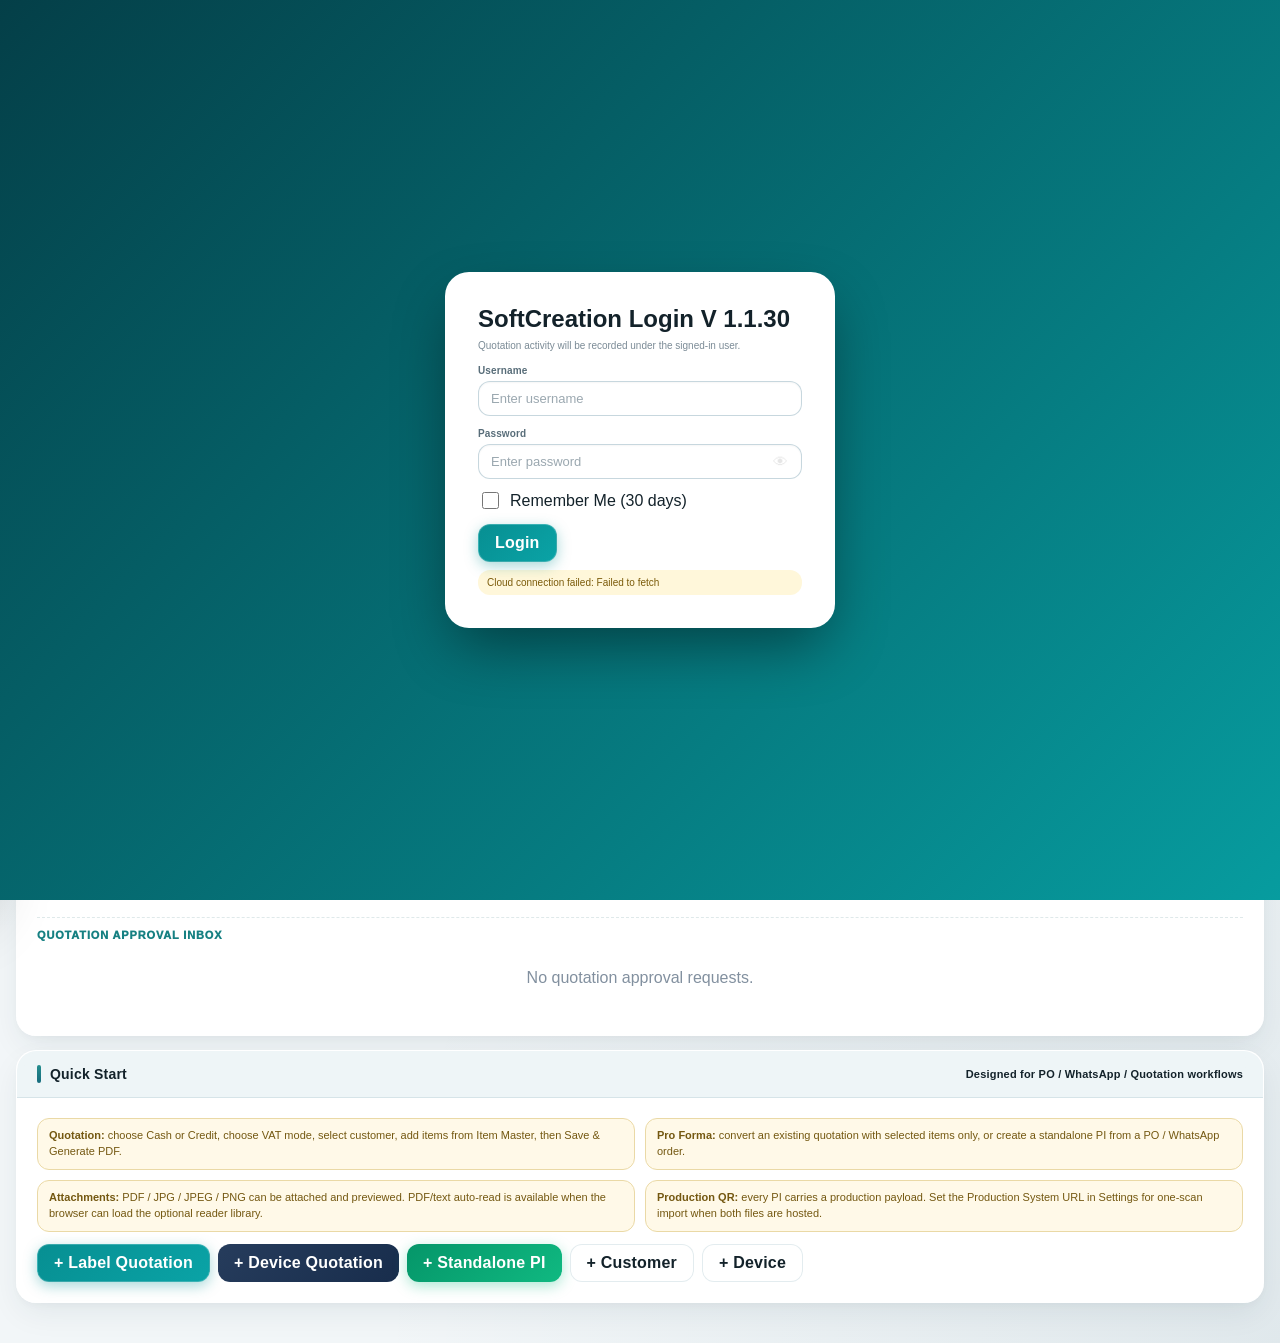
==== commit 03604939: "Add files via upload" ====
--- a/index.html
+++ b/index.html
@@ -1169,6 +1169,7 @@
   <script src="js/40-user-edit-cleanup.js"></script>
   <script src="js/41-production-control-planner.js"></script>
   <script src="js/42-pi-reprint.js"></script>
+  <script src="js/69-routex-translanka-link.js"></script>
   <script src="js/43-manual-invoice-order-flow.js"></script>
   <script src="js/44-new-doc-customer-lock.js"></script>
   <script src="js/45-jbr-allocation.js"></script>
@@ -1190,7 +1191,6 @@
   <script src="js/61-session-ordexa-tracking.js"></script>
   <script src="js/62-so-erp-customer-lookup.js"></script>
   <script src="js/64-shared-batch-stores.js"></script>
-  <script src="js/65-ubuntu-cups-receipts.js"></script>
   <script src="js/66-safe-quotation-native-pdf.js"></script>
   <script src="js/67-quotation-freeze-rescue.js"></script>
   <script src="js/68-delivery-orders-manual-invoice.js"></script>
--- a/css/index.css
+++ b/css/index.css
@@ -7614,11 +7614,6 @@
 .pc-simple-stats-v1142>div.pc-kpi-pipeline-nov11{background:#fff2d8;border:1px solid #f1c276;border-left:5px solid #cb850c}
 .pc-simple-stats-v1142>div.pc-kpi-pipeline-nov11 strong{color:#955800}
 .pc-simple-stats-v1142>div>span{font-size:10px;font-weight:600;opacity:.8;line-height:1.45}
-/* Ubuntu CUPS manual-print panel inside existing Printer Connections UI. */
-#spgsCupsPanelNov11{margin-top:15px;padding:15px;border:1px solid #9edce1;border-radius:14px;background:#f3fbfc;color:#17434c}
-#spgsCupsPanelNov11 .spgs-cups-actions{display:flex;flex-wrap:wrap;gap:9px;align-items:center;margin:12px 0}
-#spgsCupsPanelNov11 select{max-width:100%;min-width:220px;padding:9px;border:1px solid #aacbd0;border-radius:8px}
-#spgsCupsPanelNov11 .spgs-cups-note{font-size:12px;line-height:1.5;color:#385d67}
 
 /* Matching subtle column signals between planner and SO demand detail. */
 .pc-demand-title+.pc-scroll .pc-table thead th:nth-child(5){background:#e7f5ff;color:#125b91}
@@ -8262,3 +8257,204 @@
 .sc-pagination{
   grid-column:1 / -1;
 }
+
+/* =====================================================================
+   RouteX Translanka ERP Integration Styles
+   ===================================================================== */
+.mi-source-badge.routex {
+  background: #065f46;
+  color: #fff;
+  padding: 2px 7px;
+  border-radius: 4px;
+  font-size: 10px;
+  font-weight: 700;
+  letter-spacing: 0.3px;
+  display: inline-block;
+}
+.mi-source-badge.brylix {
+  background: #f59e0b;
+  color: #0f172a;
+  padding: 2px 7px;
+  border-radius: 4px;
+  font-size: 10px;
+  font-weight: 800;
+  letter-spacing: 0.3px;
+  display: inline-block;
+}
+.mi-source-badge.erp {
+  background: #087f83;
+  color: #fff;
+  padding: 2px 7px;
+  border-radius: 4px;
+  font-size: 10px;
+  font-weight: 700;
+  display: inline-block;
+}
+.mi-source-badge.system {
+  background: #64748b;
+  color: #fff;
+  padding: 2px 7px;
+  border-radius: 4px;
+  font-size: 10px;
+  font-weight: 700;
+  display: inline-block;
+}
+
+.mi-rx-modal-backdrop {
+  position: fixed;
+  inset: 0;
+  background: rgba(15, 23, 42, 0.7);
+  backdrop-filter: blur(4px);
+  z-index: 10000;
+  display: none;
+  align-items: center;
+  justify-content: center;
+  padding: 16px;
+}
+.mi-rx-modal-backdrop.show {
+  display: flex;
+}
+.mi-rx-modal {
+  background: #ffffff;
+  border-radius: 14px;
+  width: 100%;
+  max-width: 860px;
+  max-height: 85vh;
+  display: flex;
+  flex-direction: column;
+  box-shadow: 0 20px 40px -10px rgba(0, 0, 0, 0.3);
+  overflow: hidden;
+  border: 1px solid #e2e8f0;
+}
+html[data-theme="dark"] .mi-rx-modal {
+  background: #0f172a;
+  border-color: #334155;
+  color: #f8fafc;
+}
+.mi-rx-modal-head {
+  padding: 16px 20px;
+  background: linear-gradient(135deg, #064e3b 0%, #047857 100%);
+  color: #ffffff;
+  display: flex;
+  align-items: center;
+  justify-content: space-between;
+}
+.mi-rx-modal-head h3 {
+  margin: 0;
+  font-size: 16px;
+  font-weight: 700;
+  display: flex;
+  align-items: center;
+  gap: 8px;
+}
+.mi-rx-modal-head .close-btn {
+  background: rgba(255, 255, 255, 0.2);
+  border: none;
+  color: #fff;
+  font-size: 18px;
+  border-radius: 6px;
+  width: 28px;
+  height: 28px;
+  cursor: pointer;
+  display: flex;
+  align-items: center;
+  justify-content: center;
+}
+.mi-rx-modal-body {
+  padding: 16px 20px;
+  overflow-y: auto;
+  flex: 1;
+}
+.mi-rx-search-bar {
+  margin-bottom: 14px;
+  position: relative;
+}
+.mi-rx-search-bar input {
+  width: 100%;
+  padding: 10px 14px;
+  font-size: 14px;
+  border-radius: 8px;
+  border: 1.5px solid #cbd5e1;
+  background: #f8fafc;
+  outline: none;
+  box-sizing: border-box;
+}
+html[data-theme="dark"] .mi-rx-search-bar input {
+  background: #1e293b;
+  border-color: #334155;
+  color: #f8fafc;
+}
+.mi-rx-prod-grid {
+  display: grid;
+  grid-template-columns: repeat(auto-fill, minmax(260px, 1fr));
+  gap: 12px;
+}
+.mi-rx-prod-card {
+  border: 1px solid #e2e8f0;
+  border-radius: 10px;
+  padding: 12px 14px;
+  background: #ffffff;
+  display: flex;
+  flex-direction: column;
+  justify-content: space-between;
+  transition: all 0.15s ease;
+}
+html[data-theme="dark"] .mi-rx-prod-card {
+  background: #1e293b;
+  border-color: #334155;
+}
+.mi-rx-prod-card:hover {
+  border-color: #047857;
+  box-shadow: 0 4px 12px rgba(4, 120, 87, 0.12);
+}
+.mi-rx-prod-title {
+  font-weight: 700;
+  font-size: 13.5px;
+  color: #0f172a;
+  margin-bottom: 4px;
+}
+html[data-theme="dark"] .mi-rx-prod-title {
+  color: #f8fafc;
+}
+.mi-rx-prod-meta {
+  font-size: 11.5px;
+  color: #64748b;
+  display: flex;
+  justify-content: space-between;
+  align-items: center;
+  margin-bottom: 8px;
+}
+.mi-rx-stock-badge {
+  padding: 2px 6px;
+  border-radius: 4px;
+  font-size: 11px;
+  font-weight: 700;
+}
+.mi-rx-stock-badge.in-stock {
+  background: #dcfce7;
+  color: #15803d;
+}
+.mi-rx-stock-badge.out-stock {
+  background: #fee2e2;
+  color: #b91c1c;
+}
+.mi-rx-prod-footer {
+  display: flex;
+  align-items: center;
+  justify-content: space-between;
+  margin-top: 8px;
+  padding-top: 8px;
+  border-top: 1px dashed #e2e8f0;
+}
+html[data-theme="dark"] .mi-rx-prod-footer {
+  border-top-color: #334155;
+}
+.mi-rx-prod-price {
+  font-weight: 700;
+  font-size: 14px;
+  color: #047857;
+}
+html[data-theme="dark"] .mi-rx-prod-price {
+  color: #34d399;
+}
+
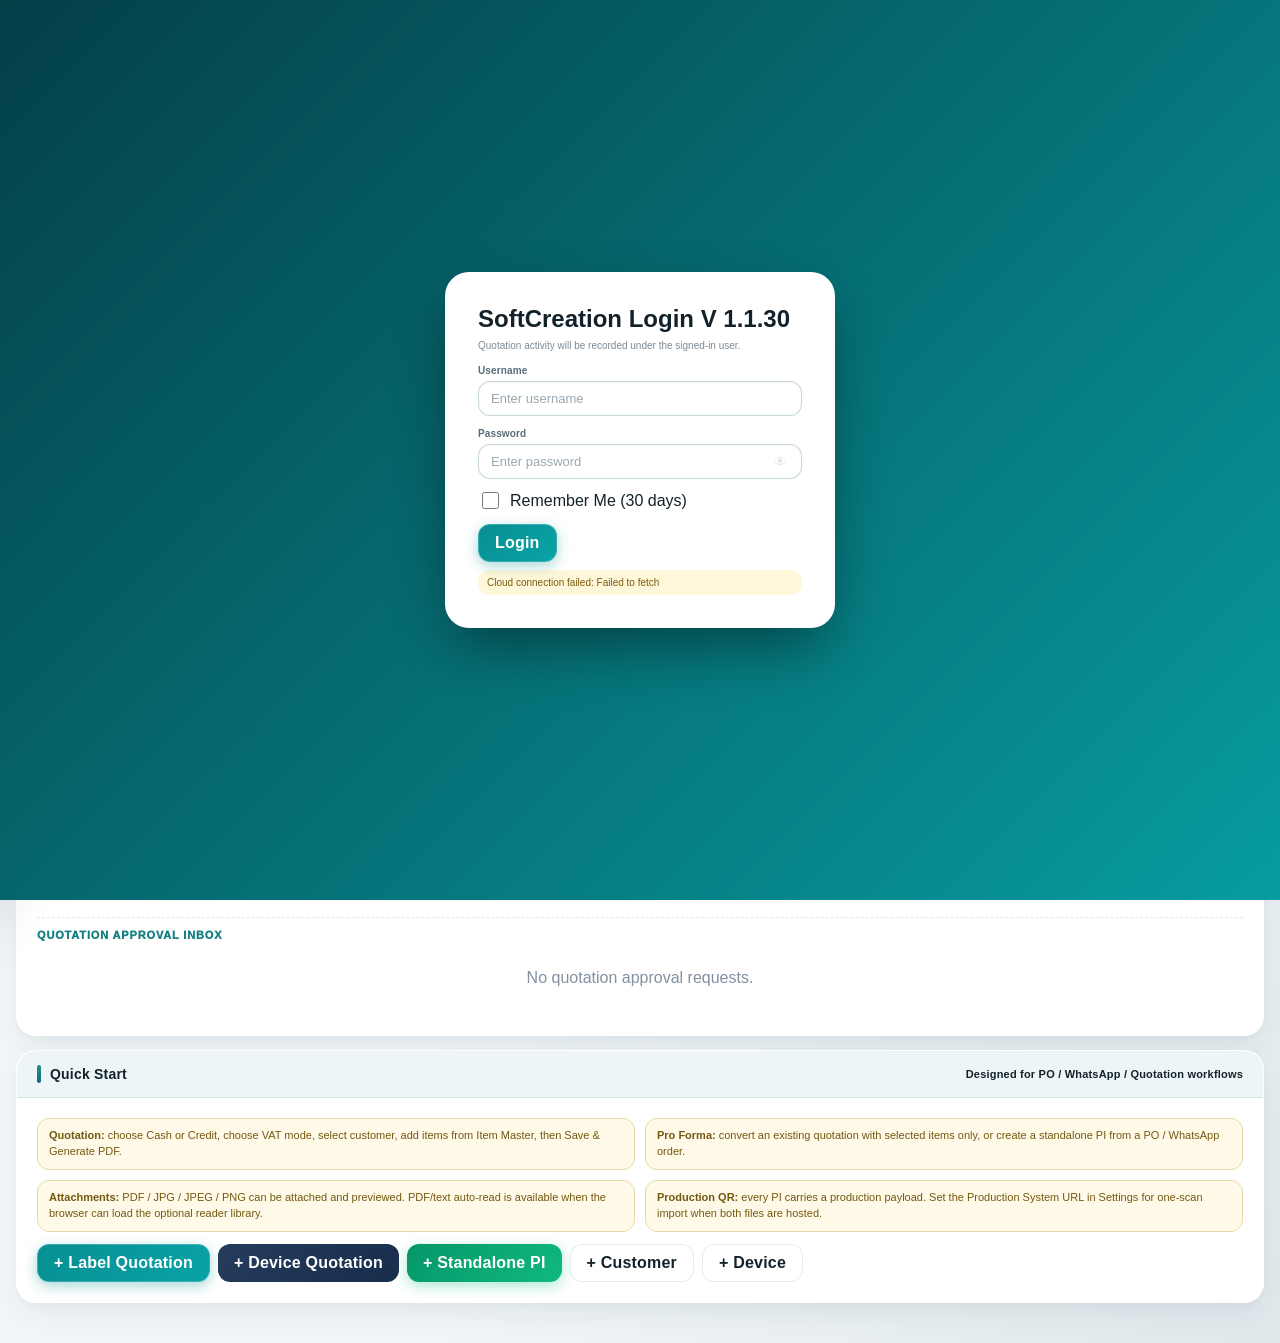
==== commit 27fe9fa0: "Add files via upload" ====
--- a/index.html
+++ b/index.html
@@ -748,17 +748,42 @@
           <div id="profitReport" class="admin-report"></div>
           <div class="actions"><button class="btn green" onclick="downloadProfitReportPDF()">Download Profit Report
               PDF</button></div>
-          <div class="section" style="margin-top:22px">Delivery Methods Management</div>
-          <div class="notice">Hardcoded default methods (SoftCreation Delivery, Courier, COD, Customer Pickup) are
-            preserved. Additional delivery methods configured here appear dynamically across Quotation and Pro Forma
-            Invoice delivery dropdowns.</div>
-          <div style="display:flex;gap:12px;margin:12px 0;align-items:flex-end;max-width:680px">
-            <div class="field" style="flex:1;margin:0"><label>New Delivery Method Name</label><input
-                id="admNewDeliveryMethod" placeholder="e.g. Prompt Express, Certis Lanka, Domex"></div><button
-              class="btn primary sm" type="button" onclick="adminAddDeliveryMethod()" style="height:38px">+ Add
-              Method</button>
-          </div>
-          <div id="admDeliveryMethodsList"></div>
+          <!-- Structured Delivery Methods Management Card -->
+          <div class="admin-delivery-mgmt-card" style="margin-top:28px;background:#ffffff;border:1.5px solid #dbeafe;border-radius:12px;padding:22px;box-shadow:0 4px 16px rgba(15,23,42,0.04)">
+            <div style="display:flex;justify-content:space-between;align-items:center;flex-wrap:wrap;gap:12px;margin-bottom:16px;border-bottom:1px solid #e2e8f0;padding-bottom:14px">
+              <div style="display:flex;align-items:center;gap:12px">
+                <span style="font-size:24px;background:#eff6ff;width:44px;height:44px;display:inline-flex;align-items:center;justify-content:center;border-radius:10px;border:1px solid #bfdbfe">🚚</span>
+                <div>
+                  <div style="font-size:16px;font-weight:800;color:#0f172a">Delivery Methods Management</div>
+                  <div style="font-size:12px;color:#64748b">Manage delivery options available across Quotation, Pro Forma Invoice, Sales Orders & Dispatch</div>
+                </div>
+              </div>
+              <div id="admDeliveryCountBadge" style="background:#0284c7;color:#fff;font-size:12px;font-weight:700;padding:5px 14px;border-radius:999px;display:inline-flex;align-items:center;gap:6px">
+                <span>📦</span> <span>Loading Methods...</span>
+              </div>
+            </div>
+
+            <div style="background:#f8fafc;border:1px solid #e2e8f0;border-radius:8px;padding:14px;margin-bottom:18px">
+              <label style="font-size:12.5px;font-weight:700;color:#334155;display:block;margin-bottom:8px">Add New Delivery Method</label>
+              <div style="display:flex;gap:10px;align-items:center;flex-wrap:wrap">
+                <div style="flex:1;min-width:260px">
+                  <input id="admNewDeliveryMethod" placeholder="e.g. Prompt Express, Certis Lanka, Domex, PickMe Flash..." style="width:100%;height:40px;padding:8px 12px;border:1.5px solid #cbd5e1;border-radius:8px;font-size:13px;background:#ffffff" onkeydown="if(event.key==='Enter'){event.preventDefault();adminAddDeliveryMethod();}">
+                </div>
+                <button class="btn primary sm" type="button" onclick="adminAddDeliveryMethod()" style="height:40px;padding:0 20px;display:inline-flex;align-items:center;gap:6px;font-weight:700;font-size:13px">
+                  <span>＋</span> Add Delivery Method
+                </button>
+              </div>
+              <div class="small" style="color:#64748b;margin-top:8px;font-size:11.5px;line-height:1.45">
+                Hardcoded default methods (SoftCreation Delivery, Courier, COD, Customer Pickup) are system-protected. Additional delivery methods configured here appear dynamically across Quotation and Pro Forma Invoice delivery dropdowns.
+              </div>
+            </div>
+
+            <div style="font-size:13px;font-weight:700;color:#1e293b;margin-bottom:10px;display:flex;justify-content:space-between;align-items:center">
+              <span>Configured Delivery Methods</span>
+              <span class="small" style="color:#64748b;font-weight:normal">System Default & Custom Admin Methods</span>
+            </div>
+            <div id="admDeliveryMethodsList"></div>
+          </div>
         </div>
       </div>
     </section>
